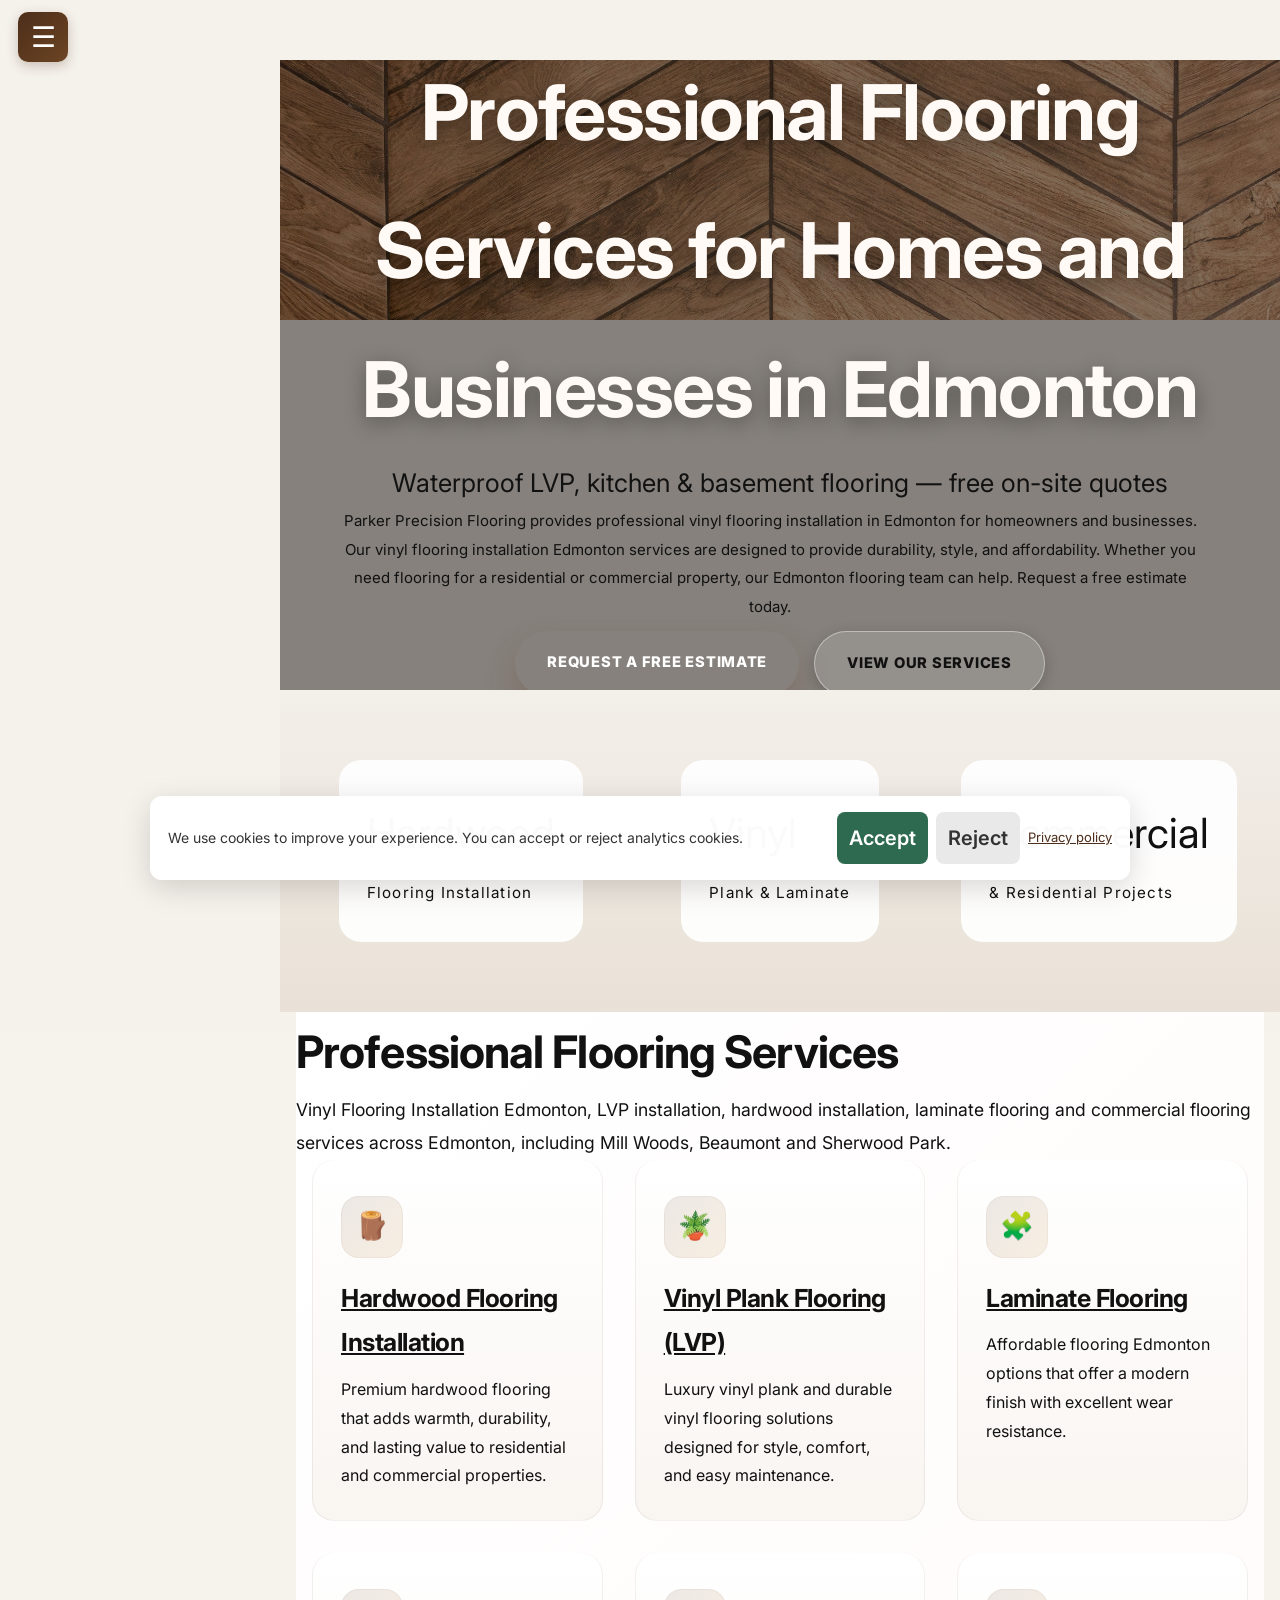
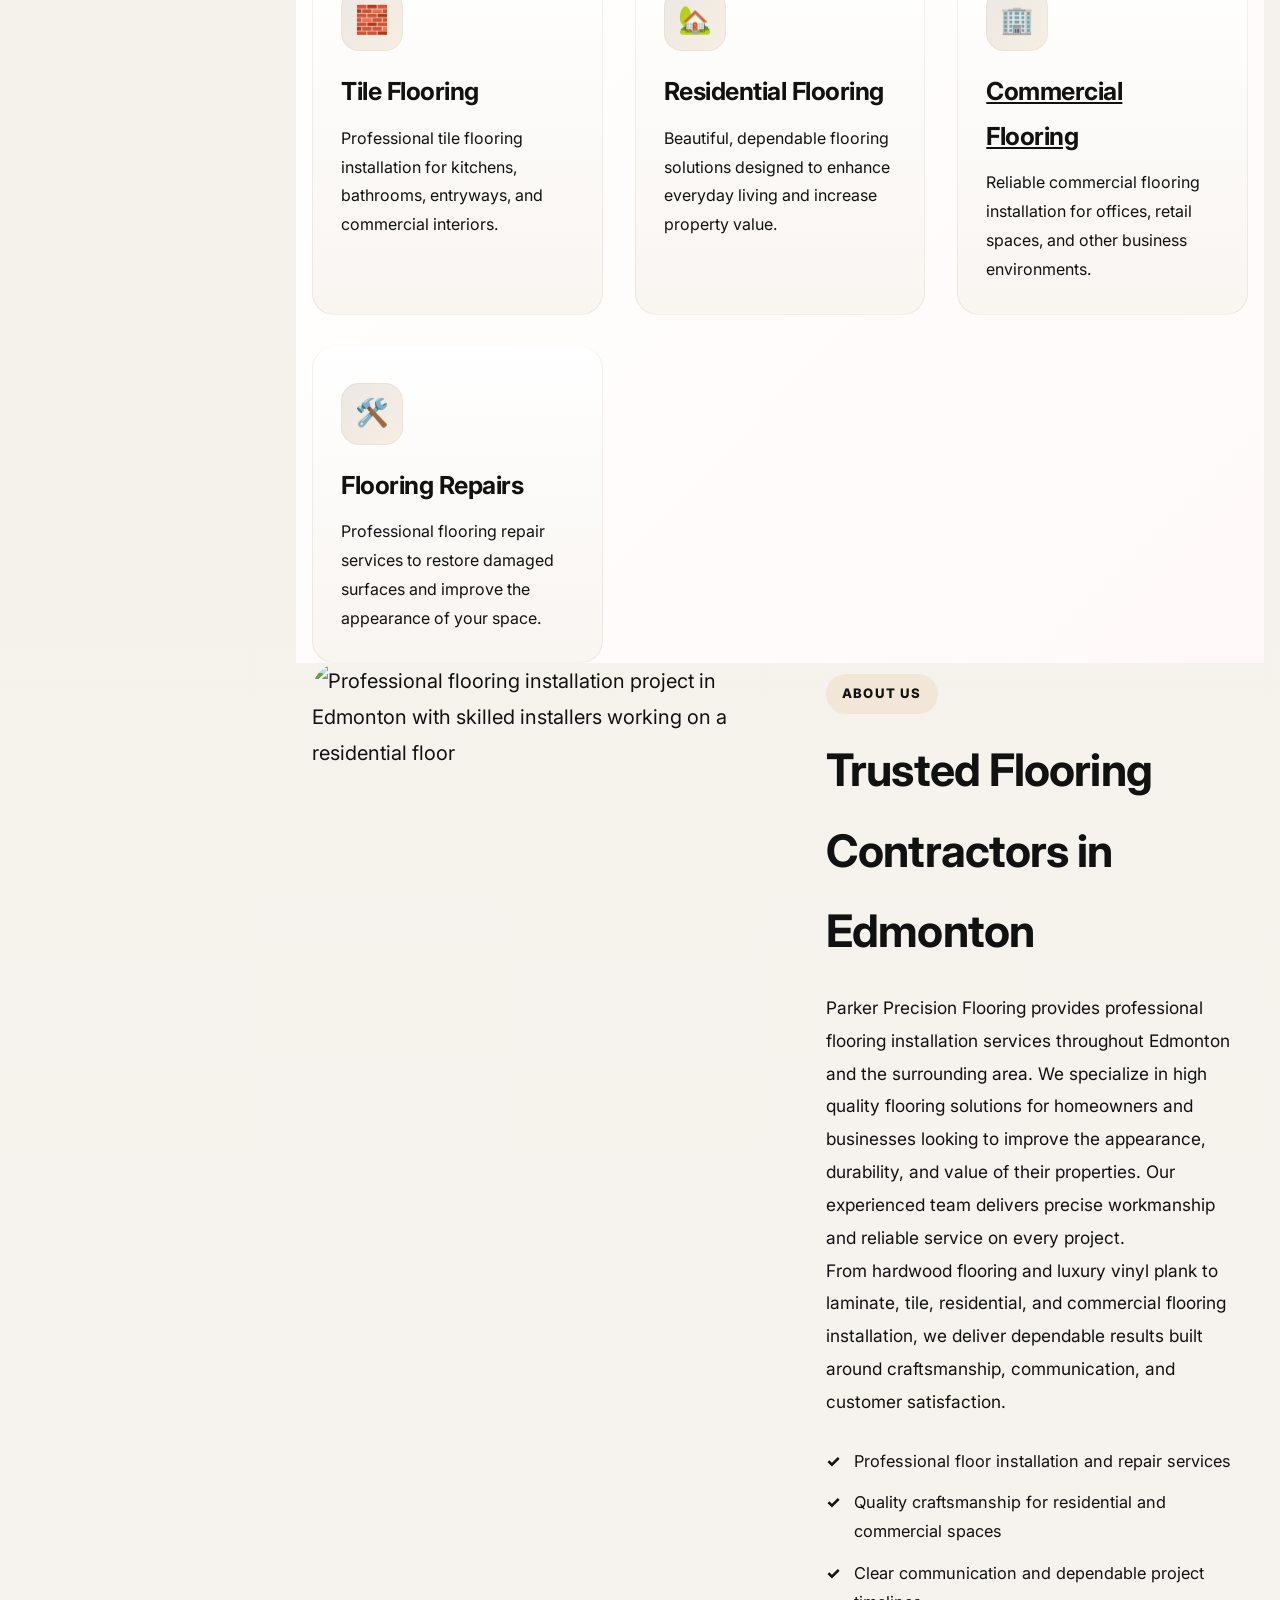
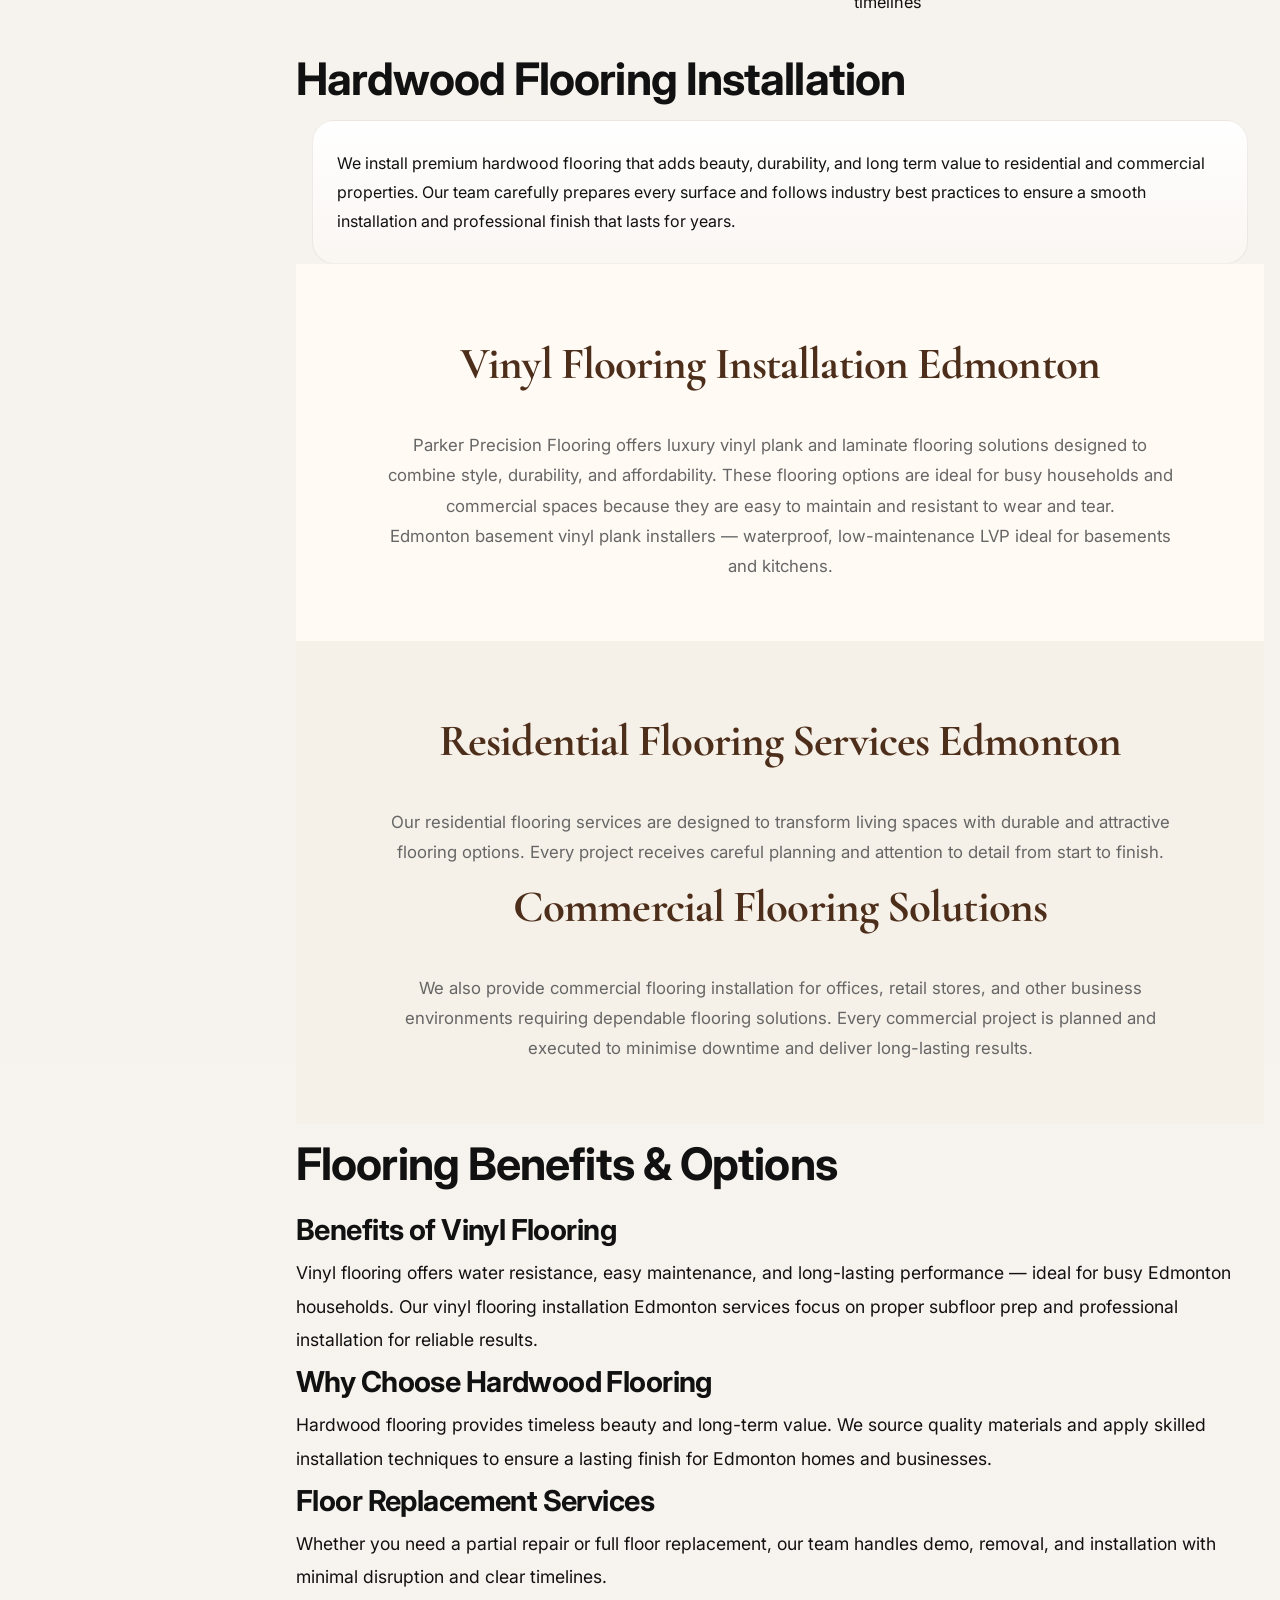
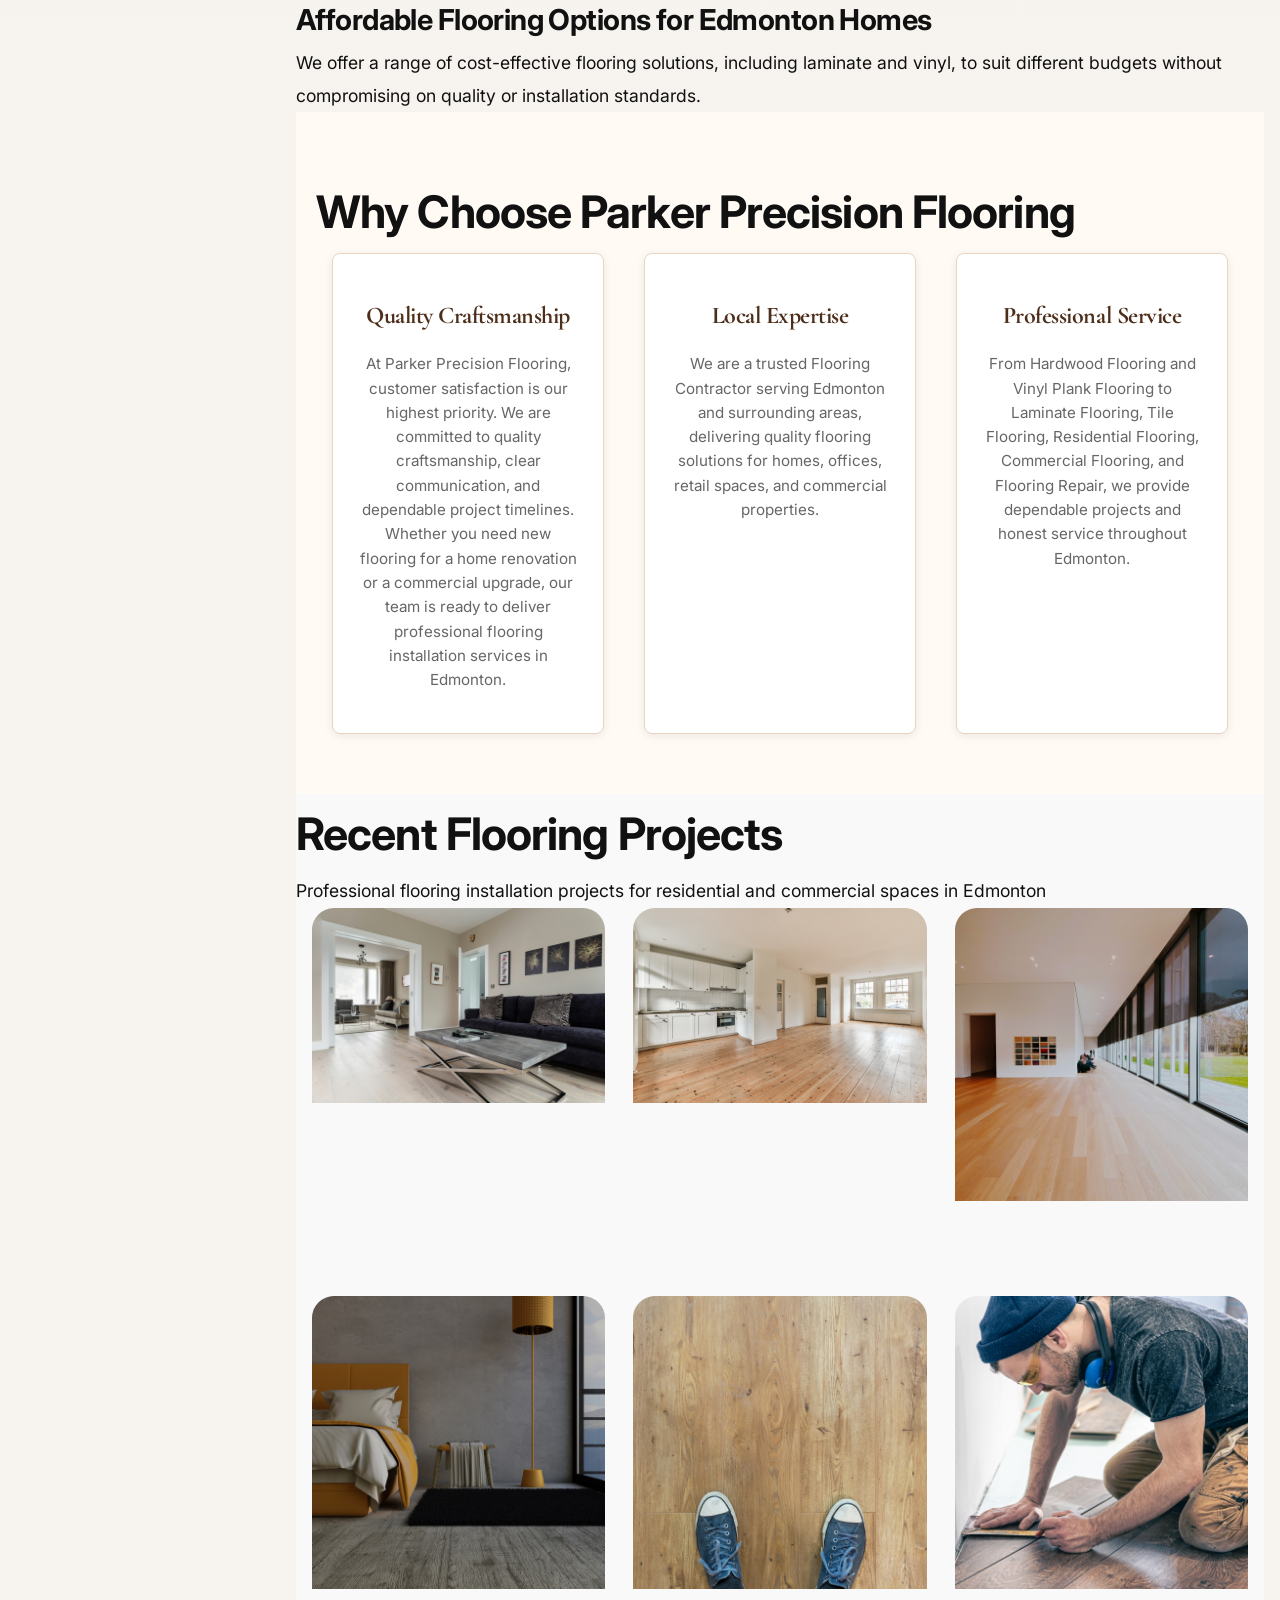
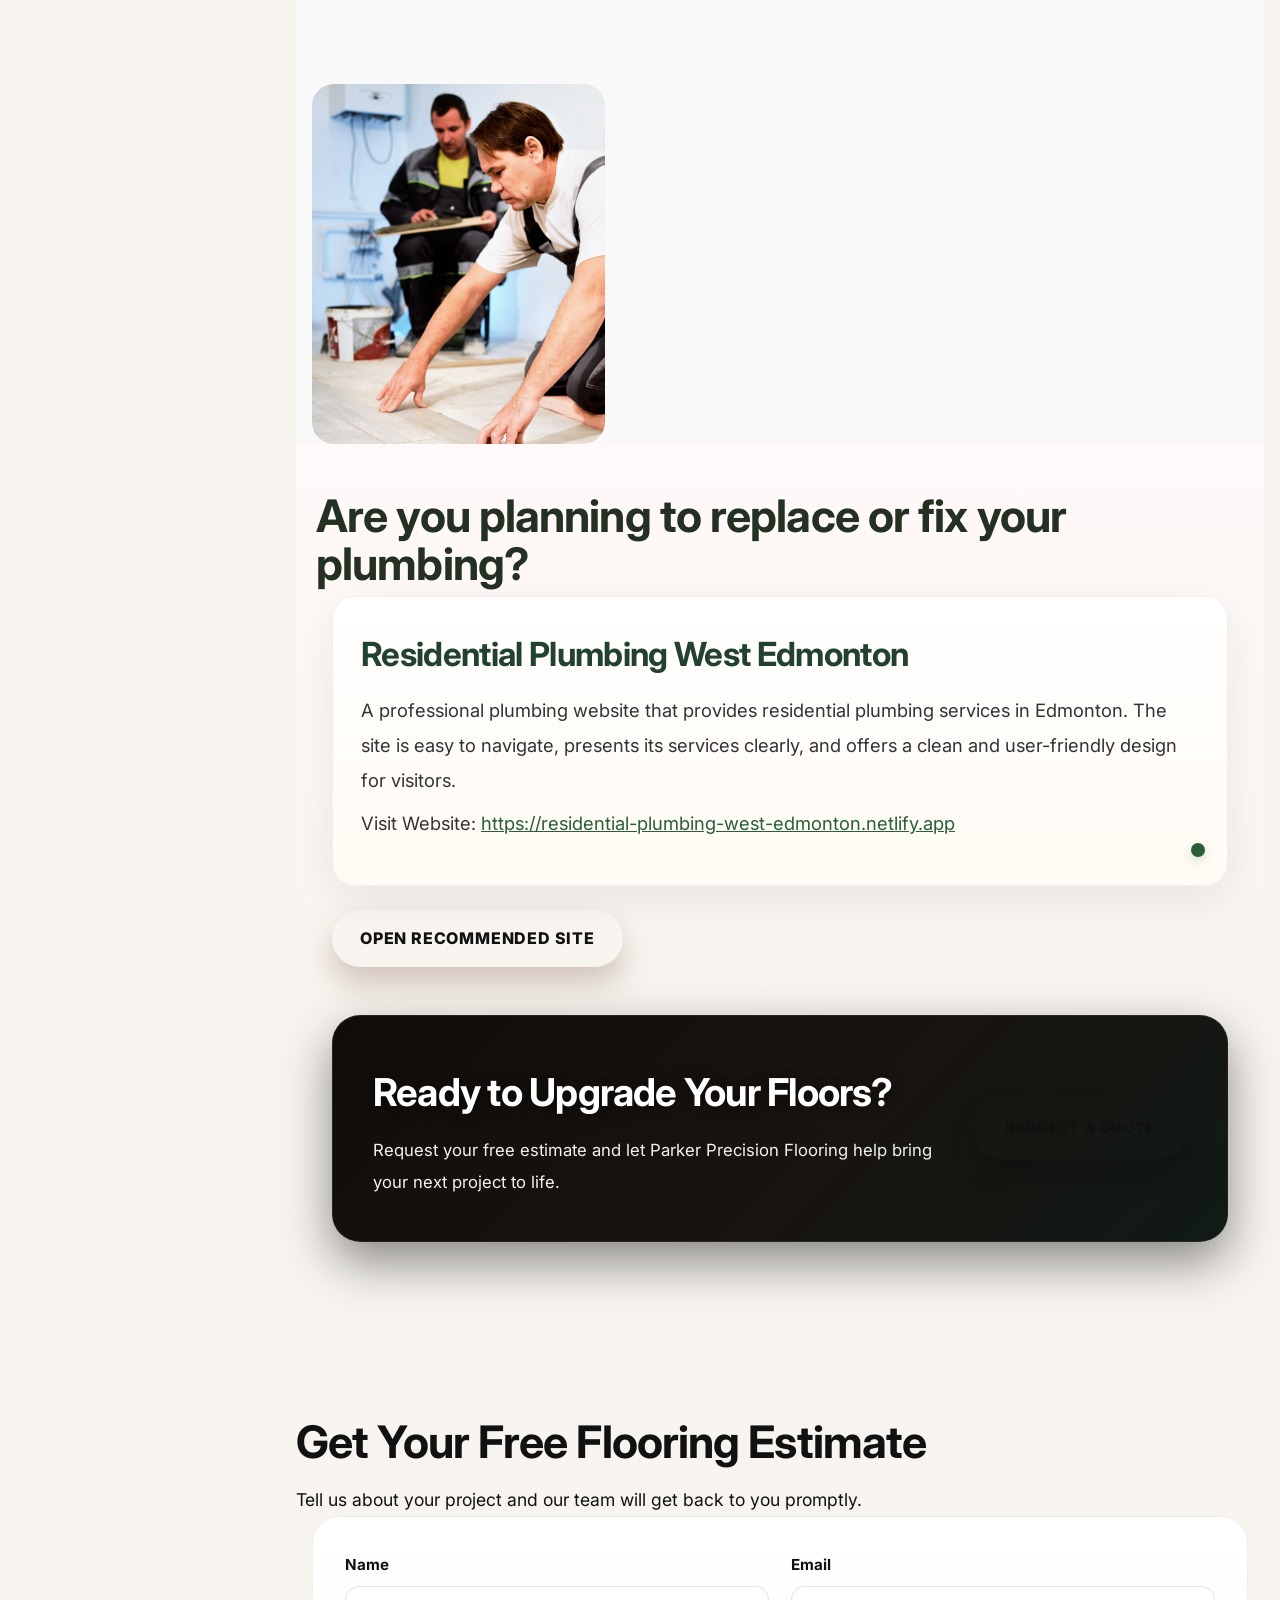
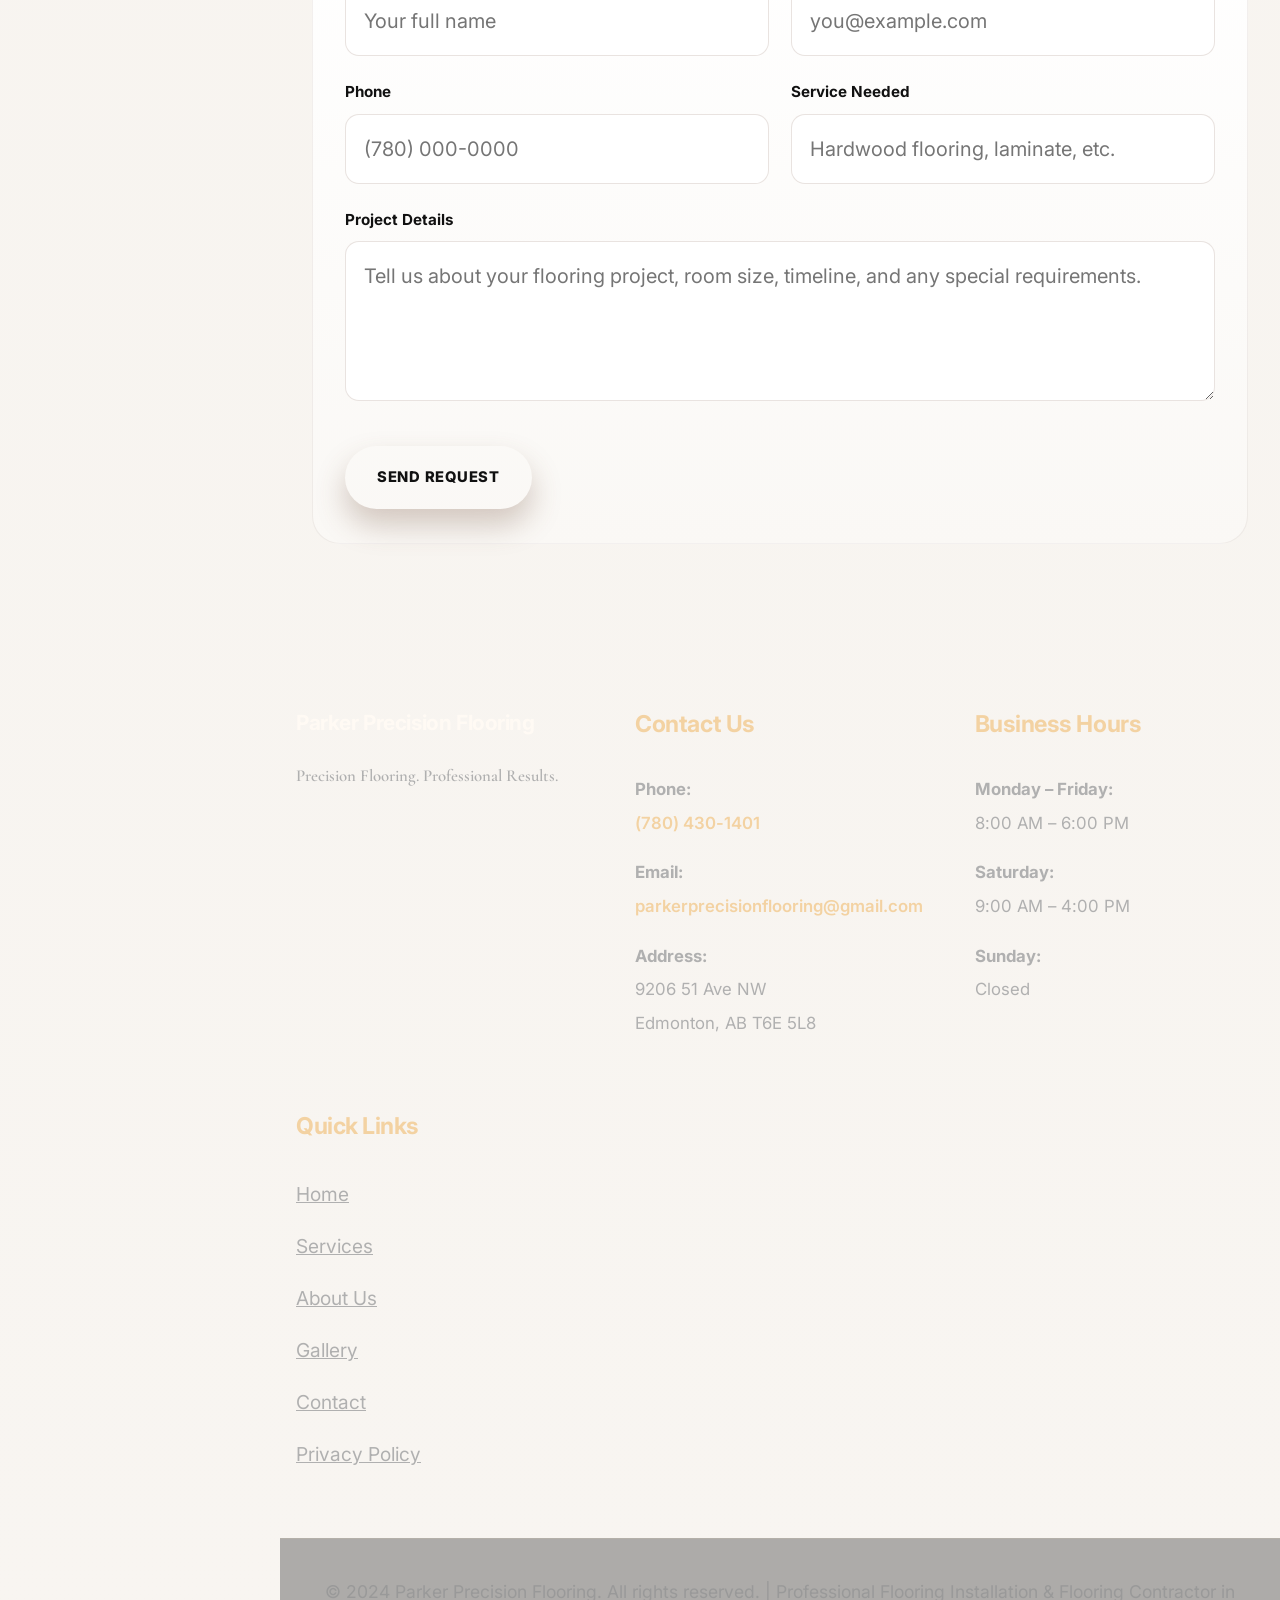
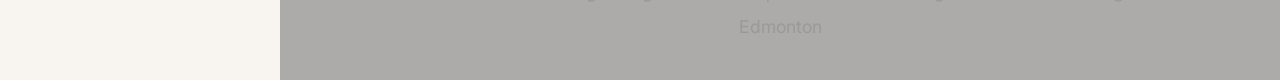
==== index.html @ 373ec856 "Add recommended plumbing bubble, shorten nav label, update styles" ====
<!doctype html>
<html lang="en">

<head>
<script type="text/javascript" src="https://embeds.iubenda.com/widgets/1cbe2969-758f-450b-9b8e-8d5d1c553f10.js"></script>
	<meta charset="utf-8" />
	<title>Vinyl Flooring Installation Edmonton | Hardwood & Laminate Flooring Services</title>
	<meta name="description" content="FlooringYEG provides vinyl flooring installation, hardwood flooring installation, laminate flooring, floor replacement, and residential flooring services throughout Edmonton."/>
	<meta name="keywords" content="Vinyl Flooring Installation Edmonton, Hardwood Flooring Installation Edmonton, Laminate Flooring Contractor Edmonton, Residential Flooring Services Edmonton, Commercial Flooring Installation Edmonton, Floor Replacement Services Edmonton"/>
	<meta name="viewport" content="width=device-width, initial-scale=1.0">

	<link rel="preconnect" href="https://fonts.googleapis.com">
	<link rel="preconnect" href="https://fonts.gstatic.com" crossorigin>
	<link href="https://fonts.googleapis.com/css2?family=Cormorant+Garamond:wght@500;600;700&family=Inter:wght@400;500;600;700&display=swap" rel="stylesheet">

	<link rel="stylesheet" href="css/reset.css"> 
	<link rel="stylesheet" href="css/styles.css" media="screen" />
	<link rel="stylesheet" href="css/print.css" media="print" />

	<!--[if IE]><script src="http://html5shiv.googlecode.com/svn/trunk/html5.js"></script><![endif]-->

	<meta name="ga4-id" content="G-PMEV0LKLM7" />
	<meta name="google-site-verification" content="UKL_VUlLW7dFwVHr0GNR82x8xkZ03nysQN-nO2WwaJU" />
</head>

<body>
	<!-- Navigation Sidebar -->
	<nav class="w3-sidebar w3-bar-block w3-card w3-top w3-animate-left" id="mySidebar">
		<div class="sidebar-brand">
			<p class="sidebar-brand-text">Parker<br>Precision<br>Flooring</p>
		</div>
		<div class="sidebar-divider"></div>
		<a href="#home" onclick="w3_close()" class="w3-bar-item w3-button">Home</a>
		<a href="#services" onclick="w3_close()" class="w3-bar-item w3-button">Services</a>
		<a href="#why-choose" onclick="w3_close()" class="w3-bar-item w3-button">About Us</a>
		<a href="#gallery" onclick="w3_close()" class="w3-bar-item w3-button">Gallery</a>
		<a href="#recommended" onclick="w3_close()" class="w3-bar-item w3-button">Are you planning to replace or fix your plumbing?</a>
		<a href="#contact" onclick="w3_close()" class="w3-bar-item w3-button">Contact</a>
		<div class="sidebar-divider"></div>
		<a href="tel:+17804301401" class="cta-button-sidebar">Get a Free Quote</a>
	</nav>

	<!-- Top menu -->
	<div class="w3-top">
  		<div class="hamburger-position">
    		<button class="w3-button w3-padding-16 hamburger-btn" onclick="w3_open()" aria-label="Open navigation menu">&#9776;</button>
  		</div>
	</div>

	<!-- Hero Section -->
	<header id="home" class="hero-section">
		<div class="hero-overlay"></div>
		<img class="hero-bg-image" src="img/professional-flooring-installation-edmonton.jpg" alt="Professional flooring installation contractor working on residential and commercial floors in Edmonton" onerror="this.src='img/chevron-wood-flooring-1920x500.jpg'">
		<div class="hero-content">
			<h1 class="hero-title">Professional Flooring Services for Homes and Businesses in Edmonton</h1>
			<p class="hero-tagline">Waterproof LVP, kitchen & basement flooring — free on-site quotes</p>
			<p class="hero-description">Parker Precision Flooring provides professional vinyl flooring installation in Edmonton for homeowners and businesses. Our vinyl flooring installation Edmonton services are designed to provide durability, style, and affordability. Whether you need flooring for a residential or commercial property, our Edmonton flooring team can help. Request a free estimate today.</p>
			<div class="hero-cta-buttons">
				<a href="#contact" class="cta-button cta-primary">Request a Free Estimate</a>
				<a href="#services" class="cta-button cta-secondary">View Our Services</a>
			</div>
  		</div>
	</header>
	
	<!-- Statistics Section -->
	<section class="stats-section">
		<div class="stats-container">
			<div class="stat-card">
				<div class="stat-number">Hardwood</div>
				<div class="stat-label">Flooring Installation</div>
			</div>
			<div class="stat-card">
				<div class="stat-number">Vinyl</div>
				<div class="stat-label">Plank & Laminate</div>
			</div>
			<div class="stat-card">
				<div class="stat-number">Commercial</div>
				<div class="stat-label">& Residential Projects</div>
			</div>
		</div>
	</section>

	<main>
		<!-- Services Section -->
		<section id="services" class="services-section">
			<div class="section-header">
				<h2>Professional Flooring Services</h2>
				<p>Vinyl Flooring Installation Edmonton, LVP installation, hardwood installation, laminate flooring and commercial flooring services across Edmonton, including Mill Woods, Beaumont and Sherwood Park.</p>
			</div>
			<div class="services-container">
					<div class="service-card">
						<div class="service-icon">🪵</div>
						<h3><a href="hardwood-installation-edmonton/index.html">Hardwood Flooring Installation</a></h3>
						<p>Premium hardwood flooring that adds warmth, durability, and lasting value to residential and commercial properties.</p>
					</div>
				<div class="service-card">
					<div class="service-icon">🪴</div>
					<h3><a href="lvp-installation-edmonton/index.html">Vinyl Plank Flooring (LVP)</a></h3>
					<p>Luxury vinyl plank and durable vinyl flooring solutions designed for style, comfort, and easy maintenance.</p>
				</div>
				<div class="service-card">
					<div class="service-icon">🧩</div>
					<h3><a href="laminate-flooring-edmonton/index.html">Laminate Flooring</a></h3>
					<p>Affordable flooring Edmonton options that offer a modern finish with excellent wear resistance.</p>
				</div>
				<div class="service-card">
					<div class="service-icon">🧱</div>
					<h3>Tile Flooring</h3>
					<p>Professional tile flooring installation for kitchens, bathrooms, entryways, and commercial interiors.</p>
				</div>
				<div class="service-card">
					<div class="service-icon">🏡</div>
					<h3>Residential Flooring</h3>
					<p>Beautiful, dependable flooring solutions designed to enhance everyday living and increase property value.</p>
				</div>
				<div class="service-card">
					<div class="service-icon">🏢</div>
					<h3><a href="commercial-flooring-edmonton/index.html">Commercial Flooring</a></h3>
					<p>Reliable commercial flooring installation for offices, retail spaces, and other business environments.</p>
				</div>
				<div class="service-card">
					<div class="service-icon">🛠️</div>
					<h3>Flooring Repairs</h3>
					<p>Professional flooring repair services to restore damaged surfaces and improve the appearance of your space.</p>
				</div>
			</div>
		</section>

		<!-- About Us -->
		<section id="about-us" class="about-section">
			<div class="about-image-wrap">
				<img src="img/professional-flooring-installation-edmonton.jpg" alt="Professional flooring installation project in Edmonton with skilled installers working on a residential floor">
			</div>
			<div class="about-content">
				<span class="section-kicker">About Us</span>
				<h2>Trusted Flooring Contractors in Edmonton</h2>
				<p>Parker Precision Flooring provides professional flooring installation services throughout Edmonton and the surrounding area. We specialize in high quality flooring solutions for homeowners and businesses looking to improve the appearance, durability, and value of their properties. Our experienced team delivers precise workmanship and reliable service on every project.</p>
				<p>From hardwood flooring and luxury vinyl plank to laminate, tile, residential, and commercial flooring installation, we deliver dependable results built around craftsmanship, communication, and customer satisfaction.</p>
				<ul class="about-checks">
					<li>Professional floor installation and repair services</li>
					<li>Quality craftsmanship for residential and commercial spaces</li>
					<li>Clear communication and dependable project timelines</li>
				</ul>
			</div>
		</section>

		<!-- Hardwood Flooring Installation -->
		<section id="why-choose" class="why-choose-section">
			<div class="section-header">
				<h2>Hardwood Flooring Installation</h2>
			</div>
			<div class="benefits-grid">
				<div class="benefit-item" style="grid-column: 1 / -1;">
					<p>We install premium hardwood flooring that adds beauty, durability, and long term value to residential and commercial properties. Our team carefully prepares every surface and follows industry best practices to ensure a smooth installation and professional finish that lasts for years.</p>
				</div>
			</div>
		</section>

		<!-- Vinyl Plank and Laminate Flooring -->
		<section class="flooring-services-section">
			<div class="service-content-wrapper">
				<h2>Vinyl Flooring Installation Edmonton</h2>
				<p>Parker Precision Flooring offers luxury vinyl plank and laminate flooring solutions designed to combine style, durability, and affordability. These flooring options are ideal for busy households and commercial spaces because they are easy to maintain and resistant to wear and tear.</p>
				<p>Edmonton basement vinyl plank installers — waterproof, low-maintenance LVP ideal for basements and kitchens.</p>
			</div>
		</section>

		<!-- Commercial and Residential Flooring Services -->
		<section class="serving-edmonton-section">
			<div class="service-content-wrapper">
				<h2>Residential Flooring Services Edmonton</h2>
				<p>Our residential flooring services are designed to transform living spaces with durable and attractive flooring options. Every project receives careful planning and attention to detail from start to finish.</p>
				<h2>Commercial Flooring Solutions</h2>
				<p>We also provide commercial flooring installation for offices, retail stores, and other business environments requiring dependable flooring solutions. Every commercial project is planned and executed to minimise downtime and deliver long-lasting results.</p>
			</div>
		</section>

		<!-- Benefits, Replacement & Affordable Options -->
		<section class="benefits-and-options">
			<div class="section-header">
				<h2>Flooring Benefits & Options</h2>
			</div>
			<div class="benefit-list">
				<h3>Benefits of Vinyl Flooring</h3>
				<p>Vinyl flooring offers water resistance, easy maintenance, and long-lasting performance — ideal for busy Edmonton households. Our vinyl flooring installation Edmonton services focus on proper subfloor prep and professional installation for reliable results.</p>
				<h3>Why Choose Hardwood Flooring</h3>
				<p>Hardwood flooring provides timeless beauty and long-term value. We source quality materials and apply skilled installation techniques to ensure a lasting finish for Edmonton homes and businesses.</p>
				<h3>Floor Replacement Services</h3>
				<p>Whether you need a partial repair or full floor replacement, our team handles demo, removal, and installation with minimal disruption and clear timelines.</p>
				<h3>Affordable Flooring Options for Edmonton Homes</h3>
				<p>We offer a range of cost-effective flooring solutions, including laminate and vinyl, to suit different budgets without compromising on quality or installation standards.</p>
			</div>
		</section>

		<!-- Why Choose Parker Precision Flooring -->
		<section class="features-section">
			<div class="section-header">
				<h2>Why Choose Parker Precision Flooring</h2>
			</div>
			<div class="features-grid">
				<div class="feature-box">
					<h3>Quality Craftsmanship</h3>
					<p>At Parker Precision Flooring, customer satisfaction is our highest priority. We are committed to quality craftsmanship, clear communication, and dependable project timelines. Whether you need new flooring for a home renovation or a commercial upgrade, our team is ready to deliver professional flooring installation services in Edmonton.</p>
				</div>
				<div class="feature-box">
					<h3>Local Expertise</h3>
					<p>We are a trusted Flooring Contractor serving Edmonton and surrounding areas, delivering quality flooring solutions for homes, offices, retail spaces, and commercial properties.</p>
				</div>
				<div class="feature-box">
					<h3>Professional Service</h3>
					<p>From Hardwood Flooring and Vinyl Plank Flooring to Laminate Flooring, Tile Flooring, Residential Flooring, Commercial Flooring, and Flooring Repair, we provide dependable projects and honest service throughout Edmonton.</p>
				</div>
			</div>
		</section>

		<!-- Gallery Section -->
		<section id="gallery" class="gallery-section">
			<div class="section-header">
				<h2>Recent Flooring Projects</h2>
				<p>Professional flooring installation projects for residential and commercial spaces in Edmonton</p>
			</div>
			<div class="gallery-grid">
				<div class="gallery-item">
					<img src="img/vinyl-flooring-installation-edmonton.jpg" alt="Vinyl flooring installation completed in Edmonton home" title="Vinyl Flooring Installation Edmonton">
					<div class="gallery-overlay">
						<p>Vinyl Flooring Installation</p>
					</div>
				</div>
				<div class="gallery-item">
					<img src="img/modern-kitchen-hardwood-flooring.jpg" alt="Professional hardwood flooring installation in a modern Edmonton kitchen">
					<div class="gallery-overlay">
						<p>Hardwood Flooring</p>
					</div>
				</div>
				<div class="gallery-item">
					<img src="img/modern-hardwood-floor-showroom-2400x2400.jpg" alt="Finished hardwood flooring showroom installation in Edmonton">
					<div class="gallery-overlay">
						<p>Hardwood Flooring</p>
					</div>
				</div>
				<div class="gallery-item">
					<img src="img/modern-bedroom-interior-2400x2400.jpg" alt="Luxury vinyl plank flooring installation in a finished bedroom in Edmonton">
					<div class="gallery-overlay">
						<p>Vinyl Plank Flooring</p>
					</div>
				</div>
				<div class="gallery-item">
					<img src="img/hardwood-floor-closeup-2400x2400.jpg" alt="Close-up detail of premium hardwood flooring finish and texture">
					<div class="gallery-overlay">
						<p>Floor Finish</p>
					</div>
				</div>
				<div class="gallery-item">
					<img src="img/laminate-floor-installation-2400x2400.jpg" alt="Professional laminate flooring installation project completed in Edmonton">
					<div class="gallery-overlay">
						<p>Laminate Flooring</p>
					</div>
				</div>
				<div class="gallery-item">
					<img src="img/professional-tile-floor-installation.jpg" alt="Finished tile flooring installation for a residential and commercial project in Edmonton">
					<div class="gallery-overlay">
						<p>Tile Flooring</p>
					</div>
				</div>
			</div>
		</section>

		<!-- Recommended Website -->
		<section id="recommended" class="recommended-section">
			<div class="section-header">
				<h2>Are you planning to replace or fix your plumbing?</h2>
			</div>
			<div class="recommended-content">
				<div class="recommended-bubble">
					<h3>Residential Plumbing West Edmonton</h3>
					<p>A professional plumbing website that provides residential plumbing services in Edmonton. The site is easy to navigate, presents its services clearly, and offers a clean and user-friendly design for visitors.</p>
					<p class="recommended-visit">Visit Website: <a href="https://residential-plumbing-west-edmonton.netlify.app" target="_blank" rel="noopener noreferrer">https://residential-plumbing-west-edmonton.netlify.app</a></p>
				</div>
				<div class="recommended-cta">
					<a class="cta-button cta-primary" href="https://residential-plumbing-west-edmonton.netlify.app" target="_blank" rel="noopener noreferrer">Open Recommended Site</a>
				</div>
			</div>
		</section>

		<!-- CTA Strip -->
		<section class="cta-strip">
			<div class="cta-strip-inner">
				<div class="cta-strip-content">
					<h2>Ready to Upgrade Your Floors?</h2>
					<p>Request your free estimate and let Parker Precision Flooring help bring your next project to life.</p>
				</div>
				<a href="#contact" class="cta-button cta-primary">Request a Quote</a>
			</div>
		</section>

		<!-- Contact Section -->
		<section id="contact" class="contact-section">
			<div class="section-header">
				<h2>Get Your Free Flooring Estimate</h2>
				<p>Tell us about your project and our team will get back to you promptly.</p>
			</div>
			<div class="contact-form-wrap">
				<form class="contact-form">
					<div>
						<label for="name">Name</label>
						<input id="name" type="text" name="name" placeholder="Your full name">
					</div>
					<div>
						<label for="email">Email</label>
						<input id="email" type="email" name="email" placeholder="you@example.com">
					</div>
					<div>
						<label for="phone">Phone</label>
						<input id="phone" type="tel" name="phone" placeholder="(780) 000-0000">
					</div>
					<div>
						<label for="service">Service Needed</label>
						<input id="service" type="text" name="service" placeholder="Hardwood flooring, laminate, etc.">
					</div>
					<div class="full-width">
						<label for="message">Project Details</label>
						<textarea id="message" name="message" placeholder="Tell us about your flooring project, room size, timeline, and any special requirements."></textarea>
					</div>
					<div class="contact-submit">
						<button type="submit" class="cta-button cta-primary">Send Request</button>
					</div>
				</form>
			</div>
		</section>

	</main>

	<!-- Footer -->
	<footer class="footer-section">
		<div class="footer-content">
			<div class="footer-column">
				<h3>Parker Precision Flooring</h3>
				<p class="footer-tagline">Precision Flooring. Professional Results.</p>
			</div>
			<div class="footer-column">
				<h4>Contact Us</h4>
				<p><strong>Phone:</strong><br><a href="tel:+17804301401">(780) 430-1401</a></p>
				<p><strong>Email:</strong><br><a href="mailto:parkerprecisionflooring@gmail.com">parkerprecisionflooring@gmail.com</a></p>
				<p><strong>Address:</strong><br>9206 51 Ave NW<br>Edmonton, AB T6E 5L8</p>
			</div>
			<div class="footer-column">
				<h4>Business Hours</h4>
				<p><strong>Monday – Friday:</strong><br>8:00 AM – 6:00 PM</p>
				<p><strong>Saturday:</strong><br>9:00 AM – 4:00 PM</p>
				<p><strong>Sunday:</strong><br>Closed</p>
			</div>
			<div class="footer-column">
				<h4>Quick Links</h4>
				<ul class="footer-links">
					<li><a href="#home">Home</a></li>
					<li><a href="#services">Services</a></li>
					<li><a href="#why-choose">About Us</a></li>
					<li><a href="#gallery">Gallery</a></li>
					<li><a href="#contact">Contact</a></li>
					<li><a href="privacy.txt">Privacy Policy</a></li>
				</ul>
			</div>
		</div>
		<div class="footer-bottom">
			<p>&copy; 2024 Parker Precision Flooring. All rights reserved. | Professional Flooring Installation & Flooring Contractor in Edmonton</p>
		</div>
	</footer>

	<script>
	// Script to open and close sidebar
	function w3_open() {
		document.getElementById("mySidebar").classList.add("open");
	}
 
	function w3_close() {
		document.getElementById("mySidebar").classList.remove("open");
	}

	// Close sidebar when clicking outside
	document.addEventListener('click', function(event) {
		const sidebar = document.getElementById("mySidebar");
		const hamburger = document.querySelector('.hamburger-position');
		if (!sidebar.contains(event.target) && !hamburger.contains(event.target)) {
			w3_close();
		}
	});

	// Smooth scrolling
	document.querySelectorAll('a[href^="#"]').forEach(anchor => {
		anchor.addEventListener('click', function (e) {
			e.preventDefault();
			const target = document.querySelector(this.getAttribute('href'));
			if (target) {
				target.scrollIntoView({ behavior: 'smooth' });
			}
		});
	});
	</script>
</body>
</html>

<script src="js/cookie-consent.js"></script>
---- css/styles.css ----
/* ===================================
   PARKER PRECISION FLOORING - STYLES
   Professional Flooring Contractor
   ==================================== */

/* --- Base Styles --- */
* {
	box-sizing: border-box;
}

html {
	scroll-behavior: smooth;
}

body {
	font-family: 'Inter', sans-serif;
	color: #333;
	font-size: 20px;
	line-height: 1.8;
	margin: 0;
	padding: 0;
	background: linear-gradient(180deg, #f5f1eb 0%, #f8f5f1 100%);
}

/* Desktop layout fix: offset content from the fixed sidebar so the page fills the available width cleanly */
@media (min-width: 901px) {
    body {
        padding-left: 280px;
    }
}

main {
    width: min(1400px, calc(100% - 32px));
    margin: 0 auto;
    padding: 0 0 100px;
}

.services-section,
.why-choose-section,
.gallery-section,
.testimonials-section,
.features-section,
.flooring-services-section,
.serving-edmonton-section,
.contact-section,
.about-section,
.cta-strip,
.stats-section,
.hero-section,
.footer-section {
    width: 100%;
}

.services-container,
.gallery-grid,
.features-grid,
.benefits-grid,
.footer-content,
.cta-strip-inner,
.contact-form-wrap,
.about-section,
.stats-container {
    width: min(1400px, calc(100% - 32px));
    margin-left: auto;
    margin-right: auto;
}

.w3-top {
    left: 0;
}

h1, h2, h3, h4, h5, h6 {
    letter-spacing: -0.02em;
}

h1 {
    font-size: clamp(3.2rem, 5vw, 5rem);
}

h2 {
    font-size: clamp(2.8rem, 3vw, 3rem);
}

h3 {
    font-size: clamp(1.8rem, 2vw, 2.2rem);
}

p {
    font-size: 1.1rem;
    line-height: 1.9;
}

/* --- Navigation Sidebar --- */
.w3-sidebar {
    height: 100%;
    width: 280px;
    background: linear-gradient(135deg, #fffdf9 0%, #f9f5f0 100%);
    position: fixed !important;
    left: 0;
    top: 0;
    z-index: 30;
    overflow-y: auto;
    transform: translateX(-110%);
    transition: transform 0.3s ease;
    box-shadow: 0 10px 40px rgba(0, 0, 0, 0.15);
    border-right: 2px solid #e8dcc9;
    padding-top: 0;
}

.w3-sidebar.open {
    transform: translateX(0);
}

.sidebar-brand {
    padding: 30px 20px;
    border-bottom: 2px solid #e8dcc9;
    text-align: center;
    background: linear-gradient(135deg, #f5efe8 0%, #fffdf9 100%);
}

.sidebar-brand-text {
    font-family: 'Cormorant Garamond', serif;
    font-size: 1.8rem;
    font-weight: 700;
    color: #4d2e1a;
    line-height: 1.2;
    margin: 0;
    letter-spacing: 0.05em;
}

.sidebar-divider {
    height: 1px;
    background: linear-gradient(90deg, transparent, #e8dcc9, transparent);
    margin: 20px 0;
}

.w3-bar-block {
    display: flex;
    flex-direction: column;
    padding: 0;
    background: transparent;
}

.w3-bar-item {
    padding: 10px 12px 10px 14px;
    width:100%;
    border:none;
    display:block;
    outline:0;
    white-space:normal;
    font-size: 12px;
    font-weight: 600;
    color: #4d2e1a;
    letter-spacing: 0.02em;
    margin: 0;
    text-align: left;
}

/* --- Hamburger Menu --- */
.w3-top {
    position: fixed;
    width: 100%;
    top: 0;
    z-index: 40;
    background: rgba(255, 255, 255, 0.95);
    box-shadow: 0 2px 8px rgba(0, 0, 0, 0.1);
}

.hamburger-position {
    position: fixed;
    top: 12px;
    left: 18px;
    z-index: 41;
}

.hamburger-btn {
    background: linear-gradient(135deg, #4d2e1a, #6b4423) !important;
    color: #fff !important;
    border: none !important;
    width: 50px !important;
    height: 50px !important;
    border-radius: 10px !important;
    display: flex !important;
    align-items: center !important;
    justify-content: center !important;
    font-size: 28px !important;
    box-shadow: 0 4px 12px rgba(77, 46, 26, 0.25) !important;
    cursor: pointer;
    transition: all 0.3s ease;
    padding: 0 !important;
}

.hamburger-btn:hover {
    background: linear-gradient(135deg, #6b4423, #8b5a36) !important;
    box-shadow: 0 6px 16px rgba(77, 46, 26, 0.35) !important;
    transform: translateY(-2px);
}

/* --- Hero Section --- */
.hero-section {
    position: relative;
    height: 70vh;
    min-height: 600px;
    display: flex;
    align-items: center;
    justify-content: center;
    margin-top: 60px;
    overflow: hidden;
}

.hero-bg-image {
    position: absolute;
    top: 0;
    left: 0;
    width: 100%;
    height: 100%;
    object-fit: cover;
    z-index: 1;
}

.hero-overlay {
    position: absolute;
    top: 0;
    left: 0;
    width: 100%;
    height: 100%;
    background: rgba(25, 18, 14, 0.5);
    z-index: 2;
}

.hero-content {
    position: relative;
    z-index: 3;
    text-align: center;
    color: #fff;
    max-width: 920px;
    padding: 40px 20px;
    animation: fadeInUp 0.8s ease;
}

@keyframes fadeInUp {
    from {
        opacity: 0;
        transform: translateY(30px);
    }
    to {
        opacity: 1;
        transform: translateY(0);
    }
}

.hero-title {
    font-size: clamp(3rem, 6vw, 6rem);
    color: #fffaf5;
    text-shadow: 0 5px 20px rgba(0,0,0,0.35);
}

.hero-tagline {
    font-size: clamp(1.35rem, 2vw, 2rem);
}

.hero-description {
    font-size: 15px;
    line-height: 1.9;
    max-width: 860px;
}

.hero-cta-buttons {
    display: flex;
    flex-wrap: wrap;
    justify-content: center;
    gap: 15px;
    padding: 10px 0;
}

.cta-button {
    display: inline-block;
    padding: 18px 32px;
    font-size: 0.92rem;
    border-radius: 999px;
    font-weight: 800;
    transition: all 0.3s ease;
    text-transform: uppercase;
    letter-spacing: 0.05em;
    box-shadow: 0 4px 15px rgba(0, 0, 0, 0.2);
    cursor: pointer;
    border: none;
    text-decoration: none;
}

.cta-primary {
    background: linear-gradient(135deg, var(--wood) 0%, var(--gold) 100%);
    box-shadow: 0 16px 30px rgba(106, 71, 50, 0.28);
    color: var(--wood-dark);
}

.cta-primary:hover {
    background: linear-gradient(135deg, #6b8a76, #7a9a85);
    transform: translateY(-3px);
    box-shadow: 0 6px 20px rgba(85, 119, 99, 0.35);
}

.cta-secondary {
    background: rgba(255, 255, 255, 0.12);
    border: 1px solid rgba(255, 255, 255, 0.4);
}

.cta-secondary:hover {
    background: rgba(255, 255, 255, 0.25);
    border-color: rgba(255, 255, 255, 0.6);
    transform: translateY(-3px);
}

.cta-footer {
    background: #557763;
    color: #fff;
    display: block;
    text-align: center;
    margin-top: 20px;
    padding: 12px 24px;
    font-size: 0.95rem;
}

.cta-footer:hover {
    background: #6b8a76;
}

/* --- Statistics Section --- */
.stats-section {
    background: linear-gradient(180deg, #f3efe9 0%, #e9e1d7 100%);
    padding: 70px 20px;
}

.stats-container {
    max-width: 1400px;
    margin: 0 auto;
    display: grid;
    grid-template-columns: repeat(3, 1fr);
    gap: 30px;
    justify-items: center;
}

.stat-card {
    background: rgba(255,255,255,0.92);
    border-radius: 22px;
    padding: 36px 28px;
    box-shadow: var(--shadow-soft);
    border-top: 4px solid var(--gold);
}

.stat-card:hover {
    transform: translateY(-5px);
    box-shadow: 0 8px 25px rgba(0, 0, 0, 0.12);
}

.stat-number {
    font-size: 2.6rem;
    margin-bottom: 8px;
}

.stat-label {
    font-size: 0.95rem;
    letter-spacing: 0.08em;
}

/* --- Services Section --- */
.services-section {
    background: linear-gradient(135deg, #fff, #fffaf9);
}

.services-container {
    display: grid;
    grid-template-columns: repeat(3, minmax(0, 1fr));
    gap: 32px;
    max-width: 1400px;
    margin: 0 auto;
}

.service-card {
    background: linear-gradient(180deg, #fff 0%, #f9f5f1 100%);
    border-radius: 22px;
    padding: 36px 28px 30px;
    box-shadow: var(--shadow-soft);
    border: 1px solid rgba(106,71,50,0.08);
    border-top: 5px solid var(--wood);
    position: relative;
}

.service-icon {
    display: inline-flex;
    align-items: center;
    justify-content: center;
    width: 62px;
    height: 62px;
    background: linear-gradient(135deg, rgba(106,71,50,0.12), rgba(217,176,109,0.18));
    border-radius: 18px;
    font-size: 1.7rem;
    margin-bottom: 18px;
    box-shadow: inset 0 0 0 1px rgba(106,71,50,0.05);
}

/* Cookie consent banner */
.cookie-popup {
	position: fixed;
	left: 20px;
	right: 20px;
	bottom: 20px;
	z-index: 9999;
	display: flex;
	justify-content: center;
}
.cookie-popup .cookie-inner {
	background: rgba(255,255,255,0.98);
	border-radius: 12px;
	padding: 16px 18px;
	box-shadow: 0 8px 30px rgba(0,0,0,0.15);
	max-width: 980px;
	width: 100%;
	display: flex;
	align-items: center;
	gap: 12px;
}
.cookie-popup p {
	margin: 0;
	font-size: 14px;
	color: #333;
	flex: 1 1 auto;
}
.cookie-actions {
	display: flex;
	gap: 8px;
	align-items: center;
}
.btn-accept, .btn-reject {
	padding: 8px 12px;
	border-radius: 8px;
	border: none;
	cursor: pointer;
	font-weight: 600;
}
.btn-accept { background: #2d6a4f; color: #fff; }
.btn-reject { background: #e9e9e9; color: #333; }
.cookie-link { font-size: 13px; color: #4d2e1a; text-decoration: underline; }

/* ===================================
   PARKER PRECISION FLOORING - STYLES
   Professional Flooring Contractor
   ==================================== */

/* --- Base Styles --- */
* {
	box-sizing: border-box;
}

html {
	scroll-behavior: smooth;
}

body {
	font-family: 'Inter', sans-serif;
	color: #333;
	font-size: 20px;
	line-height: 1.8;
	margin: 0;
	padding: 0;
	background: linear-gradient(180deg, #f5f1eb 0%, #f8f5f1 100%);
}

/* Desktop layout fix: offset content from the fixed sidebar so the page fills the available width cleanly */
@media (min-width: 901px) {
	body {
		padding-left: 280px;
	}
}

main {
	width: min(1400px, calc(100% - 32px));
	margin: 0 auto;
	padding: 0 0 100px;
}

.services-section,
.why-choose-section,
.gallery-section,
.testimonials-section,
.features-section,
.flooring-services-section,
.serving-edmonton-section,
.contact-section,
.about-section,
.cta-strip,
.stats-section,
.hero-section,
.footer-section {
	width: 100%;
}

.services-container,
.gallery-grid,
.features-grid,
.benefits-grid,
.footer-content,
.cta-strip-inner,
.contact-form-wrap,
.about-section,
.stats-container {
	width: min(1400px, calc(100% - 32px));
	margin-left: auto;
	margin-right: auto;
}

.w3-top {
	left: 0;
}

h1, h2, h3, h4, h5, h6 {
	letter-spacing: -0.02em;
}

h1 {
	font-size: clamp(3.2rem, 5vw, 5rem);
}

h2 {
	font-size: clamp(2.8rem, 3vw, 3rem);
}

h3 {
	font-size: clamp(1.8rem, 2vw, 2.2rem);
}

p {
	font-size: 1.1rem;
	line-height: 1.9;
}

/* --- Navigation Sidebar --- */
.w3-sidebar {
	height: 100%;
	width: 280px;
	background: linear-gradient(135deg, #fffdf9 0%, #f9f5f0 100%);
	position: fixed !important;
	left: 0;
	top: 0;
	z-index: 30;
	overflow-y: auto;
	transform: translateX(-110%);
	transition: transform 0.3s ease;
	box-shadow: 0 10px 40px rgba(0, 0, 0, 0.15);
	border-right: 2px solid #e8dcc9;
	padding-top: 0;
}

.w3-sidebar.open {
	transform: translateX(0);
}

.sidebar-brand {
	padding: 30px 20px;
	border-bottom: 2px solid #e8dcc9;
	text-align: center;
	background: linear-gradient(135deg, #f5efe8 0%, #fffdf9 100%);
}

.sidebar-brand-text {
	font-family: 'Cormorant Garamond', serif;
	font-size: 1.8rem;
	font-weight: 700;
	color: #4d2e1a;
	line-height: 1.2;
	margin: 0;
	letter-spacing: 0.05em;
}

.sidebar-divider {
	height: 1px;
	background: linear-gradient(90deg, transparent, #e8dcc9, transparent);
	margin: 20px 0;
}

.w3-bar-block {
	display: flex;
	flex-direction: column;
	padding: 0;
	background: transparent;
}

.w3-bar-item {
	padding: 10px 12px 10px 14px;
	width:100%;
	border:none;
	display:block;
	outline:0;
	white-space:normal;
	font-size: 12px;
	font-weight: 600;
	color: #4d2e1a;
	letter-spacing: 0.02em;
	margin: 0;
	text-align: left;
}

/* --- Hamburger Menu --- */
.w3-top {
	position: fixed;
	width: 100%;
	top: 0;
	z-index: 40;
	background: rgba(255, 255, 255, 0.95);
	box-shadow: 0 2px 8px rgba(0, 0, 0, 0.1);
}

.hamburger-position {
	position: fixed;
	top: 12px;
	left: 18px;
	z-index: 41;
}

.hamburger-btn {
	background: linear-gradient(135deg, #4d2e1a, #6b4423) !important;
	color: #fff !important;
	border: none !important;
	width: 50px !important;
	height: 50px !important;
	border-radius: 10px !important;
	display: flex !important;
	align-items: center !important;
	justify-content: center !important;
	font-size: 28px !important;
	box-shadow: 0 4px 12px rgba(77, 46, 26, 0.25) !important;
	cursor: pointer;
	transition: all 0.3s ease;
	padding: 0 !important;
}

.hamburger-btn:hover {
	background: linear-gradient(135deg, #6b4423, #8b5a36) !important;
	box-shadow: 0 6px 16px rgba(77, 46, 26, 0.35) !important;
	transform: translateY(-2px);
}

/* --- Hero Section --- */
.hero-section {
	position: relative;
	height: 70vh;
	min-height: 600px;
	display: flex;
	align-items: center;
	justify-content: center;
	margin-top: 60px;
	overflow: hidden;
}

.hero-bg-image {
	position: absolute;
	top: 0;
	left: 0;
	width: 100%;
	height: 100%;
	object-fit: cover;
	z-index: 1;
}

.hero-overlay {
	position: absolute;
	top: 0;
	left: 0;
	width: 100%;
	height: 100%;
	background: rgba(25, 18, 14, 0.5);
	z-index: 2;
}

.hero-content {
	position: relative;
	z-index: 3;
	text-align: center;
	color: #fff;
	max-width: 920px;
	padding: 40px 20px;
	animation: fadeInUp 0.8s ease;
}

@keyframes fadeInUp {
	from {
		opacity: 0;
		transform: translateY(30px);
	}
	to {
		opacity: 1;
		transform: translateY(0);
	}
}

.hero-title {
	font-size: clamp(3rem, 6vw, 6rem);
	color: #fffaf5;
	text-shadow: 0 5px 20px rgba(0,0,0,0.35);
}

.hero-tagline {
	font-size: clamp(1.35rem, 2vw, 2rem);
}

.hero-description {
	font-size: 15px;
	line-height: 1.9;
	max-width: 860px;
}

.hero-cta-buttons {
	display: flex;
	flex-wrap: wrap;
	justify-content: center;
	gap: 15px;
	padding: 10px 0;
}

.cta-button {
	display: inline-block;
	padding: 18px 32px;
	font-size: 0.92rem;
	border-radius: 999px;
	font-weight: 800;
	transition: all 0.3s ease;
	text-transform: uppercase;
	letter-spacing: 0.05em;
	box-shadow: 0 4px 15px rgba(0, 0, 0, 0.2);
	cursor: pointer;
	border: none;
	text-decoration: none;
}

.cta-primary {
	background: linear-gradient(135deg, var(--wood) 0%, var(--gold) 100%);
	box-shadow: 0 16px 30px rgba(106, 71, 50, 0.28);
	color: var(--wood-dark);
}

.cta-primary:hover {
	background: linear-gradient(135deg, #6b8a76, #7a9a85);
	transform: translateY(-3px);
	box-shadow: 0 6px 20px rgba(85, 119, 99, 0.35);
}

.cta-secondary {
	background: rgba(255, 255, 255, 0.12);
	border: 1px solid rgba(255, 255, 255, 0.4);
}

.cta-secondary:hover {
	background: rgba(255, 255, 255, 0.25);
	border-color: rgba(255, 255, 255, 0.6);
	transform: translateY(-3px);
}

.cta-footer {
	background: #557763;
	color: #fff;
	display: block;
	text-align: center;
	margin-top: 20px;
	padding: 12px 24px;
	font-size: 0.95rem;
}

.cta-footer:hover {
	background: #6b8a76;
}

/* --- Statistics Section --- */
.stats-section {
	background: linear-gradient(180deg, #f3efe9 0%, #e9e1d7 100%);
	padding: 70px 20px;
}

.stats-container {
	max-width: 1400px;
	margin: 0 auto;
	display: grid;
	grid-template-columns: repeat(3, 1fr);
	gap: 30px;
	justify-items: center;
}

.stat-card {
	background: rgba(255,255,255,0.92);
	border-radius: 22px;
	padding: 36px 28px;
	box-shadow: var(--shadow-soft);
	border-top: 4px solid var(--gold);
}

.stat-card:hover {
	transform: translateY(-5px);
	box-shadow: 0 8px 25px rgba(0, 0, 0, 0.12);
}

.stat-number {
	font-size: 2.6rem;
	margin-bottom: 8px;
}

.stat-label {
	font-size: 0.95rem;
	letter-spacing: 0.08em;
}

/* --- Services Section --- */
.services-section {
	background: linear-gradient(135deg, #fff, #fffaf9);
}

.services-container {
	display: grid;
	grid-template-columns: repeat(3, minmax(0, 1fr));
	gap: 32px;
	max-width: 1400px;
	margin: 0 auto;
}

.service-card {
	background: linear-gradient(180deg, #fff 0%, #f9f5f1 100%);
	border-radius: 22px;
	padding: 36px 28px 30px;
	box-shadow: var(--shadow-soft);
	border: 1px solid rgba(106,71,50,0.08);
	border-top: 5px solid var(--wood);
	position: relative;
}

.service-icon {
	display: inline-flex;
	align-items: center;
	justify-content: center;
	width: 62px;
	height: 62px;
	background: linear-gradient(135deg, rgba(106,71,50,0.12), rgba(217,176,109,0.18));
	border-radius: 18px;
	font-size: 1.7rem;
	margin-bottom: 18px;
	box-shadow: inset 0 0 0 1px rgba(106,71,50,0.05);
}

.service-card h3 {
	font-size: 1.55rem;
	margin-bottom: 10px;
}

.service-card p {
	font-size: 1rem;
	line-height: 1.8;
}

.service-card:hover {
	transform: translateY(-8px);
	box-shadow: var(--shadow-strong);
}

/* --- Why Choose Us Section --- */
.benefits-grid {
	display: grid;
	grid-template-columns: repeat(3, minmax(0, 1fr));
	gap: 26px;
	max-width: 1400px;
	margin: 0 auto;
}

.benefit-item {
	background: linear-gradient(180deg, #fff 0%, #faf6f2 100%);
	border-radius: 22px;
	padding: 28px 24px;
	box-shadow: var(--shadow-soft);
	border: 1px solid rgba(106,71,50,0.09);
	transition: all 0.3s ease;
}

.benefit-item:hover {
	transform: translateY(-8px);
	box-shadow: var(--shadow-strong);
}

.benefit-item h3 {
	margin-bottom: 12px;
	font-size: 1.5rem;
}

.benefit-item p {
	font-size: 1rem;
	line-height: 1.8;
}

/* --- Gallery Section --- */
.gallery-section {
	background: #f9f9f9;
}

.gallery-grid {
	display: grid;
	grid-template-columns: repeat(3, minmax(0, 1fr));
	gap: 28px;
	max-width: 1400px;
	margin: 0 auto;
}

.gallery-item {
	height: 360px;
	border-radius: 22px;
	box-shadow: var(--shadow-soft);
	position: relative;
	overflow: hidden;
}

.gallery-item img {
	width: 100%;
	height: 100%;
	object-fit: cover;
	transition: transform 0.4s ease;
	display: block;
}

.gallery-overlay {
	background: linear-gradient(180deg, rgba(29,35,40,0.18) 0%, rgba(29,35,40,0.7) 100%);
	position: absolute;
	top: 0;
	left: 0;
	width: 100%;
	height: 100%;
	display: flex;
	align-items: center;
	justify-content: center;
	opacity: 0;
	transition: opacity 0.4s ease;
	z-index: 2;
}

.gallery-overlay p {
	color: #fffaf4;
	font-size: 1.2rem;
	font-weight: 700;
	margin: 0;
}

.gallery-item:hover img {
	transform: scale(1.1);
}

.gallery-item:hover .gallery-overlay {
	opacity: 1;
}

/* --- Testimonials Section --- */
.testimonials-section {
	background: linear-gradient(135deg, #f5f5f5, #efefef);
}

.testimonials-grid {
	display: grid;
	grid-template-columns: repeat(3, minmax(0, 1fr));
	gap: 30px;
	max-width: 1400px;
	margin: 0 auto;
}

.testimonial-card {
	background: #fff;
	padding: 35px;
	border-radius: 12px;
	box-shadow: 0 4px 15px rgba(0, 0, 0, 0.08);
	transition: all 0.3s ease;
	border-left: 5px solid #557763;
	position: relative;
}

.testimonial-card::before {
	content: '"';
	position: absolute;
	top: 10px;
	left: 15px;
	font-size: 3rem;
	color: rgba(85, 119, 99, 0.1);
	font-family: Georgia, serif;
	line-height: 1;
}

.testimonial-card:hover {
	transform: translateY(-5px);
	box-shadow: 0 8px 25px rgba(0, 0, 0, 0.12);
}

.star-rating {
	font-size: 1.3rem;
	color: #ffc107;
	margin-bottom: 15px;
	letter-spacing: 0.1em;
}

.testimonial-text {
	color: #333;
	font-style: italic;
	line-height: 1.8;
	margin-bottom: 15px;
	font-size: 0.95rem;
}

.testimonial-author {
	color: #4d2e1a;
	font-weight: 700;
	margin: 0;
	font-size: 0.9rem;
}

/* --- Footer Section --- */
.footer-section {
	padding-top: 60px;
}

.footer-content {
	max-width: 1400px;
	margin: 0 auto;
	display: grid;
	grid-template-columns: repeat(auto-fit, minmax(280px, 1fr));
	gap: 50px;
	margin-bottom: 50px;
}

.footer-column h3 {
	color: #fffaf4;
	margin-bottom: 18px;
	font-size: 1.3rem;
	font-weight: 700;
}

.footer-column h4 {
	color: #f3d2a2;
	margin-bottom: 28px;
	font-size: 1.45rem;
	font-weight: 700;
}

.footer-tagline {
	font-family: 'Cormorant Garamond', serif;
	color: #d4a574;
	font-weight: 600;
	margin-bottom: 30px;
	font-size: 1.2rem;
}

.footer-column p {
	color: #b0b0b0;
	line-height: 2;
	margin-bottom: 16px;
	font-size: 1.05rem;
}

.footer-column a {
	color: #f3d2a2;
	transition: all 0.3s ease;
	font-size: 1.05rem;
}

.footer-column a:hover {
	color: #fffaf4;
}

.social-links {
	display: flex;
	gap: 15px;
	margin-top: 15px;
}

.social-icon {
	display: inline-flex;
	align-items: center;
	justify-content: center;
	width: 45px;
	height: 45px;
	background: rgba(243, 210, 162, 0.1);
	border-radius: 50%;
	color: #f3d2a2;
	font-weight: 700;
	font-size: 1.1rem;
	transition: all 0.3s ease;
	border: 2px solid transparent;
}

.social-icon:hover {
	background: rgba(243, 210, 162, 0.2);
	border-color: #f3d2a2;
	transform: translateY(-3px);
}

.footer-links {
	list-style: none;
	padding: 0;
	margin: 0;
}

.footer-links li {
	margin-bottom: 16px;
}

.footer-links a {
	color: #b0b0b0;
	font-size: 1.2rem;
}

.footer-links a:hover {
	color: #f3d2a2;
	padding-left: 5px;
}

.footer-column a[href^="tel:"],
.footer-column a[href^="mailto:"] {
	color: #f3d2a2;
	font-size: 1.05rem;
	text-decoration: none;
	transition: all 0.3s ease;
	font-weight: 600;
}

.footer-column a[href^="tel:"]:hover,
.footer-column a[href^="mailto:"]:hover {
	text-decoration: underline;
	color: #fffaf4;
}

.footer-bottom {
	background: rgba(0, 0, 0, 0.3);
	padding: 35px 20px;
	text-align: center;
	border-top: 1px solid rgba(243, 210, 162, 0.1);
}

.footer-bottom p {
	color: #999;
	font-size: 1.1rem;
	margin: 0;
	line-height: 2;
}

/* --- Responsive Design --- */
@media (max-width: 900px) {
	.about-section {
		grid-template-columns: 1fr;
	}

	.cta-strip-inner {
		flex-direction: column;
		text-align: center;
	}
}

@media (max-width: 768px) {
	.contact-form {
		grid-template-columns: 1fr;
	}

	.services-container,
	.gallery-grid,
	.features-grid,
	.benefits-grid {
		grid-template-columns: 1fr;
	}

	.hero-section {
		height: 68vh;
		min-height: 560px;
	}

	.hero-description {
		font-size: 15px;
	}
}

@media (max-width: 480px) {
	body {
		font-size: 14px;
	}

	.hero-section {
		height: 60vh;
		min-height: 500px;
		margin-top: 70px;
	}

	.hero-title {
		font-size: 1.8rem;
	}

	.hero-tagline {
		font-size: 1rem;
	}

	.hero-description {
		font-size: 0.9rem;
		margin-bottom: 20px;
	}

	.cta-button {
		padding: 12px 24px;
		font-size: 0.9rem;
	}

	.stat-card {
		padding: 30px 20px;
	}

	.stat-number {
		font-size: 2rem;
	}

	.section-header h2 {
		font-size: 1.5rem;
	}

	.service-card,
	.benefit-item,
	.testimonial-card {
		padding: 25px 20px;
	}

	.gallery-item {
		height: 200px;
	}
}

/* --- Accessibility --- */
@media (prefers-reduced-motion: reduce) {
	* {
		animation-duration: 0.01ms !important;
		animation-iteration-count: 1 !important;
		transition-duration: 0.01ms !important;
	}
}

/* --- Print Styles --- */
@media print {
	.w3-sidebar,
	.w3-top,
	.hero-cta-buttons,
	.footer-section {
		display: none;
	}

	body {
		padding-left: 0 !important;
	}

	main,
	.services-container,
	.gallery-grid,
	.features-grid,
	.benefits-grid,
	.footer-content,
	.contact-form-wrap,
	.about-section,
	.stats-container {
		width: 100% !important;
		max-width: 100% !important;
	}
}

/* --- About Us Section --- */
.about-section {
	display: grid;
	grid-template-columns: 1.1fr 1fr;
	gap: 50px;
	align-items: center;
	max-width: 1400px;
	margin: 0 auto;
}

.about-image-wrap {
	overflow: hidden;
	border-radius: 28px;
	box-shadow: var(--shadow-soft);
	height: 100%;
	min-height: 420px;
}

.about-image-wrap img {
	width: 100%;
	height: 100%;
	object-fit: cover;
	display: block;
}

.about-content {
	padding: 10px 0;
}

.section-kicker {
	display: inline-block;
	margin-bottom: 16px;
	padding: 8px 16px;
	background: rgba(217,176,109,0.16);
	color: var(--wood-dark);
	border-radius: 999px;
	font-size: 0.82rem;
	font-weight: 800;
	letter-spacing: 0.09em;
	text-transform: uppercase;
}

.about-content h2 {
	margin-bottom: 20px;
}

.about-content p {
	font-size: 1.08rem;
	line-height: 1.9;
	color: var(--muted);
}

.about-checks {
	list-style: none;
	padding: 0;
	margin: 28px 0 0;
}

.about-checks li {
	position: relative;
	padding-left: 28px;
	margin-bottom: 12px;
	font-size: 1.02rem;
	color: var(--charcoal);
}

.about-checks li::before {
	content: "✓";
	position: absolute;
	left: 0;
	top: 0;
	color: var(--olive);
	font-weight: 800;
}

/* --- CTA Strip --- */
.cta-strip {
	padding: 0 20px 80px;
}

.cta-strip-inner {
	max-width: 1400px;
	margin: 0 auto;
	background: linear-gradient(135deg, #0f0c0a 0%, #19130f 50%, #111a16 100%);
	border: 1px solid rgba(255, 255, 255, 0.08);
	border-radius: 28px;
	padding: 42px 40px;
	display: flex;
	align-items: center;
	justify-content: space-between;
	gap: 28px;
	box-shadow: 0 20px 50px rgba(0, 0, 0, 0.45);
}

.cta-strip-content {
	color: #fff;
}

.cta-strip-content h2 {
	color: #ffffff;
	font-size: clamp(2rem, 3vw, 3rem);
	margin: 0 0 8px;
	text-shadow: 0 2px 12px rgba(0, 0, 0, 0.55);
}

.cta-strip-content p {
	margin: 0;
	color: #f2f2f2;
	font-size: 1.05rem;
}

.cta-strip .cta-primary {
	white-space: nowrap;
	background: linear-gradient(135deg, #f1d29d 0%, var(--gold) 100%);
	color: var(--wood-dark);
	box-shadow: 0 14px 28px rgba(0,0,0,0.2);
}

/* --- Contact Form Styles --- */
.contact-section {
	padding-top: 80px;
}

.contact-form-wrap {
	max-width: 1400px;
	margin: 0 auto;
	background: linear-gradient(180deg, #fff 0%, #faf8f5 100%);
	border: 1px solid rgba(106,71,50,0.08);
	border-radius: 28px;
	padding: 34px 32px;
	box-shadow: var(--shadow-soft);
}

.contact-form {
	display: grid;
	grid-template-columns: repeat(2, minmax(0, 1fr));
	gap: 22px;
}

.contact-form .full-width {
	grid-column: 1 / -1;
}

.contact-form label {
	display: block;
	margin-bottom: 8px;
	font-size: 0.95rem;
	font-weight: 700;
	color: var(--wood-dark);
}

.contact-form input,
.contact-form textarea {
	width: 100%;
	padding: 16px 18px;
	border-radius: 14px;
	border: 1px solid rgba(106,71,50,0.15);
	background: #fff;
	font: inherit;
	color: var(--charcoal);
	transition: all 0.2s ease;
}

.contact-form input:focus,
.contact-form textarea:focus {
	outline: none;
	border-color: var(--gold);
	box-shadow: 0 0 0 4px rgba(217,176,109,0.18);
}

.contact-form textarea {
	min-height: 160px;
	resize: vertical;
}

.contact-submit {
	grid-column: 1 / -1;
	justify-self: start;
	margin-top: 12px;
}

.contact-submit .cta-button {
	border: none;
}

/* --- Flooring Services Section --- */
.flooring-services-section {
	background-color: #fffaf4;
	padding: 60px 20px;
	text-align: center;
}

.flooring-services-section h2 {
	color: #4d2e1a;
	font-family: 'Cormorant Garamond', serif;
	font-size: clamp(1.8rem, 5vw, 2.8rem);
	margin-bottom: 25px;
	font-weight: 700;
}

.flooring-services-section p {
	color: #666;
	font-size: 1.05rem;
	line-height: 1.8;
	max-width: 800px;
	margin: 0 auto;
	font-family: 'Inter', sans-serif;
}

/* --- Serving Edmonton Section --- */
.serving-edmonton-section {
	background-color: #f5f0e8;
	padding: 60px 20px;
	text-align: center;
}

.serving-edmonton-section h2 {
	color: #4d2e1a;
	font-family: 'Cormorant Garamond', serif;
	font-size: clamp(1.8rem, 5vw, 2.8rem);
	margin-bottom: 25px;
	font-weight: 700;
}

.serving-edmonton-section p {
	color: #666;
	font-size: 1.05rem;
	line-height: 1.8;
	max-width: 800px;
	margin: 0 auto;
	font-family: 'Inter', sans-serif;
}

.service-content-wrapper {
	max-width: 1000px;
	margin: 0 auto;
}

/* --- Features Section --- */
.features-section {
	background-color: #fffaf4;
	padding: 60px 20px;
}

.features-grid {
	max-width: 1400px;
	margin: 0 auto;
	display: grid;
	grid-template-columns: repeat(3, minmax(0, 1fr));
	gap: 40px;
}

.feature-box {
	background-color: white;
	border: 1px solid #e8d5c4;
	border-radius: 8px;
	padding: 40px 25px;
	text-align: center;
	transition: all 0.3s ease;
	box-shadow: 0 2px 8px rgba(0, 0, 0, 0.08);
}

.feature-box:hover {
	transform: translateY(-5px);
	box-shadow: 0 8px 16px rgba(0, 0, 0, 0.12);
	border-color: #557763;
}

.feature-box h3 {
	color: #4d2e1a;
	font-family: 'Cormorant Garamond', serif;
	font-size: 1.5rem;
	margin-bottom: 15px;
	font-weight: 700;
}

.feature-box p {
	color: #666;
	font-size: 0.95rem;
	line-height: 1.6;
	font-family: 'Inter', sans-serif;
}

/* === Accessibility & Performance Enhancements === */

/* Skip link visible on keyboard focus */
.skip-link {
	position: absolute;
	left: -999px;
	top: auto;
	width: 1px;
	height: 1px;
	overflow: hidden;
}
.skip-link:focus {
	left: 10px;
	top: 10px;
	width: auto;
	height: auto;
	background: #111;
	color: #fff;
	padding: 8px 12px;
	z-index: 10000;
	border-radius: 6px;
}

/* Clear, visible focus outlines for keyboard users */
:focus {
	outline: 3px solid #ffbf47;
	outline-offset: 2px;
}

/* Improve image responsiveness and lazy-loading behavior */
.gallery-item img,
.hero-bg-image,
.about-image-wrap img {
	max-width: 100%;
	height: auto;
	display: block;
}

/* Slight contrast adjustments for better readability */
body, h1, h2, h3, p, a {
	color: #111;
}

/* Reduce motion for sensitive users already handled above with prefers-reduced-motion */


/* --- Recommended Website Section --- */
.recommended-section {
	background: linear-gradient(180deg, #fffaf9 0%, #f7f3ee 100%);
	padding: 48px 20px;
}
.recommended-content {
	width: min(1100px, calc(100% - 32px));
	margin: 0 auto;
	max-width: 1100px;
	display: flex;
	flex-direction: column;
	gap: 12px;
}
.recommended-content p {
	font-size: 1.12rem;
	color: #333;
}
.recommended-section h2 {
	/* Match global h2 size used elsewhere (e.g. "Professional Flooring Services") */
	font-size: clamp(2.8rem, 3vw, 3rem);
	line-height: 1.08;
	color: #243022;
	margin-bottom: 8px;
}

.recommended-bubble {
	background: linear-gradient(180deg, #ffffff 0%, #fffaf3 100%);
	border-radius: 22px;
	padding: 28px;
	box-shadow: 0 14px 40px rgba(35, 35, 35, 0.07);
	border: 1px solid rgba(38, 28, 19, 0.06);
	max-width: 1100px;
}
.recommended-bubble::after {
	content: '';
	width: 14px;
	height: 14px;
	background: #2a5d3a;
	border-radius: 50%;
	position: relative;
	float: right;
	margin-top: -6px;
	margin-right: -6px;
	box-shadow: 0 3px 10px rgba(42,93,58,0.18);
}
.recommended-bubble h3 {
	font-size: clamp(1.6rem, 2.6vw, 2.4rem);
	margin: 0 0 8px 0;
	color: #23422e;
}
.recommended-bubble p { margin: 0 0 8px 0; font-size: 1.15rem; color: #333; }
.recommended-visit a { color: #1f5a36; text-decoration: underline; }
.recommended-cta { margin-top: 14px; }
.recommended-cta .cta-button { padding: 16px 32px; font-size: 1rem; }
.recommended-visit a {
	color: #2a5d3a;
	text-decoration: underline;
}
.recommended-cta { margin-top: 12px; }
.recommended-cta .cta-button { padding: 14px 28px; }
---- css/print.css ----
body { 
  color : #000000; 
  background : #ffffff; 
  font-family : "Times New Roman", Times, serif;
  font-size : 12pt; 
}

a { 
  text-decoration : underline; 
  color : #0000ff; 
}

a:link:after, a:visited:after {
content: " (" attr(href) ") ";
font-size: 70%;
}

nav, sidebar, footer, header, aside { 
  display : none; 
}
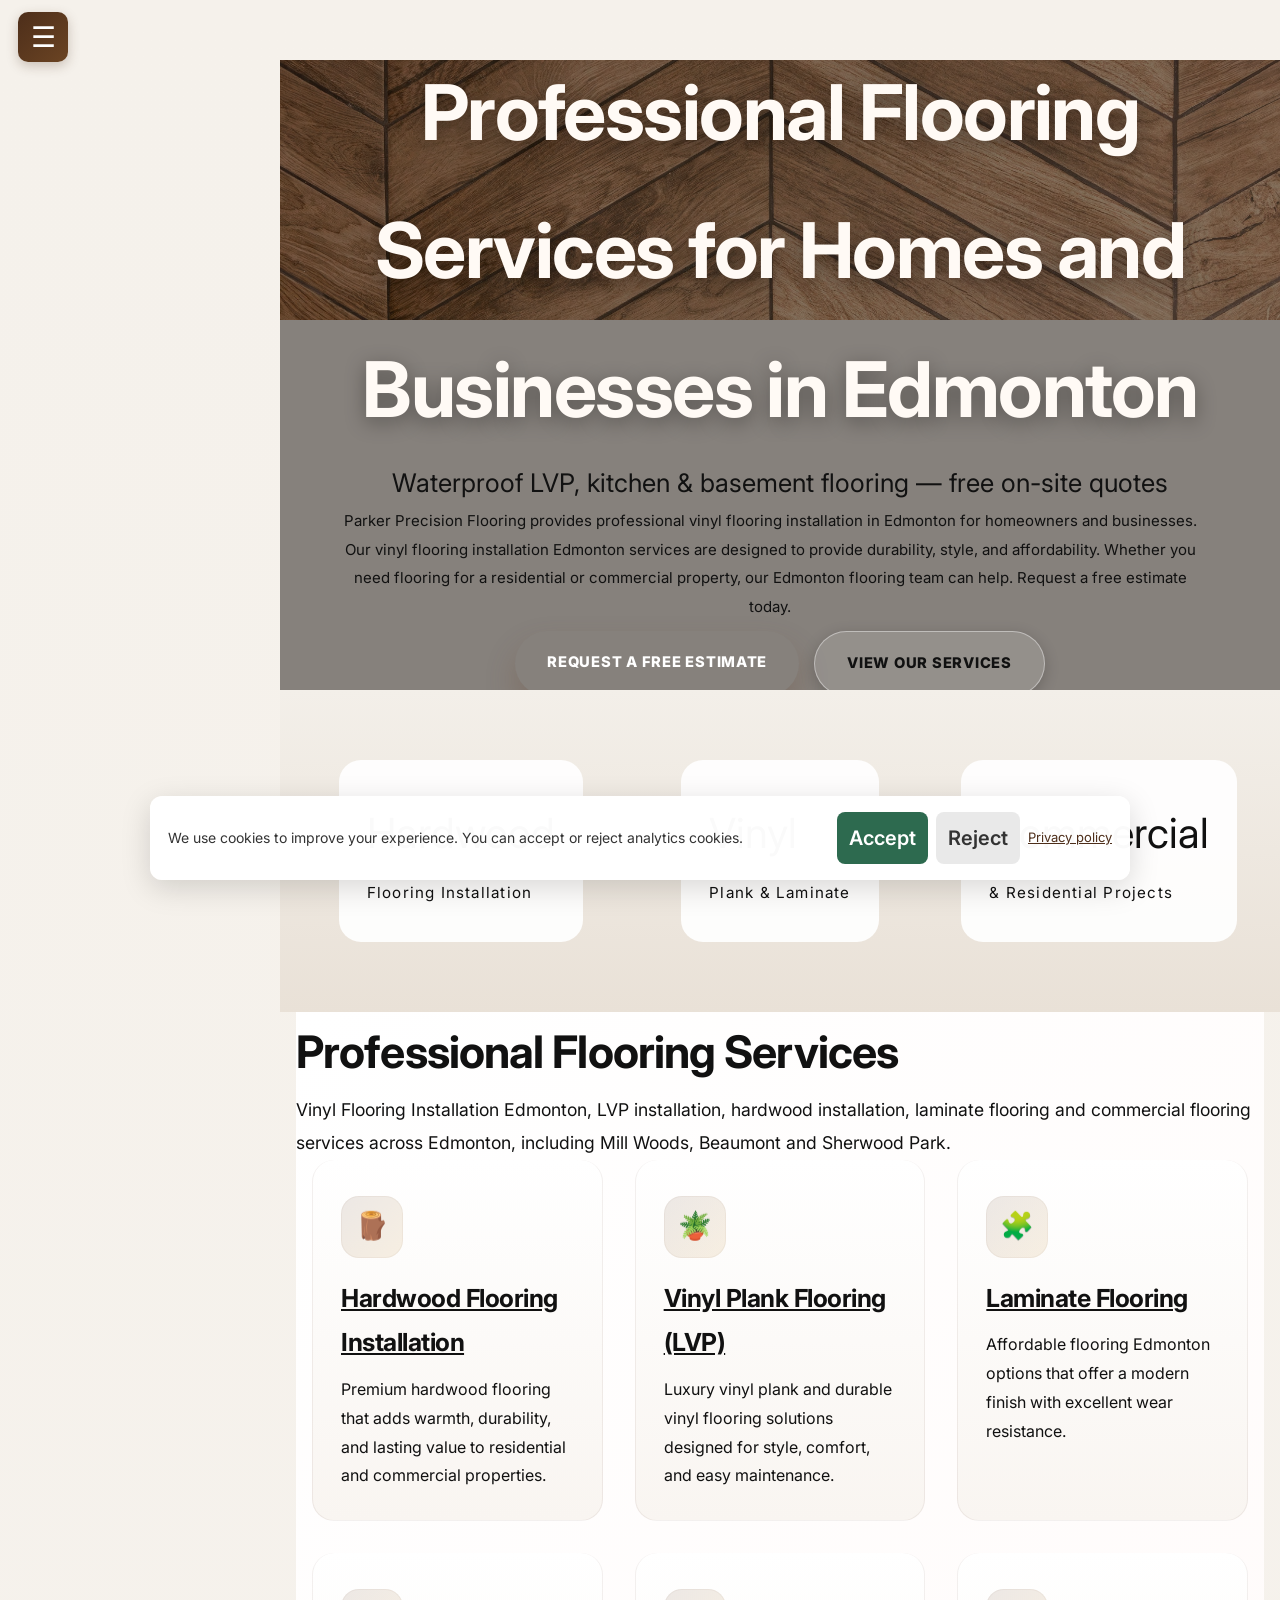
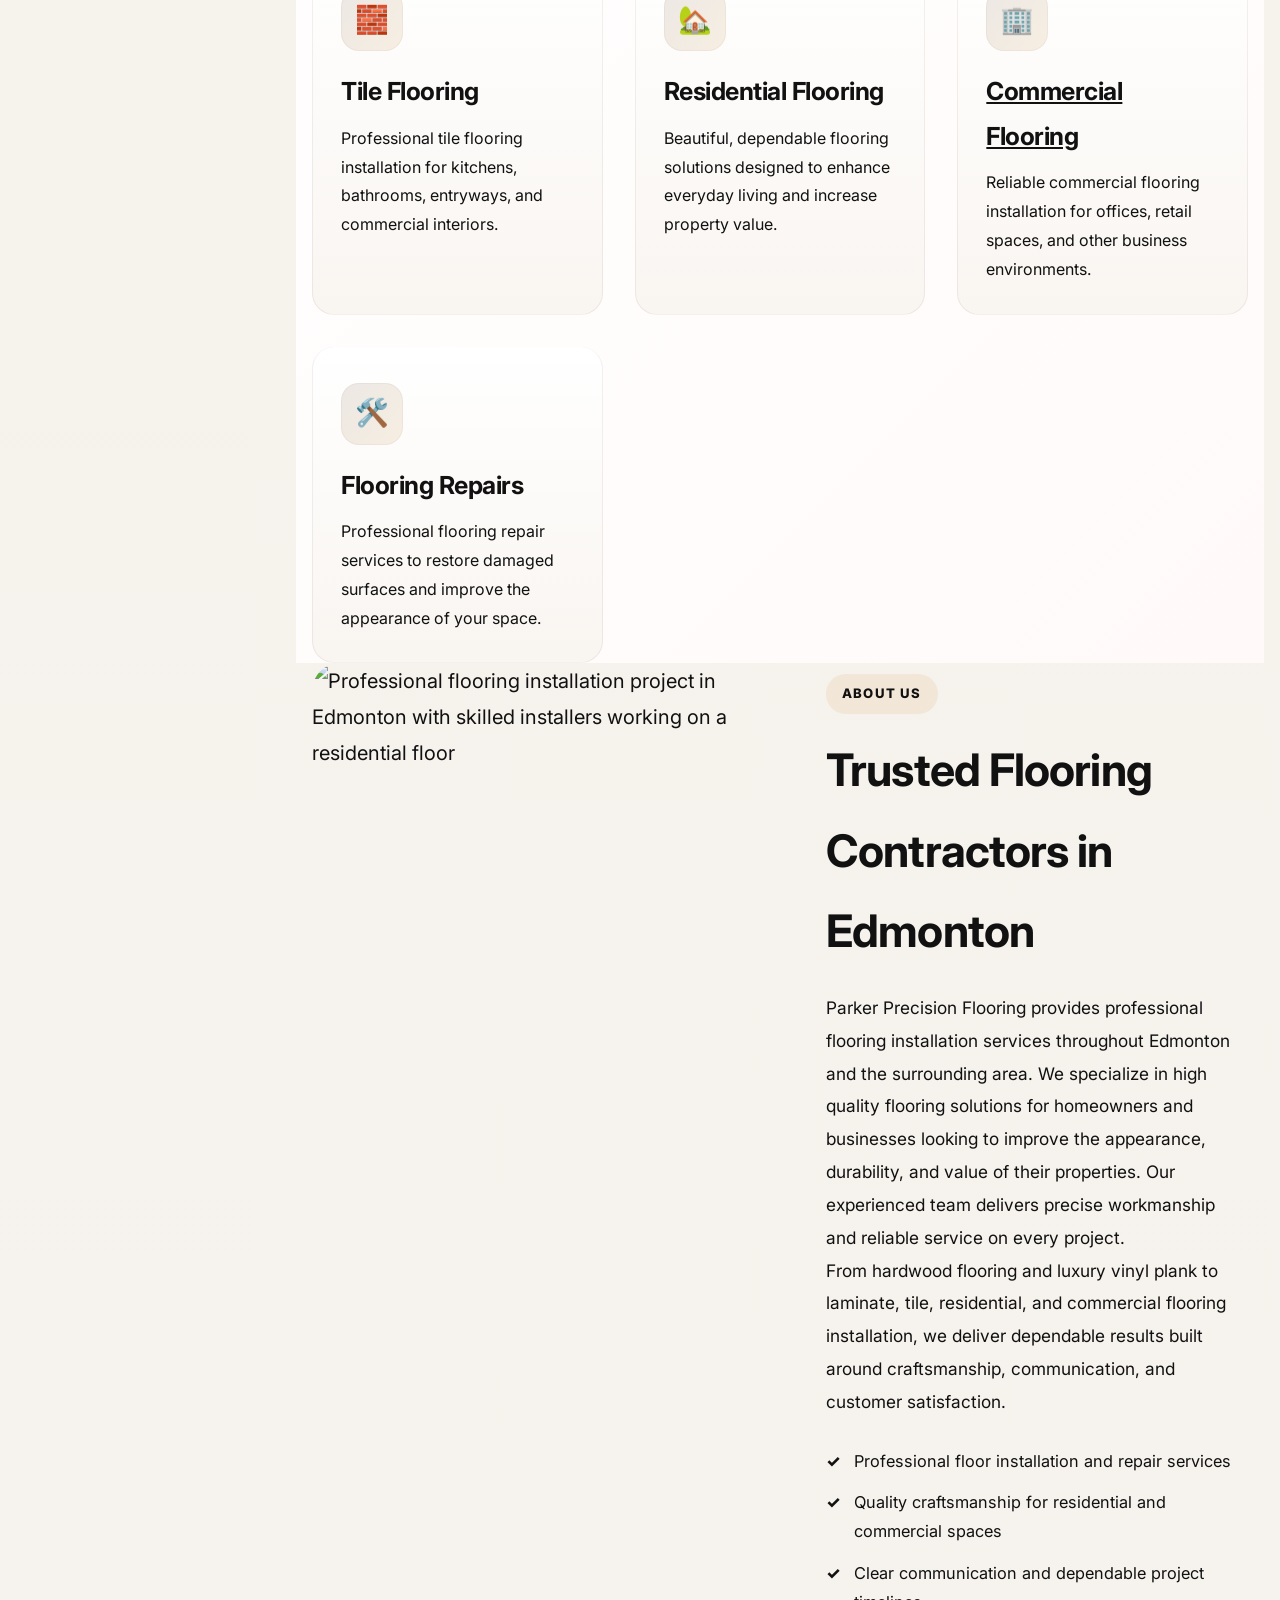
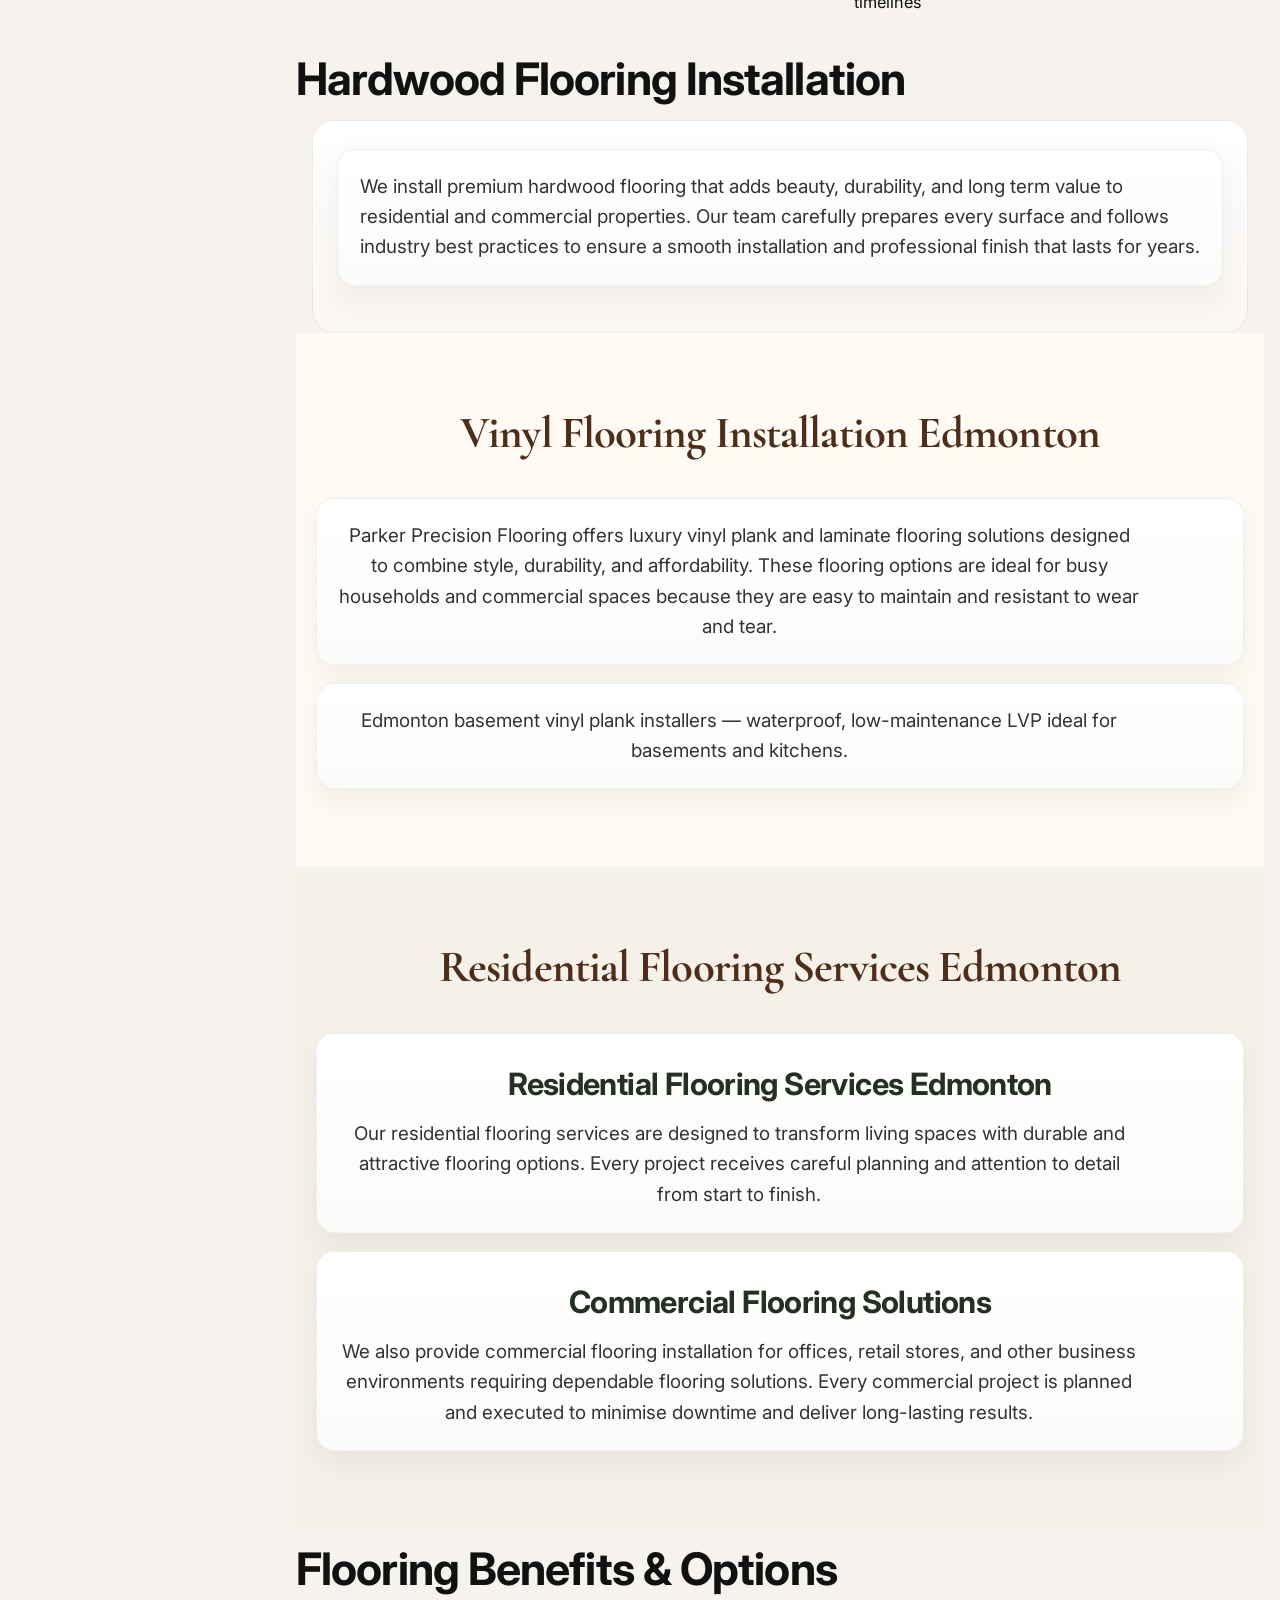
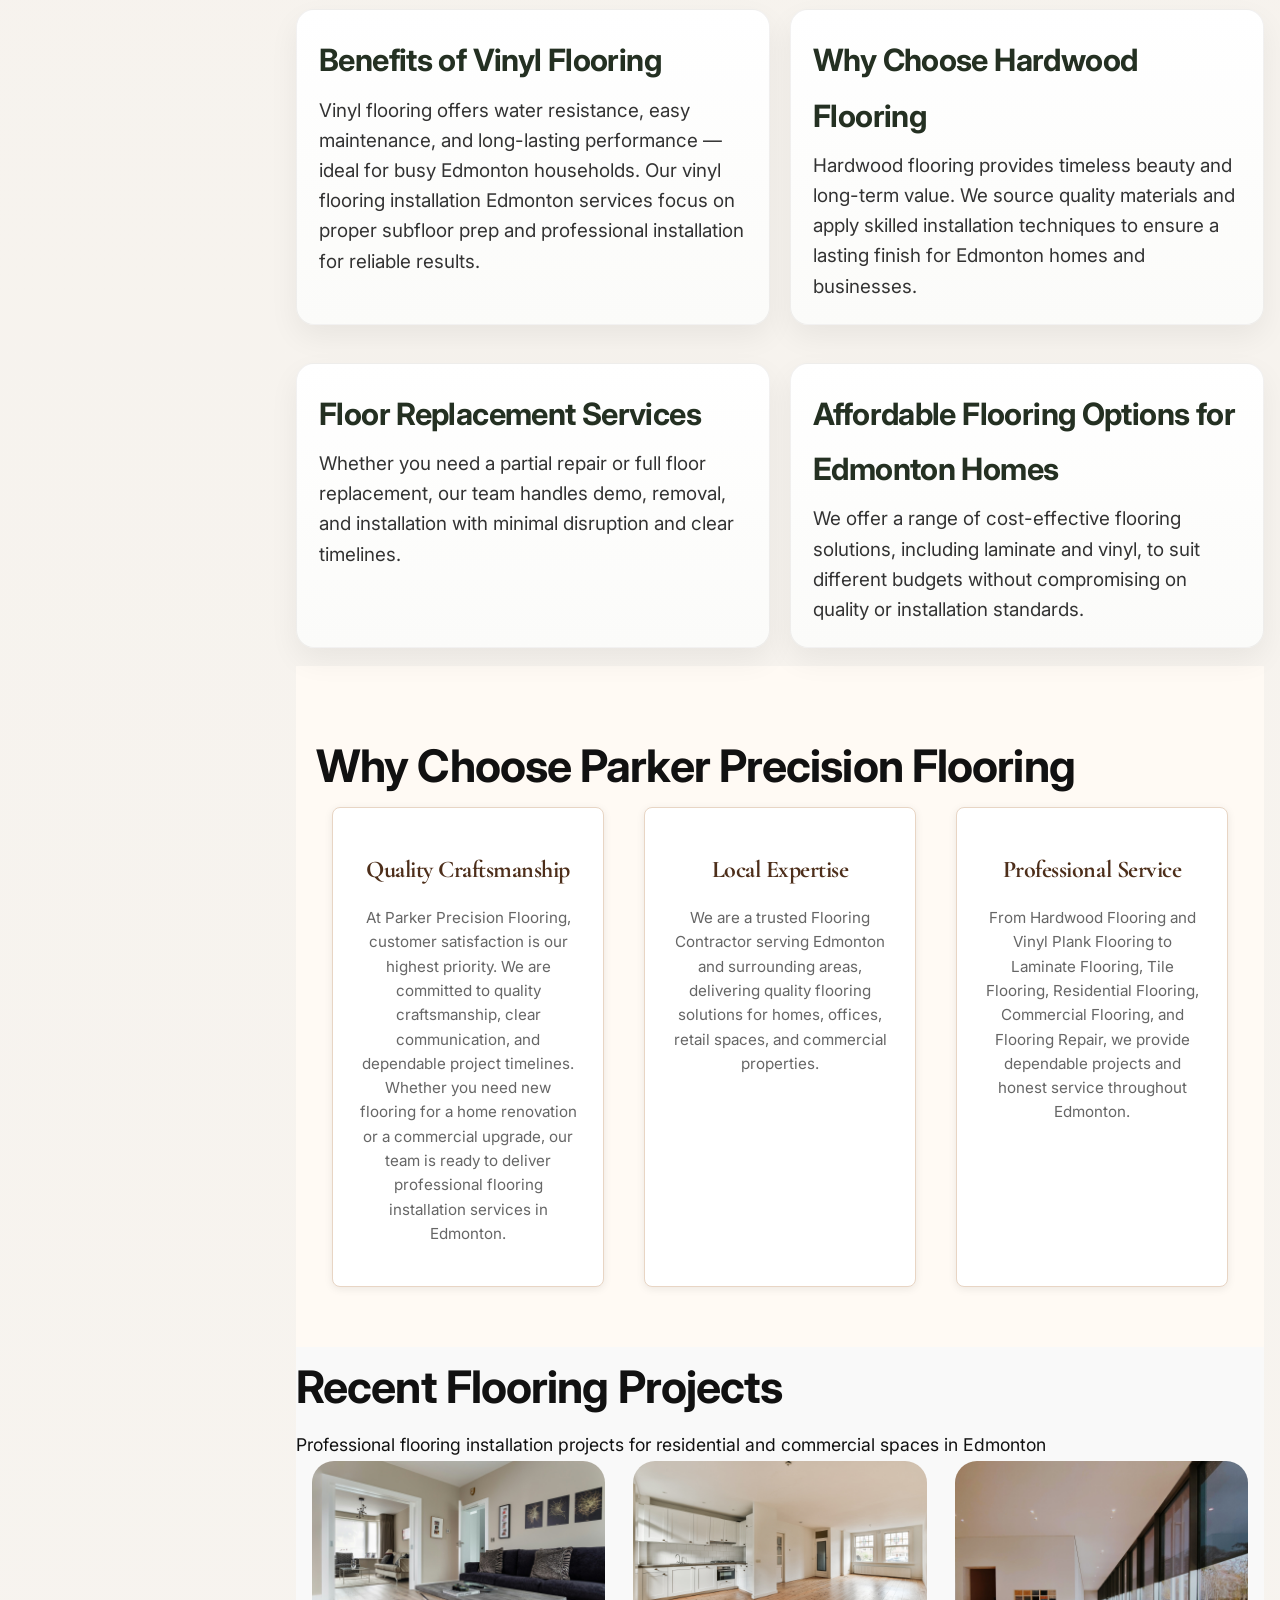
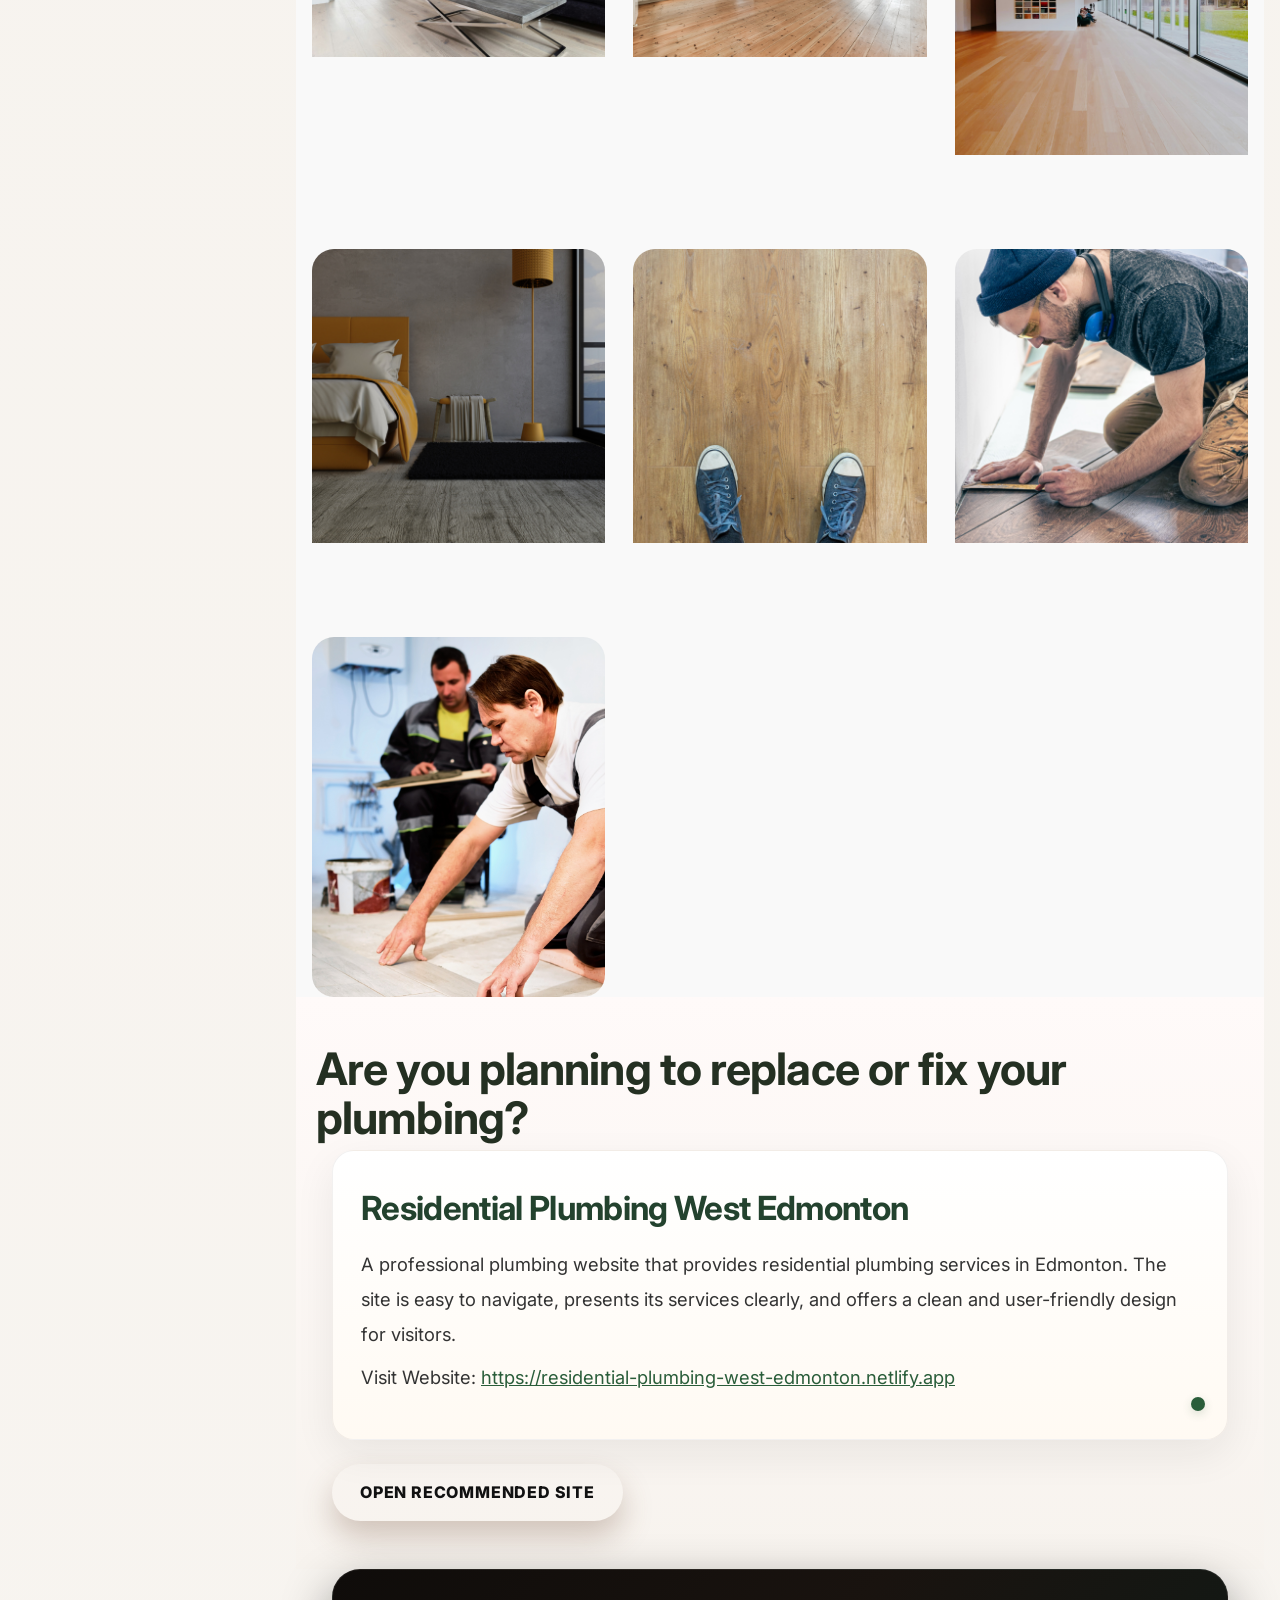
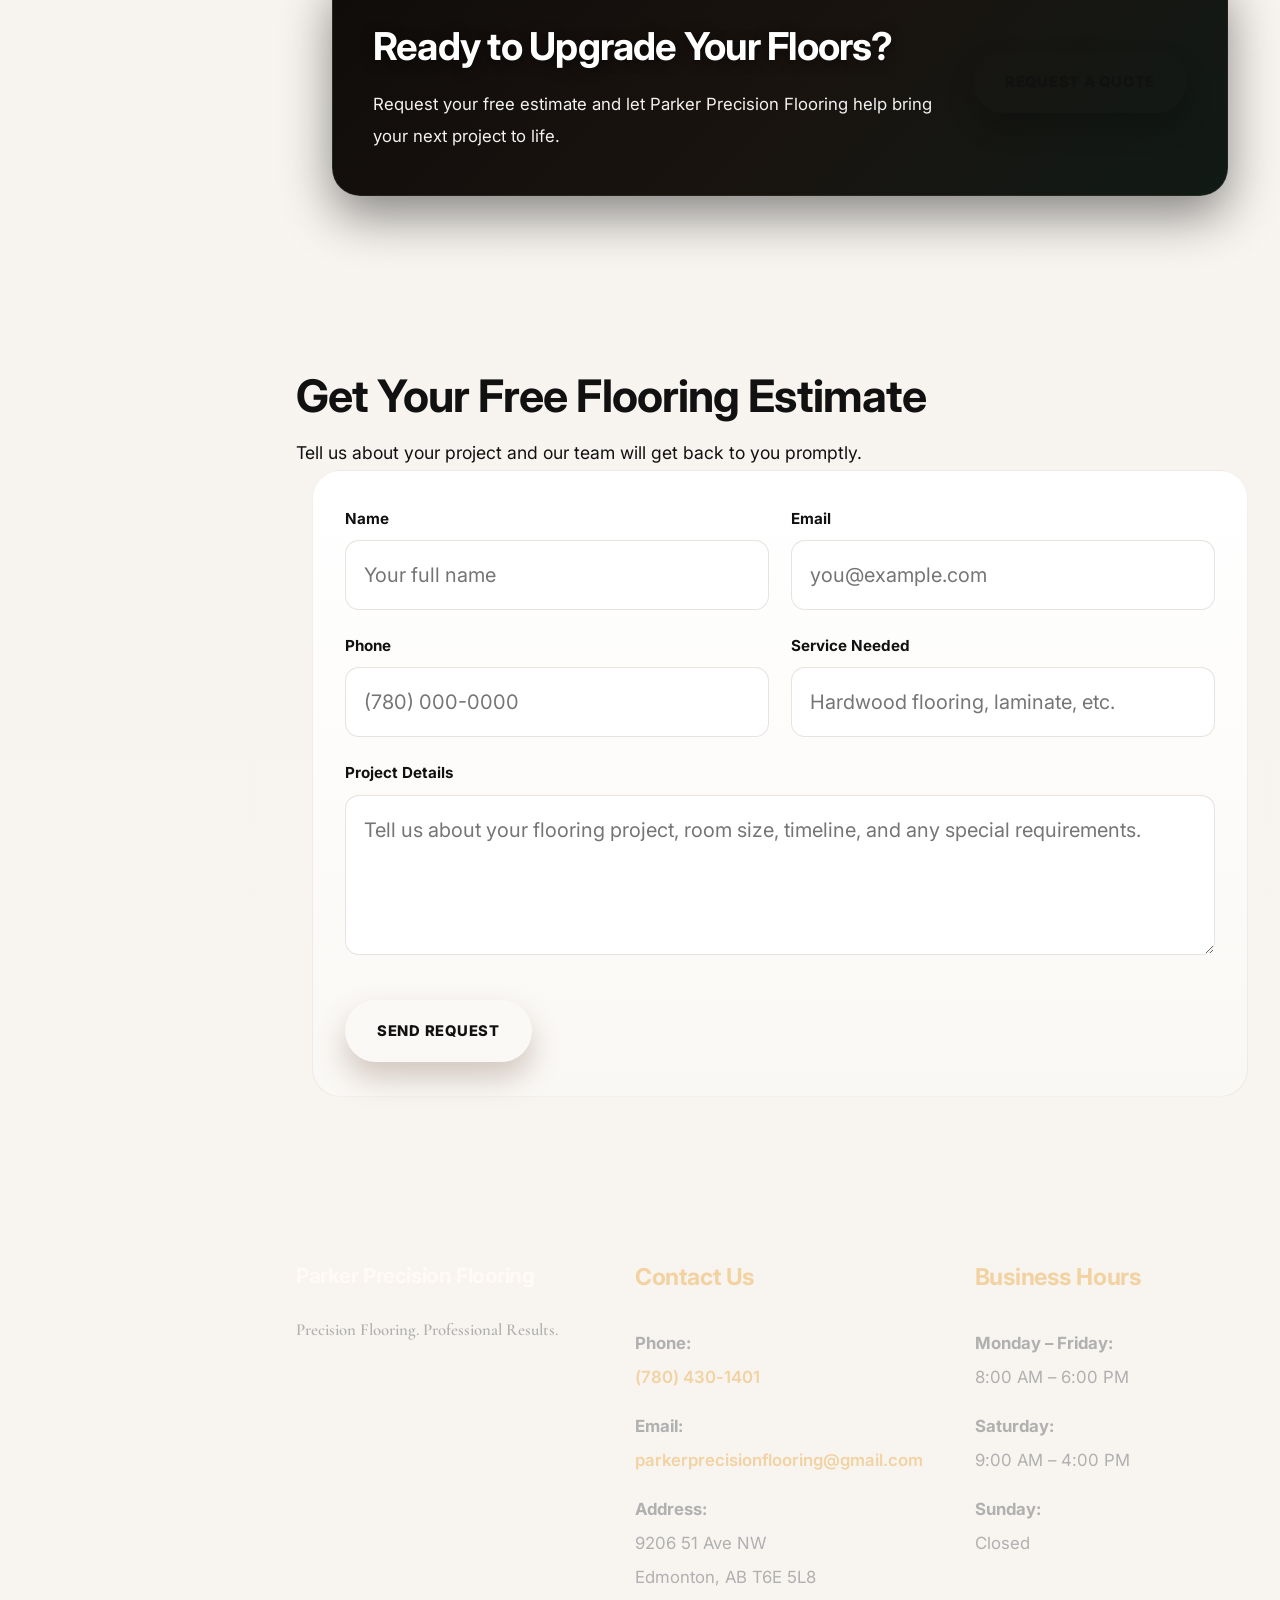
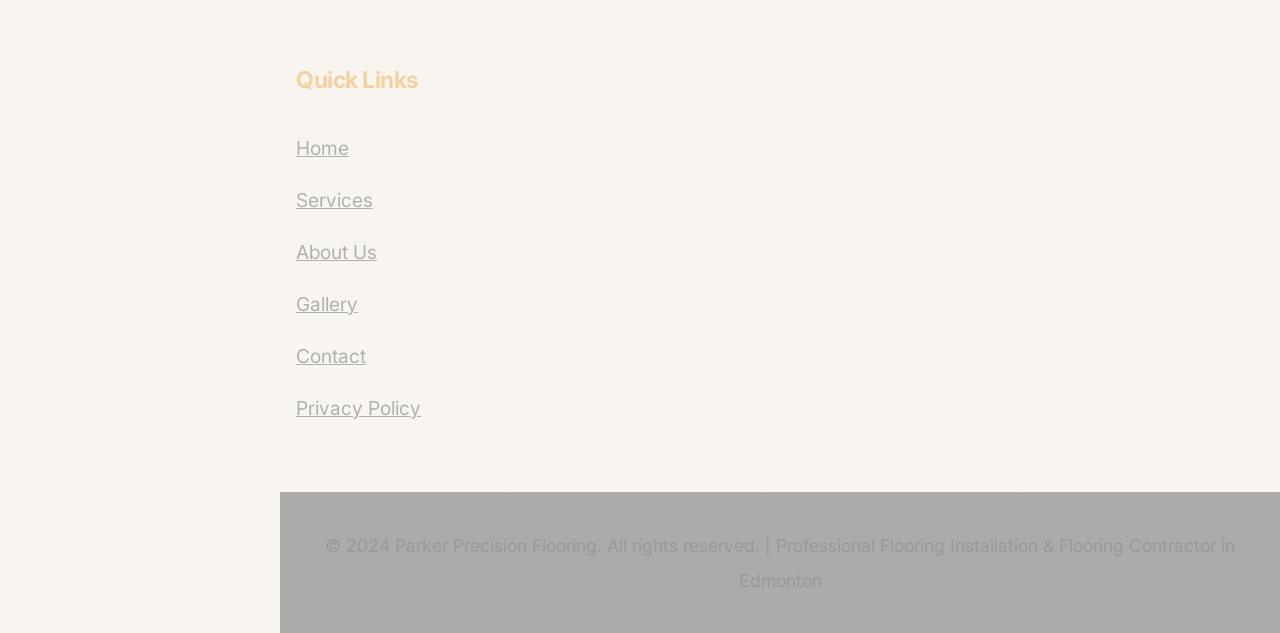
==== commit 62654a8c: "Style service/benefit text as info-bubbles; larger font and responsive grid" ====
--- a/index.html
+++ b/index.html
@@ -151,7 +151,9 @@
 			</div>
 			<div class="benefits-grid">
 				<div class="benefit-item" style="grid-column: 1 / -1;">
-					<p>We install premium hardwood flooring that adds beauty, durability, and long term value to residential and commercial properties. Our team carefully prepares every surface and follows industry best practices to ensure a smooth installation and professional finish that lasts for years.</p>
+					<div class="info-bubble">
+						<p>We install premium hardwood flooring that adds beauty, durability, and long term value to residential and commercial properties. Our team carefully prepares every surface and follows industry best practices to ensure a smooth installation and professional finish that lasts for years.</p>
+					</div>
 				</div>
 			</div>
 		</section>
@@ -160,8 +162,12 @@
 		<section class="flooring-services-section">
 			<div class="service-content-wrapper">
 				<h2>Vinyl Flooring Installation Edmonton</h2>
-				<p>Parker Precision Flooring offers luxury vinyl plank and laminate flooring solutions designed to combine style, durability, and affordability. These flooring options are ideal for busy households and commercial spaces because they are easy to maintain and resistant to wear and tear.</p>
-				<p>Edmonton basement vinyl plank installers — waterproof, low-maintenance LVP ideal for basements and kitchens.</p>
+				<div class="info-bubble">
+					<p>Parker Precision Flooring offers luxury vinyl plank and laminate flooring solutions designed to combine style, durability, and affordability. These flooring options are ideal for busy households and commercial spaces because they are easy to maintain and resistant to wear and tear.</p>
+				</div>
+				<div class="info-bubble">
+					<p>Edmonton basement vinyl plank installers — waterproof, low-maintenance LVP ideal for basements and kitchens.</p>
+				</div>
 			</div>
 		</section>
 
@@ -169,9 +175,14 @@
 		<section class="serving-edmonton-section">
 			<div class="service-content-wrapper">
 				<h2>Residential Flooring Services Edmonton</h2>
-				<p>Our residential flooring services are designed to transform living spaces with durable and attractive flooring options. Every project receives careful planning and attention to detail from start to finish.</p>
-				<h2>Commercial Flooring Solutions</h2>
-				<p>We also provide commercial flooring installation for offices, retail stores, and other business environments requiring dependable flooring solutions. Every commercial project is planned and executed to minimise downtime and deliver long-lasting results.</p>
+				<div class="info-bubble">
+					<h3>Residential Flooring Services Edmonton</h3>
+					<p>Our residential flooring services are designed to transform living spaces with durable and attractive flooring options. Every project receives careful planning and attention to detail from start to finish.</p>
+				</div>
+				<div class="info-bubble">
+					<h3>Commercial Flooring Solutions</h3>
+					<p>We also provide commercial flooring installation for offices, retail stores, and other business environments requiring dependable flooring solutions. Every commercial project is planned and executed to minimise downtime and deliver long-lasting results.</p>
+				</div>
 			</div>
 		</section>
 
@@ -181,14 +192,22 @@
 				<h2>Flooring Benefits & Options</h2>
 			</div>
 			<div class="benefit-list">
-				<h3>Benefits of Vinyl Flooring</h3>
-				<p>Vinyl flooring offers water resistance, easy maintenance, and long-lasting performance — ideal for busy Edmonton households. Our vinyl flooring installation Edmonton services focus on proper subfloor prep and professional installation for reliable results.</p>
-				<h3>Why Choose Hardwood Flooring</h3>
-				<p>Hardwood flooring provides timeless beauty and long-term value. We source quality materials and apply skilled installation techniques to ensure a lasting finish for Edmonton homes and businesses.</p>
-				<h3>Floor Replacement Services</h3>
-				<p>Whether you need a partial repair or full floor replacement, our team handles demo, removal, and installation with minimal disruption and clear timelines.</p>
-				<h3>Affordable Flooring Options for Edmonton Homes</h3>
-				<p>We offer a range of cost-effective flooring solutions, including laminate and vinyl, to suit different budgets without compromising on quality or installation standards.</p>
+				<div class="info-bubble">
+					<h3>Benefits of Vinyl Flooring</h3>
+					<p>Vinyl flooring offers water resistance, easy maintenance, and long-lasting performance — ideal for busy Edmonton households. Our vinyl flooring installation Edmonton services focus on proper subfloor prep and professional installation for reliable results.</p>
+				</div>
+				<div class="info-bubble">
+					<h3>Why Choose Hardwood Flooring</h3>
+					<p>Hardwood flooring provides timeless beauty and long-term value. We source quality materials and apply skilled installation techniques to ensure a lasting finish for Edmonton homes and businesses.</p>
+				</div>
+				<div class="info-bubble">
+					<h3>Floor Replacement Services</h3>
+					<p>Whether you need a partial repair or full floor replacement, our team handles demo, removal, and installation with minimal disruption and clear timelines.</p>
+				</div>
+				<div class="info-bubble">
+					<h3>Affordable Flooring Options for Edmonton Homes</h3>
+					<p>We offer a range of cost-effective flooring solutions, including laminate and vinyl, to suit different budgets without compromising on quality or installation standards.</p>
+				</div>
 			</div>
 		</section>
 
--- a/css/styles.css
+++ b/css/styles.css
@@ -1645,6 +1645,40 @@
 .recommended-visit a { color: #1f5a36; text-decoration: underline; }
 .recommended-cta { margin-top: 14px; }
 .recommended-cta .cta-button { padding: 16px 32px; font-size: 1rem; }
+
+/* --- Info bubble styles for service/benefit paragraphs --- */
+.info-bubble {
+	background: linear-gradient(180deg, #ffffff 0%, #fbfbf9 100%);
+	border: 1px solid rgba(38,28,19,0.06);
+	border-radius: 18px;
+	padding: 22px;
+	margin-bottom: 18px;
+	box-shadow: 0 12px 30px rgba(20,20,20,0.06);
+}
+.info-bubble h3 {
+	margin: 0 0 8px 0;
+	font-size: clamp(1.6rem, 2.4vw, 2rem);
+	color: #243022;
+}
+.info-bubble p {
+	margin: 0;
+	font-size: 1.18rem;
+	line-height: 1.6;
+	color: #333;
+}
+
+/* Grid: show two bubbles side-by-side on larger screens */
+@media (min-width: 900px) {
+	.benefit-list {
+		display: grid;
+		grid-template-columns: repeat(2, 1fr);
+		gap: 20px;
+	}
+	.service-content-wrapper .info-bubble,
+	.serving-edmonton-section .info-bubble {
+		max-width: none;
+	}
+}
 .recommended-visit a {
 	color: #2a5d3a;
 	text-decoration: underline;
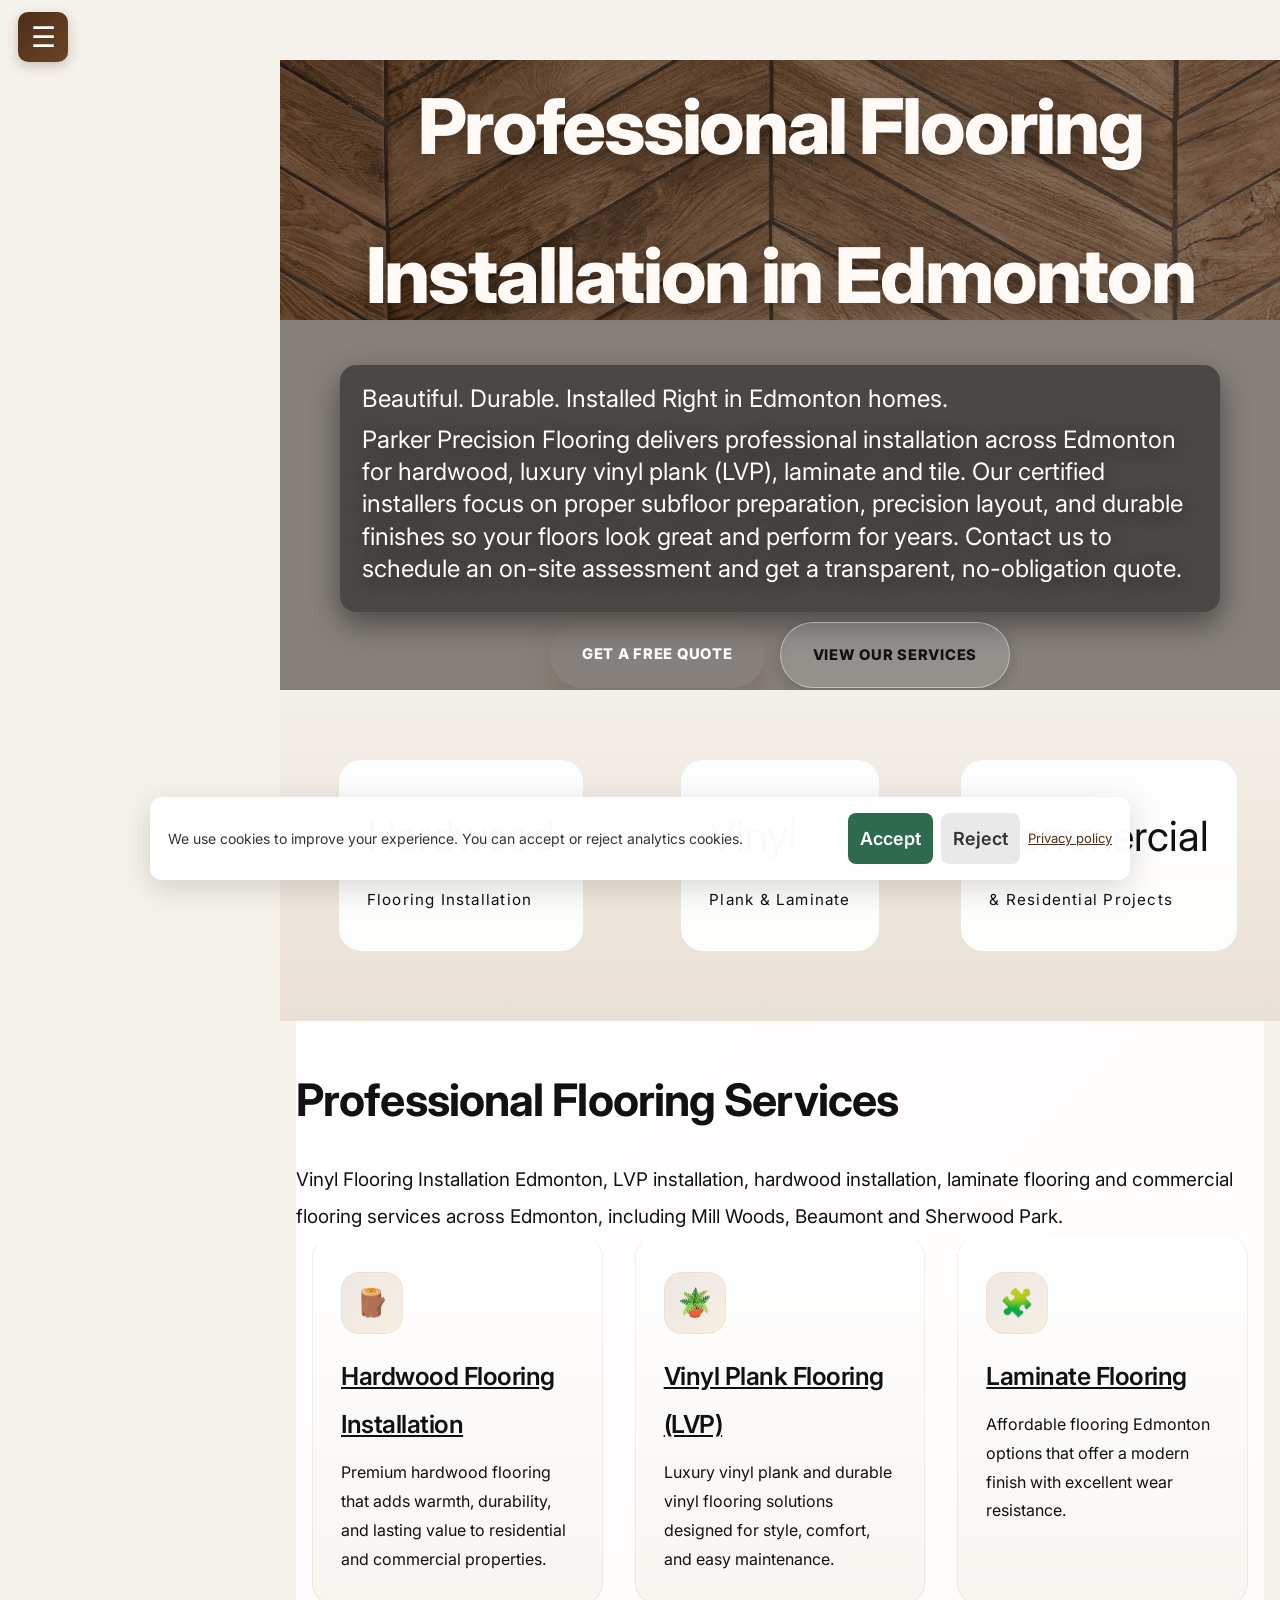
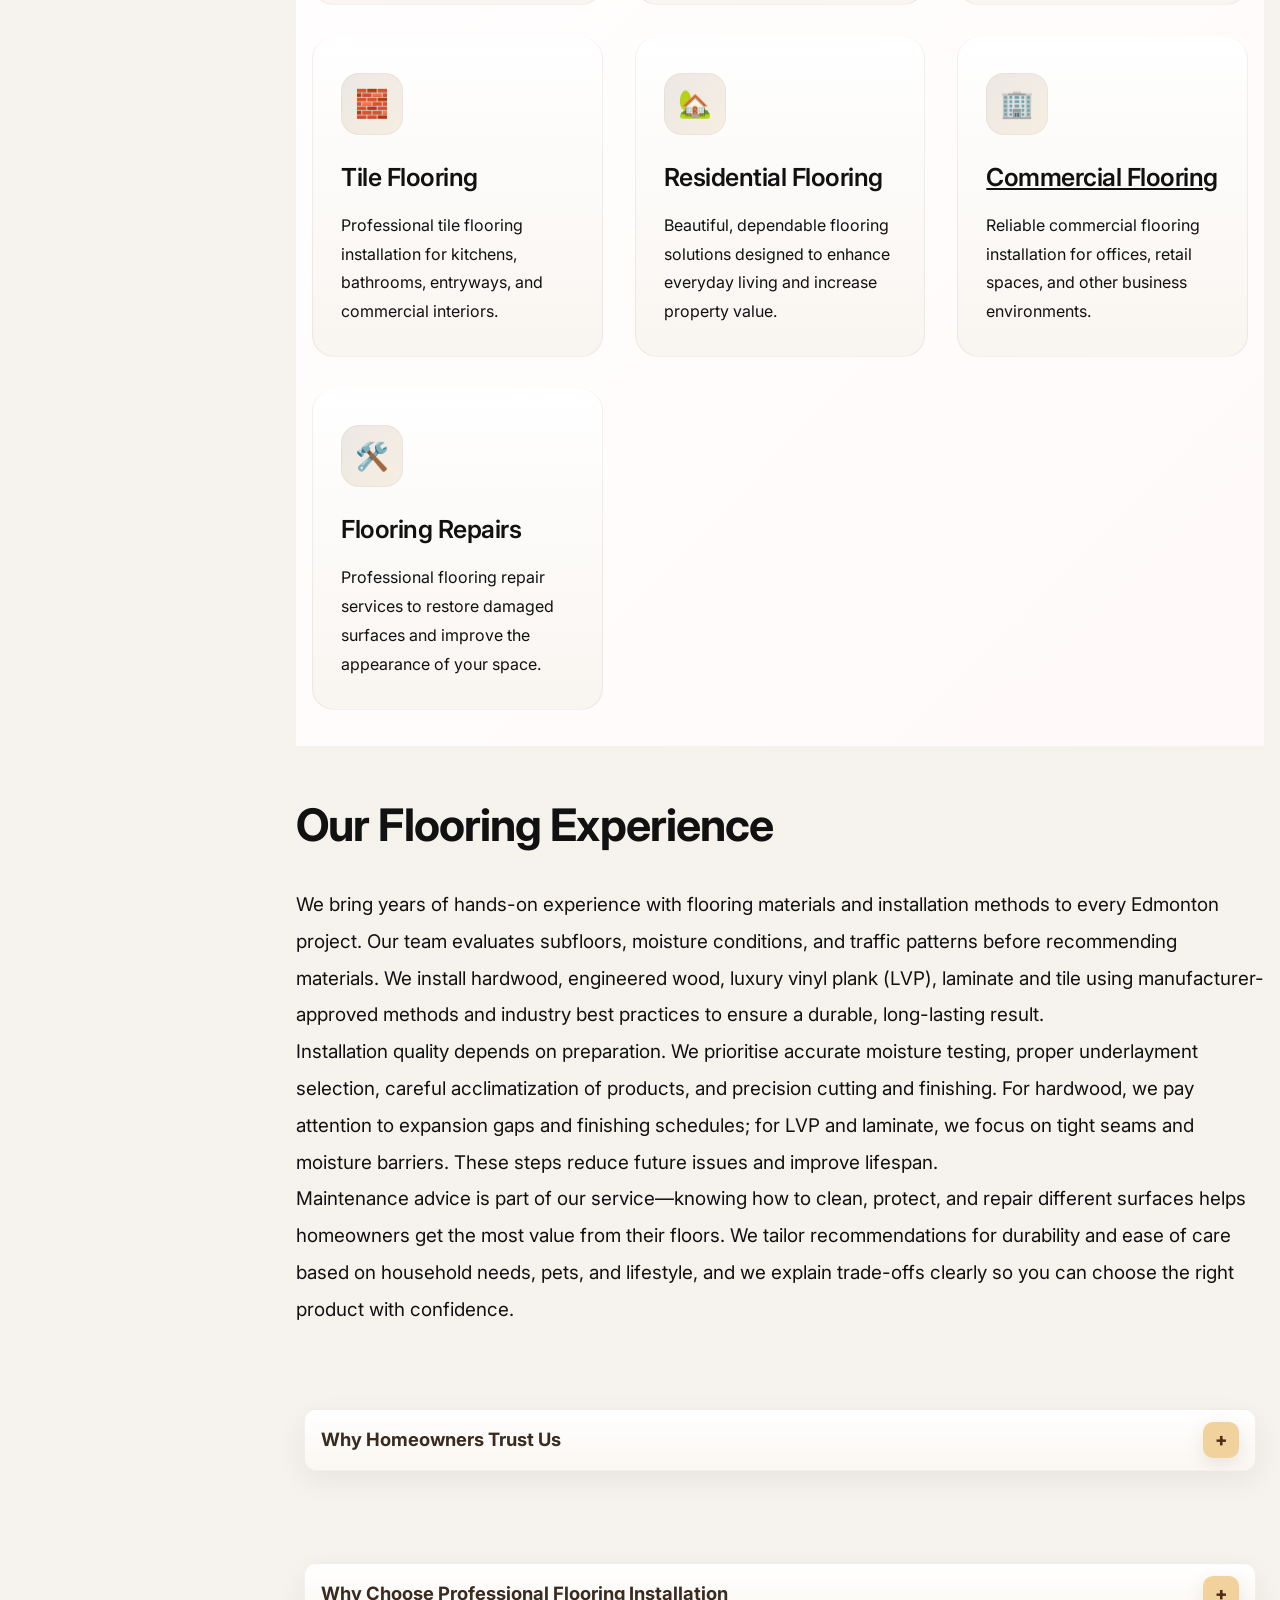
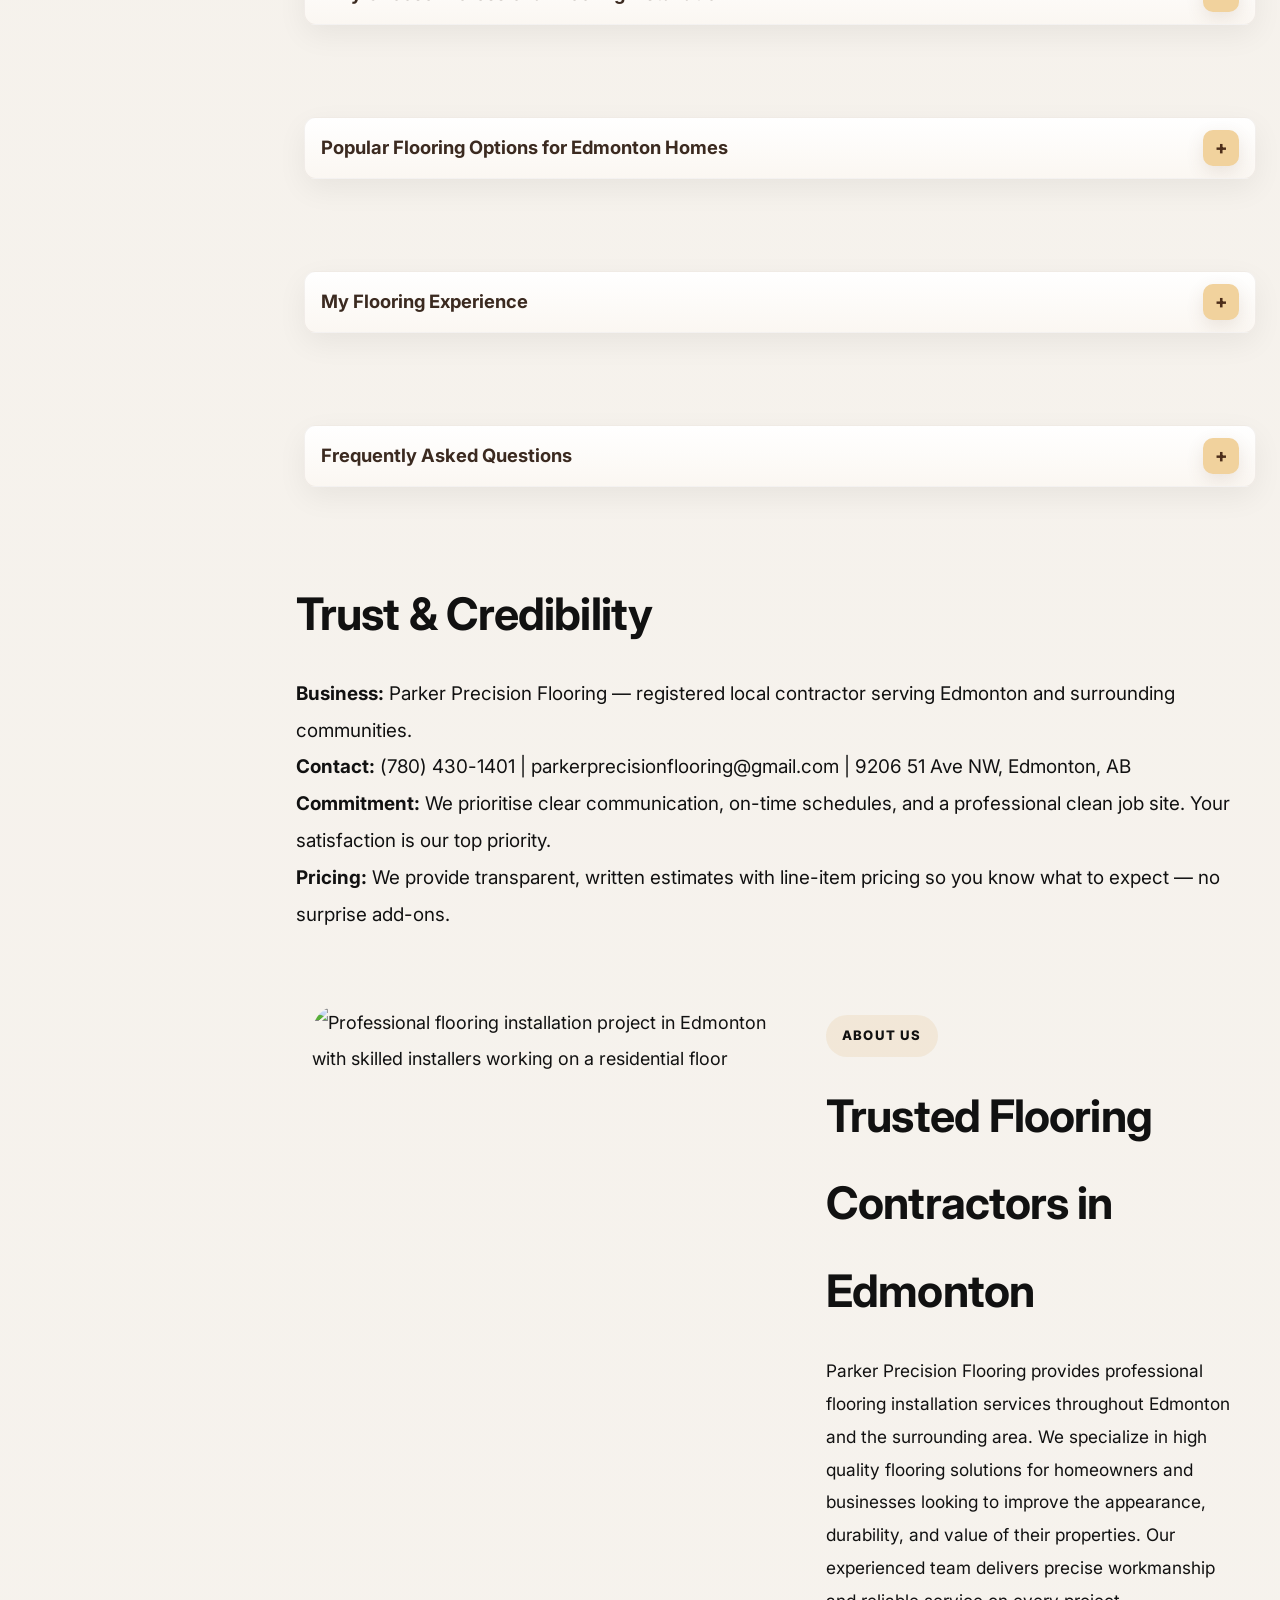
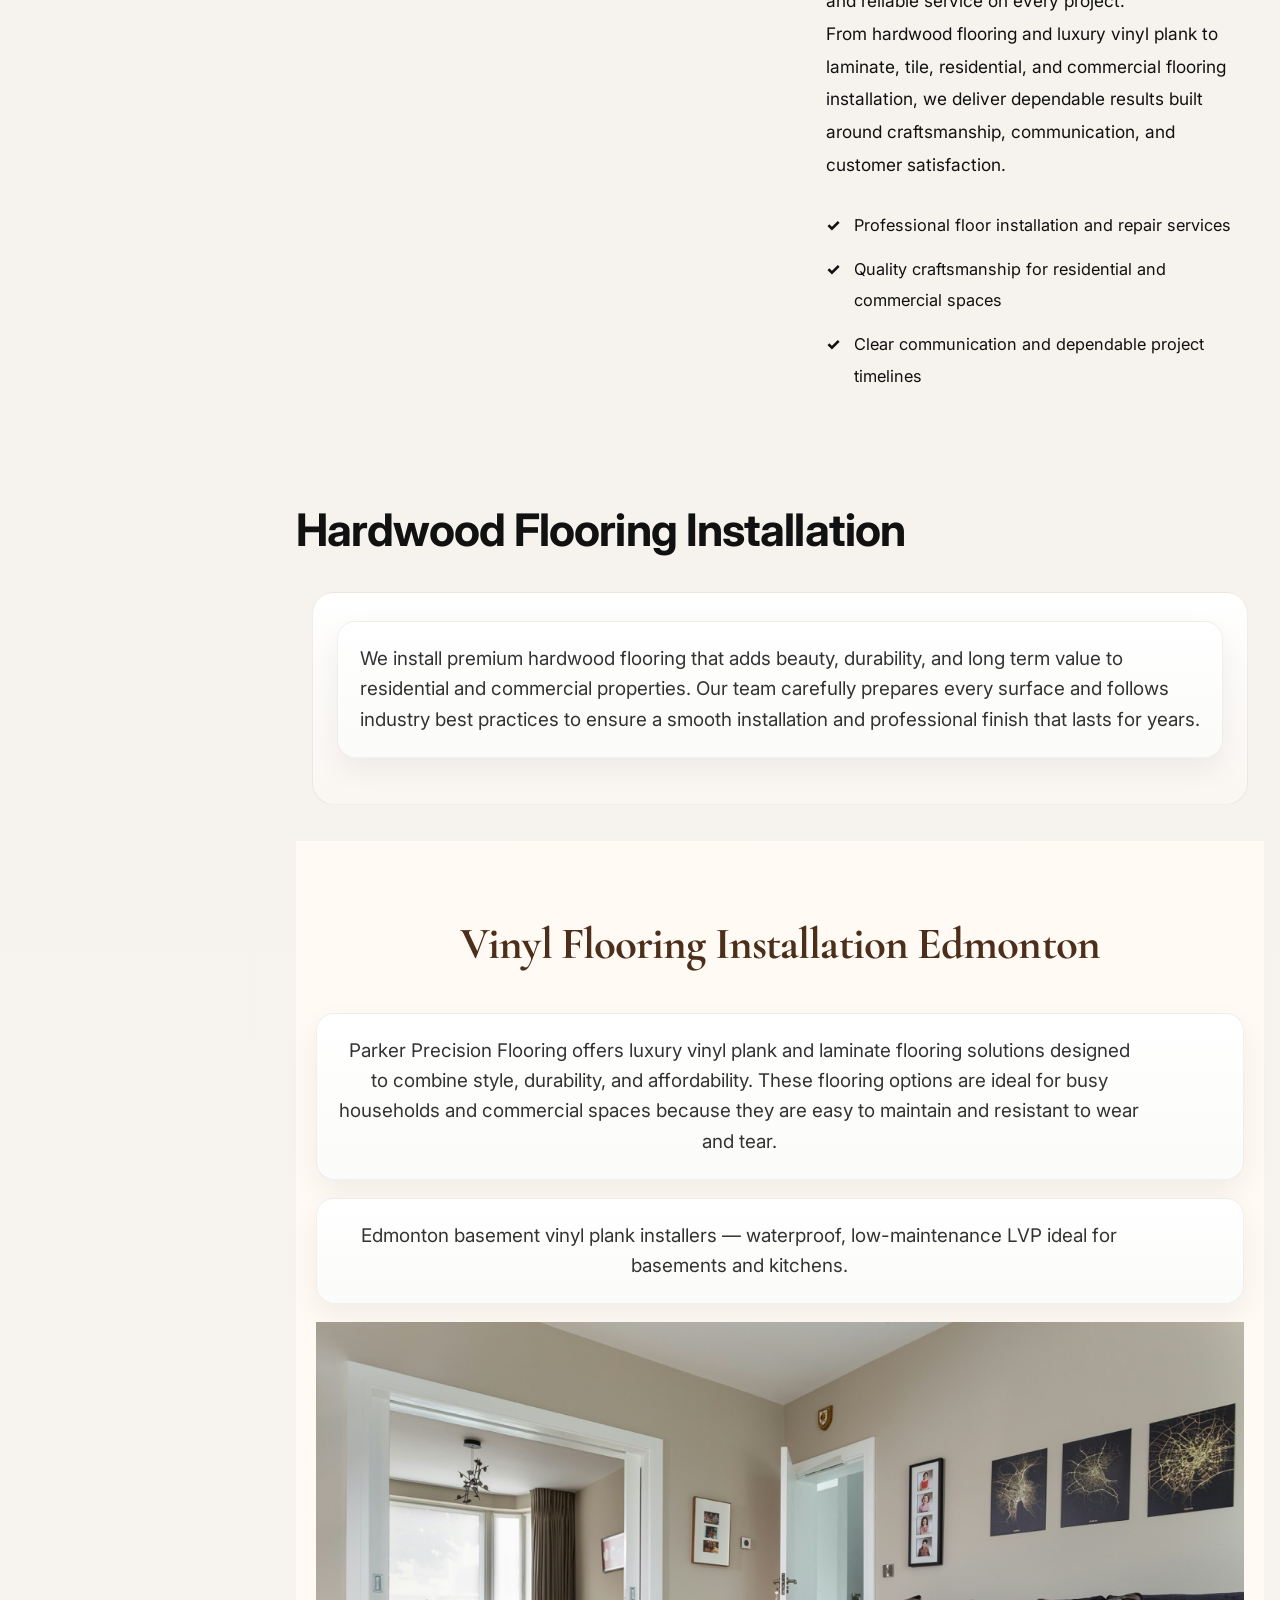
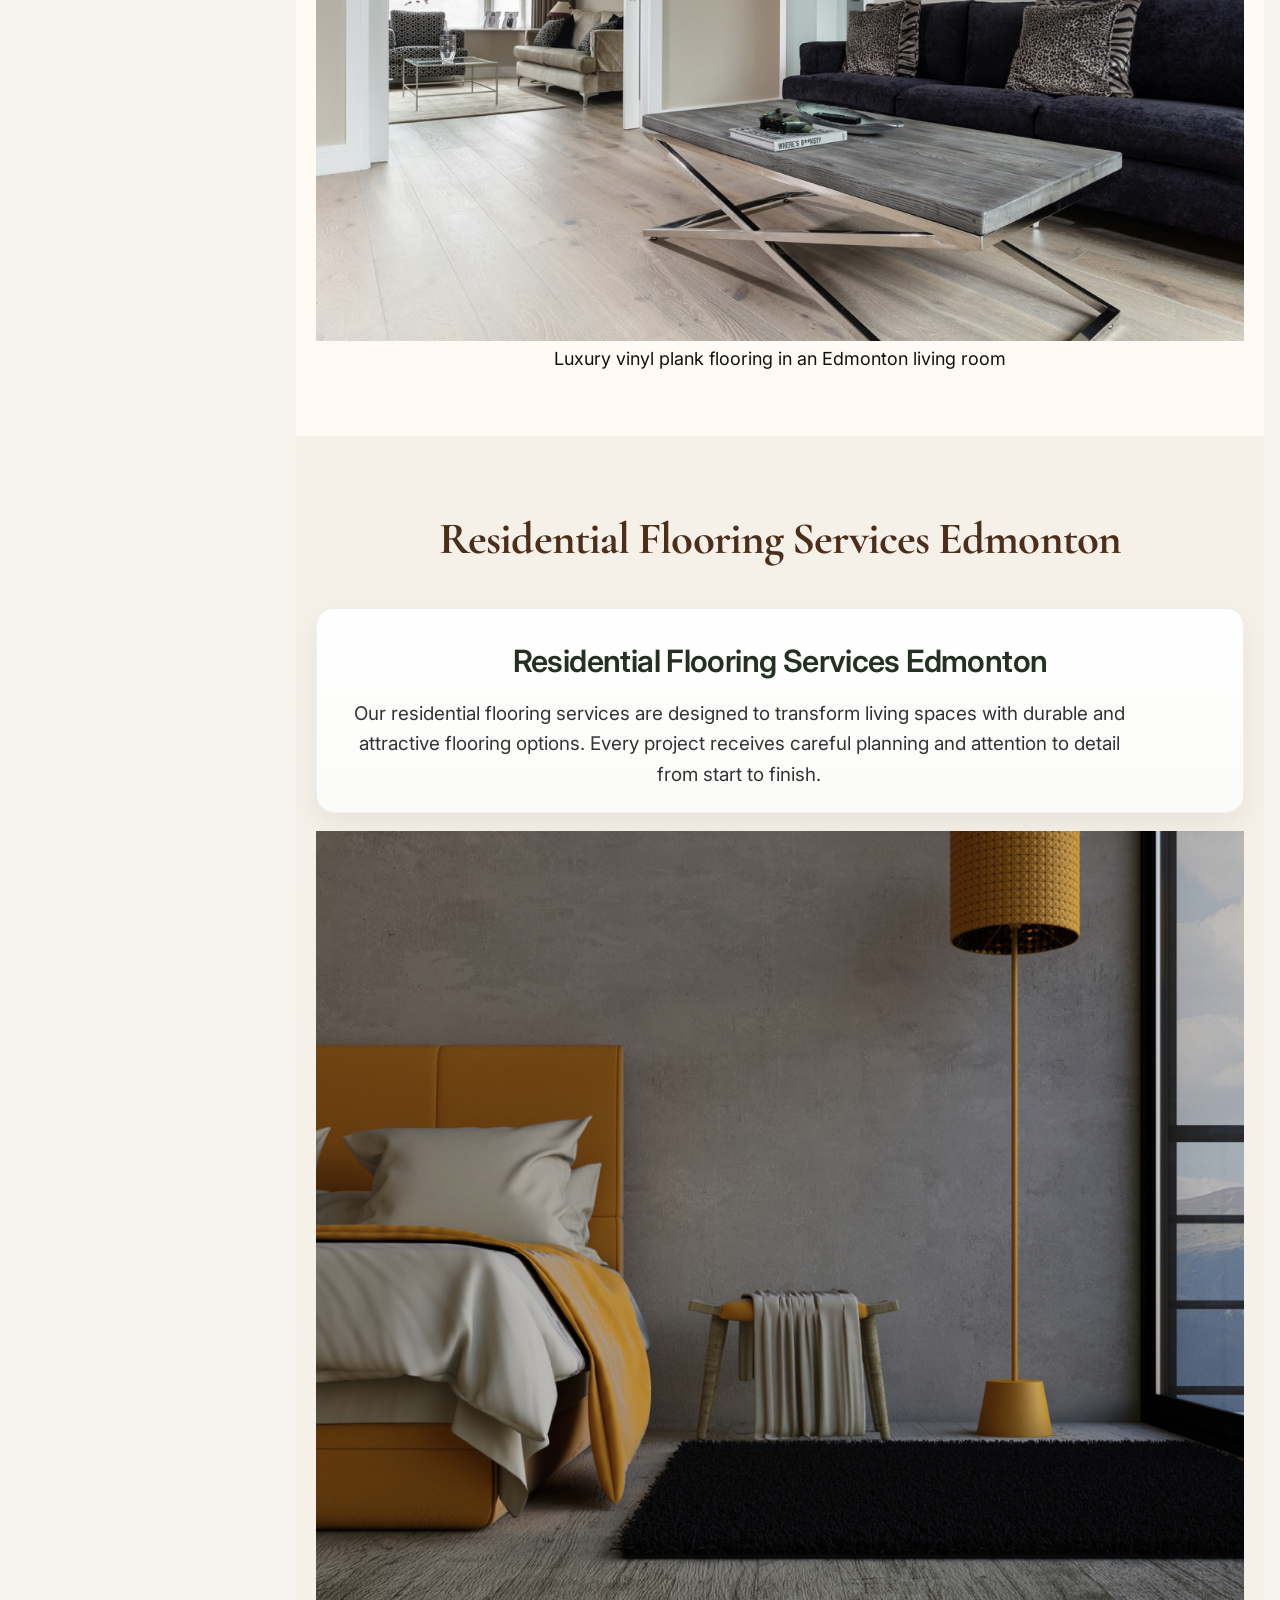
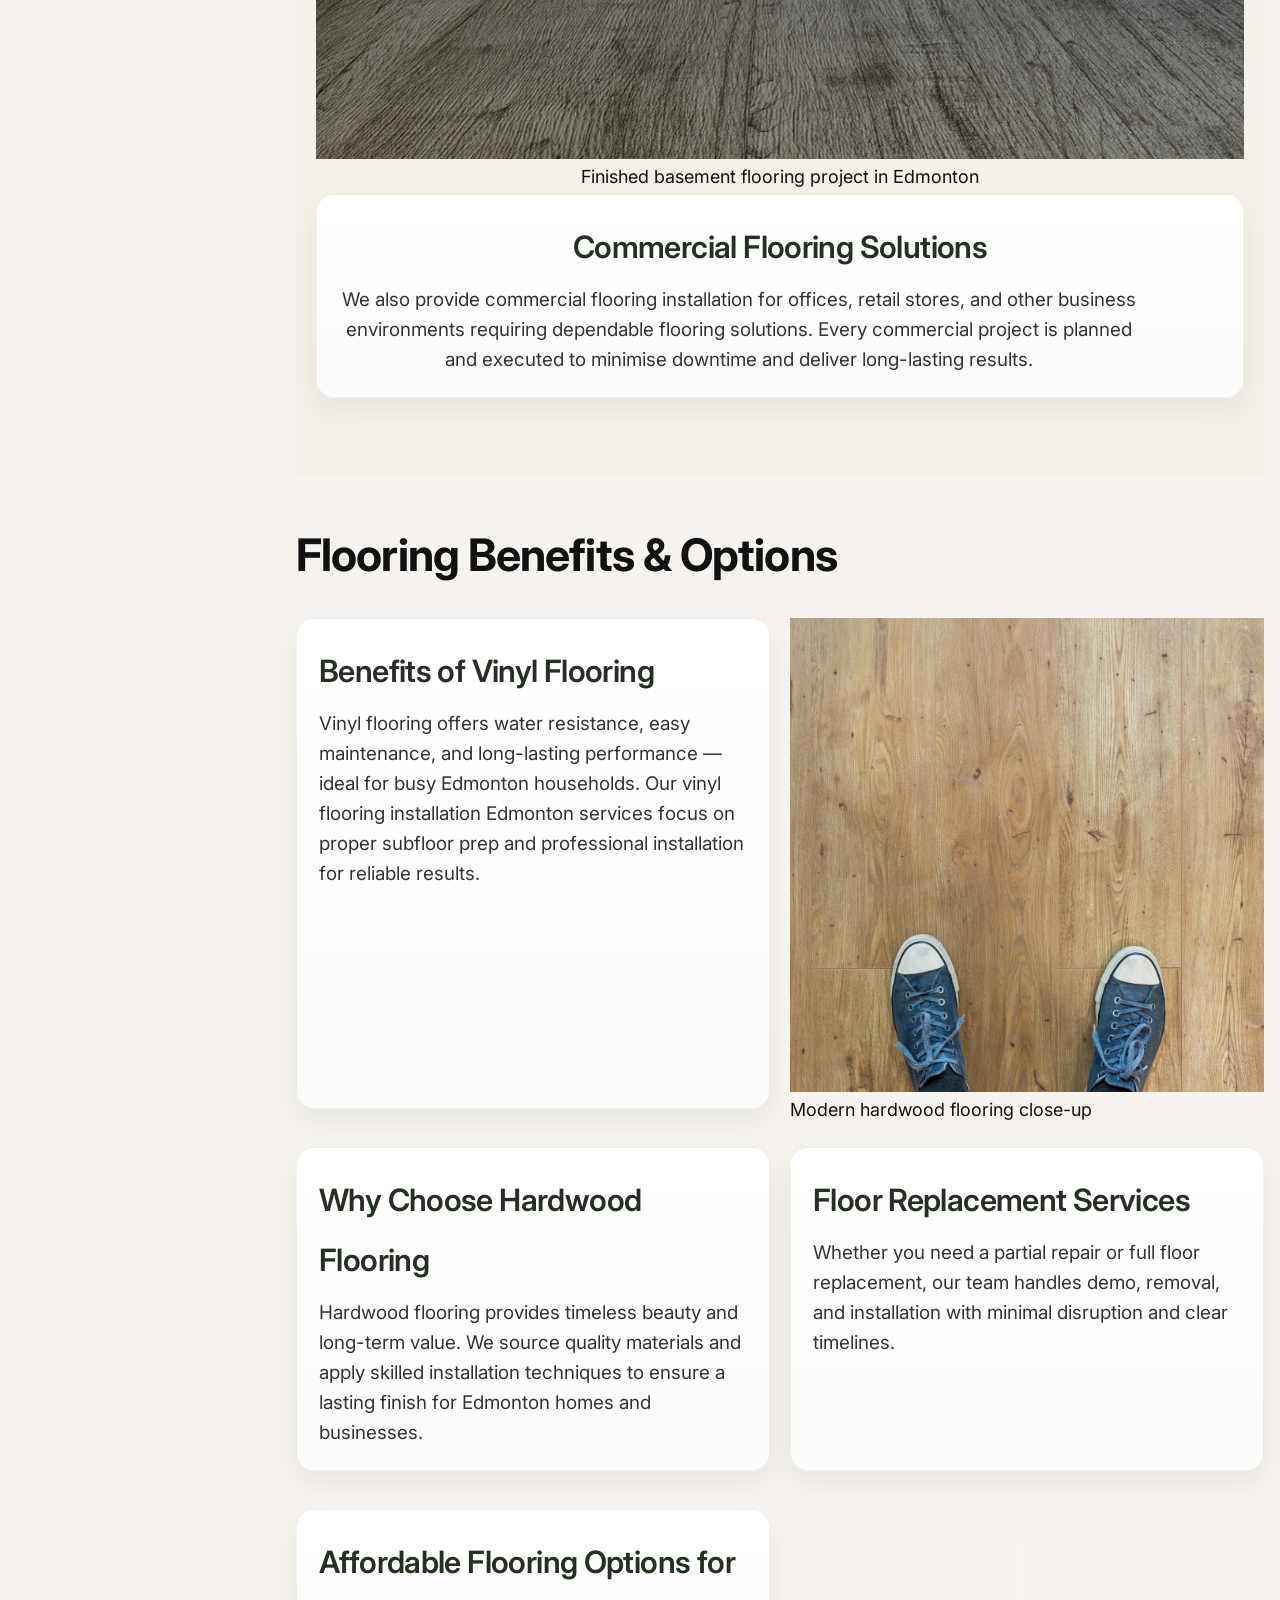
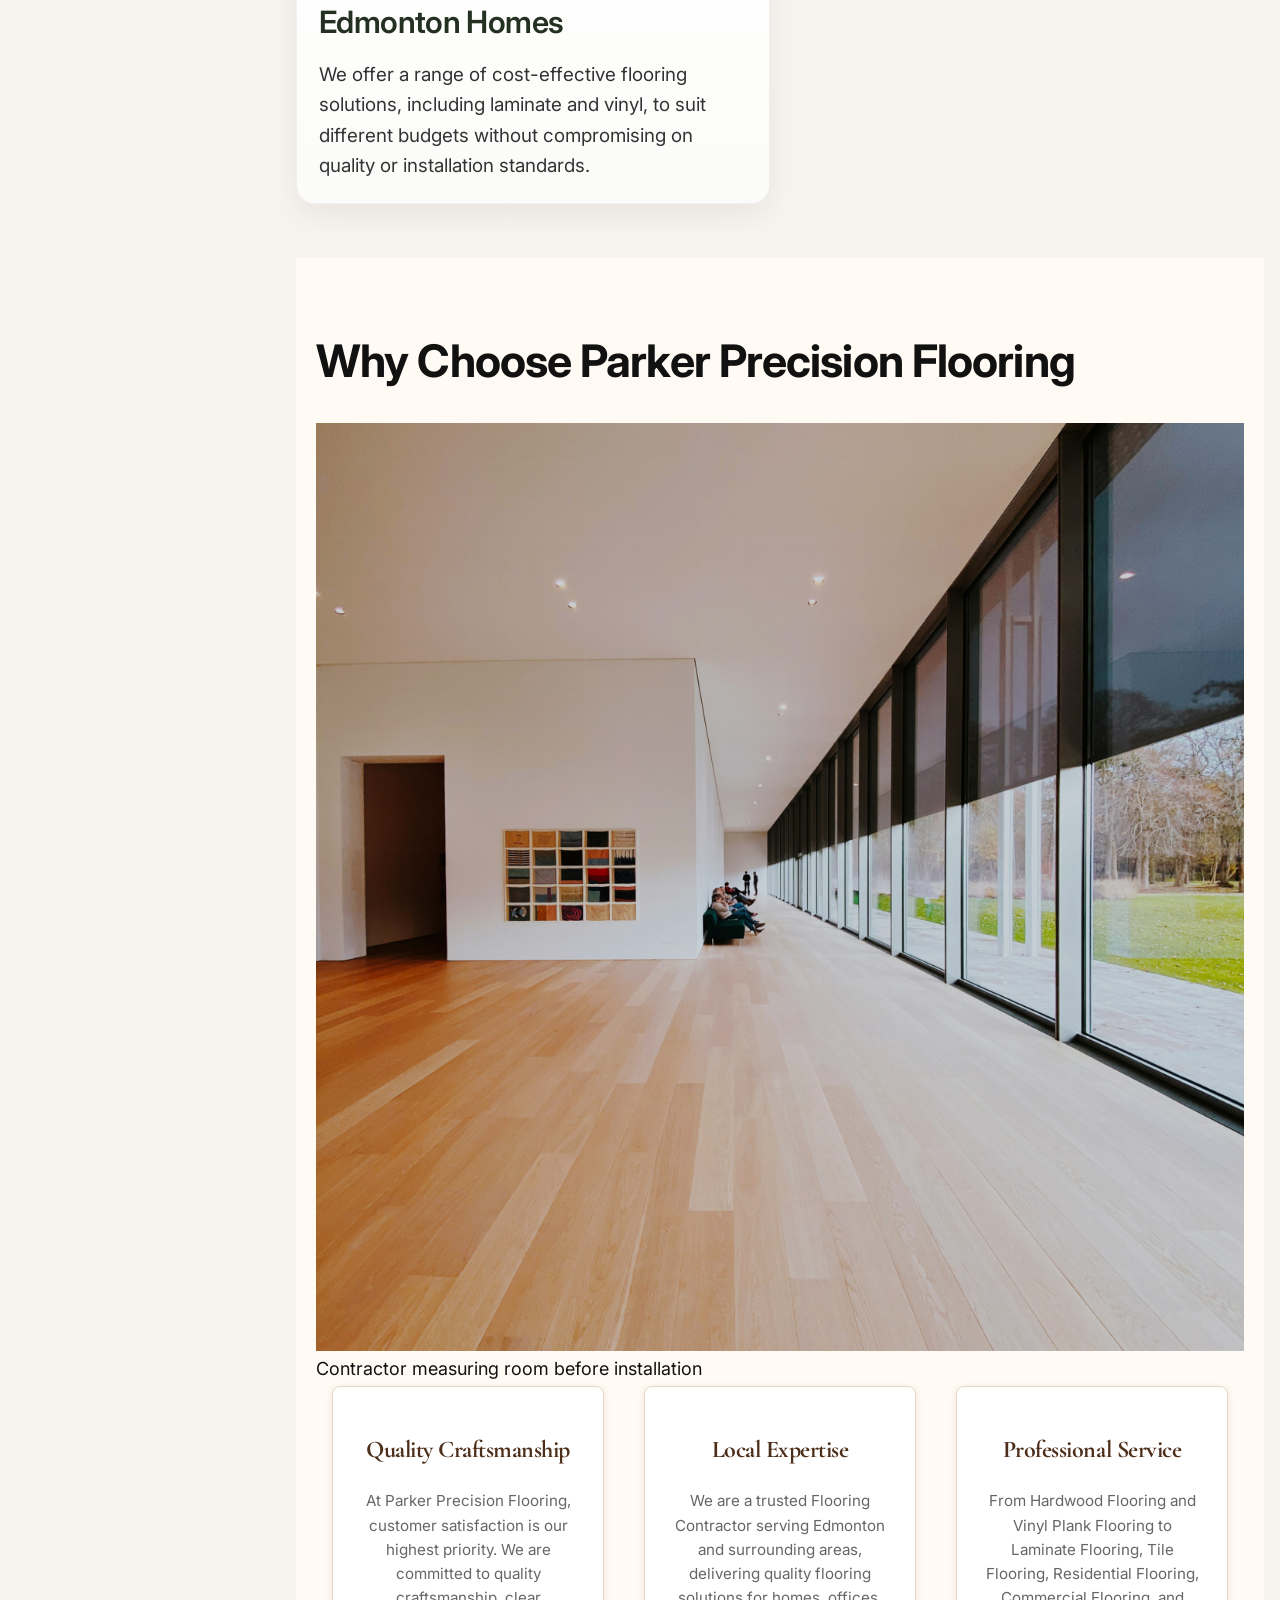
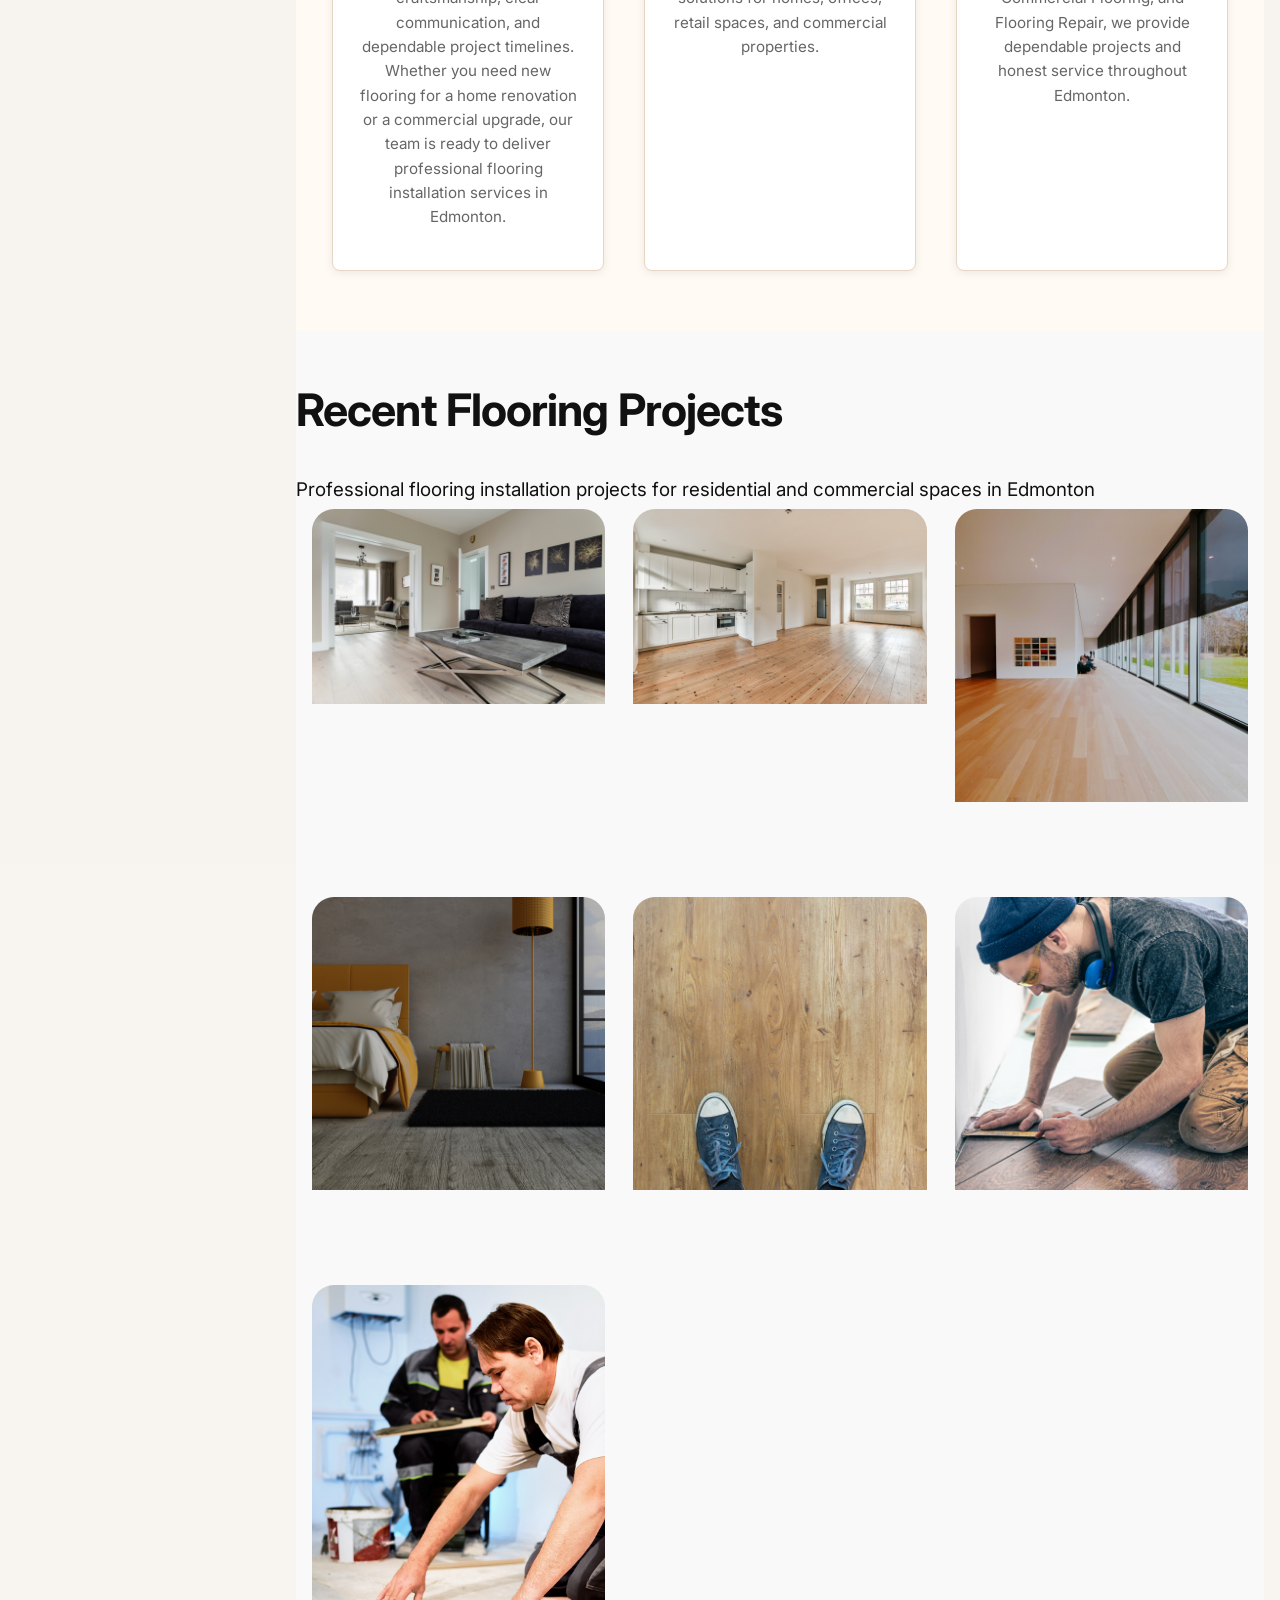
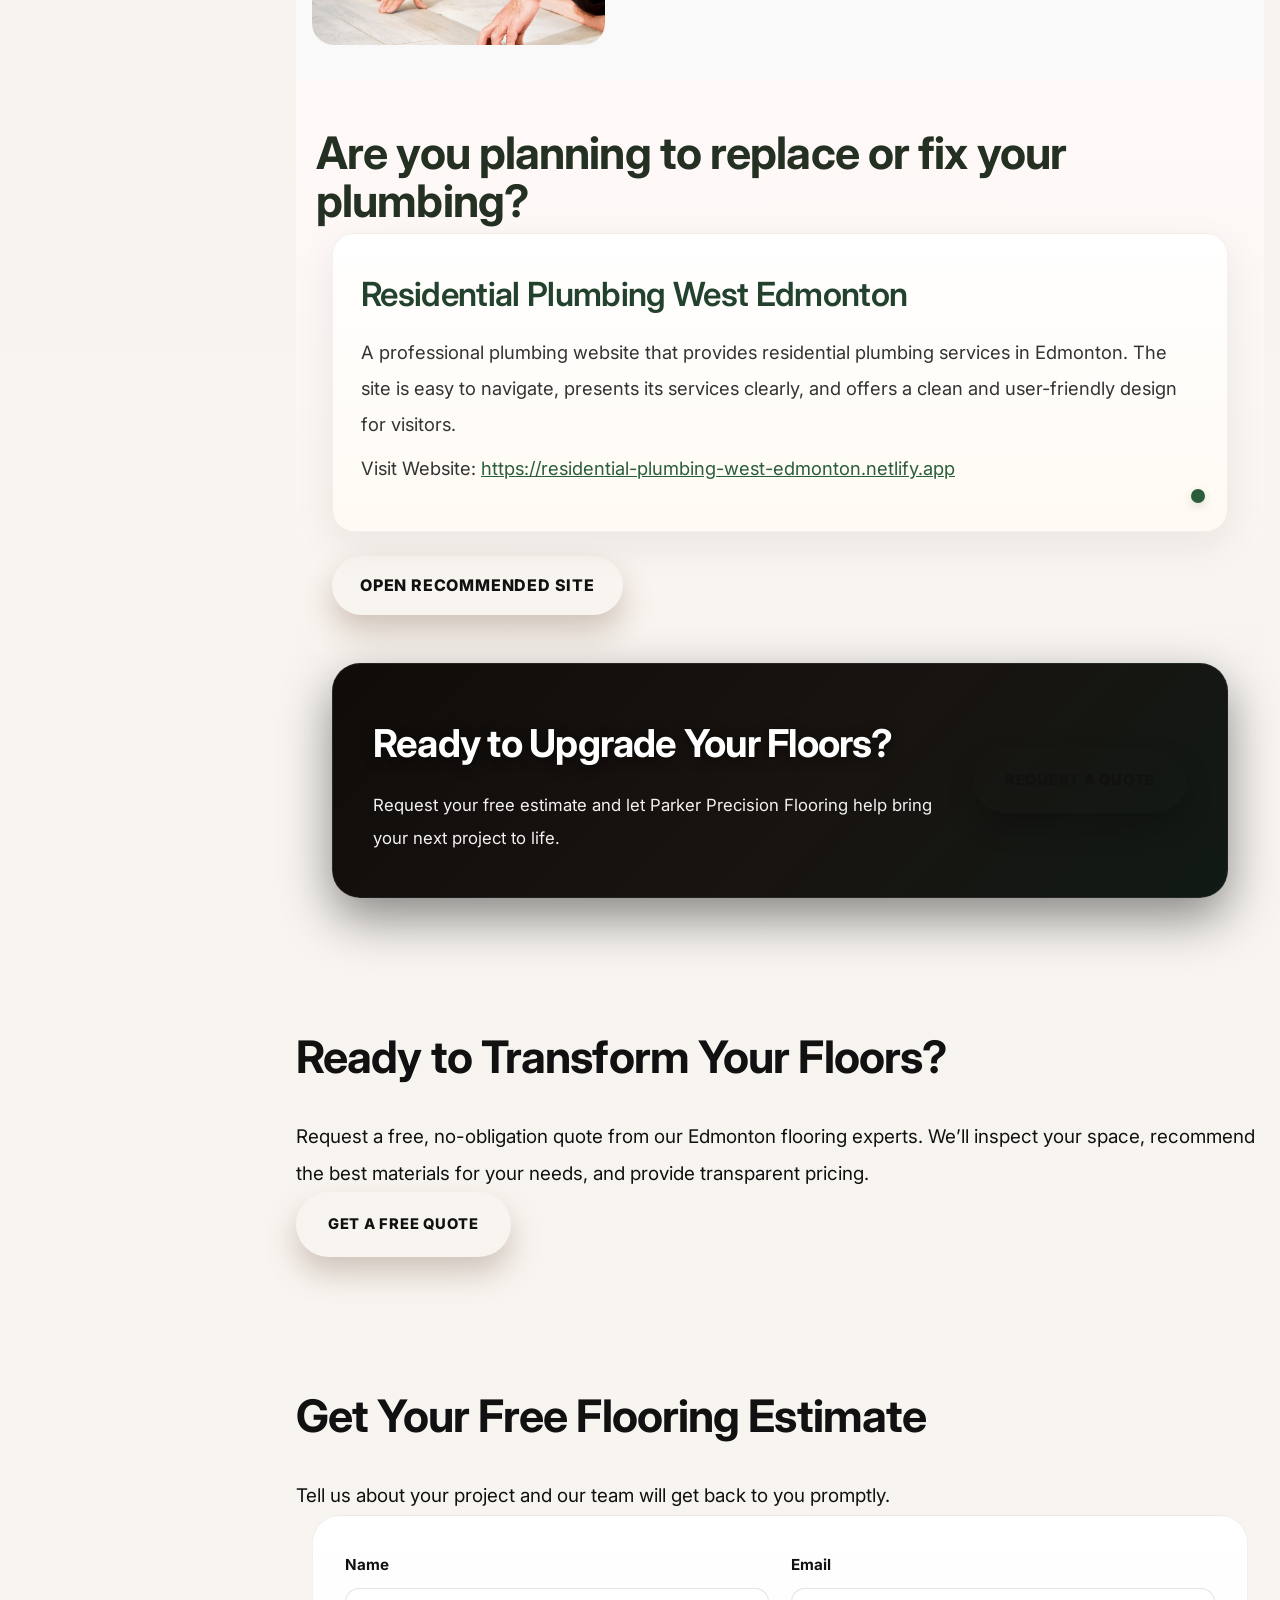
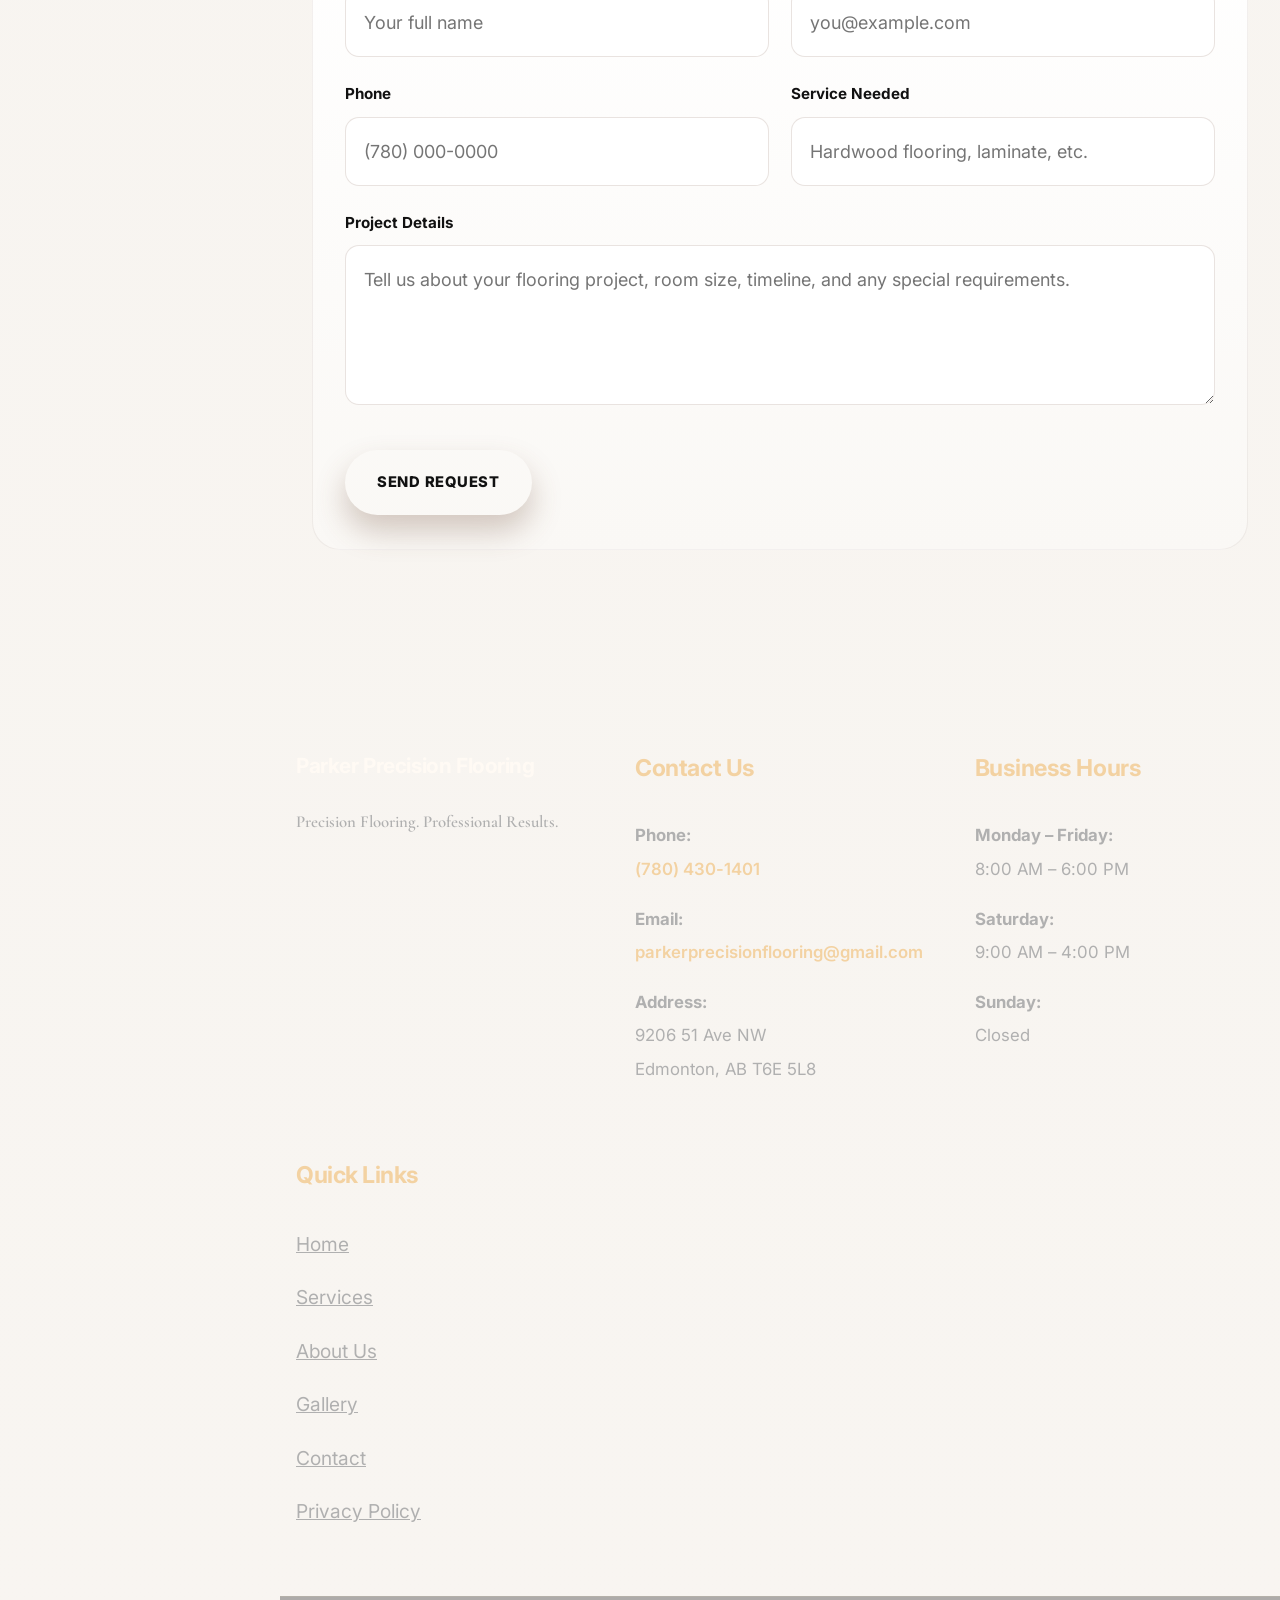
==== commit 0c1ec940: "Website: improve hero, accordions, typography, spacing, accessibility" ====
--- a/index.html
+++ b/index.html
@@ -50,13 +50,15 @@
 	<!-- Hero Section -->
 	<header id="home" class="hero-section">
 		<div class="hero-overlay"></div>
-		<img class="hero-bg-image" src="img/professional-flooring-installation-edmonton.jpg" alt="Professional flooring installation contractor working on residential and commercial floors in Edmonton" onerror="this.src='img/chevron-wood-flooring-1920x500.jpg'">
+		<img class="hero-bg-image" src="img/professional-flooring-installation-edmonton.jpg" alt="Luxury vinyl plank flooring installed in an Edmonton living room" onerror="this.src='img/chevron-wood-flooring-1920x500.jpg'">
 		<div class="hero-content">
-			<h1 class="hero-title">Professional Flooring Services for Homes and Businesses in Edmonton</h1>
-			<p class="hero-tagline">Waterproof LVP, kitchen & basement flooring — free on-site quotes</p>
-			<p class="hero-description">Parker Precision Flooring provides professional vinyl flooring installation in Edmonton for homeowners and businesses. Our vinyl flooring installation Edmonton services are designed to provide durability, style, and affordability. Whether you need flooring for a residential or commercial property, our Edmonton flooring team can help. Request a free estimate today.</p>
+			<h1 class="hero-title">Professional Flooring Installation in Edmonton</h1>
+			<div class="hero-bubble" aria-hidden="false">
+				<p class="hero-tagline">Beautiful. Durable. Installed Right in Edmonton homes.</p>
+				<p class="hero-description">Parker Precision Flooring delivers professional installation across Edmonton for hardwood, luxury vinyl plank (LVP), laminate and tile. Our certified installers focus on proper subfloor preparation, precision layout, and durable finishes so your floors look great and perform for years. Contact us to schedule an on-site assessment and get a transparent, no-obligation quote.</p>
+			</div>
 			<div class="hero-cta-buttons">
-				<a href="#contact" class="cta-button cta-primary">Request a Free Estimate</a>
+				<a href="#contact" class="cta-button cta-primary">Get a Free Quote</a>
 				<a href="#services" class="cta-button cta-secondary">View Our Services</a>
 			</div>
   		</div>
@@ -125,6 +127,114 @@
 				</div>
 			</div>
 		</section>
+
+		<!-- Our Flooring Experience -->
+		<section id="our-experience" class="experience-section">
+			<div class="section-header">
+				<h2>Our Flooring Experience</h2>
+			</div>
+			<div class="section-body">
+				<p>We bring years of hands-on experience with flooring materials and installation methods to every Edmonton project. Our team evaluates subfloors, moisture conditions, and traffic patterns before recommending materials. We install hardwood, engineered wood, luxury vinyl plank (LVP), laminate and tile using manufacturer-approved methods and industry best practices to ensure a durable, long-lasting result.</p>
+				<p>Installation quality depends on preparation. We prioritise accurate moisture testing, proper underlayment selection, careful acclimatization of products, and precision cutting and finishing. For hardwood, we pay attention to expansion gaps and finishing schedules; for LVP and laminate, we focus on tight seams and moisture barriers. These steps reduce future issues and improve lifespan.</p>
+				<p>Maintenance advice is part of our service—knowing how to clean, protect, and repair different surfaces helps homeowners get the most value from their floors. We tailor recommendations for durability and ease of care based on household needs, pets, and lifestyle, and we explain trade-offs clearly so you can choose the right product with confidence.</p>
+			</div>
+		</section>
+
+		<!-- Why Homeowners Trust Us -->
+		<section id="why-trust" class="trust-section-extended">
+			<div class="accordion" aria-label="Why Homeowners Trust Us accordion">
+				<div class="accordion-item">
+					<button class="accordion-header" aria-expanded="false" aria-controls="panel-why-trust" id="acc-why-trust">
+						<span class="accordion-title">Why Homeowners Trust Us</span>
+						<span class="accordion-icon" aria-hidden="true">+</span>
+					</button>
+					<div id="panel-why-trust" role="region" aria-labelledby="acc-why-trust" class="accordion-panel" hidden>
+						<p><strong>Business information:</strong> Parker Precision Flooring is a registered Edmonton contractor with a local team that understands Alberta climates and construction practices. We are fully insured and committed to safe, professional work on every job.</p>
+						<p><strong>Commitment to customer satisfaction:</strong> We believe clear, timely communication and clean job sites are essential. We provide written estimates, realistic timelines, and keep you informed at every step so there are no surprises.</p>
+						<p><strong>Transparent communication:</strong> Our quotes include line-item breakdowns for materials and labour. We explain product warranties and maintenance expectations so you can compare options and make informed choices.</p>
+						<p><strong>Contact & free estimates:</strong> Call (780) 430-1401 or email parkerprecisionflooring@gmail.com to arrange a free, no-obligation on-site estimate. We’ll assess your space, discuss material choices, and provide a transparent written quote tailored to your needs.</p>
+						<p>Homeowners trust us because we combine technical knowledge with respectful service. We stand behind our workmanship and offer clear warranty details and follow-up support to ensure your floors perform as expected for years to come.</p>
+					</div>
+				</div>
+			</div>
+		</section>
+
+		<!-- New Informational Sections for SEO, E-E-A-T and Homeowner Guidance -->
+		<section id="why-professional" class="info-section">
+			<div class="accordion" aria-label="Why Choose Professional Flooring Installation accordion">
+				<div class="accordion-item">
+					<button class="accordion-header" aria-expanded="false" aria-controls="panel-why-professional" id="acc-why-professional">
+						<span class="accordion-title">Why Choose Professional Flooring Installation</span>
+						<span class="accordion-icon" aria-hidden="true">+</span>
+					</button>
+					<div id="panel-why-professional" role="region" aria-labelledby="acc-why-professional" class="accordion-panel" hidden>
+						<p>Choosing professional installers protects your investment. Trained contractors follow industry best practices: accurate moisture testing, subfloor preparation, acclimatization of materials, correct adhesive and fastener selection, and precision finishing. These steps reduce callbacks and extend the life of your floor.</p>
+					</div>
+				</div>
+			</div>
+		</section>
+
+		<section id="popular-options" class="info-section">
+			<div class="accordion" aria-label="Popular Flooring Options accordion">
+				<div class="accordion-item">
+					<button class="accordion-header" aria-expanded="false" aria-controls="panel-popular-options" id="acc-popular-options">
+						<span class="accordion-title">Popular Flooring Options for Edmonton Homes</span>
+						<span class="accordion-icon" aria-hidden="true">+</span>
+					</button>
+					<div id="panel-popular-options" role="region" aria-labelledby="acc-popular-options" class="accordion-panel" hidden>
+						<p>Edmonton homeowners commonly choose hardwood for lasting value, luxury vinyl plank (LVP) for waterproof durability, laminate for budget-friendly style, and tile for wet areas. Each option has trade-offs: hardwood offers timeless beauty but requires careful moisture control, while LVP provides water resistance and easy maintenance for basements and kitchens.</p>
+					</div>
+				</div>
+			</div>
+		</section>
+
+
+
+		<section id="experience" class="info-section">
+			<div class="accordion" aria-label="My Flooring Experience accordion">
+				<div class="accordion-item">
+					<button class="accordion-header" aria-expanded="false" aria-controls="panel-exp" id="acc-exp">
+						<span class="accordion-title">My Flooring Experience</span>
+						<span class="accordion-icon" aria-hidden="true">+</span>
+					</button>
+					<div id="panel-exp" role="region" aria-labelledby="acc-exp" class="accordion-panel" hidden>
+						<p>I began researching flooring solutions years ago while renovating my own home in Edmonton. I learned to compare materials not just for looks, but for installation methods, substrate preparation, and long-term durability. I studied manufacturer installation guides, shadowed experienced installers, and evaluated how different products perform in basements, kitchens, and high-traffic family rooms. That hands-on exploration taught me to prioritize moisture control, correct acclimatization, and the subtle but crucial steps that separate a short-lived install from a decades-long finish. My experience helps me recommend realistic options that match a homeowner’s lifestyle, budget, and maintenance preferences.</p>
+					</div>
+				</div>
+			</div>
+		</section>
+
+		<section id="faq" class="info-section">
+			<div class="accordion" aria-label="Frequently Asked Questions accordion">
+				<div class="accordion-item">
+					<button class="accordion-header" aria-expanded="false" aria-controls="panel-faq" id="acc-faq">
+						<span class="accordion-title">Frequently Asked Questions</span>
+						<span class="accordion-icon" aria-hidden="true">+</span>
+					</button>
+					<div id="panel-faq" role="region" aria-labelledby="acc-faq" class="accordion-panel" hidden>
+						<p><strong>Q:</strong> How long does installation take?<br>
+						<strong>A:</strong> Most residential rooms are completed in 1–3 days depending on scope and subfloor prep. We provide timelines during the estimate.</p>
+						<p><strong>Q:</strong> Do I need to move furniture?<br>
+						<strong>A:</strong> We can move many items for you; large items should be cleared before installation to speed the process.</p>
+						<p><strong>Q:</strong> Are your installations guaranteed?<br>
+						<strong>A:</strong> Yes — we stand behind our workmanship and offer clear warranty information on every project.</p>
+					</div>
+				</div>
+			</div>
+		</section>
+
+		<section id="trust" class="trust-section">
+			<div class="section-header">
+				<h2>Trust & Credibility</h2>
+			</div>
+			<div class="section-body">
+				<p><strong>Business:</strong> Parker Precision Flooring — registered local contractor serving Edmonton and surrounding communities.</p>
+				<p><strong>Contact:</strong> (780) 430-1401 | parkerprecisionflooring@gmail.com | 9206 51 Ave NW, Edmonton, AB</p>
+				<p><strong>Commitment:</strong> We prioritise clear communication, on-time schedules, and a professional clean job site. Your satisfaction is our top priority.</p>
+				<p><strong>Pricing:</strong> We provide transparent, written estimates with line-item pricing so you know what to expect — no surprise add-ons.</p>
+			</div>
+		</section>
+
 
 		<!-- About Us -->
 		<section id="about-us" class="about-section">
@@ -168,6 +278,10 @@
 				<div class="info-bubble">
 					<p>Edmonton basement vinyl plank installers — waterproof, low-maintenance LVP ideal for basements and kitchens.</p>
 				</div>
+				<figure class="section-image">
+					<img src="img/vinyl-flooring-installation-edmonton.jpg" alt="Luxury vinyl plank flooring installed in an Edmonton living room">
+					<figcaption class="visually-hidden">Luxury vinyl plank flooring in an Edmonton living room</figcaption>
+				</figure>
 			</div>
 		</section>
 
@@ -179,6 +293,10 @@
 					<h3>Residential Flooring Services Edmonton</h3>
 					<p>Our residential flooring services are designed to transform living spaces with durable and attractive flooring options. Every project receives careful planning and attention to detail from start to finish.</p>
 				</div>
+				<figure class="section-image">
+					<img src="img/modern-bedroom-interior-2400x2400.jpg" alt="Finished basement flooring project in Edmonton">
+					<figcaption class="visually-hidden">Finished basement flooring project in Edmonton</figcaption>
+				</figure>
 				<div class="info-bubble">
 					<h3>Commercial Flooring Solutions</h3>
 					<p>We also provide commercial flooring installation for offices, retail stores, and other business environments requiring dependable flooring solutions. Every commercial project is planned and executed to minimise downtime and deliver long-lasting results.</p>
@@ -196,6 +314,10 @@
 					<h3>Benefits of Vinyl Flooring</h3>
 					<p>Vinyl flooring offers water resistance, easy maintenance, and long-lasting performance — ideal for busy Edmonton households. Our vinyl flooring installation Edmonton services focus on proper subfloor prep and professional installation for reliable results.</p>
 				</div>
+				<figure class="section-image">
+					<img src="img/hardwood-floor-closeup-2400x2400.jpg" alt="Modern hardwood flooring in a residential home">
+					<figcaption class="visually-hidden">Modern hardwood flooring close-up</figcaption>
+				</figure>
 				<div class="info-bubble">
 					<h3>Why Choose Hardwood Flooring</h3>
 					<p>Hardwood flooring provides timeless beauty and long-term value. We source quality materials and apply skilled installation techniques to ensure a lasting finish for Edmonton homes and businesses.</p>
@@ -216,6 +338,10 @@
 			<div class="section-header">
 				<h2>Why Choose Parker Precision Flooring</h2>
 			</div>
+			<figure class="section-image">
+				<img src="img/modern-hardwood-floor-showroom-2400x2400.jpg" alt="Professional flooring contractor measuring a room before installation">
+				<figcaption class="visually-hidden">Contractor measuring room before installation</figcaption>
+			</figure>
 			<div class="features-grid">
 				<div class="feature-box">
 					<h3>Quality Craftsmanship</h3>
@@ -240,25 +366,25 @@
 			</div>
 			<div class="gallery-grid">
 				<div class="gallery-item">
-					<img src="img/vinyl-flooring-installation-edmonton.jpg" alt="Vinyl flooring installation completed in Edmonton home" title="Vinyl Flooring Installation Edmonton">
+					<img src="img/vinyl-flooring-installation-edmonton.jpg" alt="Luxury vinyl plank flooring installed in an Edmonton living room" title="Vinyl Flooring Installation Edmonton">
 					<div class="gallery-overlay">
 						<p>Vinyl Flooring Installation</p>
 					</div>
 				</div>
 				<div class="gallery-item">
-					<img src="img/modern-kitchen-hardwood-flooring.jpg" alt="Professional hardwood flooring installation in a modern Edmonton kitchen">
+					<img src="img/modern-kitchen-hardwood-flooring.jpg" alt="Modern hardwood flooring in a residential home">
 					<div class="gallery-overlay">
 						<p>Hardwood Flooring</p>
 					</div>
 				</div>
 				<div class="gallery-item">
-					<img src="img/modern-hardwood-floor-showroom-2400x2400.jpg" alt="Finished hardwood flooring showroom installation in Edmonton">
+					<img src="img/modern-hardwood-floor-showroom-2400x2400.jpg" alt="Professional flooring contractor measuring a room before installation">
 					<div class="gallery-overlay">
 						<p>Hardwood Flooring</p>
 					</div>
 				</div>
 				<div class="gallery-item">
-					<img src="img/modern-bedroom-interior-2400x2400.jpg" alt="Luxury vinyl plank flooring installation in a finished bedroom in Edmonton">
+					<img src="img/modern-bedroom-interior-2400x2400.jpg" alt="Finished basement flooring project in Edmonton">
 					<div class="gallery-overlay">
 						<p>Vinyl Plank Flooring</p>
 					</div>
@@ -270,7 +396,7 @@
 					</div>
 				</div>
 				<div class="gallery-item">
-					<img src="img/laminate-floor-installation-2400x2400.jpg" alt="Professional laminate flooring installation project completed in Edmonton">
+					<img src="img/laminate-floor-installation-2400x2400.jpg" alt="Laminate flooring installation process">
 					<div class="gallery-overlay">
 						<p>Laminate Flooring</p>
 					</div>
@@ -309,6 +435,17 @@
 					<p>Request your free estimate and let Parker Precision Flooring help bring your next project to life.</p>
 				</div>
 				<a href="#contact" class="cta-button cta-primary">Request a Quote</a>
+			</div>
+		</section>
+
+		<!-- Bottom CTA -->
+		<section id="bottom-cta" class="bottom-cta">
+			<div class="section-header">
+				<h2>Ready to Transform Your Floors?</h2>
+			</div>
+			<div class="section-body">
+				<p>Request a free, no-obligation quote from our Edmonton flooring experts. We’ll inspect your space, recommend the best materials for your needs, and provide transparent pricing.</p>
+				<a href="#contact" class="cta-button cta-primary cta-large">Get a Free Quote</a>
 			</div>
 		</section>
 
@@ -414,6 +551,72 @@
 			}
 		});
 	});
+
+// Accordion behavior for improved UX
+(function() {
+	const headers = document.querySelectorAll('.accordion-header');
+	if (!headers.length) return;
+
+	function closePanel(header, panel) {
+		header.setAttribute('aria-expanded', 'false');
+		panel.style.maxHeight = panel.scrollHeight + 'px';
+		// force reflow
+		panel.getBoundingClientRect();
+		panel.style.maxHeight = '0px';
+		panel.classList.remove('open');
+		panel.setAttribute('hidden', '');
+		const icon = header.querySelector('.accordion-icon');
+		if (icon) icon.textContent = '+';
+	}
+
+	function openPanel(header, panel) {
+		header.setAttribute('aria-expanded', 'true');
+		panel.removeAttribute('hidden');
+		panel.classList.add('open');
+		panel.style.maxHeight = panel.scrollHeight + 'px';
+		const icon = header.querySelector('.accordion-icon');
+		if (icon) icon.textContent = '−';
+		// after transition allow auto height
+		panel.addEventListener('transitionend', function handler() {
+			if (header.getAttribute('aria-expanded') === 'true') {
+				panel.style.maxHeight = 'none';
+			}
+			panel.removeEventListener('transitionend', handler);
+		});
+	}
+
+	headers.forEach(header => {
+		const panelId = header.getAttribute('aria-controls');
+		const panel = document.getElementById(panelId);
+		// initialize
+		header.setAttribute('aria-expanded', 'false');
+		if (panel) panel.setAttribute('hidden', '');
+
+		header.addEventListener('click', function () {
+			const expanded = this.getAttribute('aria-expanded') === 'true';
+			if (!panel) return;
+			if (expanded) {
+				closePanel(this, panel);
+			} else {
+				openPanel(this, panel);
+			}
+		});
+
+		header.addEventListener('keydown', function (e) {
+			if (e.key === 'Enter' || e.key === ' ') {
+				e.preventDefault();
+				this.click();
+			}
+		});
+	});
+
+	// keep heights correct on resize for any open panels
+	window.addEventListener('resize', function () {
+		document.querySelectorAll('.accordion-panel.open').forEach(panel => {
+			panel.style.maxHeight = panel.scrollHeight + 'px';
+		});
+	});
+})();
 	</script>
 </body>
 </html>
--- a/css/styles.css
+++ b/css/styles.css
@@ -219,13 +219,14 @@
 }
 
 .hero-overlay {
-    position: absolute;
-    top: 0;
-    left: 0;
-    width: 100%;
-    height: 100%;
-    background: rgba(25, 18, 14, 0.5);
-    z-index: 2;
+	position: absolute;
+	top: 0;
+	left: 0;
+	width: 100%;
+	height: 100%;
+	/* darker overlay for improved contrast on hero text */
+	background: linear-gradient(180deg, rgba(6,4,3,0.62) 0%, rgba(6,4,3,0.62) 100%);
+	z-index: 2;
 }
 
 .hero-content {
@@ -233,8 +234,8 @@
     z-index: 3;
     text-align: center;
     color: #fff;
-    max-width: 920px;
-    padding: 40px 20px;
+	max-width: 920px;
+	padding: 48px 24px;
     animation: fadeInUp 0.8s ease;
 }
 
@@ -260,9 +261,36 @@
 }
 
 .hero-description {
-    font-size: 15px;
-    line-height: 1.9;
-    max-width: 860px;
+	font-size: clamp(1.05rem, 1.6vw, 1.2rem);
+	line-height: 1.95;
+	max-width: 860px;
+	text-shadow: 0 3px 18px rgba(0,0,0,0.45);
+}
+
+/* Hero bubble styling for tagline + description */
+.hero-bubble {
+	display: inline-block;
+	background: rgba(0,0,0,0.45);
+	padding: 18px 22px;
+	border-radius: 16px;
+	box-shadow: 0 12px 30px rgba(6,4,3,0.45);
+	margin-top: 14px;
+	max-width: 920px;
+	text-align: left;
+}
+.hero-bubble .hero-tagline,
+.hero-bubble .hero-description {
+	color: #ffffff !important;
+	font-size: 18pt; /* user requested size */
+	line-height: 1.35;
+	margin: 0 0 8px 0;
+}
+.hero-bubble .hero-description { font-size: 18pt; }
+
+@media (max-width: 700px) {
+	.hero-bubble { padding: 14px 16px; }
+	.hero-bubble .hero-tagline,
+	.hero-bubble .hero-description { font-size: 16px; }
 }
 
 .hero-cta-buttons {
@@ -399,6 +427,96 @@
     box-shadow: inset 0 0 0 1px rgba(106,71,50,0.05);
 }
 
+/* --- Accordion Component (modern, rounded, accessible) --- */
+.accordion {
+	max-width: 1100px;
+	margin: 8px auto 6px auto;
+	padding: 0 8px;
+}
+.accordion-item {
+	background: linear-gradient(180deg,#fff,#fbf7f2);
+	border-radius: 12px;
+	box-shadow: 0 10px 30px rgba(17,12,8,0.06);
+	margin-bottom: 12px; /* compact gap between items */
+	overflow: hidden;
+	border: 1px solid rgba(77,46,26,0.06);
+}
+.accordion-item:hover {
+	transform: translateY(-3px);
+	box-shadow: 0 14px 34px rgba(17,12,8,0.08);
+}
+.accordion-header {
+	display: flex;
+	align-items: center;
+	justify-content: space-between;
+	width: 100%;
+	padding: 12px 16px; /* reduced padding for compactness */
+	background: transparent;
+	border: 0;
+	cursor: pointer;
+	font-size: 1.15rem; /* larger, easier to read titles */
+	font-weight: 700;
+	color: #3b2a20;
+}
+.accordion-header:hover {
+	background: linear-gradient(90deg, rgba(241,210,157,0.05), rgba(241,210,157,0.02));
+}
+.accordion-header:focus {
+	outline: 3px solid rgba(241,210,157,0.25);
+	outline-offset: 2px;
+}
+.accordion-title {
+	display: inline-block;
+	font-size: 1.15rem;
+}
+.accordion-icon {
+	display: inline-flex;
+	align-items: center;
+	justify-content: center;
+	min-width: 36px;
+	height: 36px;
+	border-radius: 10px;
+	background: #f1d29d;
+	color: #4d2e1a;
+	font-weight: 800;
+	box-shadow: 0 6px 18px rgba(106,71,50,0.12);
+	transition: transform 0.25s ease, background 0.25s ease;
+}
+.accordion-header[aria-expanded="true"] .accordion-icon {
+	background: #4d2e1a;
+	color: #fff;
+	transform: rotate(180deg);
+}
+.accordion-header[aria-expanded="true"] { box-shadow: inset 0 -2px 0 rgba(0,0,0,0.03); }
+.accordion-panel {
+	max-height: 0;
+	overflow: hidden;
+	padding: 0 16px;
+	transition: max-height 0.34s cubic-bezier(.2,.8,.2,1), padding 0.24s ease;
+	background: transparent;
+}
+.accordion-panel.open {
+	padding: 12px 16px 16px;
+}
+.accordion-panel p,
+.accordion-panel ul,
+.accordion-panel li {
+	font-size: 1rem;
+	line-height: 1.8;
+	color: #42322a;
+}
+.accordion-panel a { color: #4d2e1a; text-decoration: underline; }
+
+@media (max-width: 700px) {
+	.accordion-header { padding: 14px 16px; font-size: 1.05rem; }
+	.accordion-panel { padding-left: 16px; padding-right: 16px; }
+}
+
+@media (prefers-reduced-motion: reduce) {
+	.accordion-panel { transition: none; }
+	.accordion-icon { transition: none; }
+}
+
 /* Cookie consent banner */
 .cookie-popup {
 	position: fixed;
@@ -458,9 +576,9 @@
 
 body {
 	font-family: 'Inter', sans-serif;
-	color: #333;
-	font-size: 20px;
-	line-height: 1.8;
+	color: #2f2722;
+	font-size: 18px;
+	line-height: 1.95;
 	margin: 0;
 	padding: 0;
 	background: linear-gradient(180deg, #f5f1eb 0%, #f8f5f1 100%);
@@ -530,8 +648,29 @@
 }
 
 p {
-	font-size: 1.1rem;
-	line-height: 1.9;
+	font-size: 1.18rem;
+	line-height: 1.95;
+	color: #3b2f2a;
+}
+
+/* compact spacing between major sections for a professional layout */
+main > section {
+	padding: 36px 0;
+}
+
+/* stronger visual hierarchy for headings */
+h1 {
+	font-weight: 800;
+	letter-spacing: -0.03em;
+}
+
+h2 {
+	font-weight: 700;
+	margin-bottom: 18px;
+}
+
+h3 {
+	font-weight: 600;
 }
 
 /* --- Navigation Sidebar --- */
@@ -1165,38 +1304,24 @@
 	}
 
 	.hero-section {
-		height: 68vh;
-		min-height: 560px;
+		height: 60vh;
+		min-height: 420px;
 	}
 
 	.hero-description {
-		font-size: 15px;
-	}
+		font-size: 1.05rem;
+	}
+
+	main > section { padding: 48px 0; }
 }
 
 @media (max-width: 480px) {
-	body {
-		font-size: 14px;
-	}
-
-	.hero-section {
-		height: 60vh;
-		min-height: 500px;
-		margin-top: 70px;
-	}
-
-	.hero-title {
-		font-size: 1.8rem;
-	}
-
-	.hero-tagline {
-		font-size: 1rem;
-	}
-
-	.hero-description {
-		font-size: 0.9rem;
-		margin-bottom: 20px;
-	}
+	body { font-size: 16px; }
+	.hero-section { height: 56vh; min-height: 360px; margin-top: 62px; }
+	.hero-title { font-size: clamp(1.8rem, 6vw, 2.8rem); }
+	.hero-tagline { font-size: 1rem; }
+	.hero-description { font-size: 1rem; margin-bottom: 14px; }
+	main > section { padding: 36px 0; }
 
 	.cta-button {
 		padding: 12px 24px;
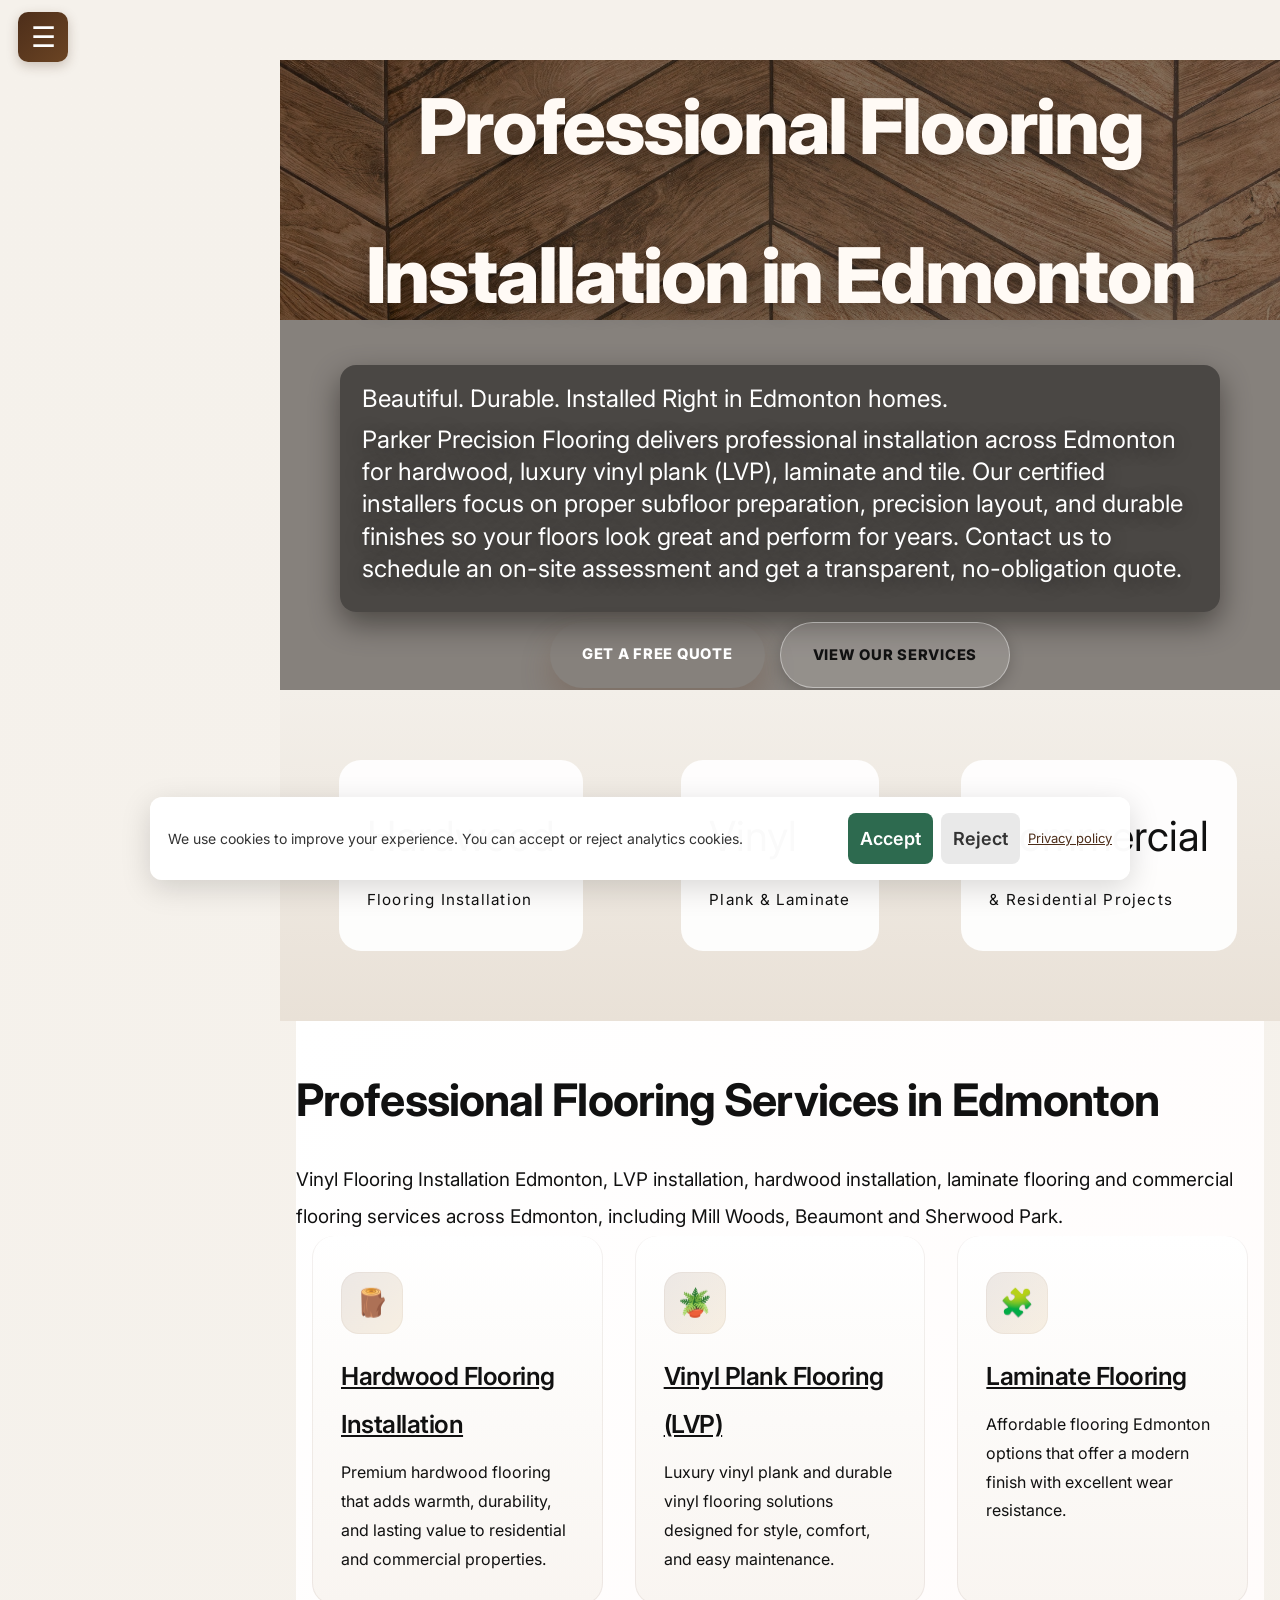
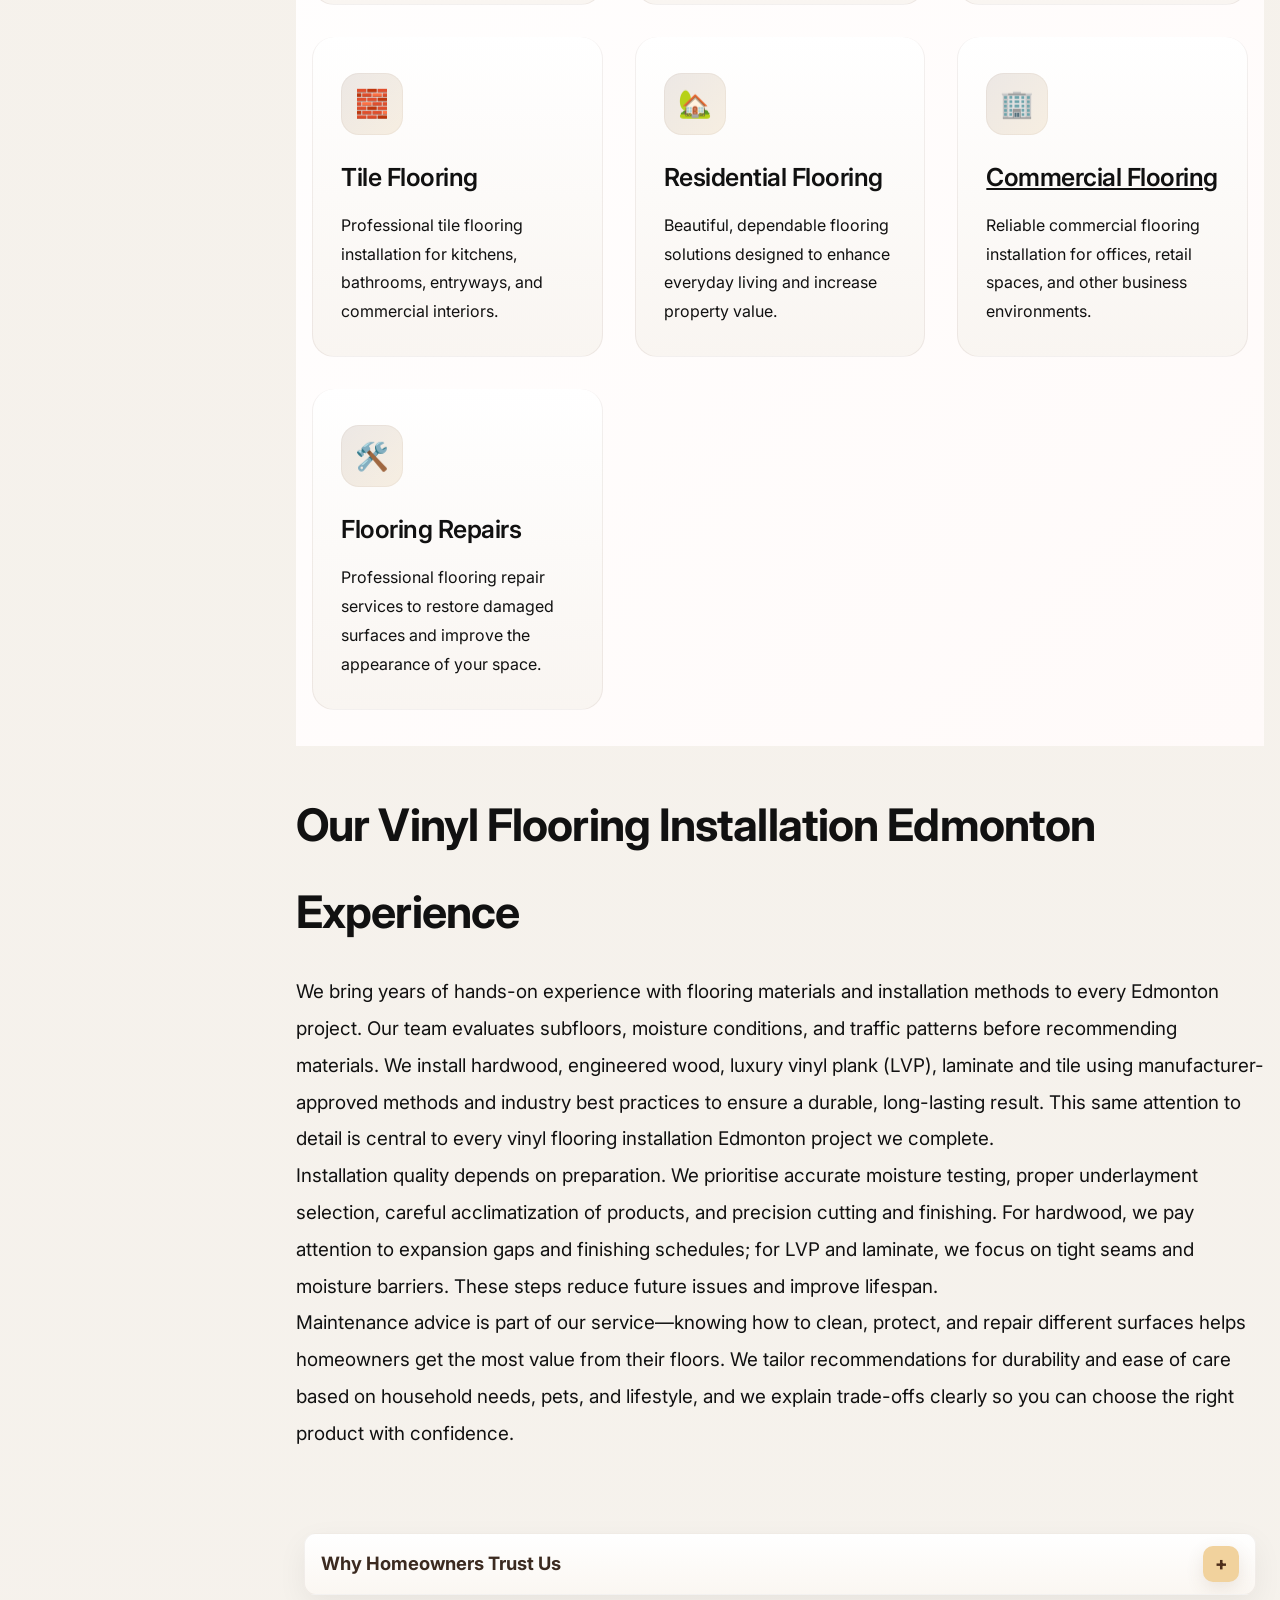
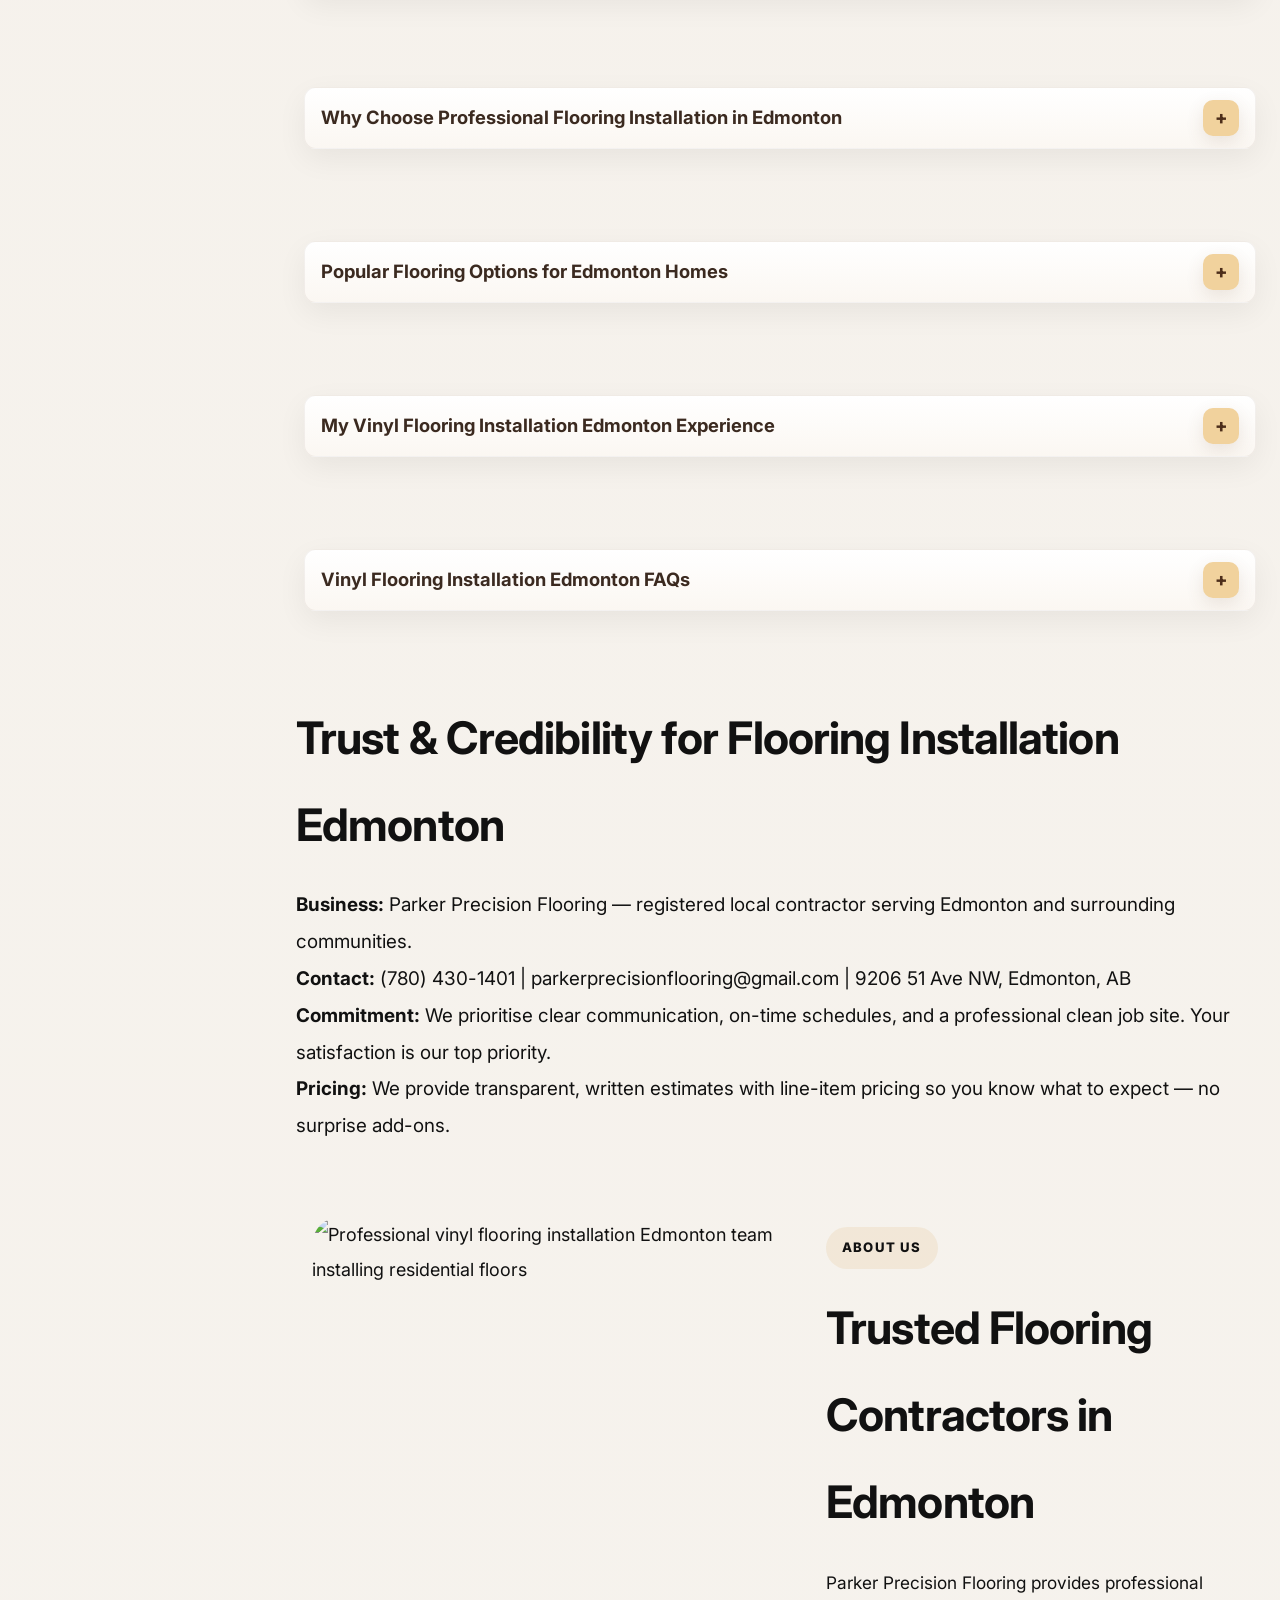
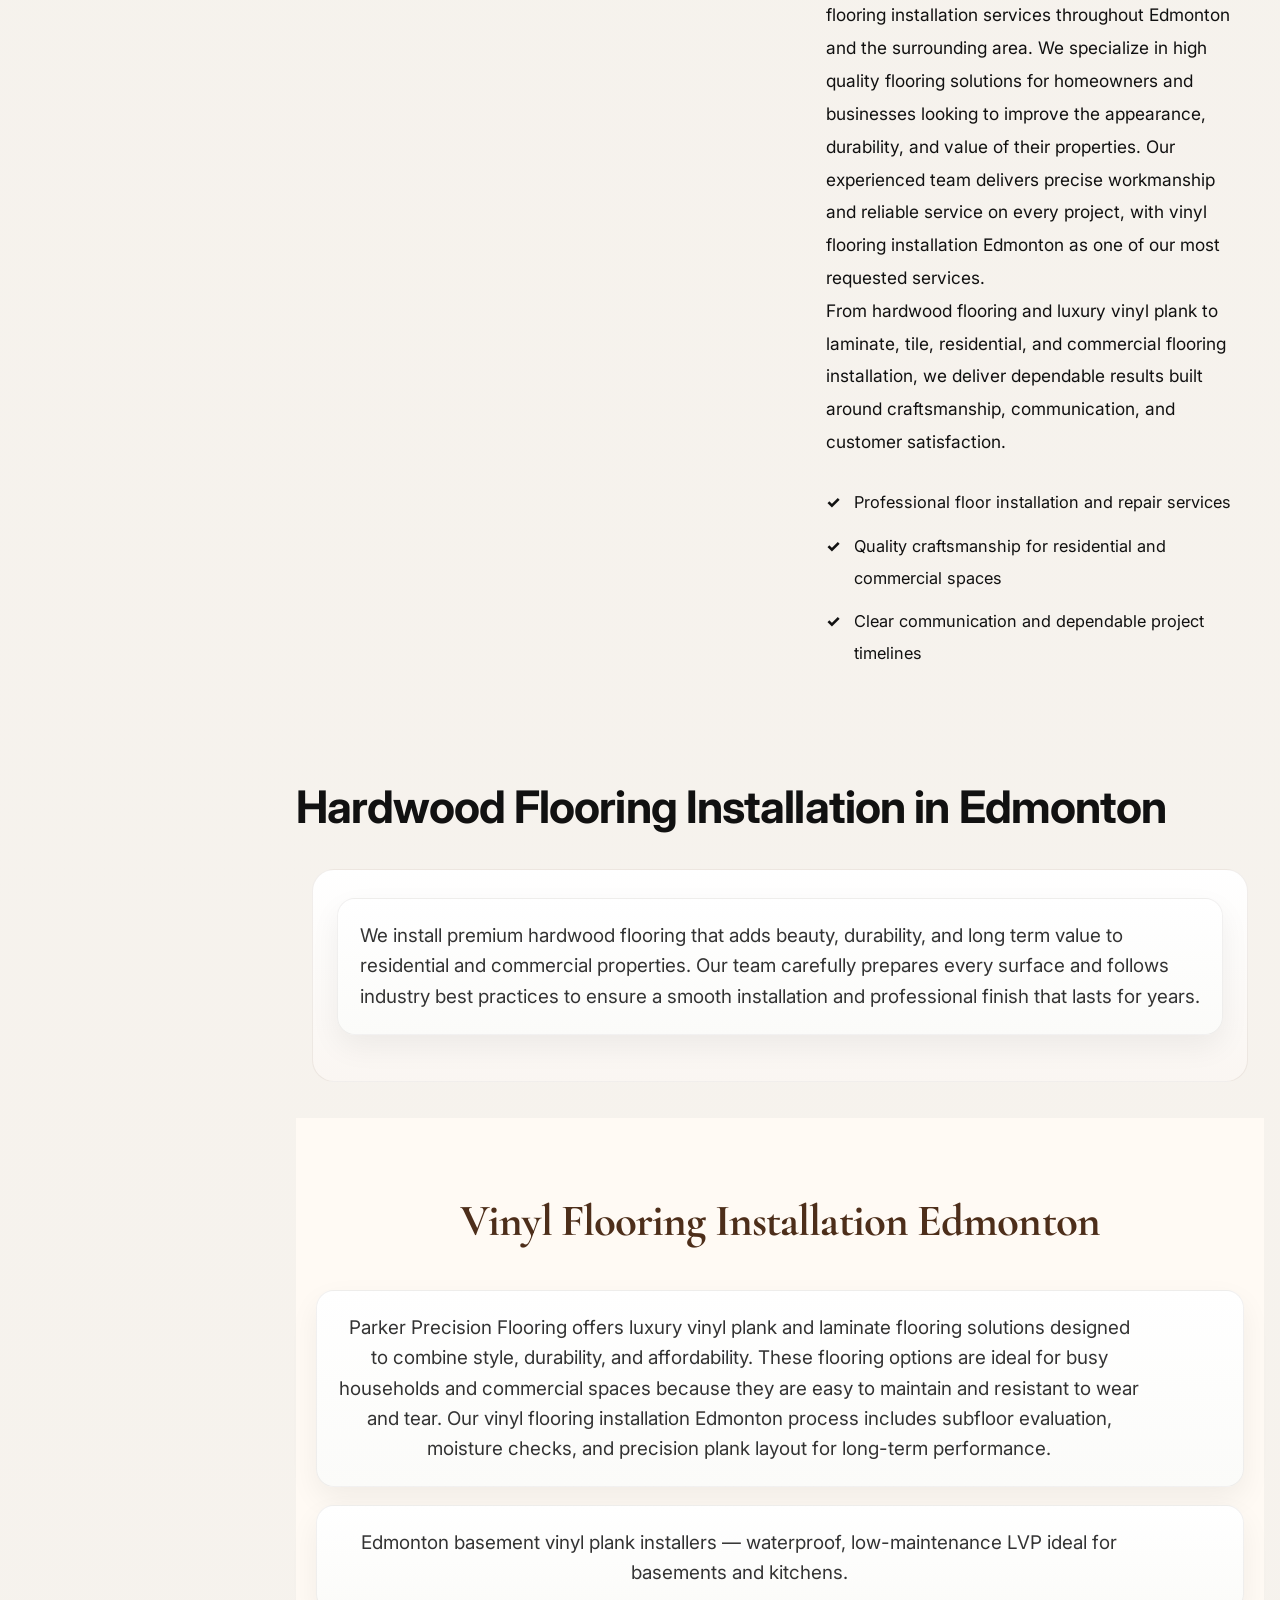
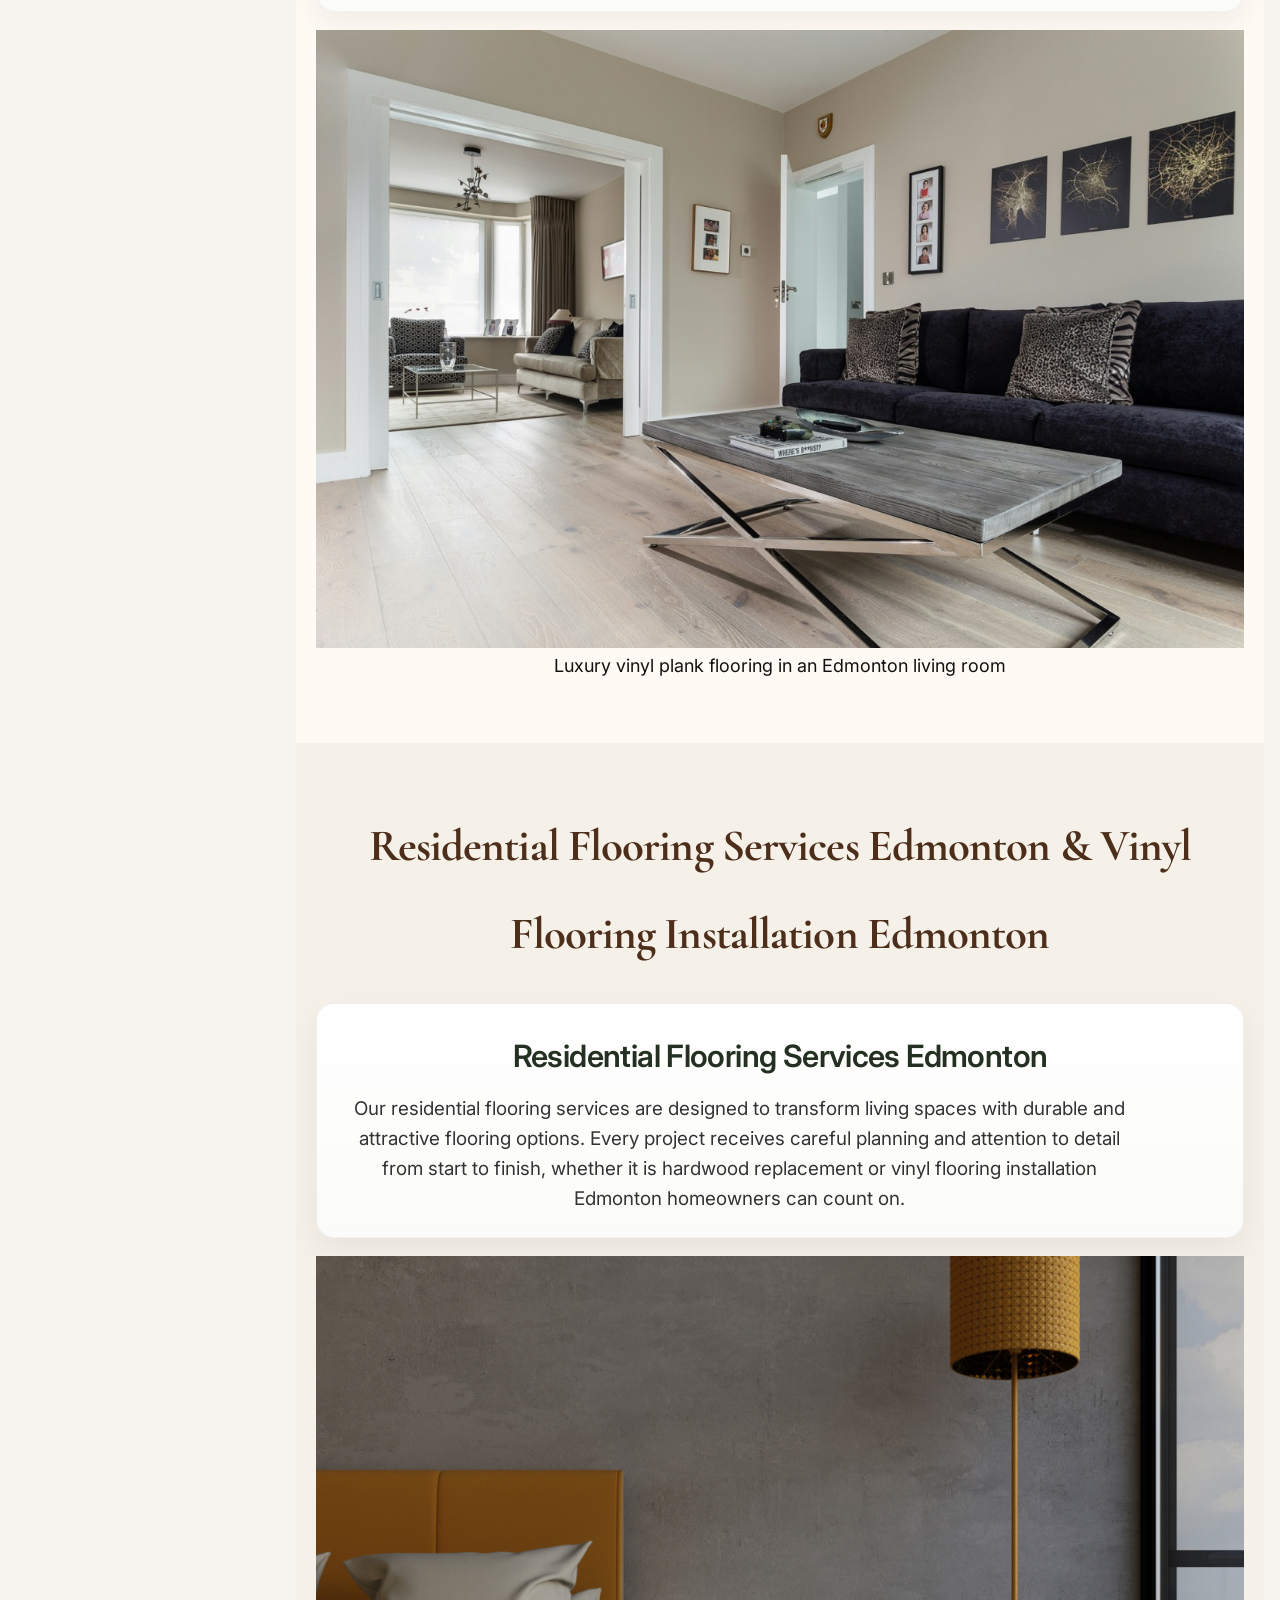
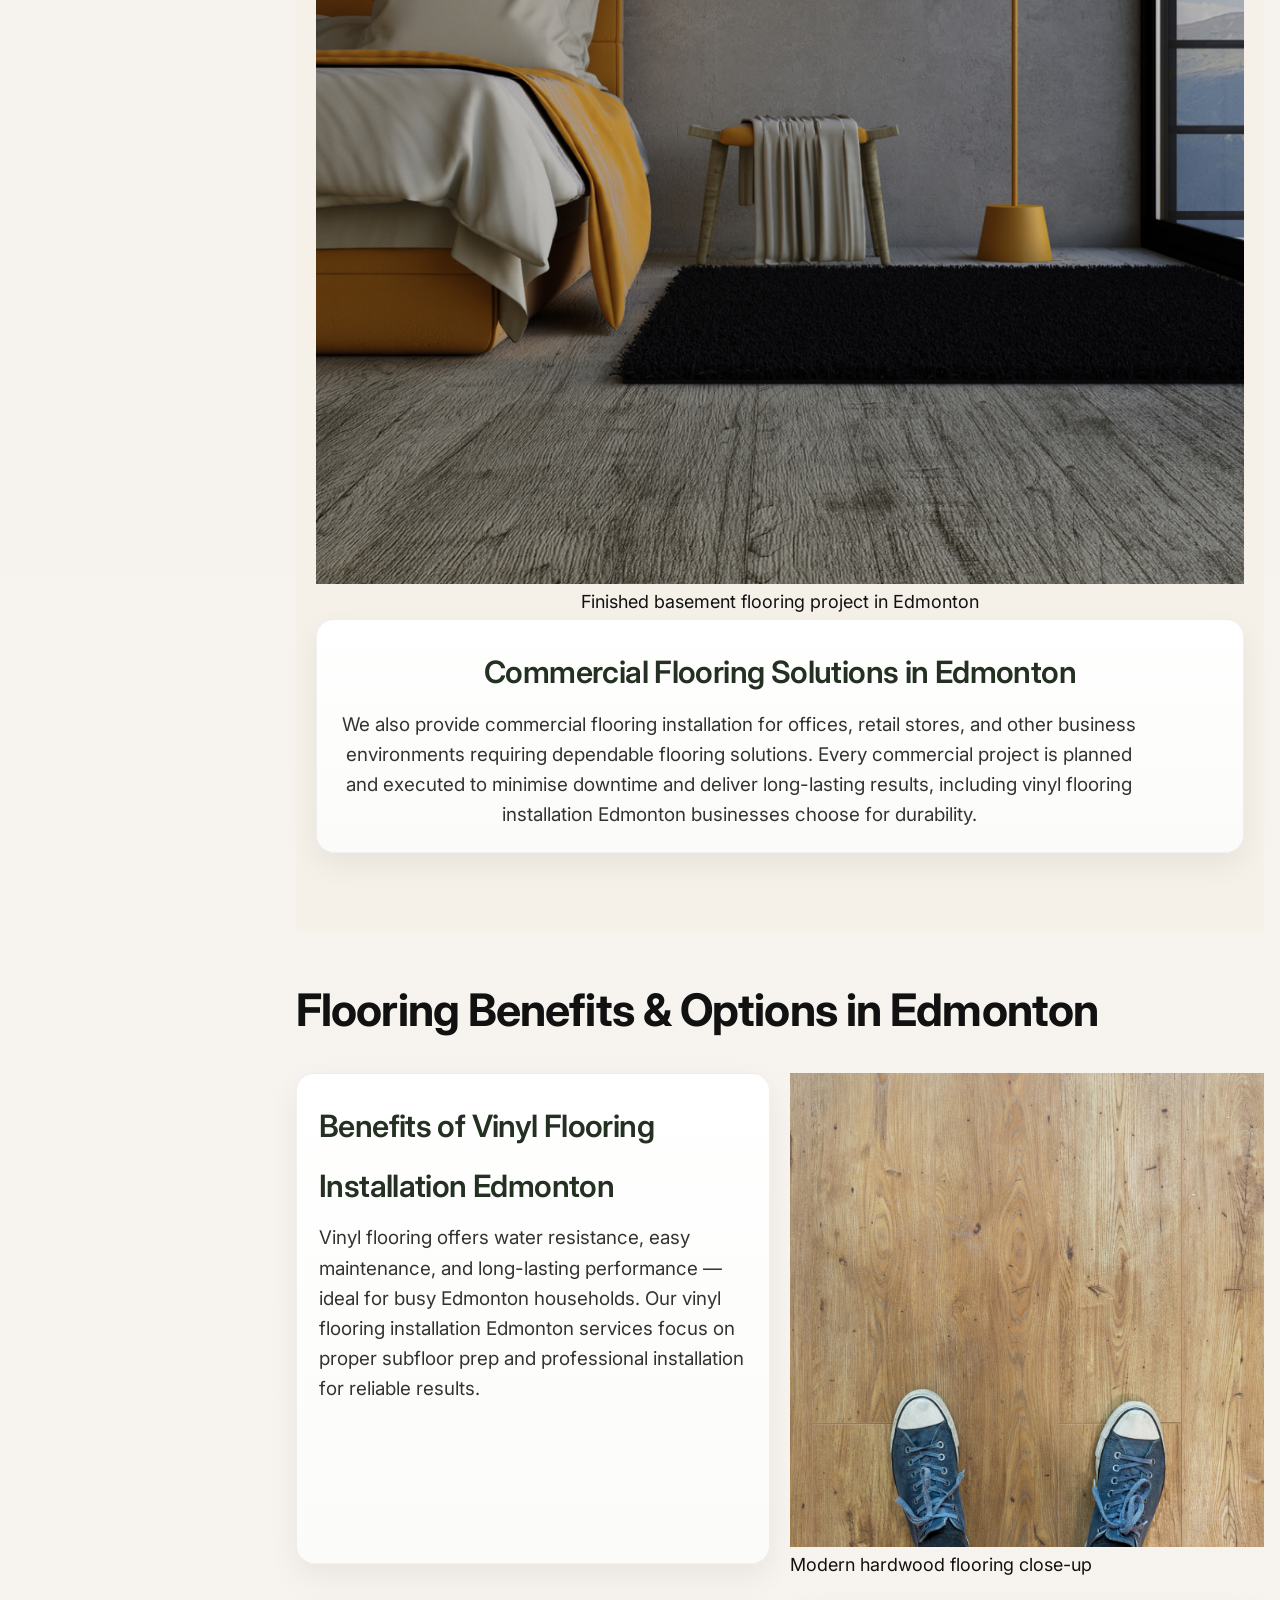
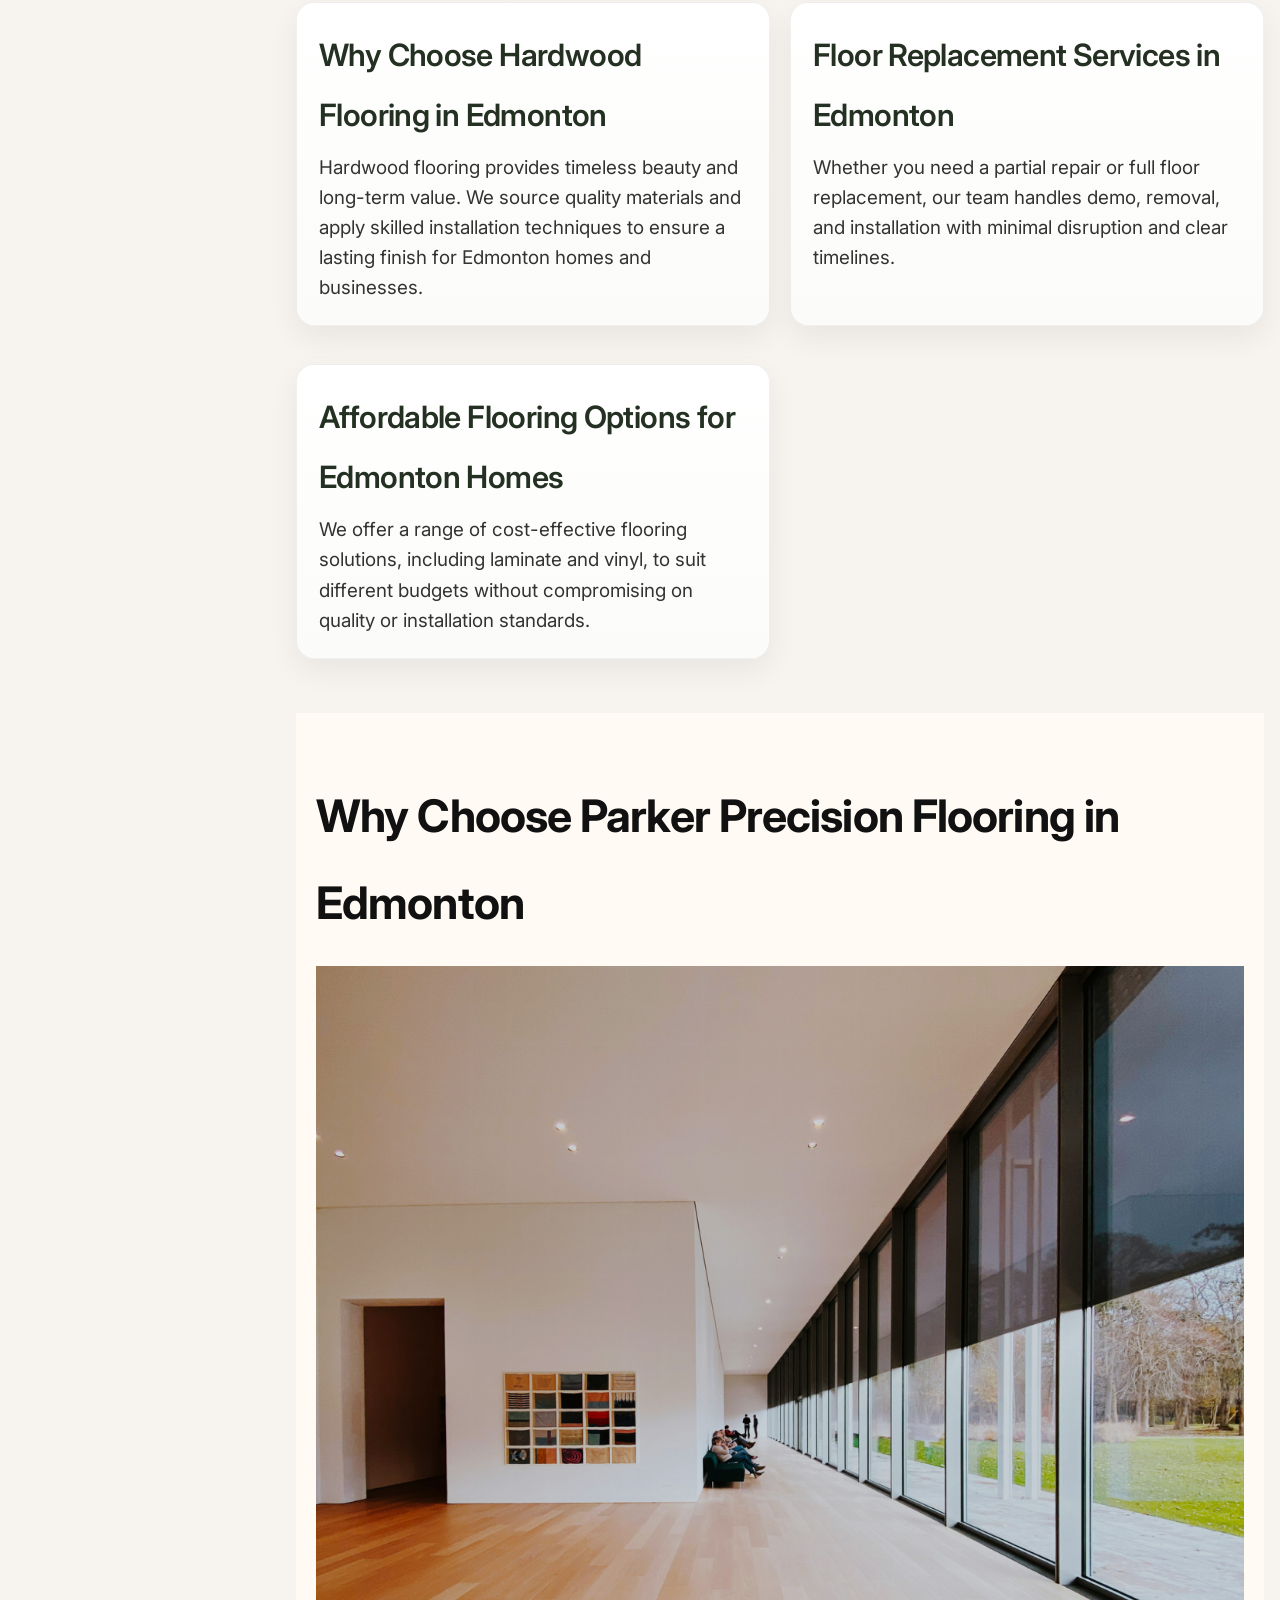
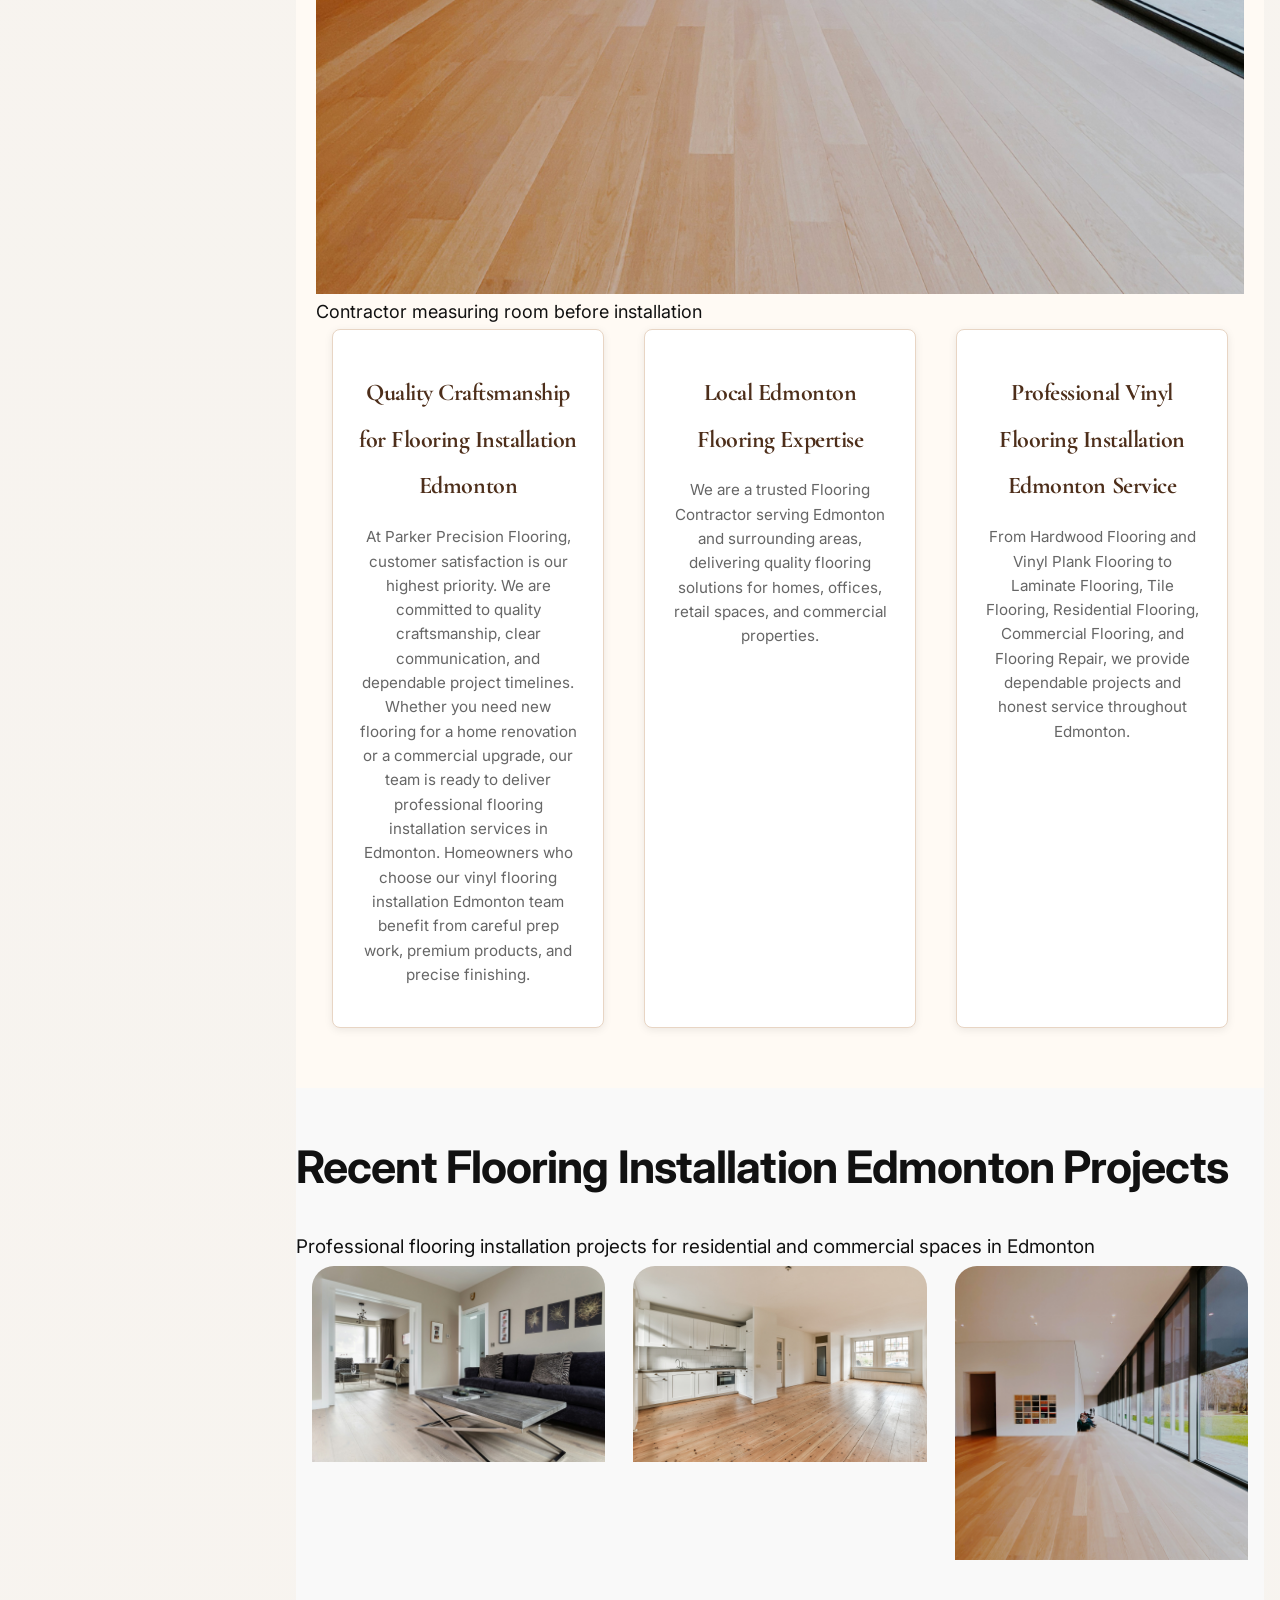
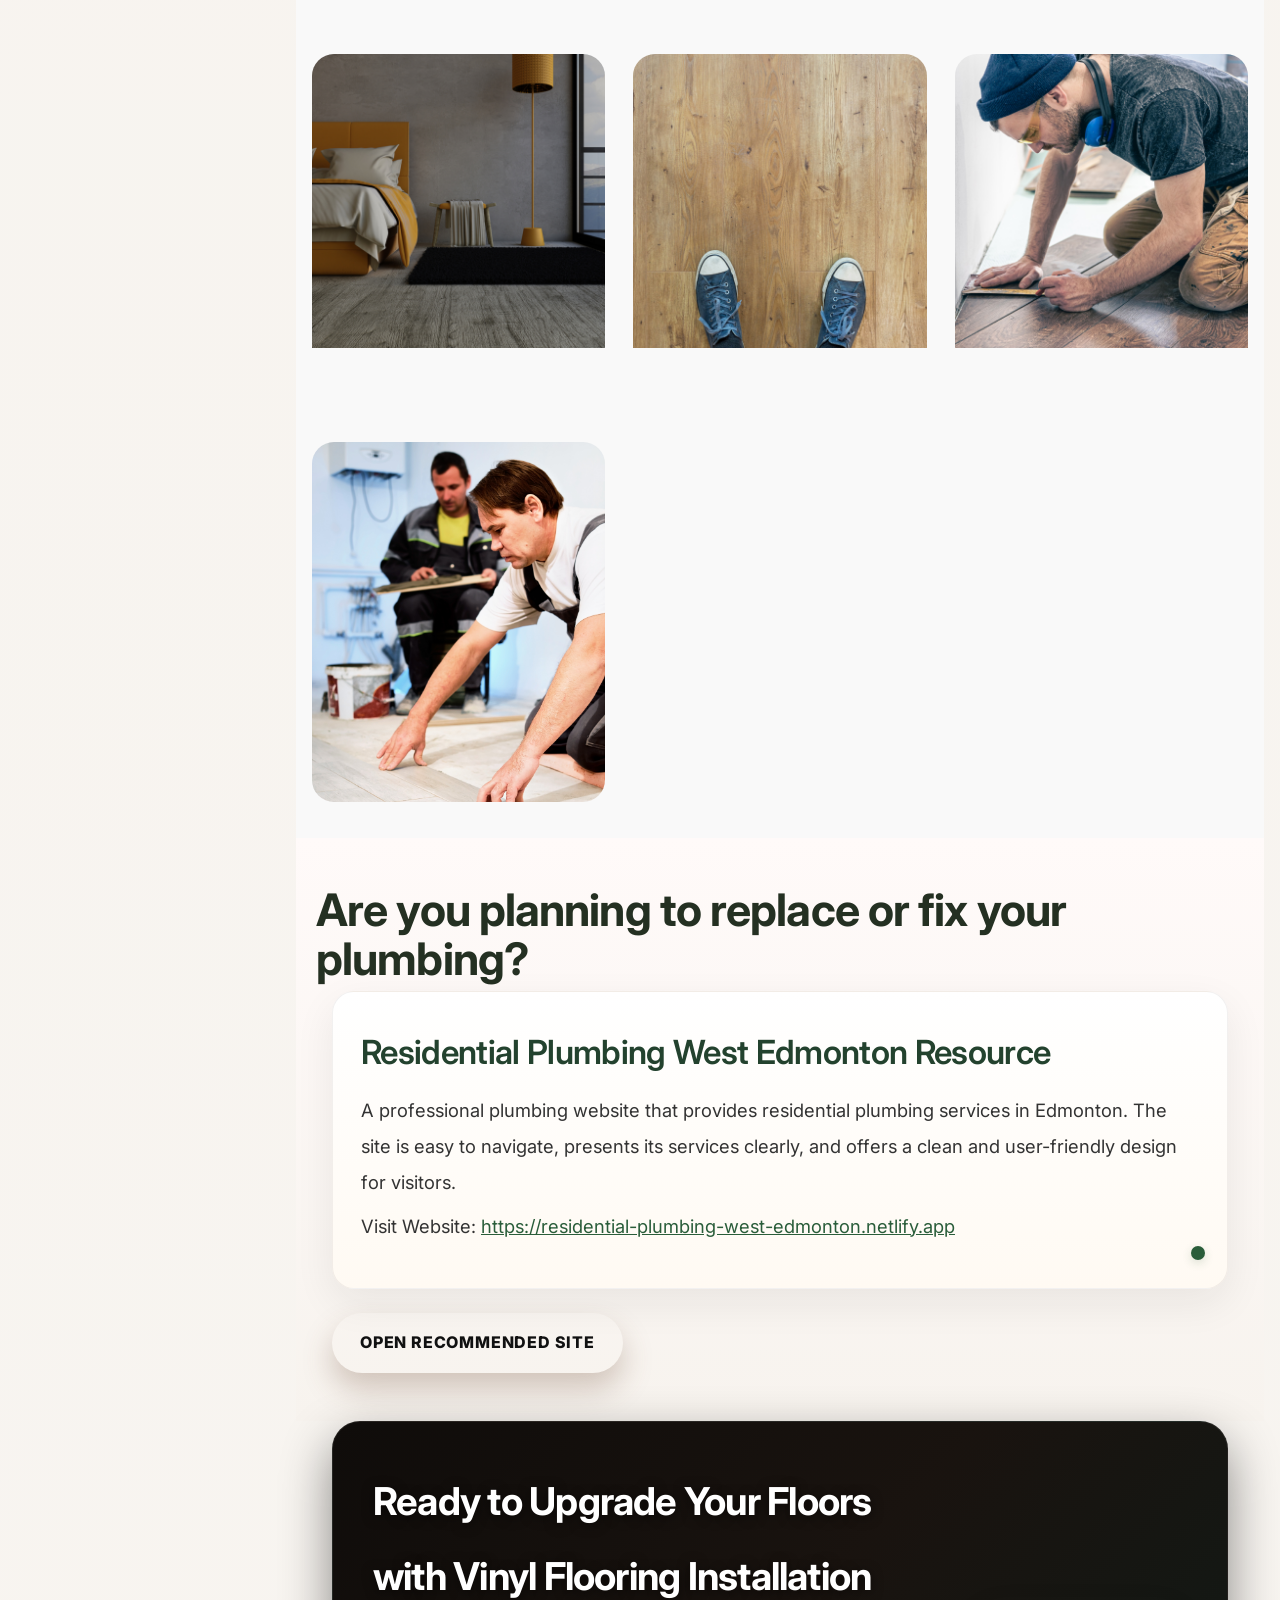
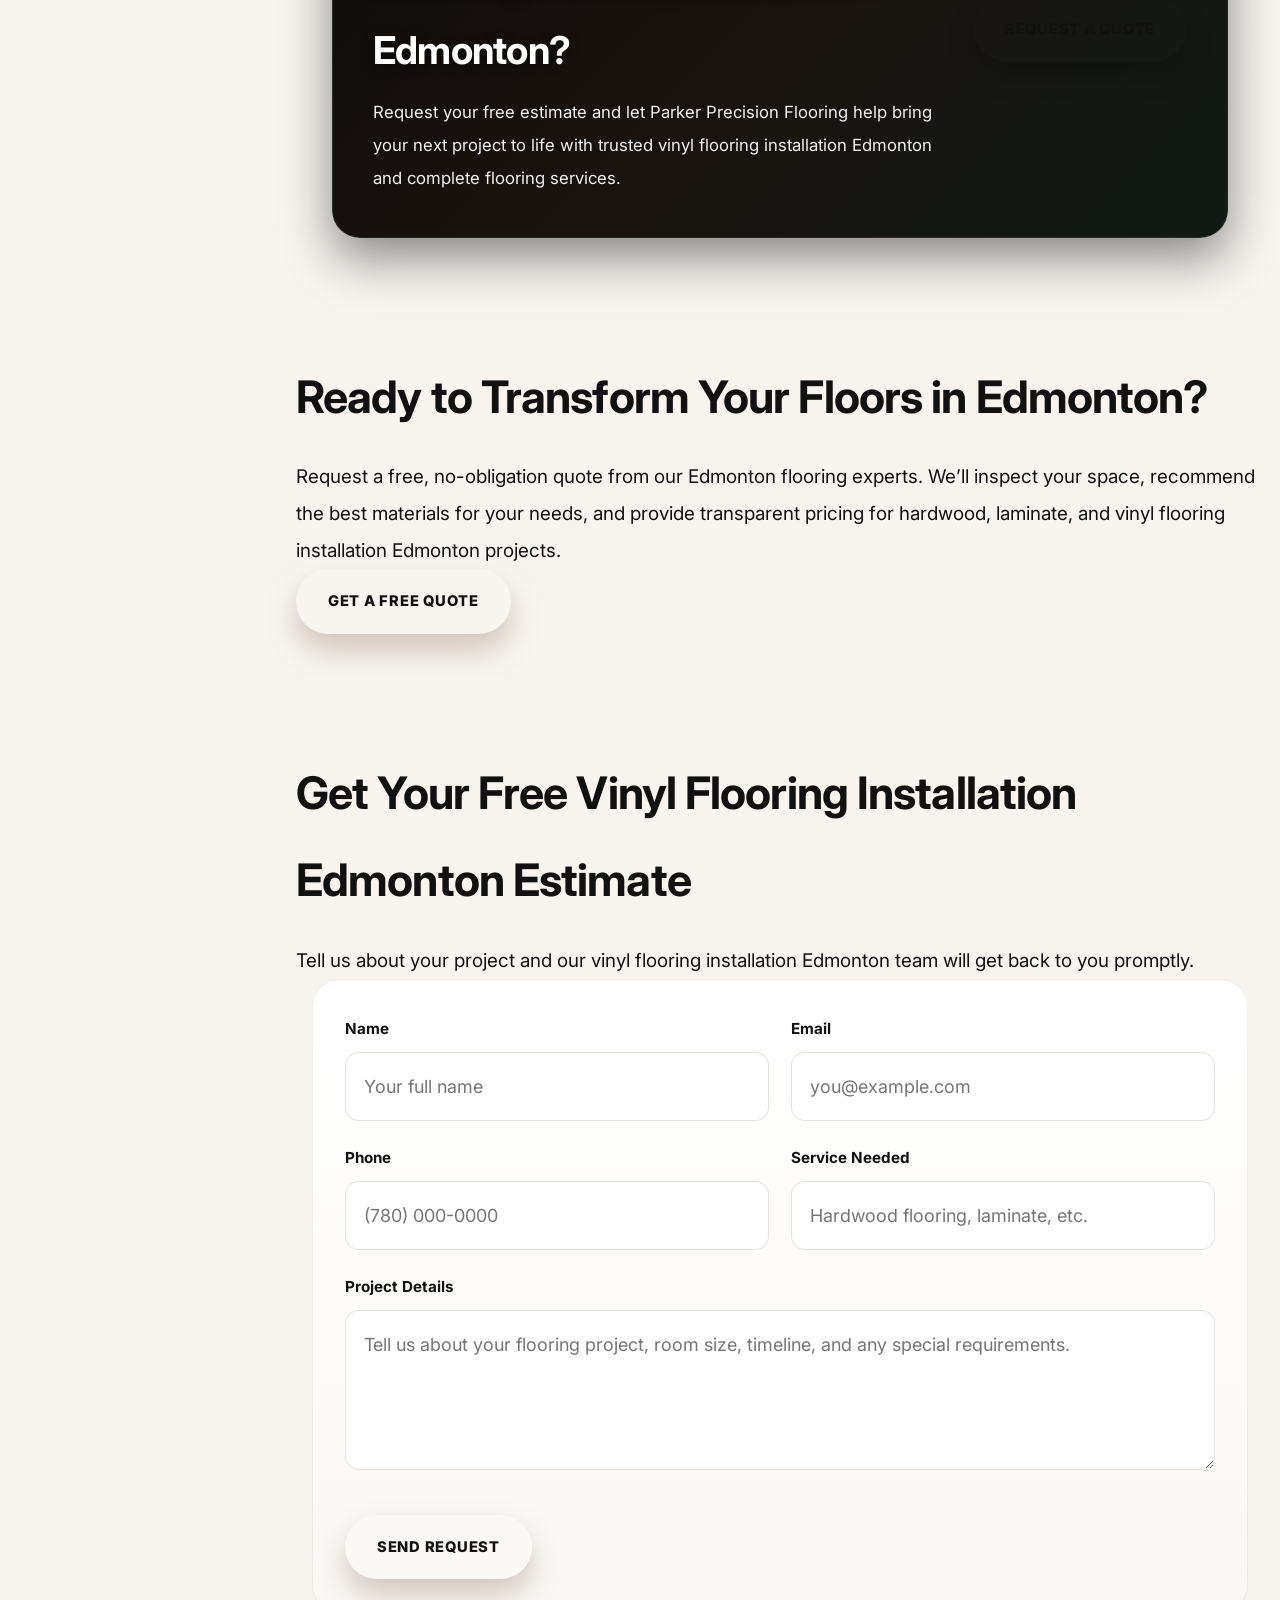
==== commit f6aae4ce: "Update site pages and add flooring images" ====
--- a/index.html
+++ b/index.html
@@ -50,7 +50,7 @@
 	<!-- Hero Section -->
 	<header id="home" class="hero-section">
 		<div class="hero-overlay"></div>
-		<img class="hero-bg-image" src="img/professional-flooring-installation-edmonton.jpg" alt="Luxury vinyl plank flooring installed in an Edmonton living room" onerror="this.src='img/chevron-wood-flooring-1920x500.jpg'">
+		<img class="hero-bg-image" src="img/professional-flooring-installation-edmonton.jpg" alt="Vinyl flooring installation Edmonton project in a modern Edmonton living room" title="Vinyl Flooring Installation Edmonton" onerror="this.src='img/chevron-wood-flooring-1920x500.jpg'">
 		<div class="hero-content">
 			<h1 class="hero-title">Professional Flooring Installation in Edmonton</h1>
 			<div class="hero-bubble" aria-hidden="false">
@@ -86,7 +86,7 @@
 		<!-- Services Section -->
 		<section id="services" class="services-section">
 			<div class="section-header">
-				<h2>Professional Flooring Services</h2>
+				<h2>Professional Flooring Services in Edmonton</h2>
 				<p>Vinyl Flooring Installation Edmonton, LVP installation, hardwood installation, laminate flooring and commercial flooring services across Edmonton, including Mill Woods, Beaumont and Sherwood Park.</p>
 			</div>
 			<div class="services-container">
@@ -131,10 +131,10 @@
 		<!-- Our Flooring Experience -->
 		<section id="our-experience" class="experience-section">
 			<div class="section-header">
-				<h2>Our Flooring Experience</h2>
+				<h2>Our Vinyl Flooring Installation Edmonton Experience</h2>
 			</div>
 			<div class="section-body">
-				<p>We bring years of hands-on experience with flooring materials and installation methods to every Edmonton project. Our team evaluates subfloors, moisture conditions, and traffic patterns before recommending materials. We install hardwood, engineered wood, luxury vinyl plank (LVP), laminate and tile using manufacturer-approved methods and industry best practices to ensure a durable, long-lasting result.</p>
+				<p>We bring years of hands-on experience with flooring materials and installation methods to every Edmonton project. Our team evaluates subfloors, moisture conditions, and traffic patterns before recommending materials. We install hardwood, engineered wood, luxury vinyl plank (LVP), laminate and tile using manufacturer-approved methods and industry best practices to ensure a durable, long-lasting result. This same attention to detail is central to every vinyl flooring installation Edmonton project we complete.</p>
 				<p>Installation quality depends on preparation. We prioritise accurate moisture testing, proper underlayment selection, careful acclimatization of products, and precision cutting and finishing. For hardwood, we pay attention to expansion gaps and finishing schedules; for LVP and laminate, we focus on tight seams and moisture barriers. These steps reduce future issues and improve lifespan.</p>
 				<p>Maintenance advice is part of our service—knowing how to clean, protect, and repair different surfaces helps homeowners get the most value from their floors. We tailor recommendations for durability and ease of care based on household needs, pets, and lifestyle, and we explain trade-offs clearly so you can choose the right product with confidence.</p>
 			</div>
@@ -149,7 +149,7 @@
 						<span class="accordion-icon" aria-hidden="true">+</span>
 					</button>
 					<div id="panel-why-trust" role="region" aria-labelledby="acc-why-trust" class="accordion-panel" hidden>
-						<p><strong>Business information:</strong> Parker Precision Flooring is a registered Edmonton contractor with a local team that understands Alberta climates and construction practices. We are fully insured and committed to safe, professional work on every job.</p>
+						<p><strong>Business information:</strong> Parker Precision Flooring is a registered Edmonton contractor with a local team that understands Alberta climates and construction practices. We are fully insured and committed to safe, professional work on every job, including full-service vinyl flooring installation Edmonton projects.</p>
 						<p><strong>Commitment to customer satisfaction:</strong> We believe clear, timely communication and clean job sites are essential. We provide written estimates, realistic timelines, and keep you informed at every step so there are no surprises.</p>
 						<p><strong>Transparent communication:</strong> Our quotes include line-item breakdowns for materials and labour. We explain product warranties and maintenance expectations so you can compare options and make informed choices.</p>
 						<p><strong>Contact & free estimates:</strong> Call (780) 430-1401 or email parkerprecisionflooring@gmail.com to arrange a free, no-obligation on-site estimate. We’ll assess your space, discuss material choices, and provide a transparent written quote tailored to your needs.</p>
@@ -164,11 +164,11 @@
 			<div class="accordion" aria-label="Why Choose Professional Flooring Installation accordion">
 				<div class="accordion-item">
 					<button class="accordion-header" aria-expanded="false" aria-controls="panel-why-professional" id="acc-why-professional">
-						<span class="accordion-title">Why Choose Professional Flooring Installation</span>
+						<span class="accordion-title">Why Choose Professional Flooring Installation in Edmonton</span>
 						<span class="accordion-icon" aria-hidden="true">+</span>
 					</button>
 					<div id="panel-why-professional" role="region" aria-labelledby="acc-why-professional" class="accordion-panel" hidden>
-						<p>Choosing professional installers protects your investment. Trained contractors follow industry best practices: accurate moisture testing, subfloor preparation, acclimatization of materials, correct adhesive and fastener selection, and precision finishing. These steps reduce callbacks and extend the life of your floor.</p>
+						<p>Choosing professional installers protects your investment. Trained contractors follow industry best practices: accurate moisture testing, subfloor preparation, acclimatization of materials, correct adhesive and fastener selection, and precision finishing. These steps reduce callbacks and extend the life of your floor, especially for vinyl flooring installation Edmonton homes rely on in high-moisture areas.</p>
 					</div>
 				</div>
 			</div>
@@ -182,7 +182,7 @@
 						<span class="accordion-icon" aria-hidden="true">+</span>
 					</button>
 					<div id="panel-popular-options" role="region" aria-labelledby="acc-popular-options" class="accordion-panel" hidden>
-						<p>Edmonton homeowners commonly choose hardwood for lasting value, luxury vinyl plank (LVP) for waterproof durability, laminate for budget-friendly style, and tile for wet areas. Each option has trade-offs: hardwood offers timeless beauty but requires careful moisture control, while LVP provides water resistance and easy maintenance for basements and kitchens.</p>
+						<p>Edmonton homeowners commonly choose hardwood for lasting value, luxury vinyl plank (LVP) for waterproof durability, laminate for budget-friendly style, and tile for wet areas. Each option has trade-offs: hardwood offers timeless beauty but requires careful moisture control, while LVP provides water resistance and easy maintenance for basements and kitchens. For many families, vinyl flooring installation Edmonton offers the best balance of durability, style, and cost.</p>
 					</div>
 				</div>
 			</div>
@@ -194,7 +194,7 @@
 			<div class="accordion" aria-label="My Flooring Experience accordion">
 				<div class="accordion-item">
 					<button class="accordion-header" aria-expanded="false" aria-controls="panel-exp" id="acc-exp">
-						<span class="accordion-title">My Flooring Experience</span>
+						<span class="accordion-title">My Vinyl Flooring Installation Edmonton Experience</span>
 						<span class="accordion-icon" aria-hidden="true">+</span>
 					</button>
 					<div id="panel-exp" role="region" aria-labelledby="acc-exp" class="accordion-panel" hidden>
@@ -208,7 +208,7 @@
 			<div class="accordion" aria-label="Frequently Asked Questions accordion">
 				<div class="accordion-item">
 					<button class="accordion-header" aria-expanded="false" aria-controls="panel-faq" id="acc-faq">
-						<span class="accordion-title">Frequently Asked Questions</span>
+						<span class="accordion-title">Vinyl Flooring Installation Edmonton FAQs</span>
 						<span class="accordion-icon" aria-hidden="true">+</span>
 					</button>
 					<div id="panel-faq" role="region" aria-labelledby="acc-faq" class="accordion-panel" hidden>
@@ -225,7 +225,7 @@
 
 		<section id="trust" class="trust-section">
 			<div class="section-header">
-				<h2>Trust & Credibility</h2>
+				<h2>Trust & Credibility for Flooring Installation Edmonton</h2>
 			</div>
 			<div class="section-body">
 				<p><strong>Business:</strong> Parker Precision Flooring — registered local contractor serving Edmonton and surrounding communities.</p>
@@ -239,12 +239,12 @@
 		<!-- About Us -->
 		<section id="about-us" class="about-section">
 			<div class="about-image-wrap">
-				<img src="img/professional-flooring-installation-edmonton.jpg" alt="Professional flooring installation project in Edmonton with skilled installers working on a residential floor">
+				<img src="img/professional-flooring-installation-edmonton.jpg" alt="Professional vinyl flooring installation Edmonton team installing residential floors" title="Professional Flooring Installation Edmonton">
 			</div>
 			<div class="about-content">
 				<span class="section-kicker">About Us</span>
 				<h2>Trusted Flooring Contractors in Edmonton</h2>
-				<p>Parker Precision Flooring provides professional flooring installation services throughout Edmonton and the surrounding area. We specialize in high quality flooring solutions for homeowners and businesses looking to improve the appearance, durability, and value of their properties. Our experienced team delivers precise workmanship and reliable service on every project.</p>
+				<p>Parker Precision Flooring provides professional flooring installation services throughout Edmonton and the surrounding area. We specialize in high quality flooring solutions for homeowners and businesses looking to improve the appearance, durability, and value of their properties. Our experienced team delivers precise workmanship and reliable service on every project, with vinyl flooring installation Edmonton as one of our most requested services.</p>
 				<p>From hardwood flooring and luxury vinyl plank to laminate, tile, residential, and commercial flooring installation, we deliver dependable results built around craftsmanship, communication, and customer satisfaction.</p>
 				<ul class="about-checks">
 					<li>Professional floor installation and repair services</li>
@@ -257,7 +257,7 @@
 		<!-- Hardwood Flooring Installation -->
 		<section id="why-choose" class="why-choose-section">
 			<div class="section-header">
-				<h2>Hardwood Flooring Installation</h2>
+				<h2>Hardwood Flooring Installation in Edmonton</h2>
 			</div>
 			<div class="benefits-grid">
 				<div class="benefit-item" style="grid-column: 1 / -1;">
@@ -273,13 +273,13 @@
 			<div class="service-content-wrapper">
 				<h2>Vinyl Flooring Installation Edmonton</h2>
 				<div class="info-bubble">
-					<p>Parker Precision Flooring offers luxury vinyl plank and laminate flooring solutions designed to combine style, durability, and affordability. These flooring options are ideal for busy households and commercial spaces because they are easy to maintain and resistant to wear and tear.</p>
+					<p>Parker Precision Flooring offers luxury vinyl plank and laminate flooring solutions designed to combine style, durability, and affordability. These flooring options are ideal for busy households and commercial spaces because they are easy to maintain and resistant to wear and tear. Our vinyl flooring installation Edmonton process includes subfloor evaluation, moisture checks, and precision plank layout for long-term performance.</p>
 				</div>
 				<div class="info-bubble">
 					<p>Edmonton basement vinyl plank installers — waterproof, low-maintenance LVP ideal for basements and kitchens.</p>
 				</div>
 				<figure class="section-image">
-					<img src="img/vinyl-flooring-installation-edmonton.jpg" alt="Luxury vinyl plank flooring installed in an Edmonton living room">
+					<img src="img/vinyl-flooring-installation-edmonton.jpg" alt="Luxury vinyl plank vinyl flooring installation Edmonton project in a living room" title="Luxury Vinyl Flooring Installation Edmonton">
 					<figcaption class="visually-hidden">Luxury vinyl plank flooring in an Edmonton living room</figcaption>
 				</figure>
 			</div>
@@ -288,18 +288,18 @@
 		<!-- Commercial and Residential Flooring Services -->
 		<section class="serving-edmonton-section">
 			<div class="service-content-wrapper">
-				<h2>Residential Flooring Services Edmonton</h2>
+				<h2>Residential Flooring Services Edmonton & Vinyl Flooring Installation Edmonton</h2>
 				<div class="info-bubble">
 					<h3>Residential Flooring Services Edmonton</h3>
-					<p>Our residential flooring services are designed to transform living spaces with durable and attractive flooring options. Every project receives careful planning and attention to detail from start to finish.</p>
+					<p>Our residential flooring services are designed to transform living spaces with durable and attractive flooring options. Every project receives careful planning and attention to detail from start to finish, whether it is hardwood replacement or vinyl flooring installation Edmonton homeowners can count on.</p>
 				</div>
 				<figure class="section-image">
-					<img src="img/modern-bedroom-interior-2400x2400.jpg" alt="Finished basement flooring project in Edmonton">
+					<img src="img/finished-basement-flooring-edmonton.jpg" alt="Finished basement vinyl flooring installation Edmonton project" title="Finished Basement Flooring Edmonton">
 					<figcaption class="visually-hidden">Finished basement flooring project in Edmonton</figcaption>
 				</figure>
 				<div class="info-bubble">
-					<h3>Commercial Flooring Solutions</h3>
-					<p>We also provide commercial flooring installation for offices, retail stores, and other business environments requiring dependable flooring solutions. Every commercial project is planned and executed to minimise downtime and deliver long-lasting results.</p>
+					<h3>Commercial Flooring Solutions in Edmonton</h3>
+					<p>We also provide commercial flooring installation for offices, retail stores, and other business environments requiring dependable flooring solutions. Every commercial project is planned and executed to minimise downtime and deliver long-lasting results, including vinyl flooring installation Edmonton businesses choose for durability.</p>
 				</div>
 			</div>
 		</section>
@@ -307,23 +307,23 @@
 		<!-- Benefits, Replacement & Affordable Options -->
 		<section class="benefits-and-options">
 			<div class="section-header">
-				<h2>Flooring Benefits & Options</h2>
+				<h2>Flooring Benefits & Options in Edmonton</h2>
 			</div>
 			<div class="benefit-list">
 				<div class="info-bubble">
-					<h3>Benefits of Vinyl Flooring</h3>
+					<h3>Benefits of Vinyl Flooring Installation Edmonton</h3>
 					<p>Vinyl flooring offers water resistance, easy maintenance, and long-lasting performance — ideal for busy Edmonton households. Our vinyl flooring installation Edmonton services focus on proper subfloor prep and professional installation for reliable results.</p>
 				</div>
 				<figure class="section-image">
-					<img src="img/hardwood-floor-closeup-2400x2400.jpg" alt="Modern hardwood flooring in a residential home">
+					<img src="img/hardwood-floor-finish-closeup-edmonton.jpg" alt="Close-up of hardwood floor finish after professional flooring installation Edmonton service" title="Hardwood Floor Finish Edmonton">
 					<figcaption class="visually-hidden">Modern hardwood flooring close-up</figcaption>
 				</figure>
 				<div class="info-bubble">
-					<h3>Why Choose Hardwood Flooring</h3>
+					<h3>Why Choose Hardwood Flooring in Edmonton</h3>
 					<p>Hardwood flooring provides timeless beauty and long-term value. We source quality materials and apply skilled installation techniques to ensure a lasting finish for Edmonton homes and businesses.</p>
 				</div>
 				<div class="info-bubble">
-					<h3>Floor Replacement Services</h3>
+					<h3>Floor Replacement Services in Edmonton</h3>
 					<p>Whether you need a partial repair or full floor replacement, our team handles demo, removal, and installation with minimal disruption and clear timelines.</p>
 				</div>
 				<div class="info-bubble">
@@ -336,23 +336,23 @@
 		<!-- Why Choose Parker Precision Flooring -->
 		<section class="features-section">
 			<div class="section-header">
-				<h2>Why Choose Parker Precision Flooring</h2>
+				<h2>Why Choose Parker Precision Flooring in Edmonton</h2>
 			</div>
 			<figure class="section-image">
-				<img src="img/modern-hardwood-floor-showroom-2400x2400.jpg" alt="Professional flooring contractor measuring a room before installation">
+				<img src="img/hardwood-flooring-showroom-edmonton.jpg" alt="Professional flooring contractor measuring a room before vinyl flooring installation Edmonton project" title="Flooring Contractor Edmonton">
 				<figcaption class="visually-hidden">Contractor measuring room before installation</figcaption>
 			</figure>
 			<div class="features-grid">
 				<div class="feature-box">
-					<h3>Quality Craftsmanship</h3>
-					<p>At Parker Precision Flooring, customer satisfaction is our highest priority. We are committed to quality craftsmanship, clear communication, and dependable project timelines. Whether you need new flooring for a home renovation or a commercial upgrade, our team is ready to deliver professional flooring installation services in Edmonton.</p>
+					<h3>Quality Craftsmanship for Flooring Installation Edmonton</h3>
+					<p>At Parker Precision Flooring, customer satisfaction is our highest priority. We are committed to quality craftsmanship, clear communication, and dependable project timelines. Whether you need new flooring for a home renovation or a commercial upgrade, our team is ready to deliver professional flooring installation services in Edmonton. Homeowners who choose our vinyl flooring installation Edmonton team benefit from careful prep work, premium products, and precise finishing.</p>
 				</div>
 				<div class="feature-box">
-					<h3>Local Expertise</h3>
+					<h3>Local Edmonton Flooring Expertise</h3>
 					<p>We are a trusted Flooring Contractor serving Edmonton and surrounding areas, delivering quality flooring solutions for homes, offices, retail spaces, and commercial properties.</p>
 				</div>
 				<div class="feature-box">
-					<h3>Professional Service</h3>
+					<h3>Professional Vinyl Flooring Installation Edmonton Service</h3>
 					<p>From Hardwood Flooring and Vinyl Plank Flooring to Laminate Flooring, Tile Flooring, Residential Flooring, Commercial Flooring, and Flooring Repair, we provide dependable projects and honest service throughout Edmonton.</p>
 				</div>
 			</div>
@@ -361,7 +361,7 @@
 		<!-- Gallery Section -->
 		<section id="gallery" class="gallery-section">
 			<div class="section-header">
-				<h2>Recent Flooring Projects</h2>
+				<h2>Recent Flooring Installation Edmonton Projects</h2>
 				<p>Professional flooring installation projects for residential and commercial spaces in Edmonton</p>
 			</div>
 			<div class="gallery-grid">
@@ -372,37 +372,37 @@
 					</div>
 				</div>
 				<div class="gallery-item">
-					<img src="img/modern-kitchen-hardwood-flooring.jpg" alt="Modern hardwood flooring in a residential home">
+					<img src="img/modern-kitchen-hardwood-flooring.jpg" alt="Modern hardwood flooring installed in an Edmonton residential kitchen" title="Hardwood Flooring Installation Edmonton">
 					<div class="gallery-overlay">
 						<p>Hardwood Flooring</p>
 					</div>
 				</div>
 				<div class="gallery-item">
-					<img src="img/modern-hardwood-floor-showroom-2400x2400.jpg" alt="Professional flooring contractor measuring a room before installation">
+					<img src="img/hardwood-flooring-showroom-edmonton.jpg" alt="Professional Edmonton flooring contractor measuring a room before installation" title="Edmonton Flooring Contractor">
 					<div class="gallery-overlay">
 						<p>Hardwood Flooring</p>
 					</div>
 				</div>
 				<div class="gallery-item">
-					<img src="img/modern-bedroom-interior-2400x2400.jpg" alt="Finished basement flooring project in Edmonton">
+					<img src="img/finished-basement-flooring-edmonton.jpg" alt="Finished basement vinyl flooring installation Edmonton project" title="Basement Flooring Edmonton">
 					<div class="gallery-overlay">
 						<p>Vinyl Plank Flooring</p>
 					</div>
 				</div>
 				<div class="gallery-item">
-					<img src="img/hardwood-floor-closeup-2400x2400.jpg" alt="Close-up detail of premium hardwood flooring finish and texture">
+					<img src="img/hardwood-floor-finish-closeup-edmonton.jpg" alt="Close-up detail of premium hardwood flooring finish after Edmonton installation" title="Hardwood Floor Finish Detail">
 					<div class="gallery-overlay">
 						<p>Floor Finish</p>
 					</div>
 				</div>
 				<div class="gallery-item">
-					<img src="img/laminate-floor-installation-2400x2400.jpg" alt="Laminate flooring installation process">
+					<img src="img/laminate-flooring-installation-edmonton.jpg" alt="Laminate flooring installation Edmonton process in progress" title="Laminate Flooring Installation Edmonton">
 					<div class="gallery-overlay">
 						<p>Laminate Flooring</p>
 					</div>
 				</div>
 				<div class="gallery-item">
-					<img src="img/professional-tile-floor-installation.jpg" alt="Finished tile flooring installation for a residential and commercial project in Edmonton">
+					<img src="img/professional-tile-floor-installation.jpg" alt="Finished tile flooring installation in Edmonton for residential and commercial spaces" title="Tile Flooring Installation Edmonton">
 					<div class="gallery-overlay">
 						<p>Tile Flooring</p>
 					</div>
@@ -417,7 +417,7 @@
 			</div>
 			<div class="recommended-content">
 				<div class="recommended-bubble">
-					<h3>Residential Plumbing West Edmonton</h3>
+					<h3>Residential Plumbing West Edmonton Resource</h3>
 					<p>A professional plumbing website that provides residential plumbing services in Edmonton. The site is easy to navigate, presents its services clearly, and offers a clean and user-friendly design for visitors.</p>
 					<p class="recommended-visit">Visit Website: <a href="https://residential-plumbing-west-edmonton.netlify.app" target="_blank" rel="noopener noreferrer">https://residential-plumbing-west-edmonton.netlify.app</a></p>
 				</div>
@@ -431,8 +431,8 @@
 		<section class="cta-strip">
 			<div class="cta-strip-inner">
 				<div class="cta-strip-content">
-					<h2>Ready to Upgrade Your Floors?</h2>
-					<p>Request your free estimate and let Parker Precision Flooring help bring your next project to life.</p>
+					<h2>Ready to Upgrade Your Floors with Vinyl Flooring Installation Edmonton?</h2>
+					<p>Request your free estimate and let Parker Precision Flooring help bring your next project to life with trusted vinyl flooring installation Edmonton and complete flooring services.</p>
 				</div>
 				<a href="#contact" class="cta-button cta-primary">Request a Quote</a>
 			</div>
@@ -441,10 +441,10 @@
 		<!-- Bottom CTA -->
 		<section id="bottom-cta" class="bottom-cta">
 			<div class="section-header">
-				<h2>Ready to Transform Your Floors?</h2>
+				<h2>Ready to Transform Your Floors in Edmonton?</h2>
 			</div>
 			<div class="section-body">
-				<p>Request a free, no-obligation quote from our Edmonton flooring experts. We’ll inspect your space, recommend the best materials for your needs, and provide transparent pricing.</p>
+				<p>Request a free, no-obligation quote from our Edmonton flooring experts. We’ll inspect your space, recommend the best materials for your needs, and provide transparent pricing for hardwood, laminate, and vinyl flooring installation Edmonton projects.</p>
 				<a href="#contact" class="cta-button cta-primary cta-large">Get a Free Quote</a>
 			</div>
 		</section>
@@ -452,8 +452,8 @@
 		<!-- Contact Section -->
 		<section id="contact" class="contact-section">
 			<div class="section-header">
-				<h2>Get Your Free Flooring Estimate</h2>
-				<p>Tell us about your project and our team will get back to you promptly.</p>
+				<h2>Get Your Free Vinyl Flooring Installation Edmonton Estimate</h2>
+				<p>Tell us about your project and our vinyl flooring installation Edmonton team will get back to you promptly.</p>
 			</div>
 			<div class="contact-form-wrap">
 				<form class="contact-form">
@@ -512,8 +512,9 @@
 					<li><a href="#services">Services</a></li>
 					<li><a href="#why-choose">About Us</a></li>
 					<li><a href="#gallery">Gallery</a></li>
-					<li><a href="#contact">Contact</a></li>
+					<li><a href="#contact">Contact Us</a></li>
 					<li><a href="privacy.txt">Privacy Policy</a></li>
+					<li><a href="license.txt">Licenses</a></li>
 				</ul>
 			</div>
 		</div>
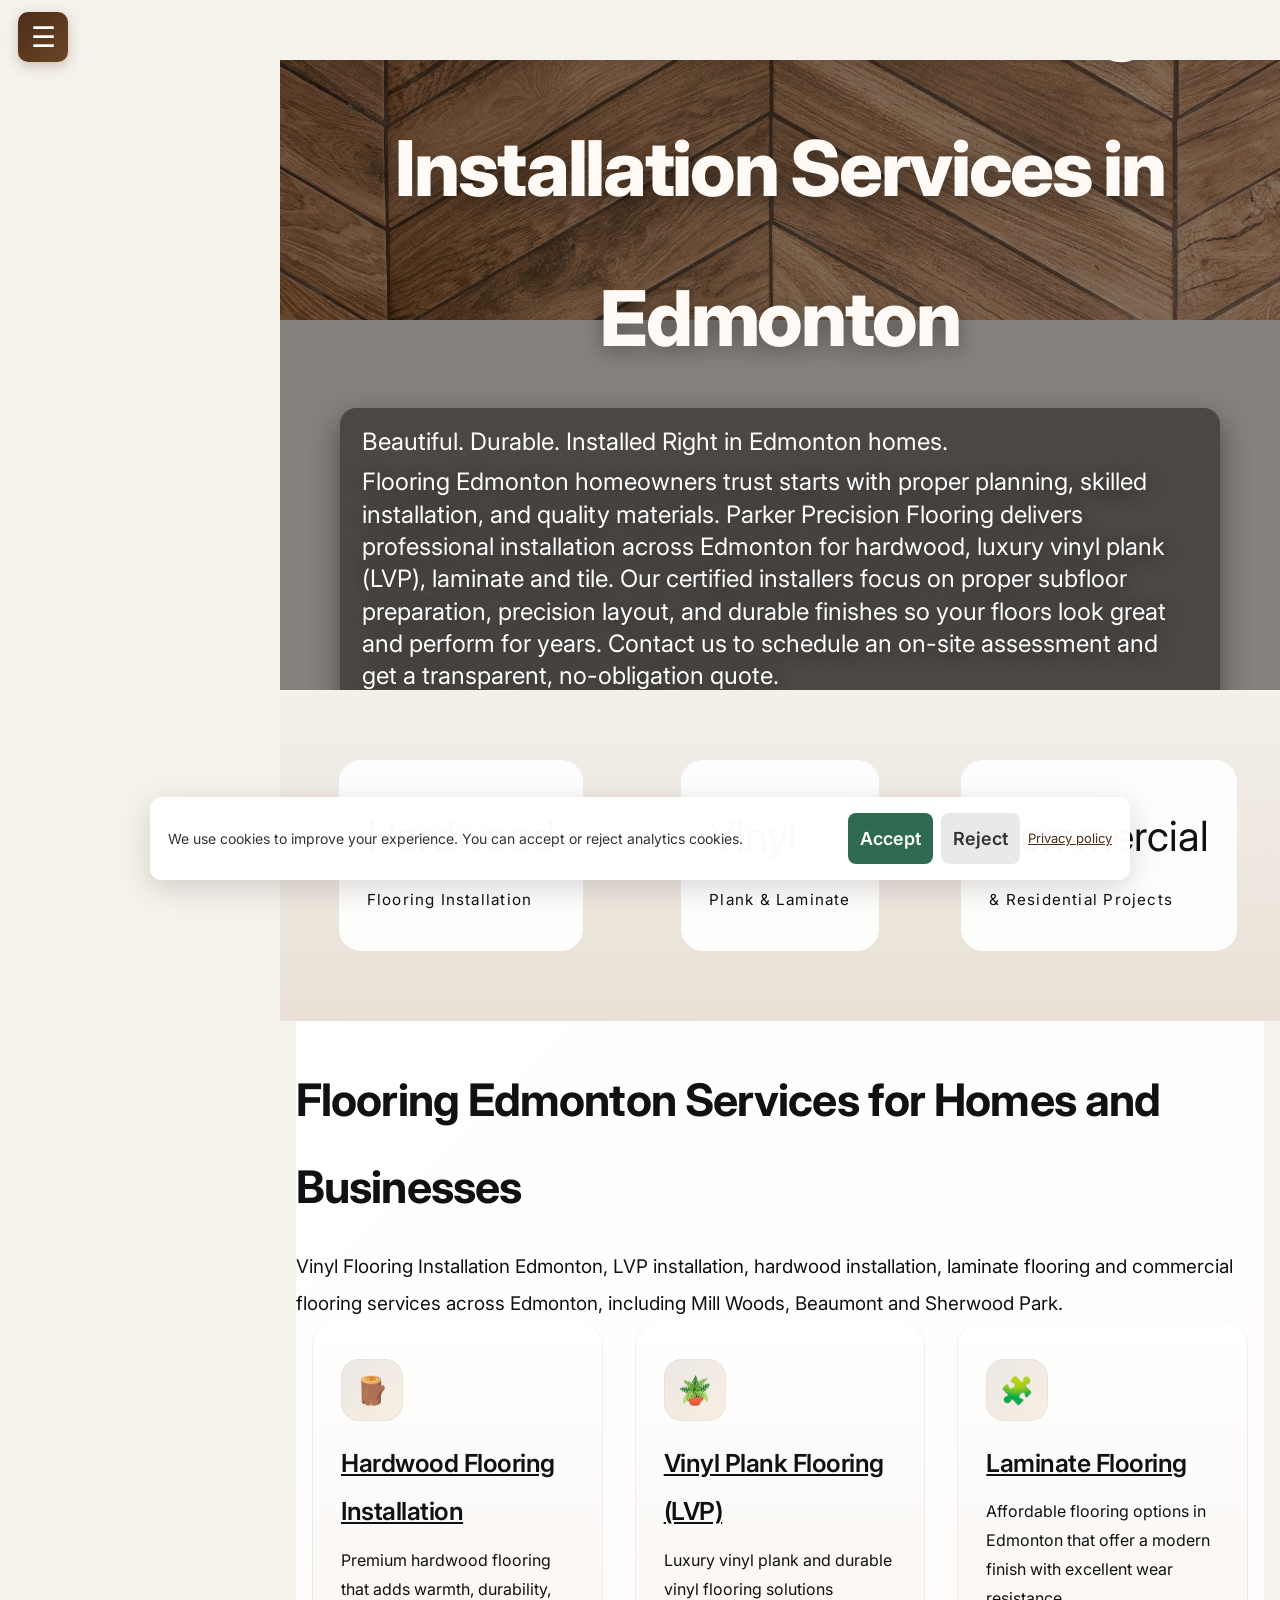
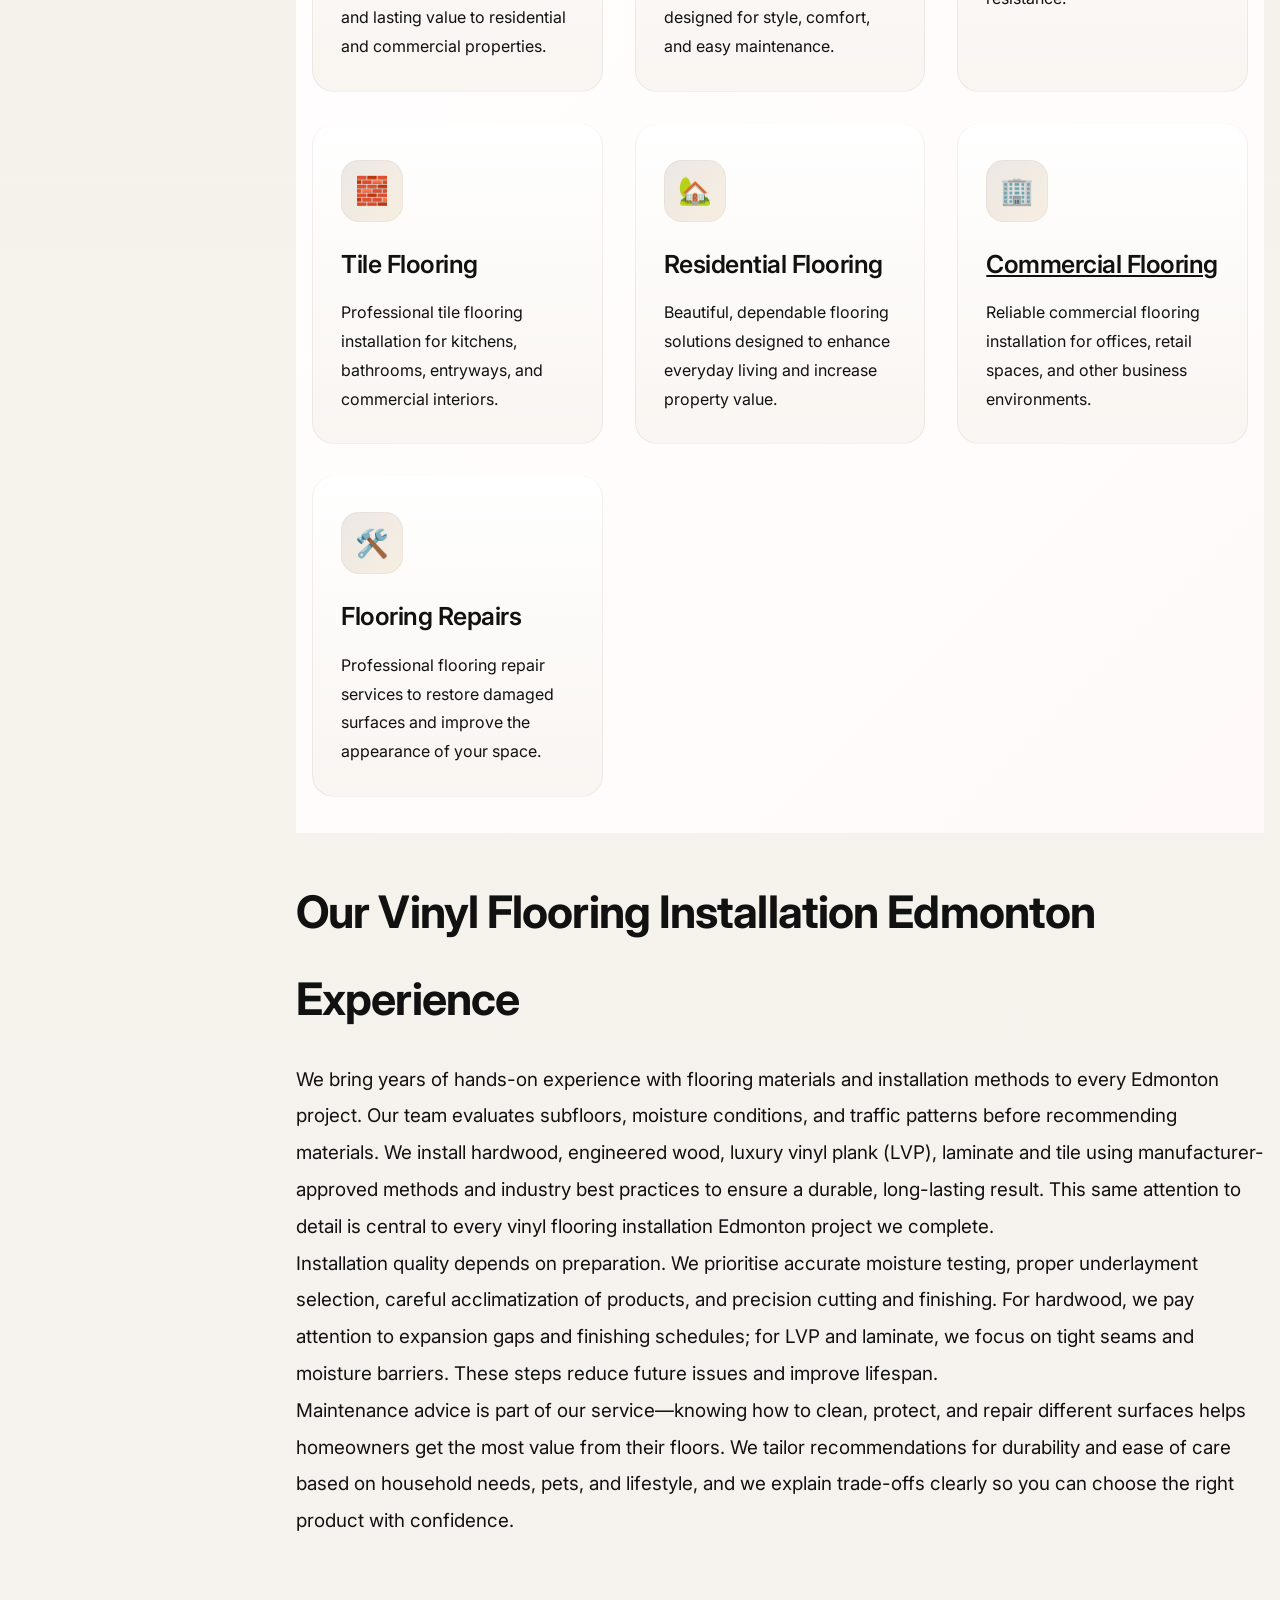
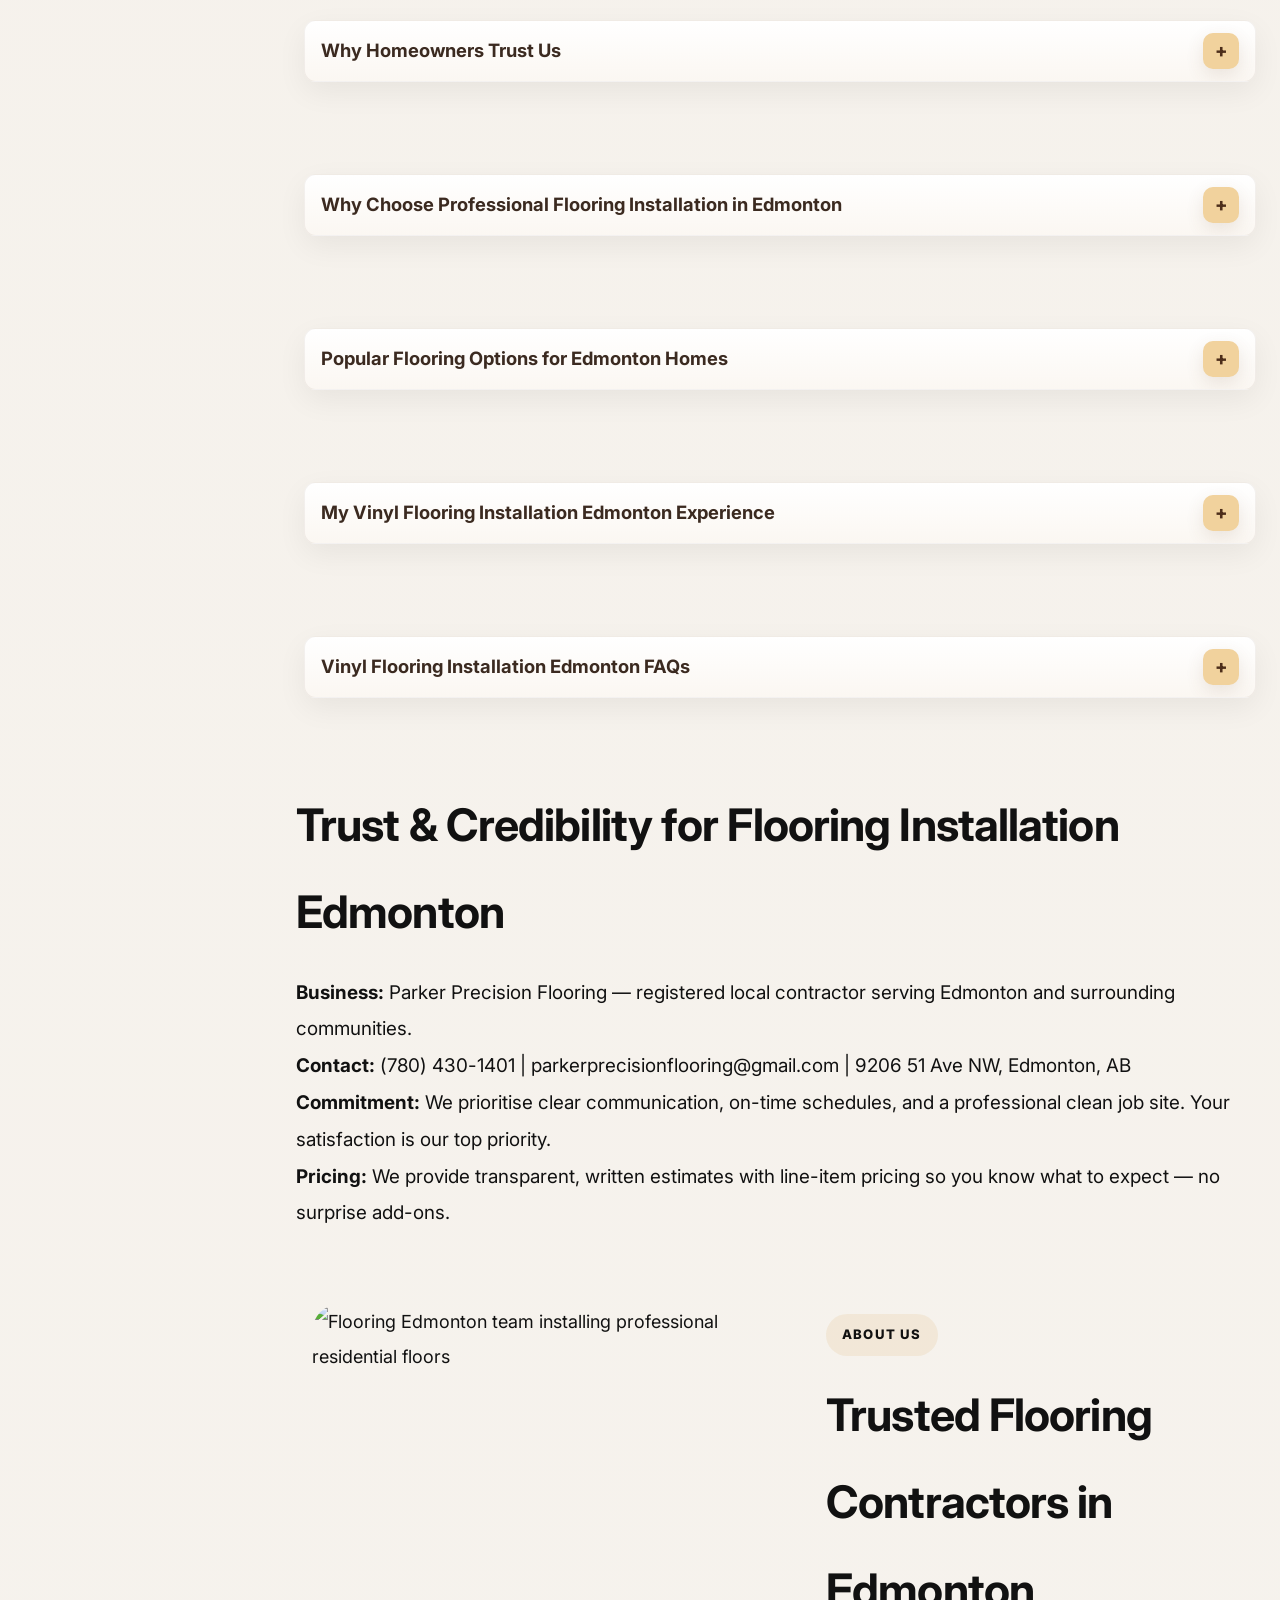
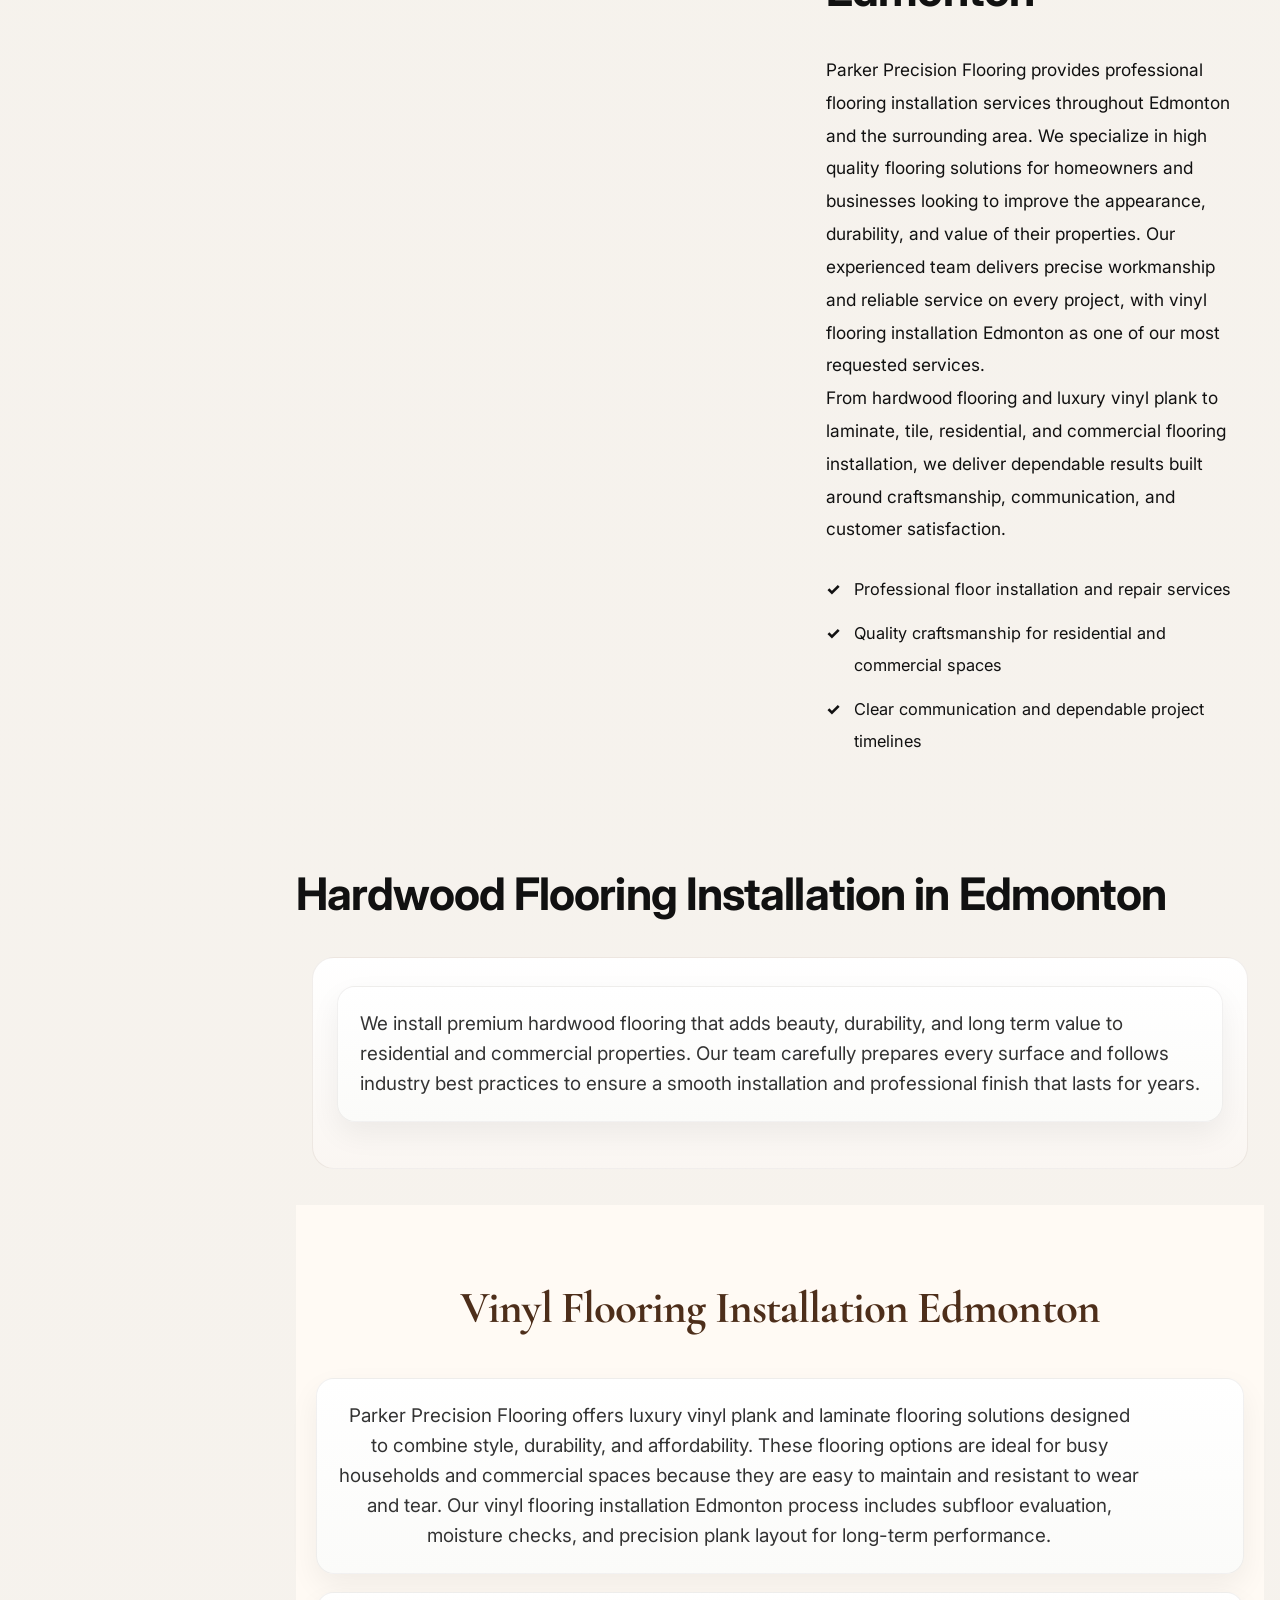
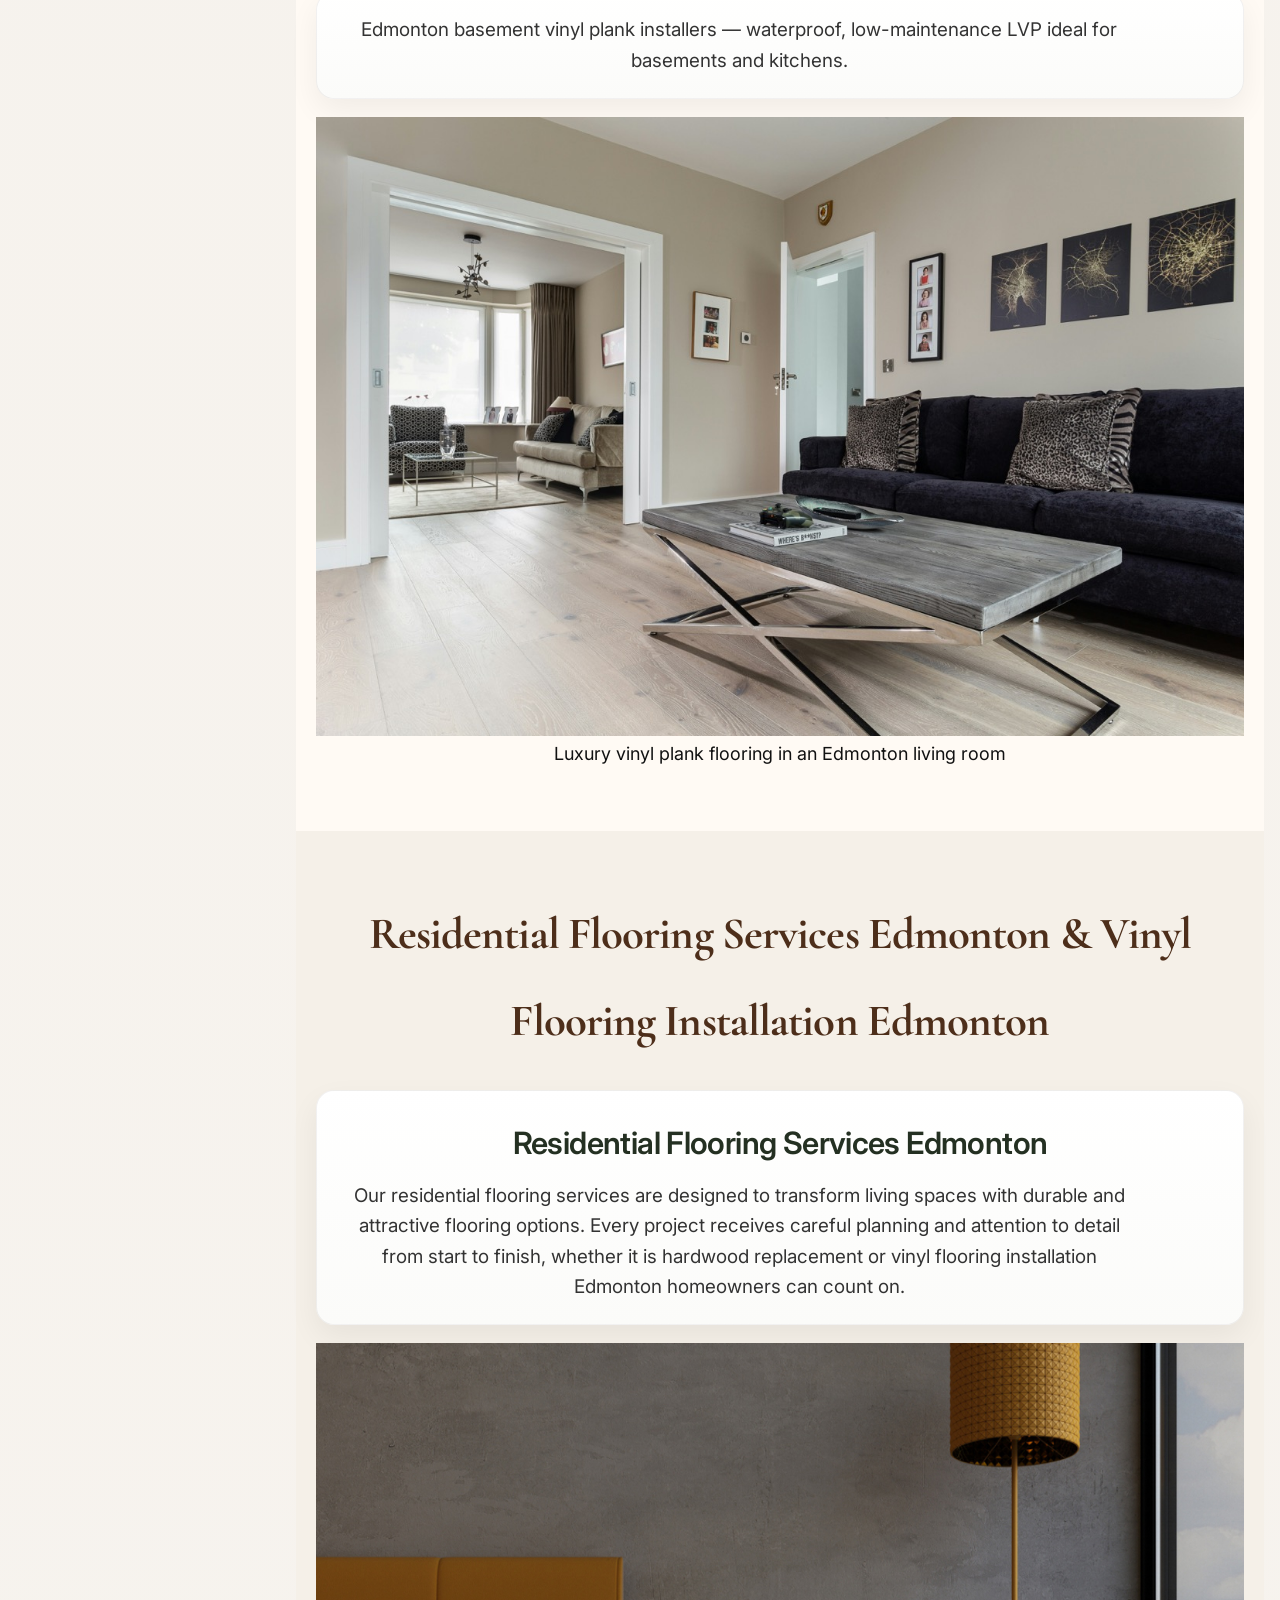
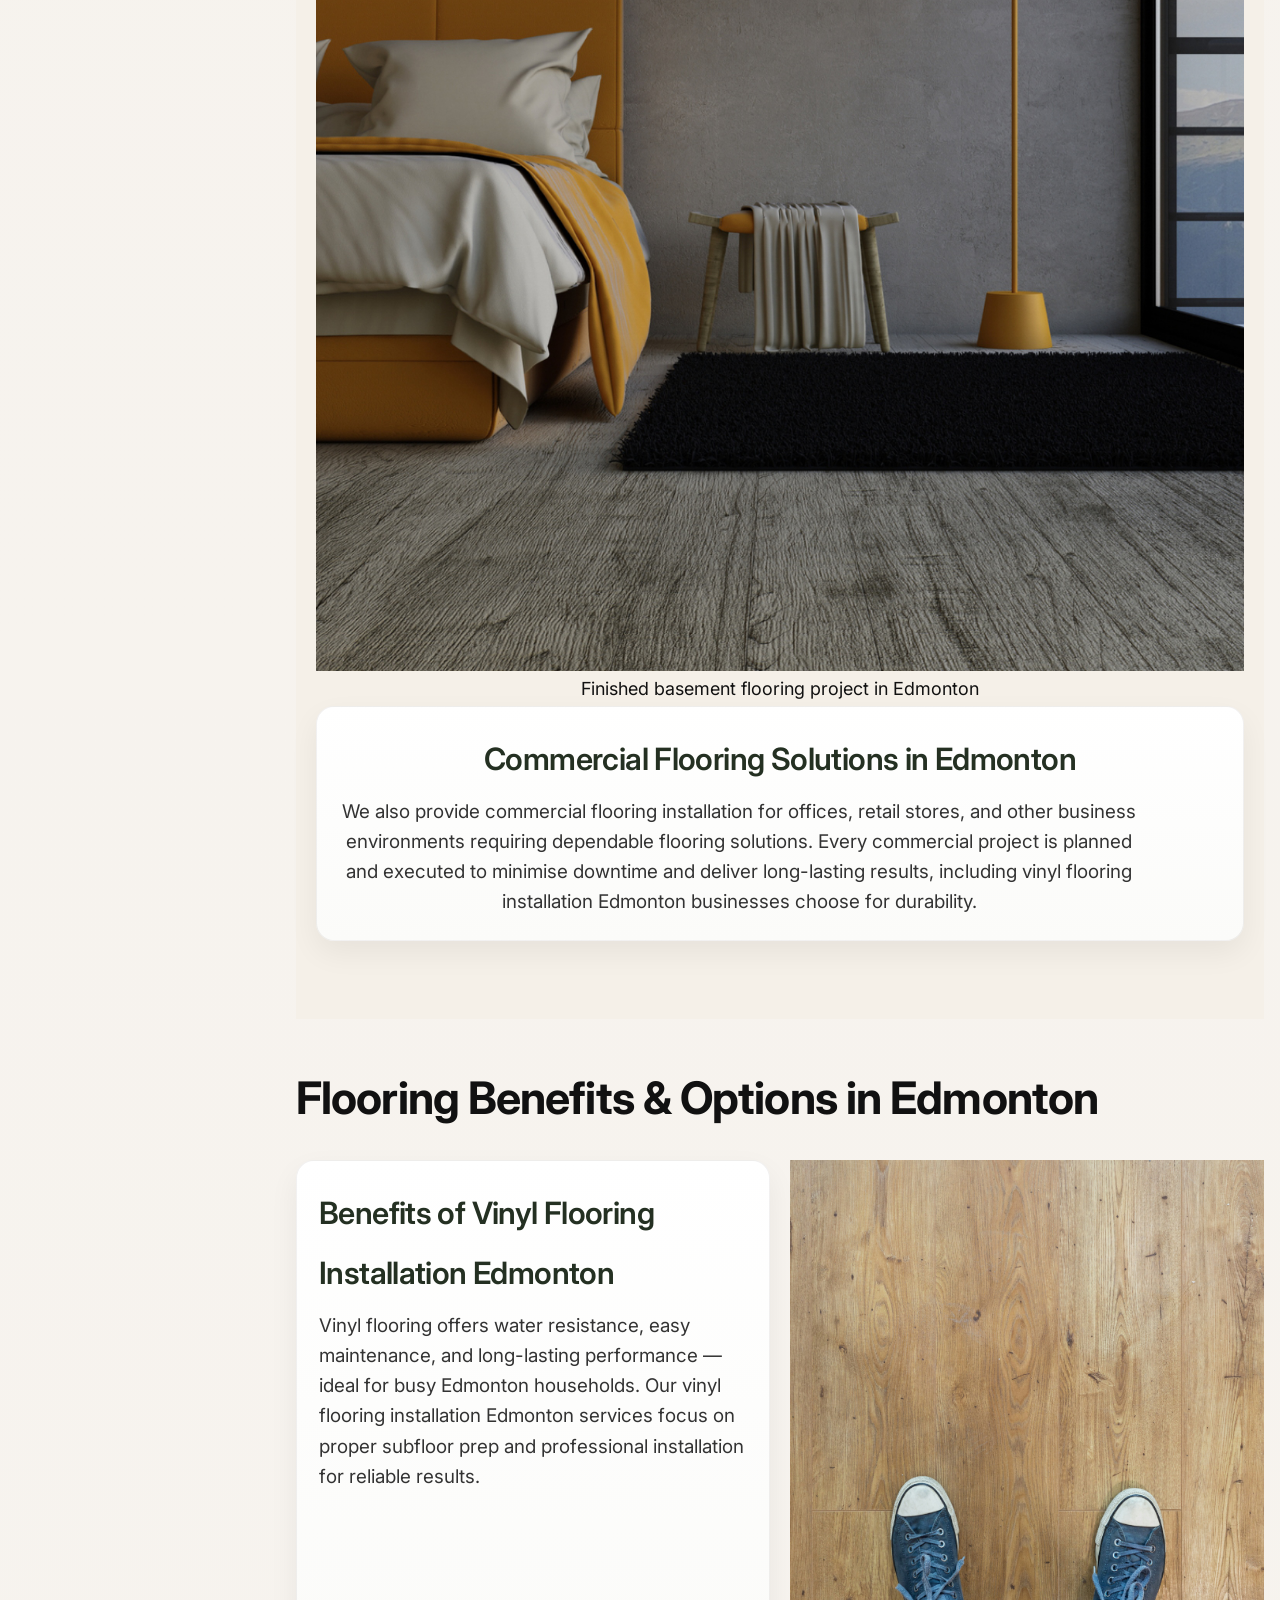
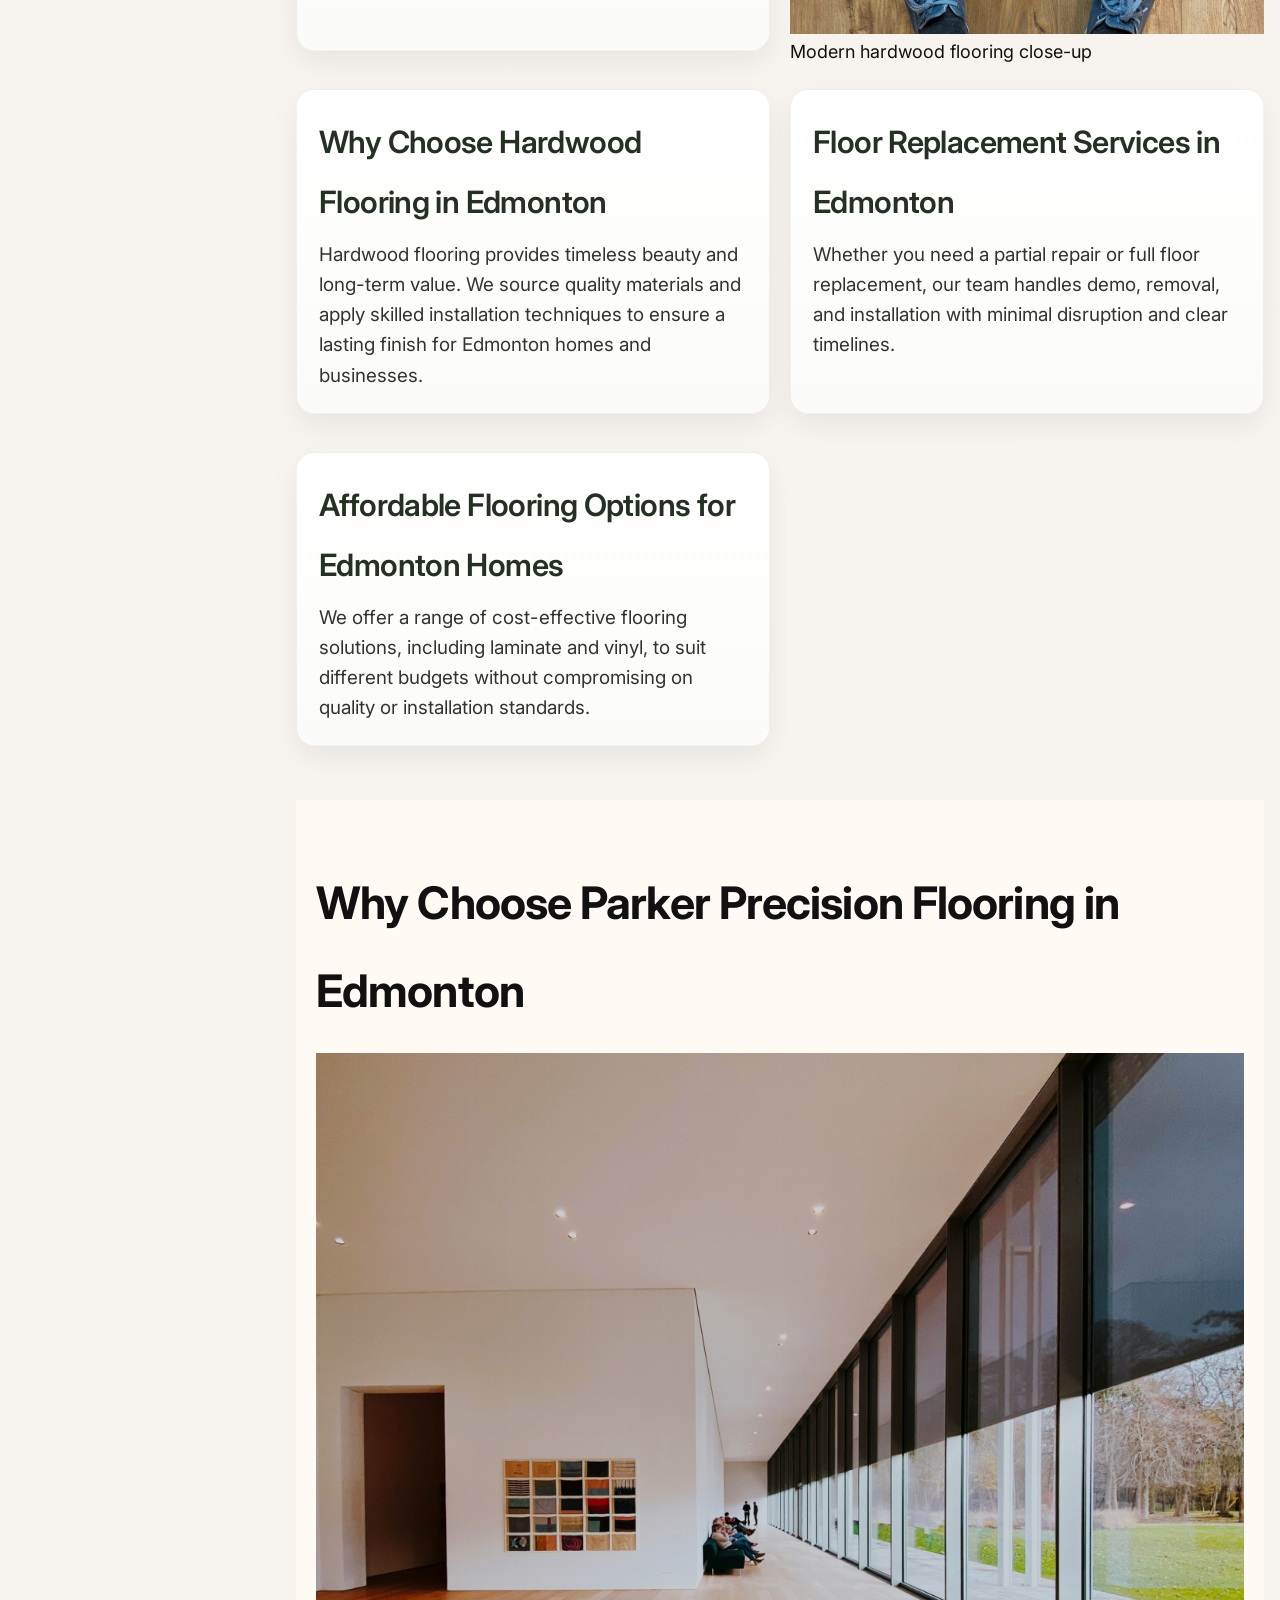
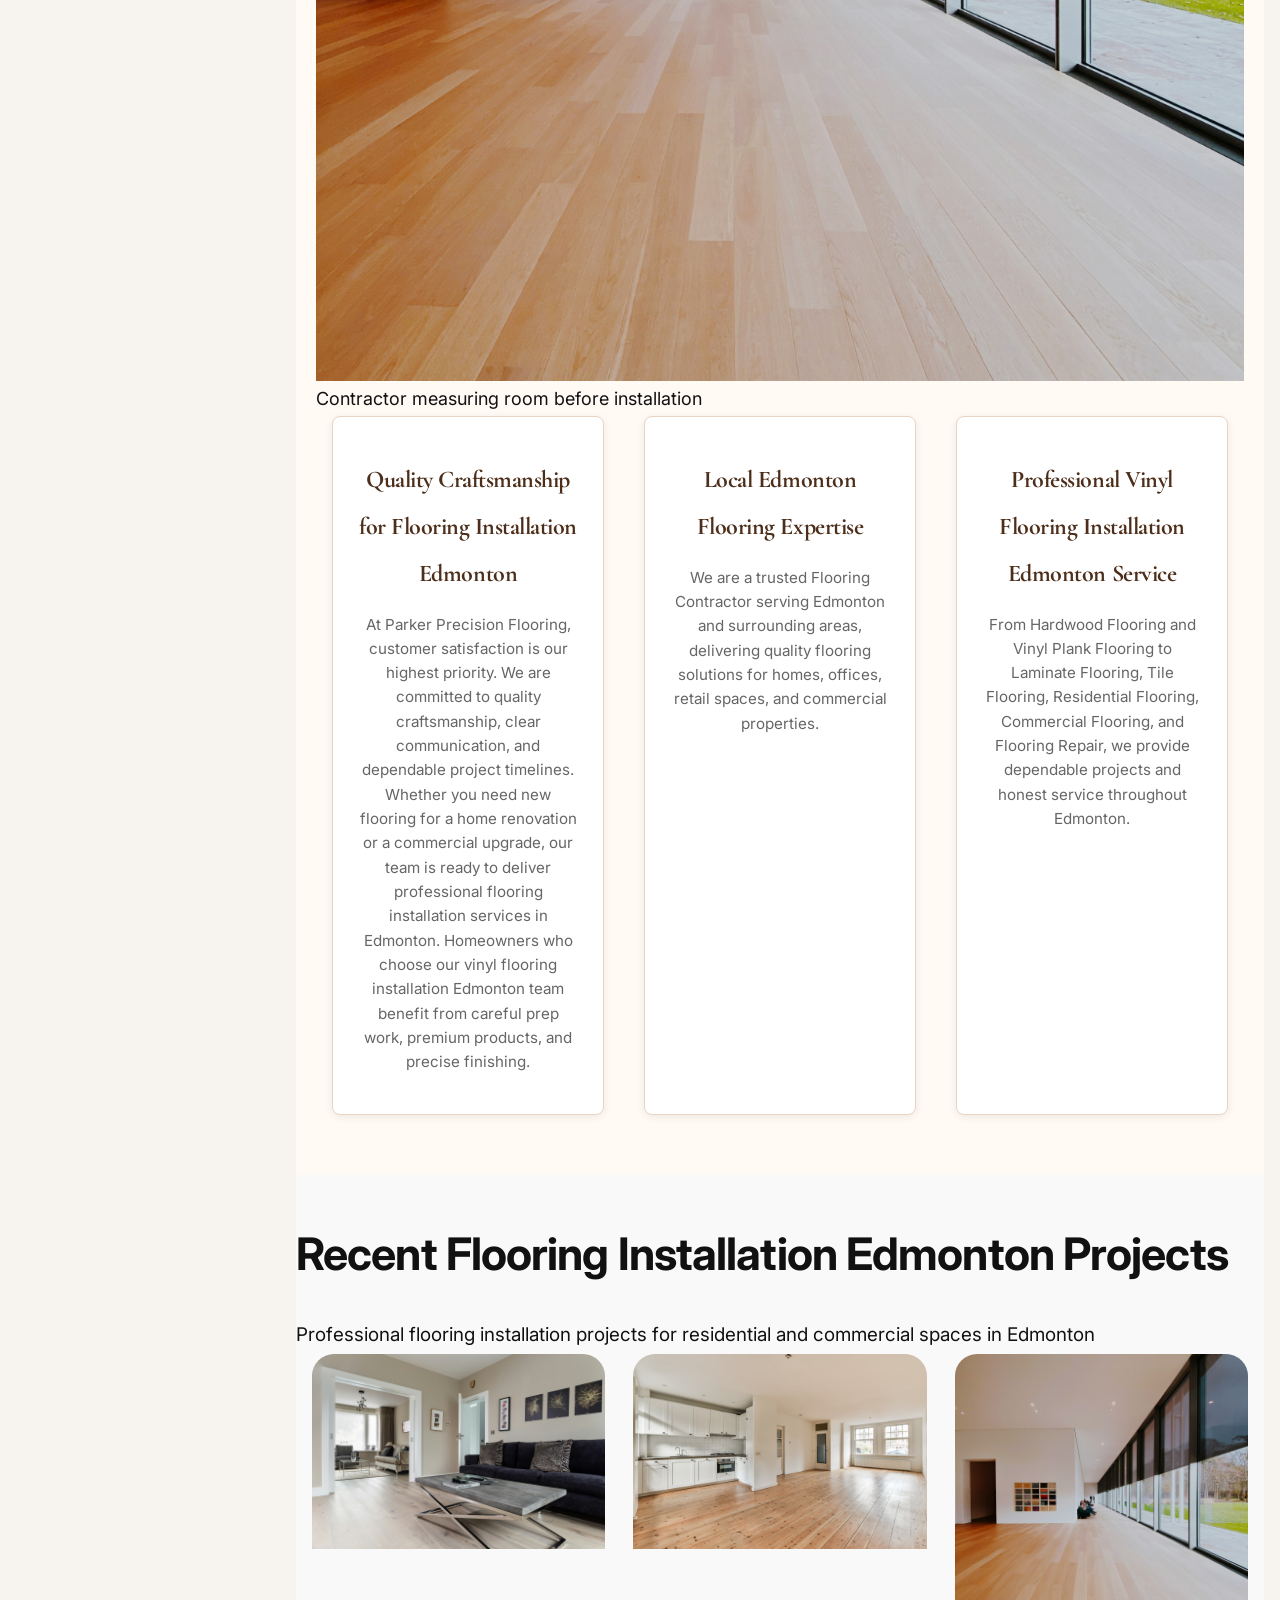
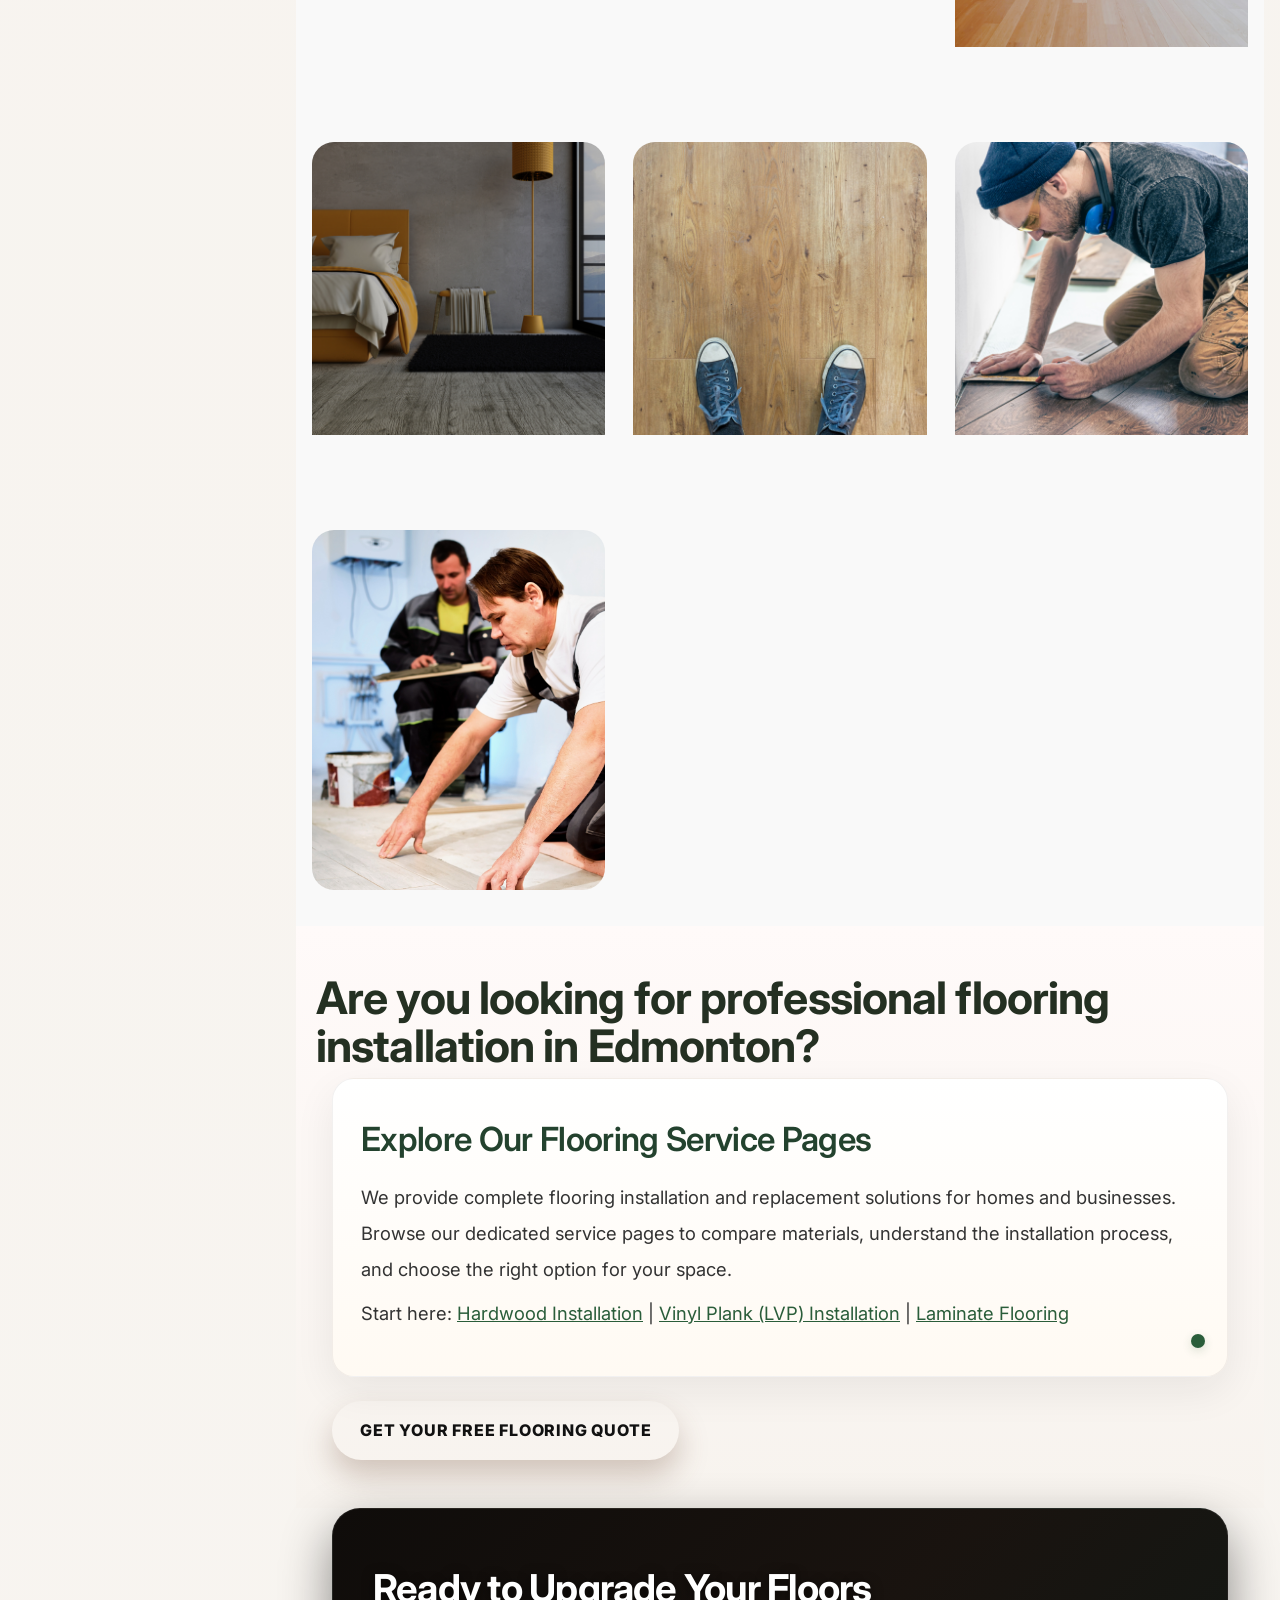
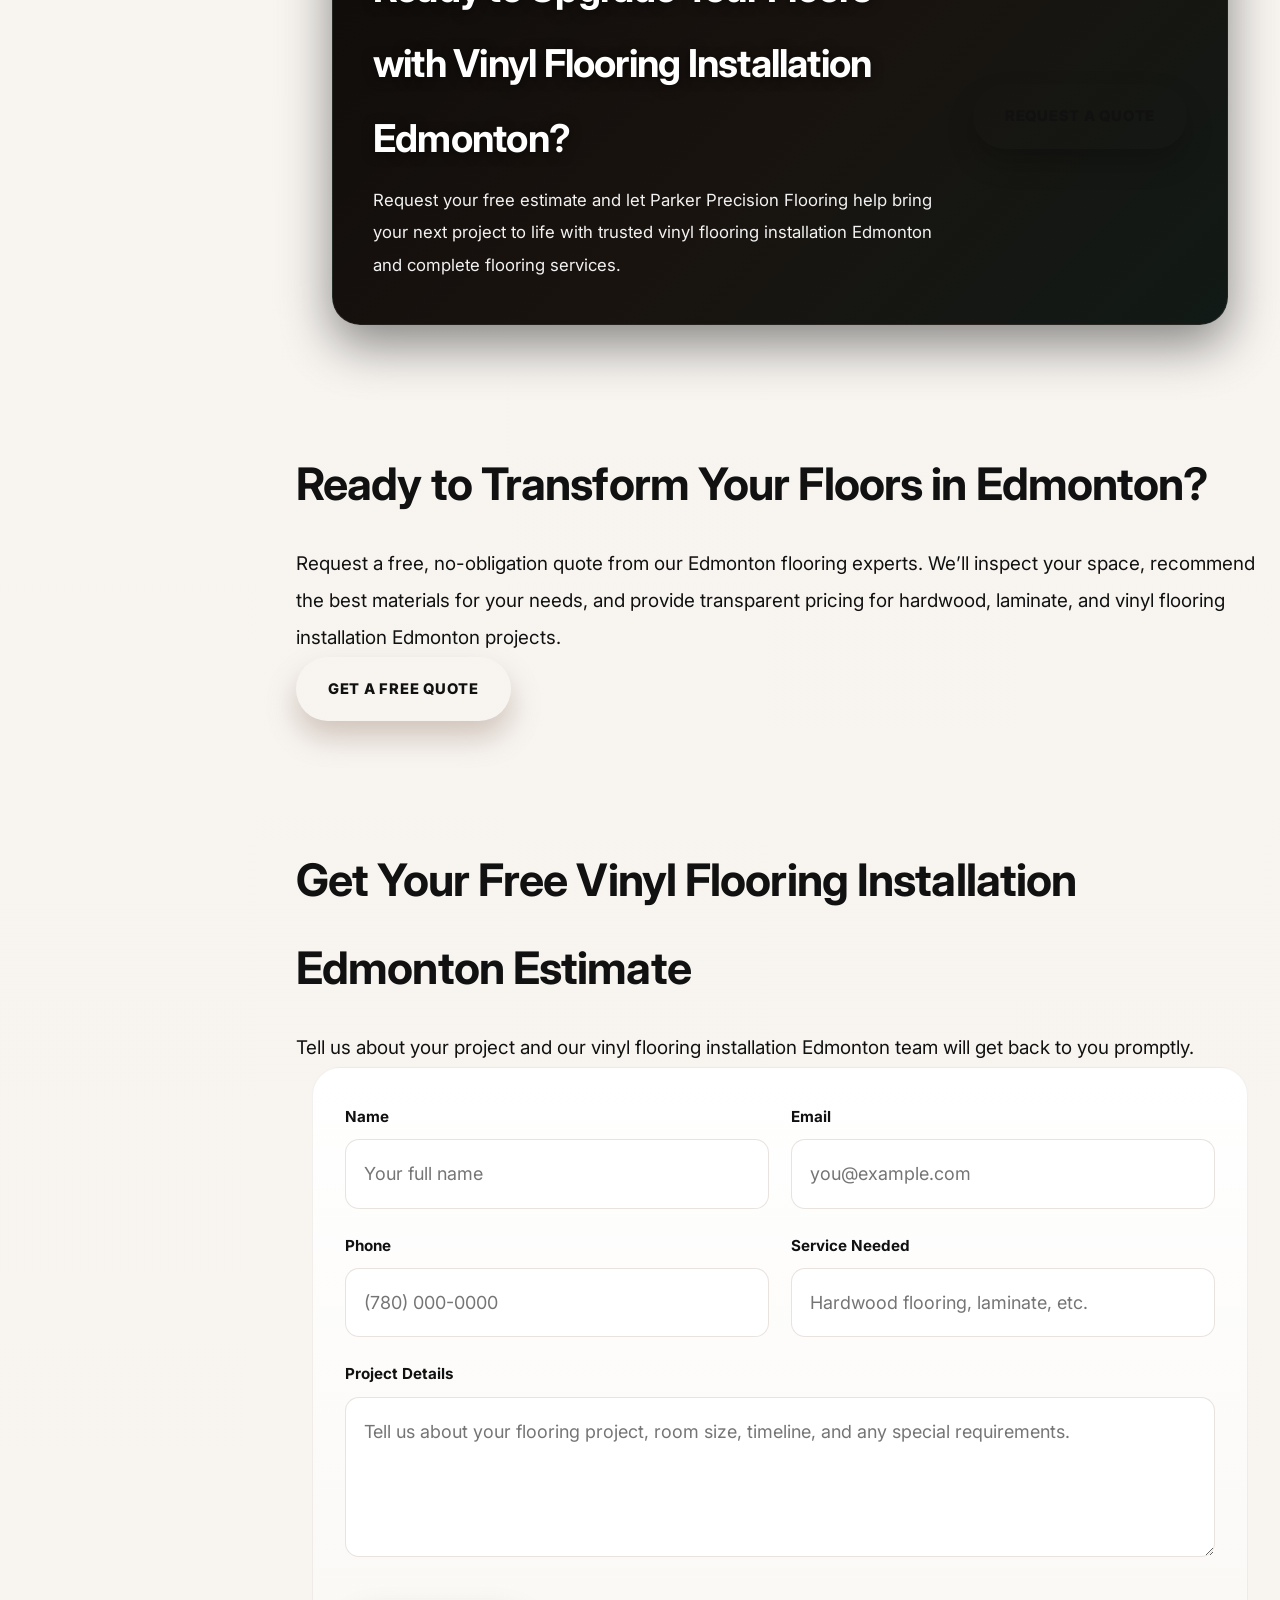
==== commit 420c7215: "Update homepage H1 wording" ====
--- a/index.html
+++ b/index.html
@@ -4,8 +4,8 @@
 <head>
 <script type="text/javascript" src="https://embeds.iubenda.com/widgets/1cbe2969-758f-450b-9b8e-8d5d1c553f10.js"></script>
 	<meta charset="utf-8" />
-	<title>Vinyl Flooring Installation Edmonton | Hardwood & Laminate Flooring Services</title>
-	<meta name="description" content="FlooringYEG provides vinyl flooring installation, hardwood flooring installation, laminate flooring, floor replacement, and residential flooring services throughout Edmonton."/>
+	<title>Flooring Edmonton | Vinyl, Hardwood & Laminate Flooring Installation</title>
+	<meta name="description" content="Flooring Edmonton services by Parker Precision Flooring include vinyl, hardwood, and laminate installation, floor replacement, and residential and commercial flooring solutions."/>
 	<meta name="keywords" content="Vinyl Flooring Installation Edmonton, Hardwood Flooring Installation Edmonton, Laminate Flooring Contractor Edmonton, Residential Flooring Services Edmonton, Commercial Flooring Installation Edmonton, Floor Replacement Services Edmonton"/>
 	<meta name="viewport" content="width=device-width, initial-scale=1.0">
 
@@ -34,7 +34,7 @@
 		<a href="#services" onclick="w3_close()" class="w3-bar-item w3-button">Services</a>
 		<a href="#why-choose" onclick="w3_close()" class="w3-bar-item w3-button">About Us</a>
 		<a href="#gallery" onclick="w3_close()" class="w3-bar-item w3-button">Gallery</a>
-		<a href="#recommended" onclick="w3_close()" class="w3-bar-item w3-button">Are you planning to replace or fix your plumbing?</a>
+		<a href="#recommended" onclick="w3_close()" class="w3-bar-item w3-button">Are you looking for professional flooring installation in Edmonton?</a>
 		<a href="#contact" onclick="w3_close()" class="w3-bar-item w3-button">Contact</a>
 		<div class="sidebar-divider"></div>
 		<a href="tel:+17804301401" class="cta-button-sidebar">Get a Free Quote</a>
@@ -52,10 +52,10 @@
 		<div class="hero-overlay"></div>
 		<img class="hero-bg-image" src="img/professional-flooring-installation-edmonton.jpg" alt="Vinyl flooring installation Edmonton project in a modern Edmonton living room" title="Vinyl Flooring Installation Edmonton" onerror="this.src='img/chevron-wood-flooring-1920x500.jpg'">
 		<div class="hero-content">
-			<h1 class="hero-title">Professional Flooring Installation in Edmonton</h1>
+			<h1 class="hero-title">Professional Flooring Installation Services in Edmonton</h1>
 			<div class="hero-bubble" aria-hidden="false">
 				<p class="hero-tagline">Beautiful. Durable. Installed Right in Edmonton homes.</p>
-				<p class="hero-description">Parker Precision Flooring delivers professional installation across Edmonton for hardwood, luxury vinyl plank (LVP), laminate and tile. Our certified installers focus on proper subfloor preparation, precision layout, and durable finishes so your floors look great and perform for years. Contact us to schedule an on-site assessment and get a transparent, no-obligation quote.</p>
+				<p class="hero-description">Flooring Edmonton homeowners trust starts with proper planning, skilled installation, and quality materials. Parker Precision Flooring delivers professional installation across Edmonton for hardwood, luxury vinyl plank (LVP), laminate and tile. Our certified installers focus on proper subfloor preparation, precision layout, and durable finishes so your floors look great and perform for years. Contact us to schedule an on-site assessment and get a transparent, no-obligation quote.</p>
 			</div>
 			<div class="hero-cta-buttons">
 				<a href="#contact" class="cta-button cta-primary">Get a Free Quote</a>
@@ -86,7 +86,7 @@
 		<!-- Services Section -->
 		<section id="services" class="services-section">
 			<div class="section-header">
-				<h2>Professional Flooring Services in Edmonton</h2>
+				<h2>Flooring Edmonton Services for Homes and Businesses</h2>
 				<p>Vinyl Flooring Installation Edmonton, LVP installation, hardwood installation, laminate flooring and commercial flooring services across Edmonton, including Mill Woods, Beaumont and Sherwood Park.</p>
 			</div>
 			<div class="services-container">
@@ -103,7 +103,7 @@
 				<div class="service-card">
 					<div class="service-icon">🧩</div>
 					<h3><a href="laminate-flooring-edmonton/index.html">Laminate Flooring</a></h3>
-					<p>Affordable flooring Edmonton options that offer a modern finish with excellent wear resistance.</p>
+					<p>Affordable flooring options in Edmonton that offer a modern finish with excellent wear resistance.</p>
 				</div>
 				<div class="service-card">
 					<div class="service-icon">🧱</div>
@@ -239,7 +239,7 @@
 		<!-- About Us -->
 		<section id="about-us" class="about-section">
 			<div class="about-image-wrap">
-				<img src="img/professional-flooring-installation-edmonton.jpg" alt="Professional vinyl flooring installation Edmonton team installing residential floors" title="Professional Flooring Installation Edmonton">
+				<img src="img/professional-flooring-installation-edmonton.jpg" alt="Flooring Edmonton team installing professional residential floors" title="Professional Flooring Installation Edmonton">
 			</div>
 			<div class="about-content">
 				<span class="section-kicker">About Us</span>
@@ -294,7 +294,7 @@
 					<p>Our residential flooring services are designed to transform living spaces with durable and attractive flooring options. Every project receives careful planning and attention to detail from start to finish, whether it is hardwood replacement or vinyl flooring installation Edmonton homeowners can count on.</p>
 				</div>
 				<figure class="section-image">
-					<img src="img/finished-basement-flooring-edmonton.jpg" alt="Finished basement vinyl flooring installation Edmonton project" title="Finished Basement Flooring Edmonton">
+					<img src="img/finished-basement-flooring-edmonton.jpg" alt="Finished basement vinyl flooring installation Edmonton project" title="Finished Basement Floors in Edmonton">
 					<figcaption class="visually-hidden">Finished basement flooring project in Edmonton</figcaption>
 				</figure>
 				<div class="info-bubble">
@@ -384,7 +384,7 @@
 					</div>
 				</div>
 				<div class="gallery-item">
-					<img src="img/finished-basement-flooring-edmonton.jpg" alt="Finished basement vinyl flooring installation Edmonton project" title="Basement Flooring Edmonton">
+					<img src="img/finished-basement-flooring-edmonton.jpg" alt="Finished basement vinyl flooring installation Edmonton project" title="Basement Flooring in Edmonton">
 					<div class="gallery-overlay">
 						<p>Vinyl Plank Flooring</p>
 					</div>
@@ -413,16 +413,16 @@
 		<!-- Recommended Website -->
 		<section id="recommended" class="recommended-section">
 			<div class="section-header">
-				<h2>Are you planning to replace or fix your plumbing?</h2>
+				<h2>Are you looking for professional flooring installation in Edmonton?</h2>
 			</div>
 			<div class="recommended-content">
 				<div class="recommended-bubble">
-					<h3>Residential Plumbing West Edmonton Resource</h3>
-					<p>A professional plumbing website that provides residential plumbing services in Edmonton. The site is easy to navigate, presents its services clearly, and offers a clean and user-friendly design for visitors.</p>
-					<p class="recommended-visit">Visit Website: <a href="https://residential-plumbing-west-edmonton.netlify.app" target="_blank" rel="noopener noreferrer">https://residential-plumbing-west-edmonton.netlify.app</a></p>
+					<h3>Explore Our Flooring Service Pages</h3>
+					<p>We provide complete flooring installation and replacement solutions for homes and businesses. Browse our dedicated service pages to compare materials, understand the installation process, and choose the right option for your space.</p>
+					<p class="recommended-visit">Start here: <a href="hardwood-installation-edmonton/index.html">Hardwood Installation</a> | <a href="lvp-installation-edmonton/index.html">Vinyl Plank (LVP) Installation</a> | <a href="laminate-flooring-edmonton/index.html">Laminate Flooring</a></p>
 				</div>
 				<div class="recommended-cta">
-					<a class="cta-button cta-primary" href="https://residential-plumbing-west-edmonton.netlify.app" target="_blank" rel="noopener noreferrer">Open Recommended Site</a>
+					<a class="cta-button cta-primary" href="#contact">Get Your Free Flooring Quote</a>
 				</div>
 			</div>
 		</section>
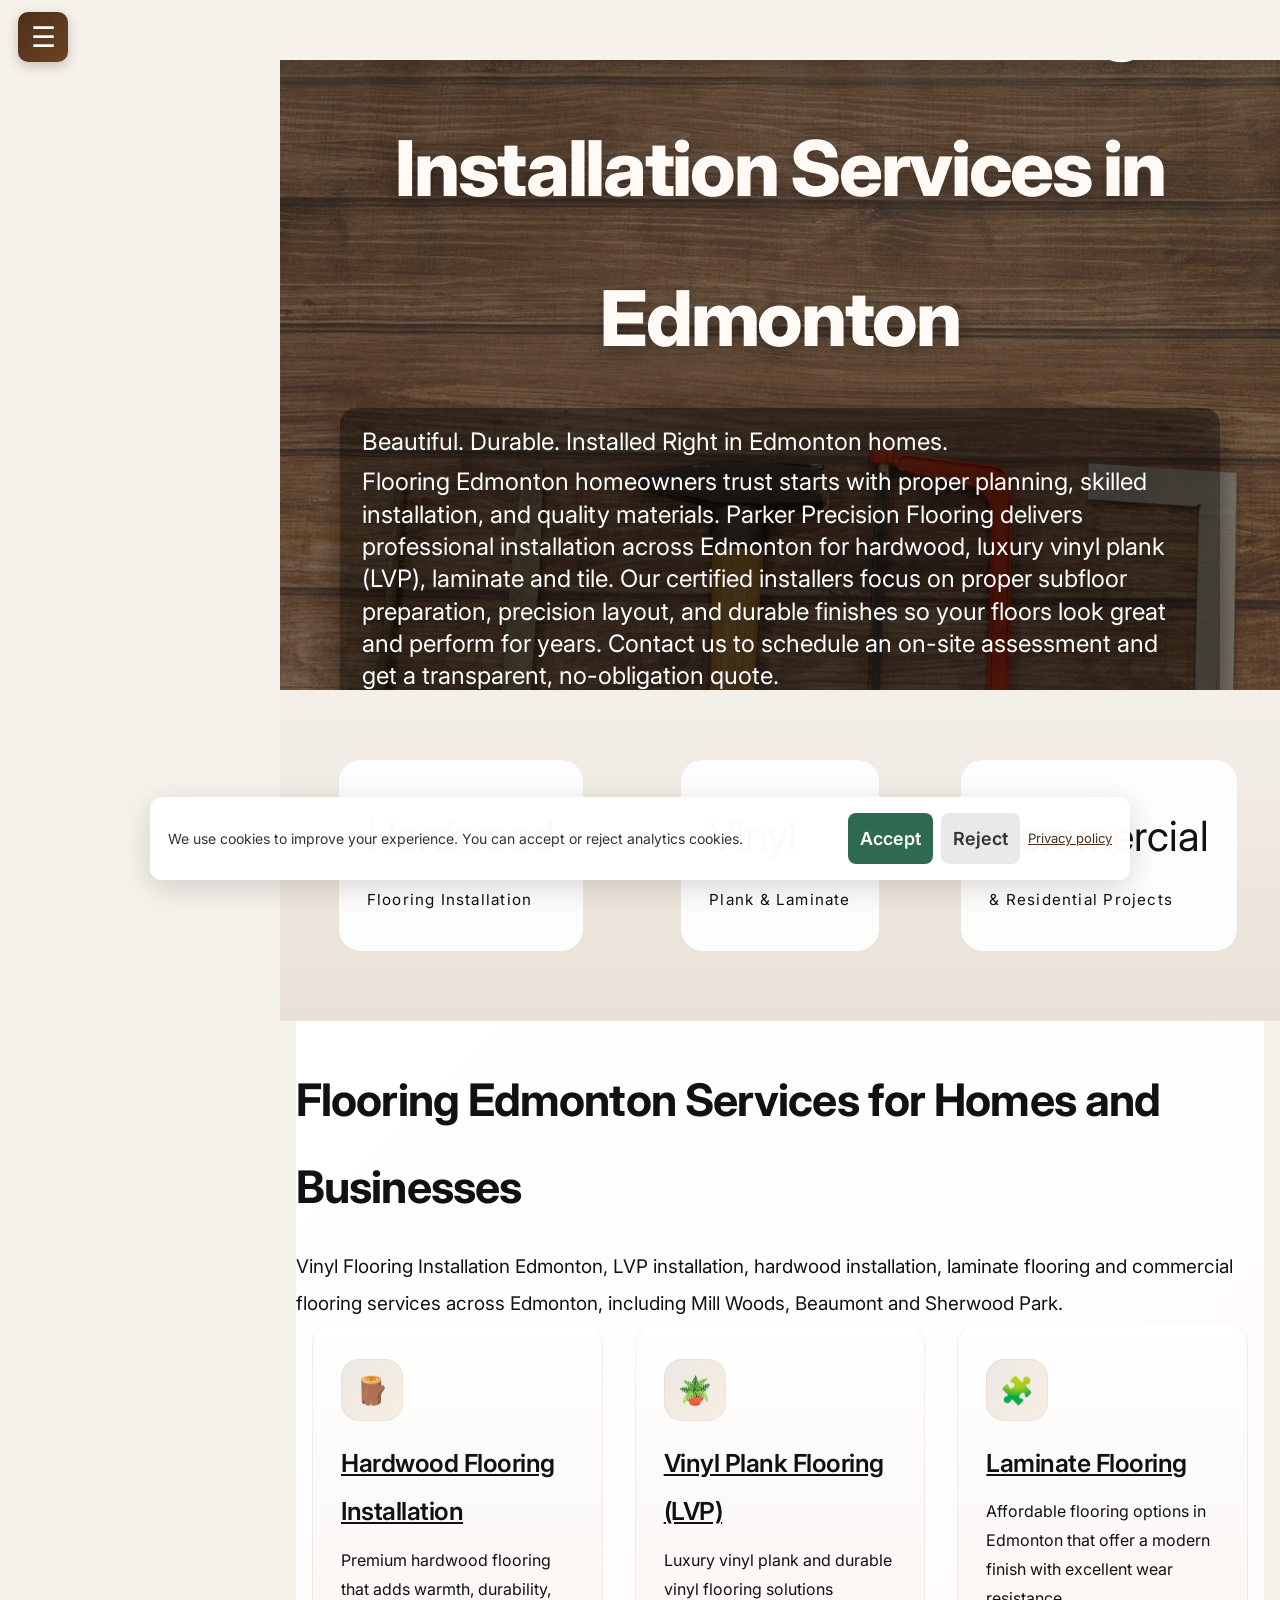
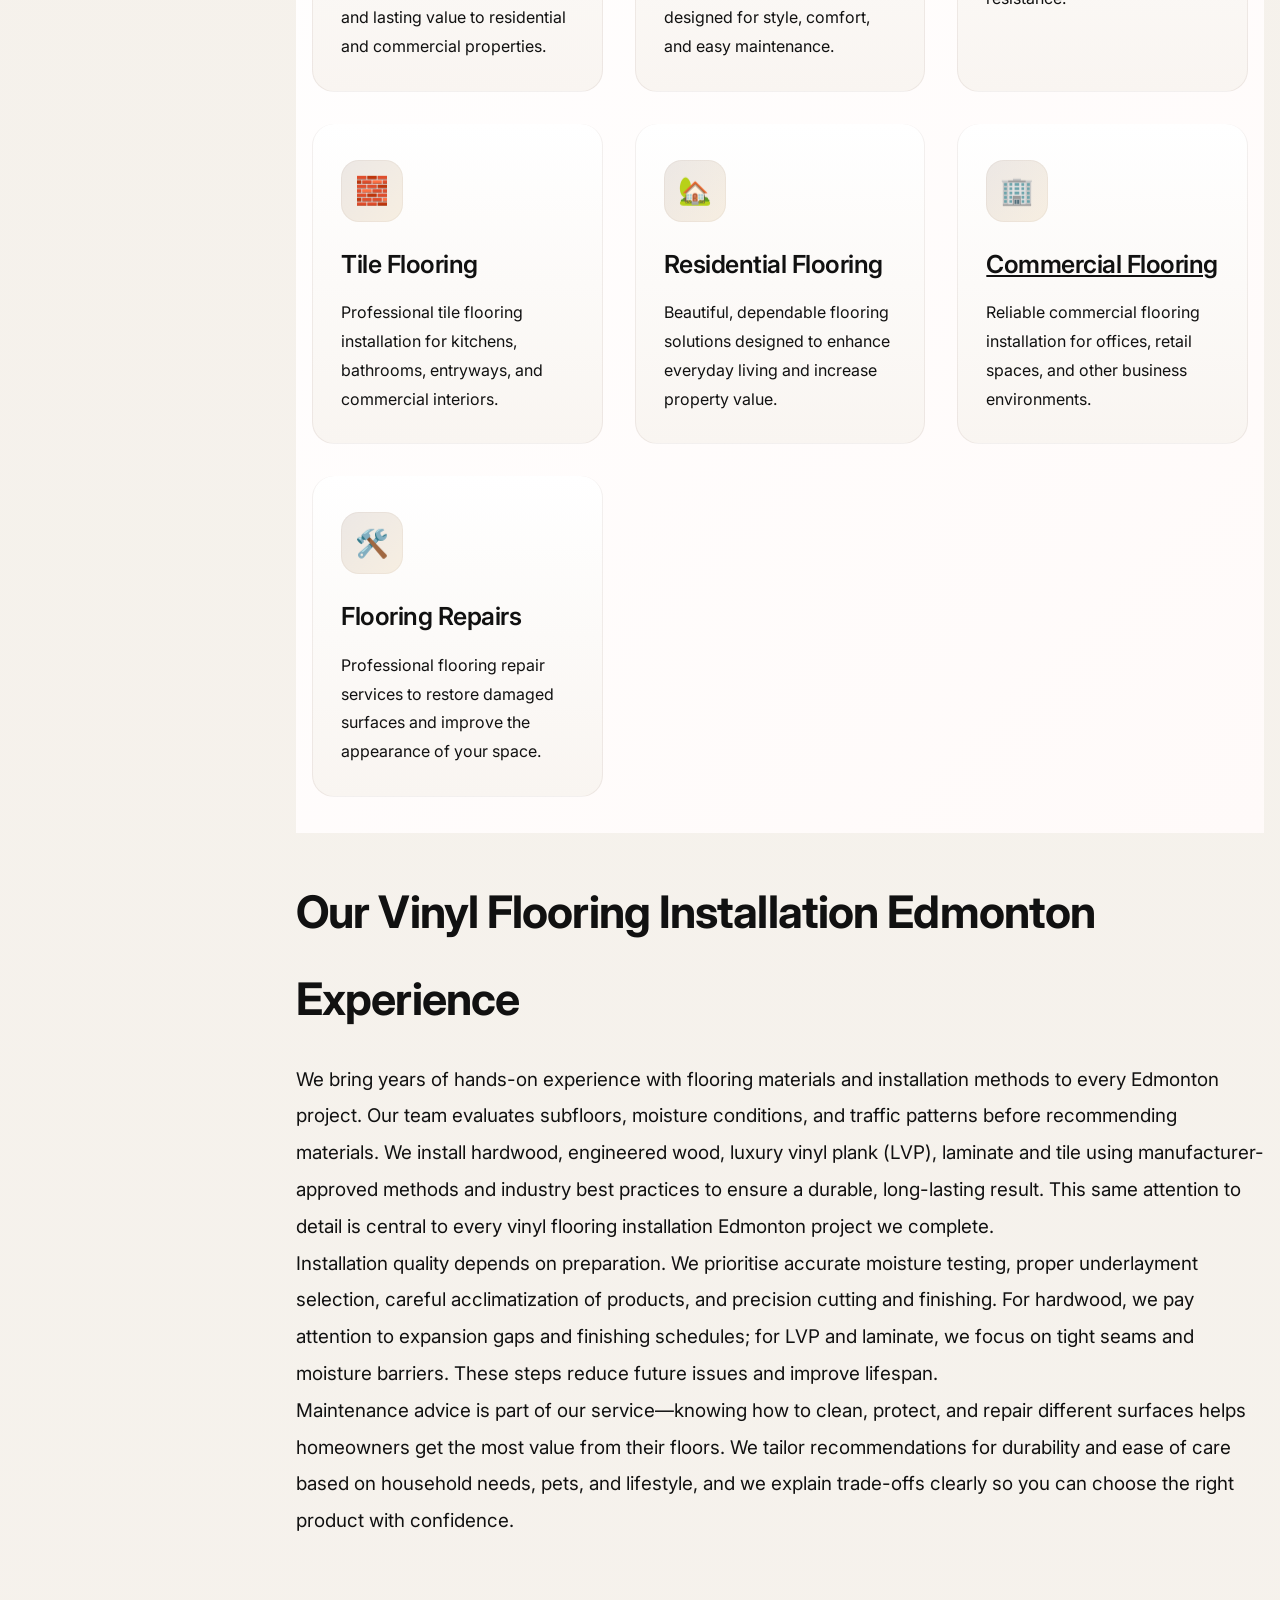
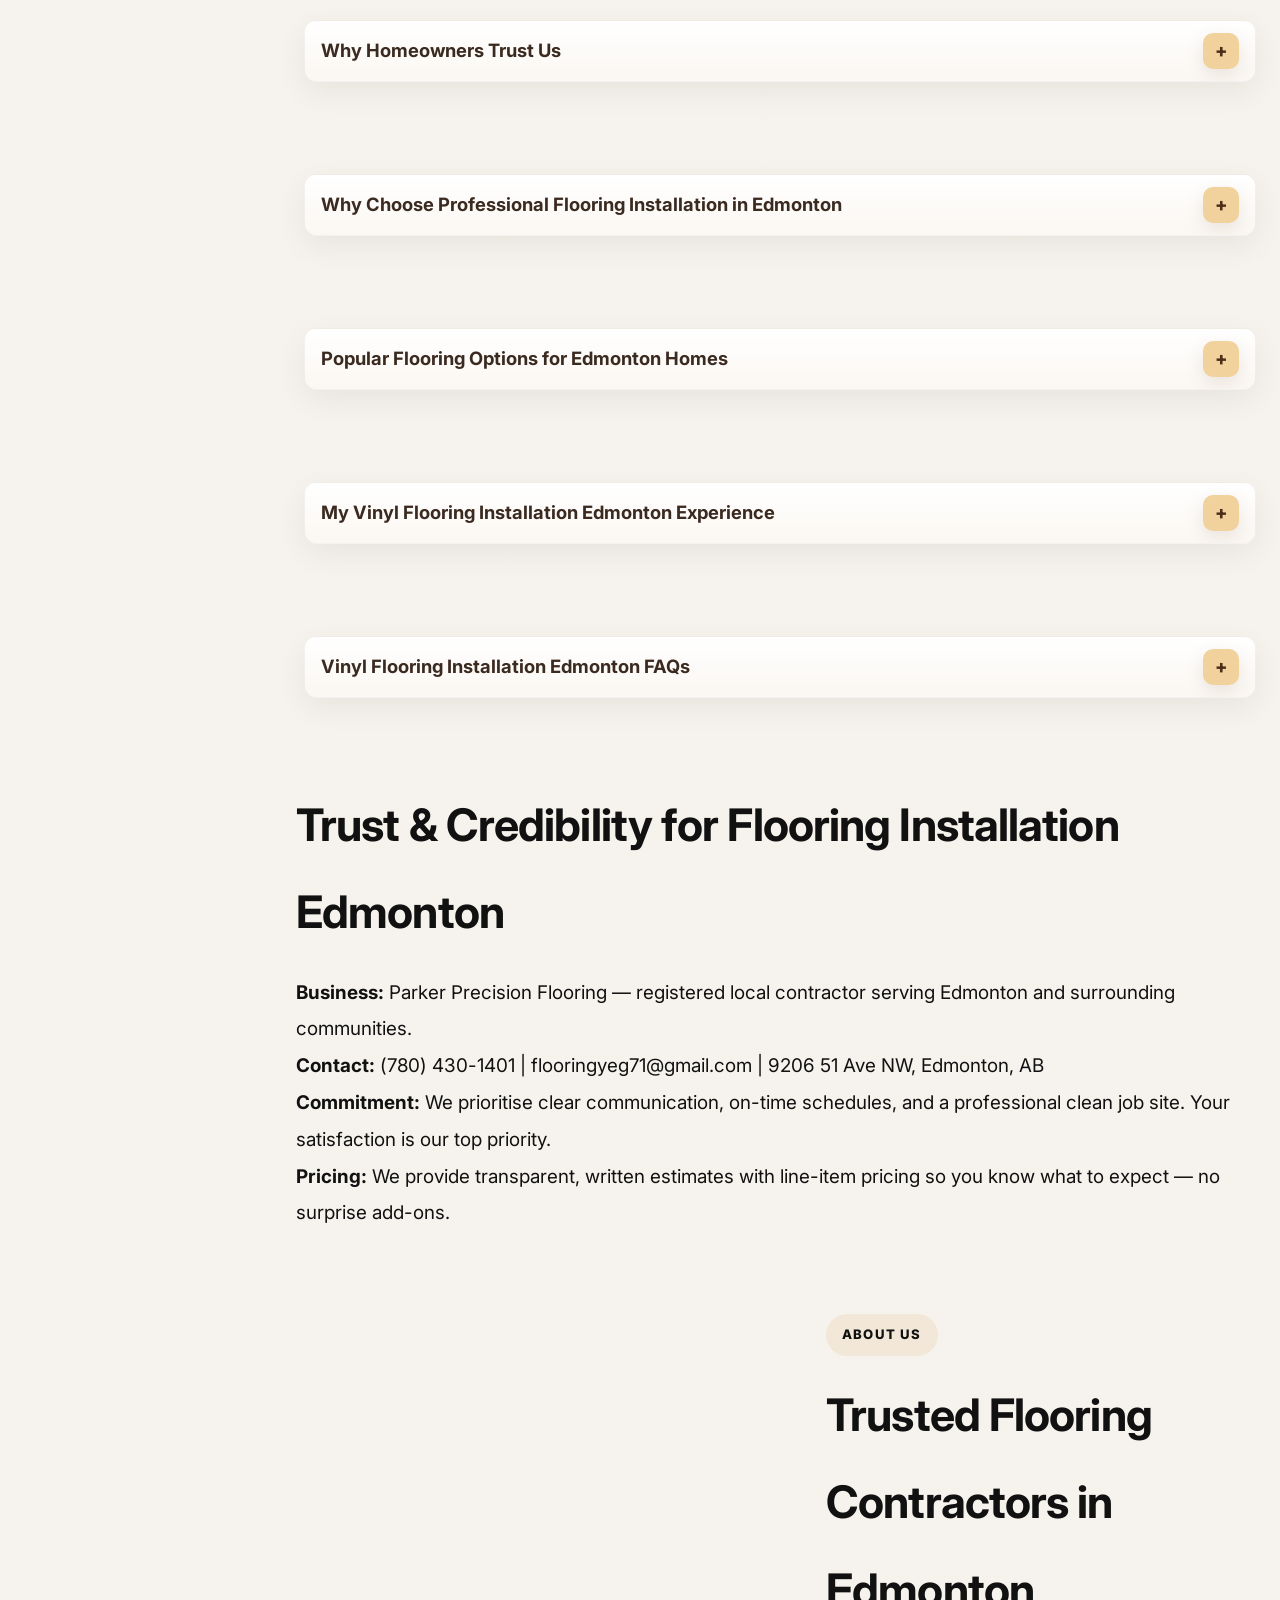
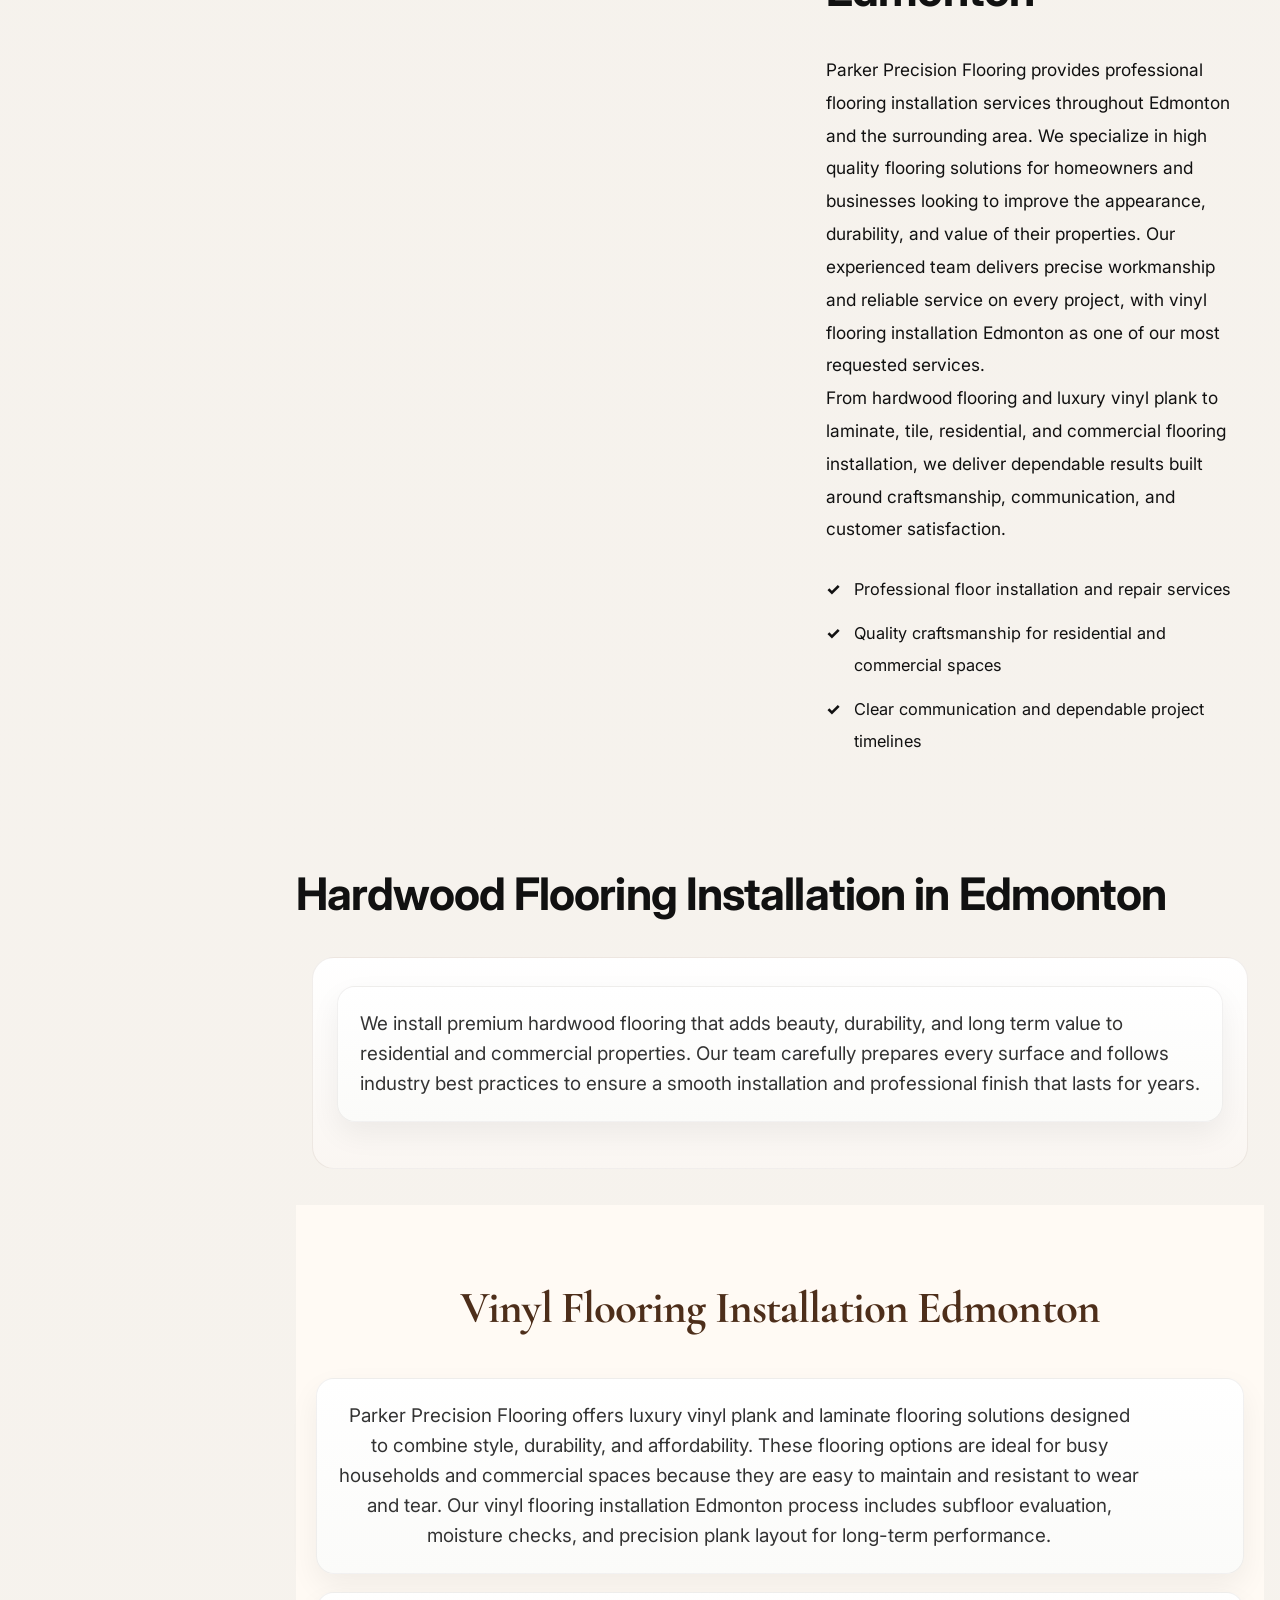
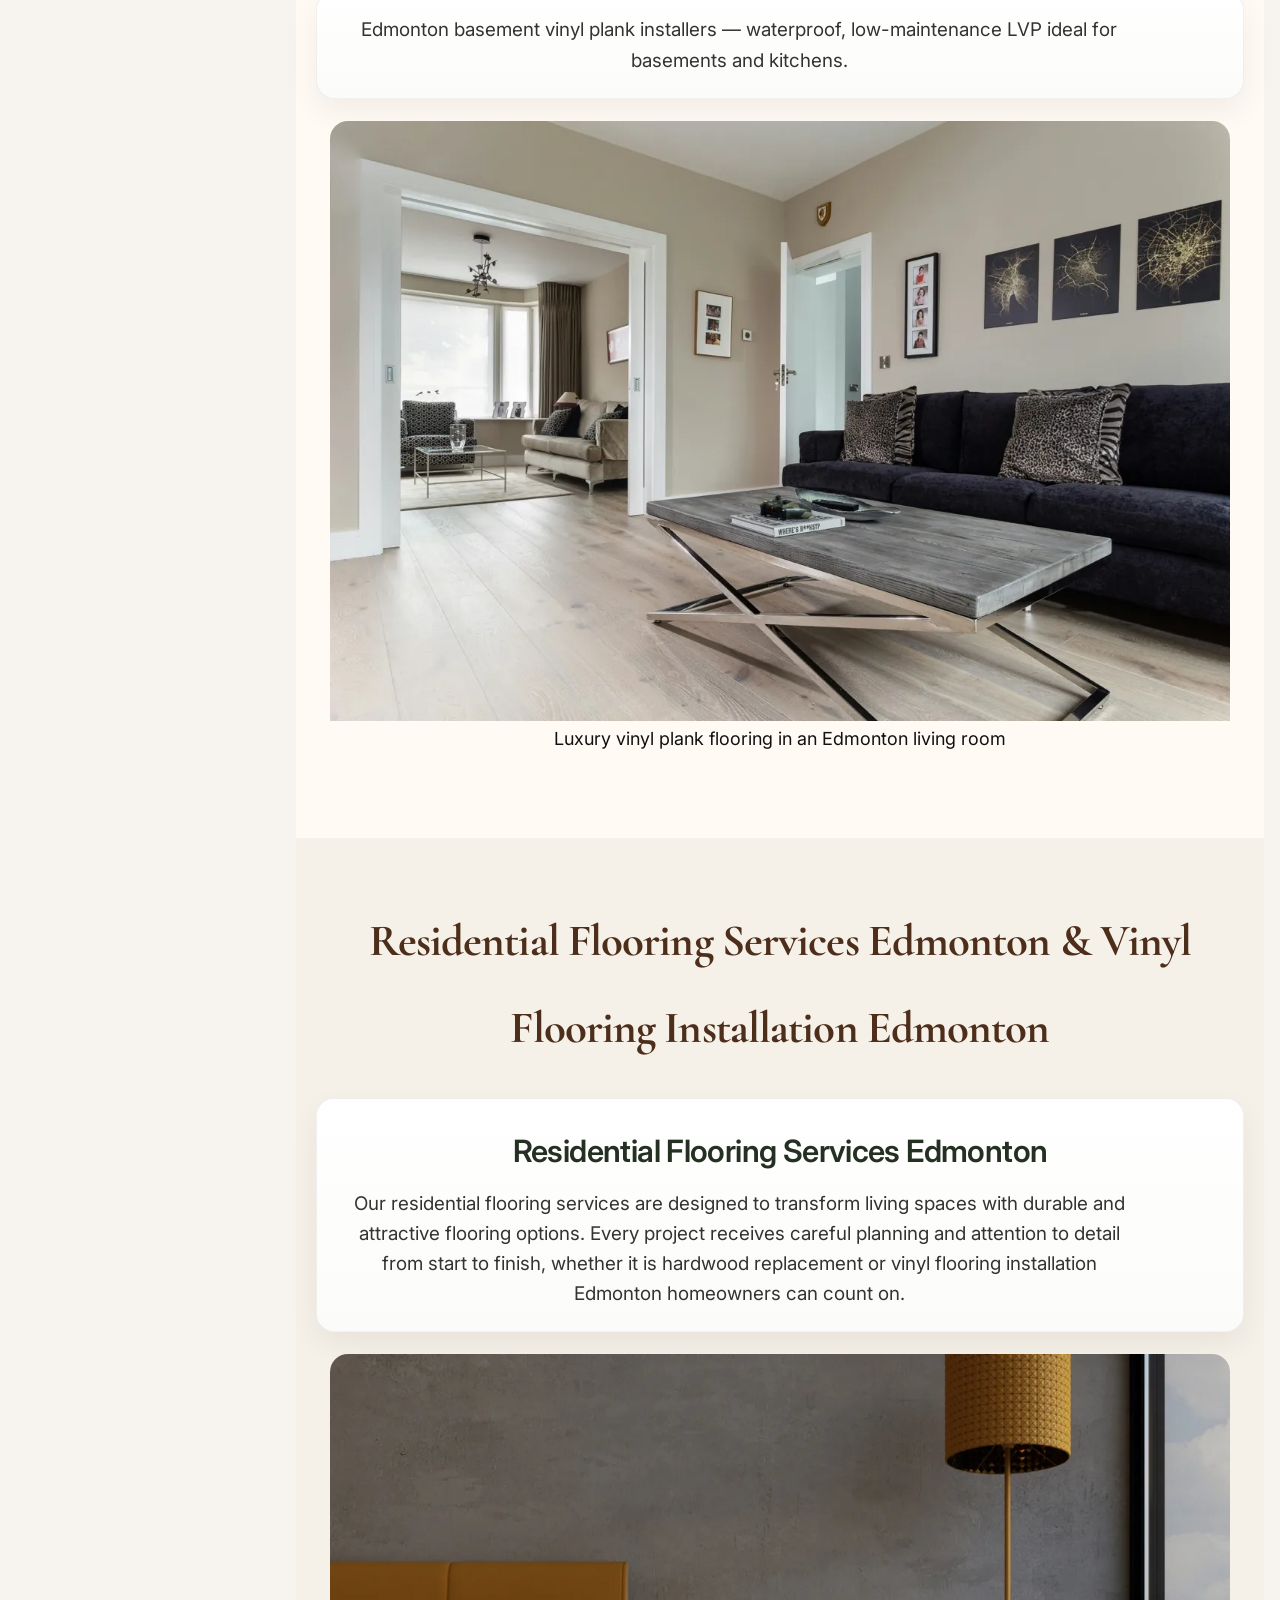
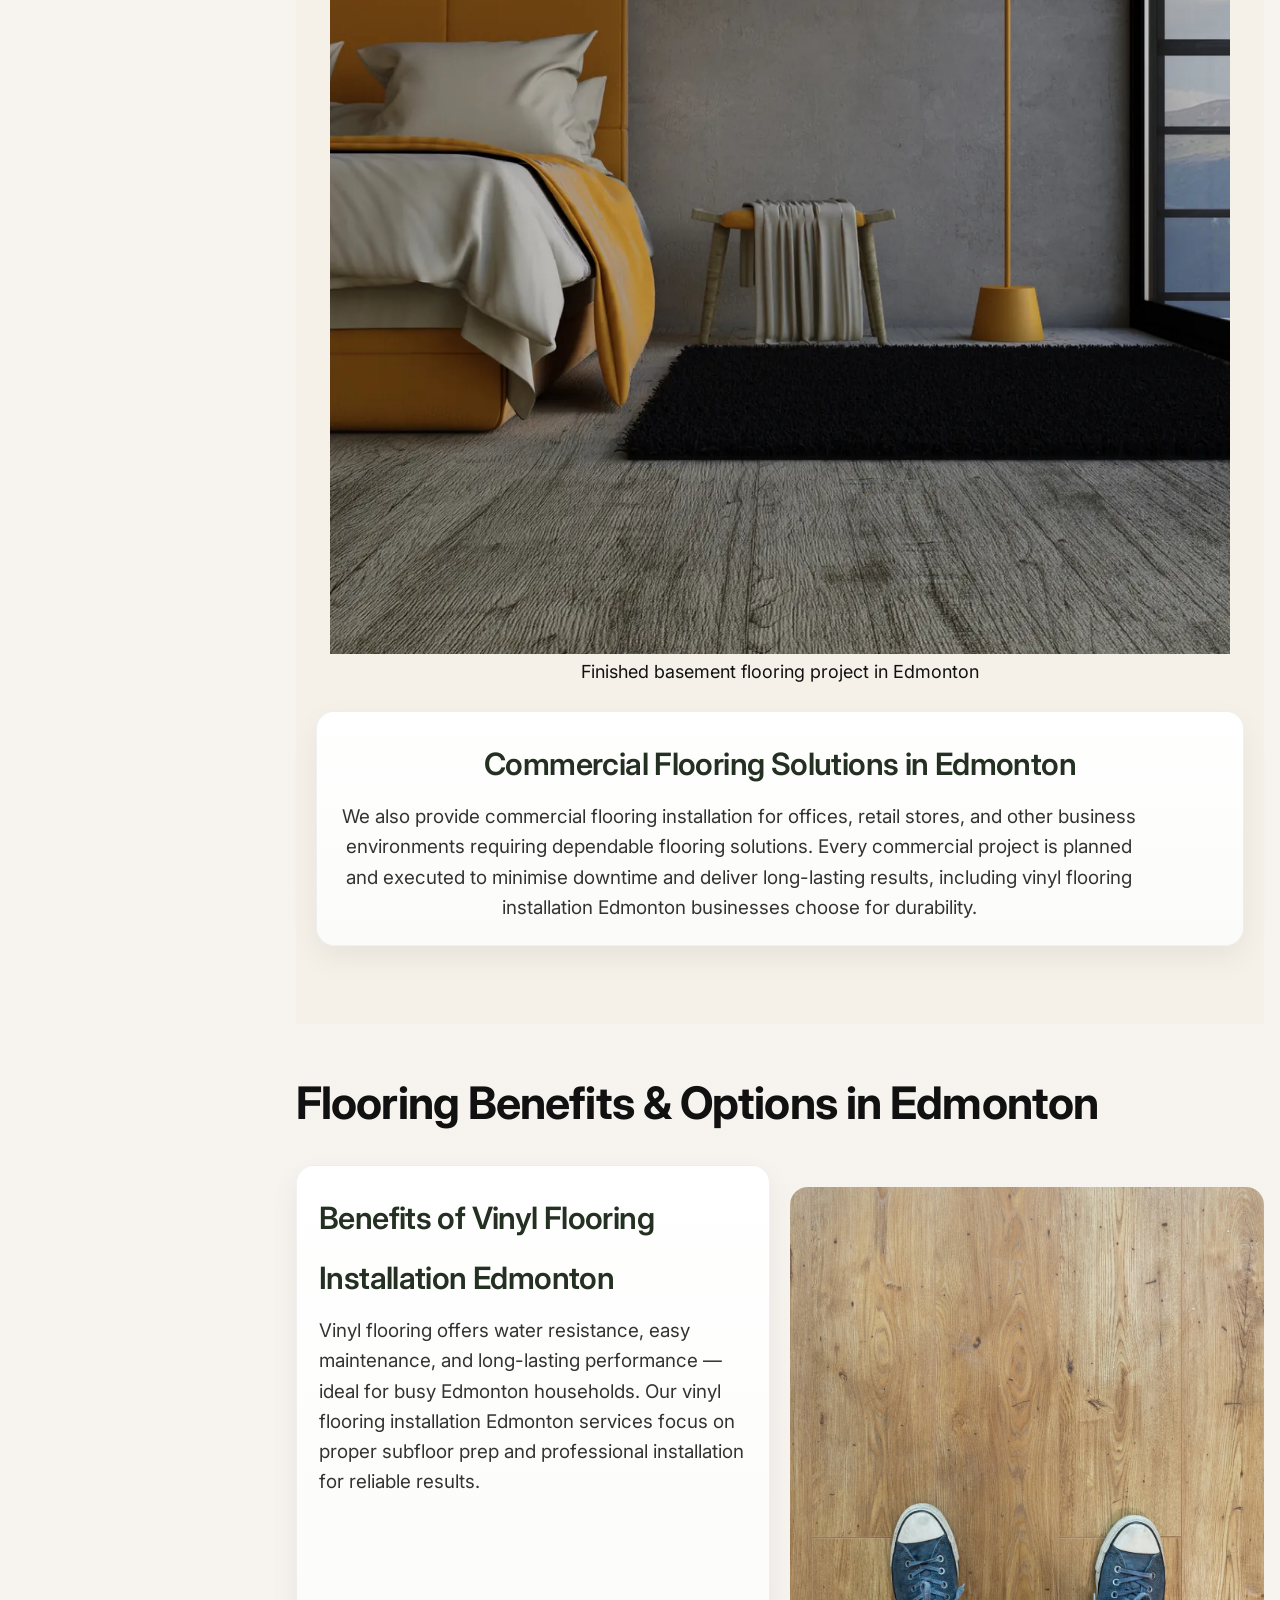
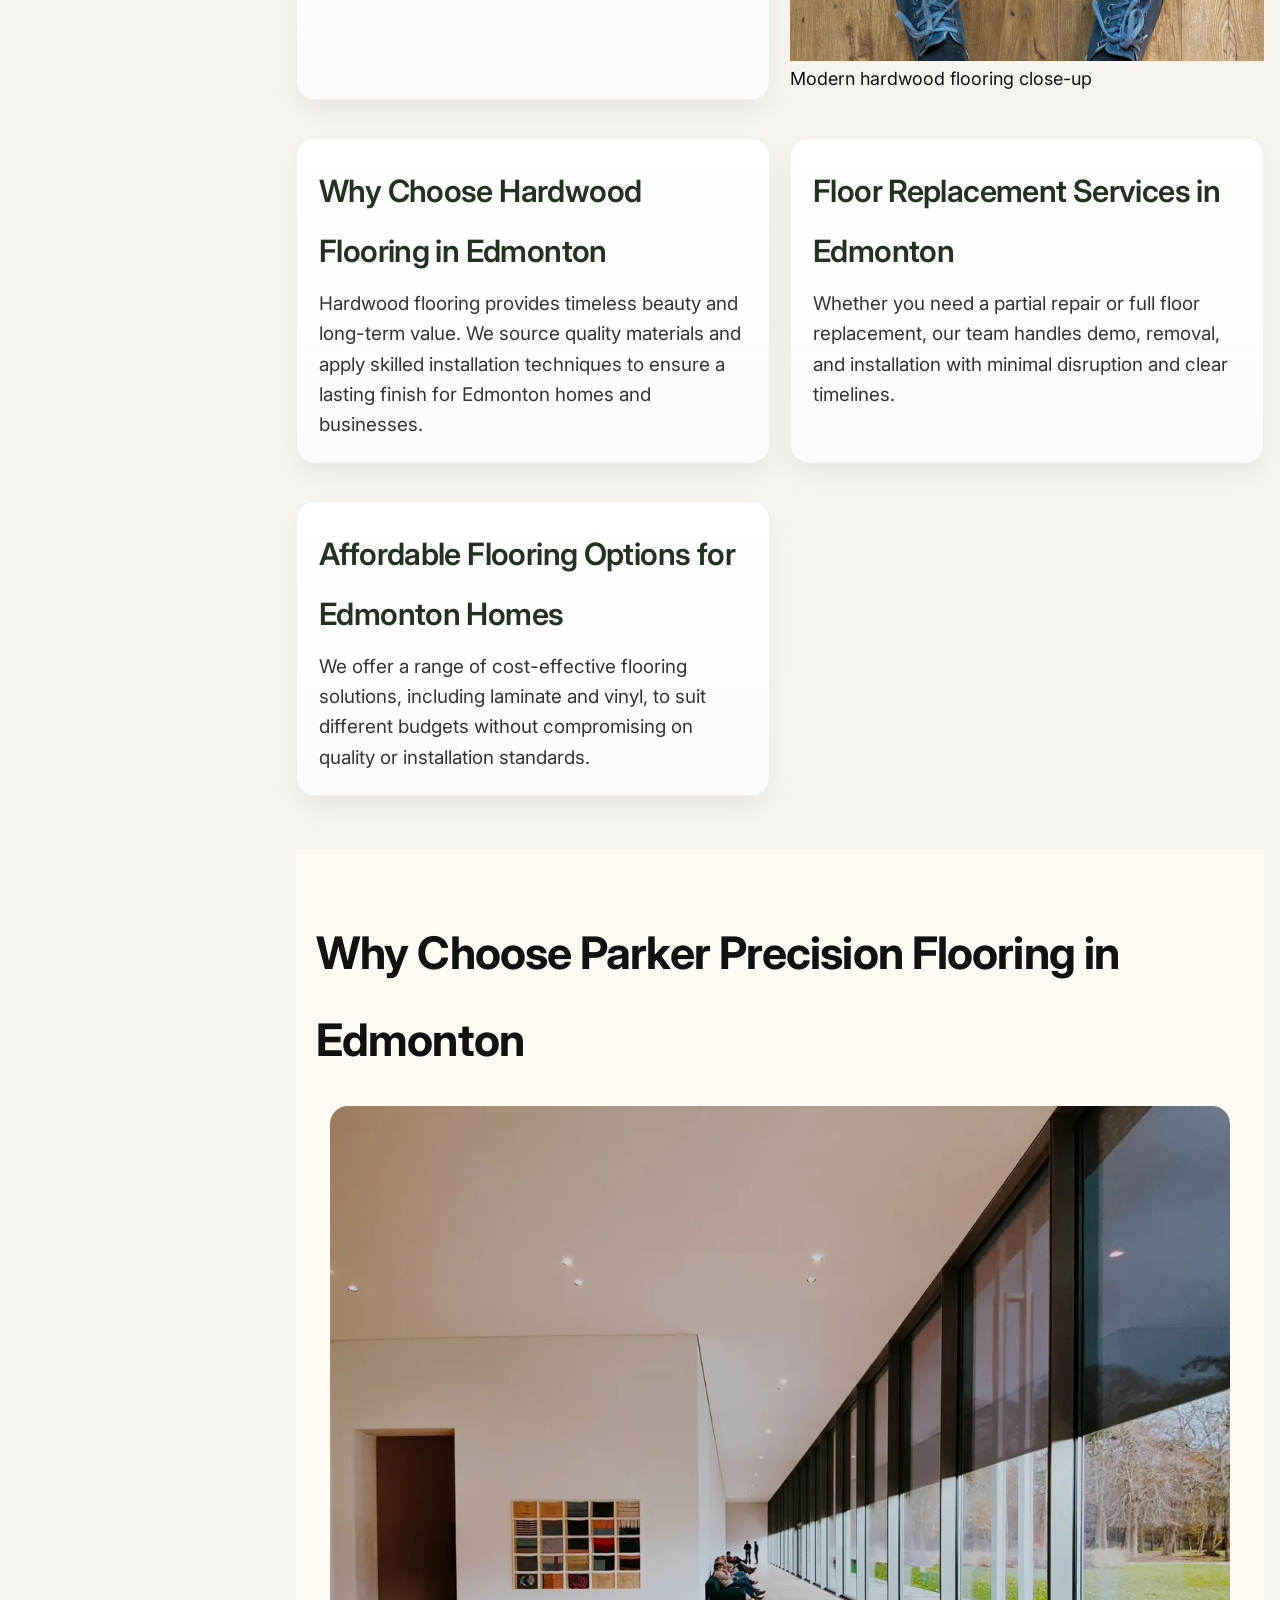
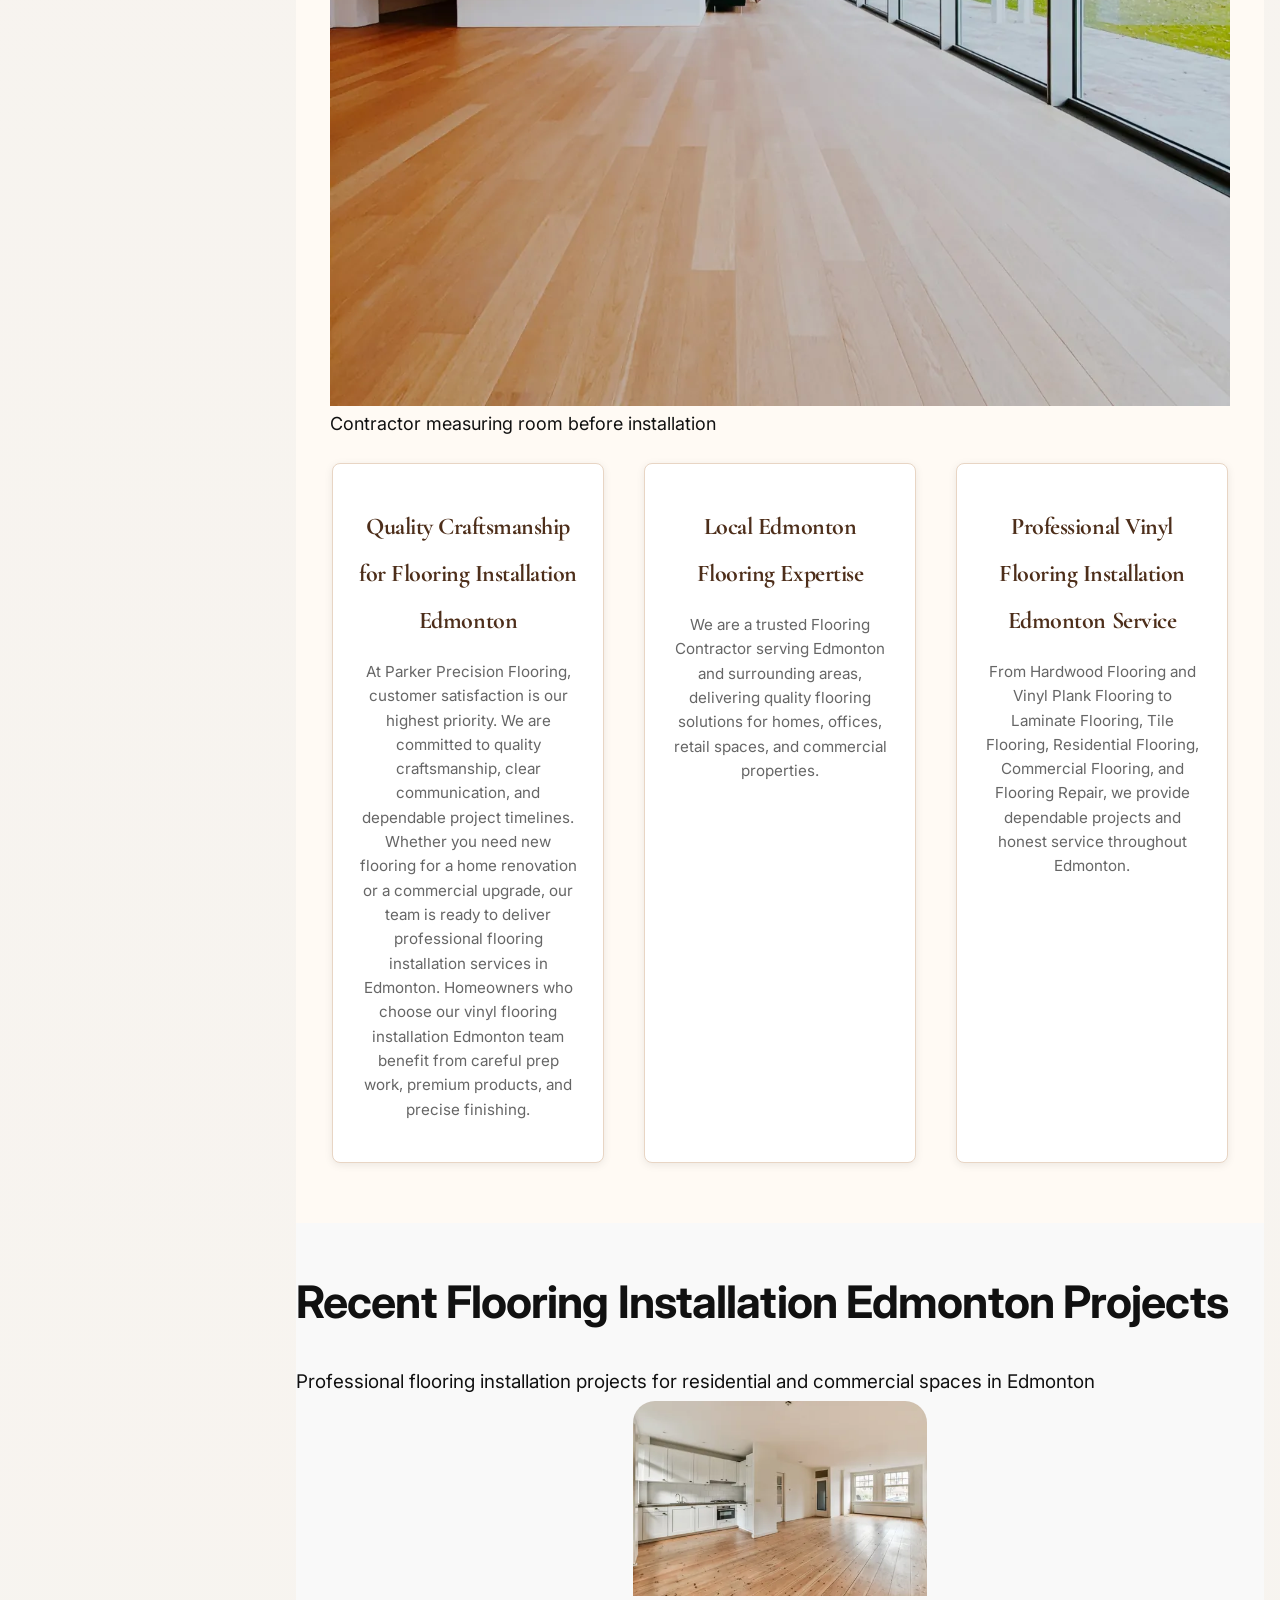
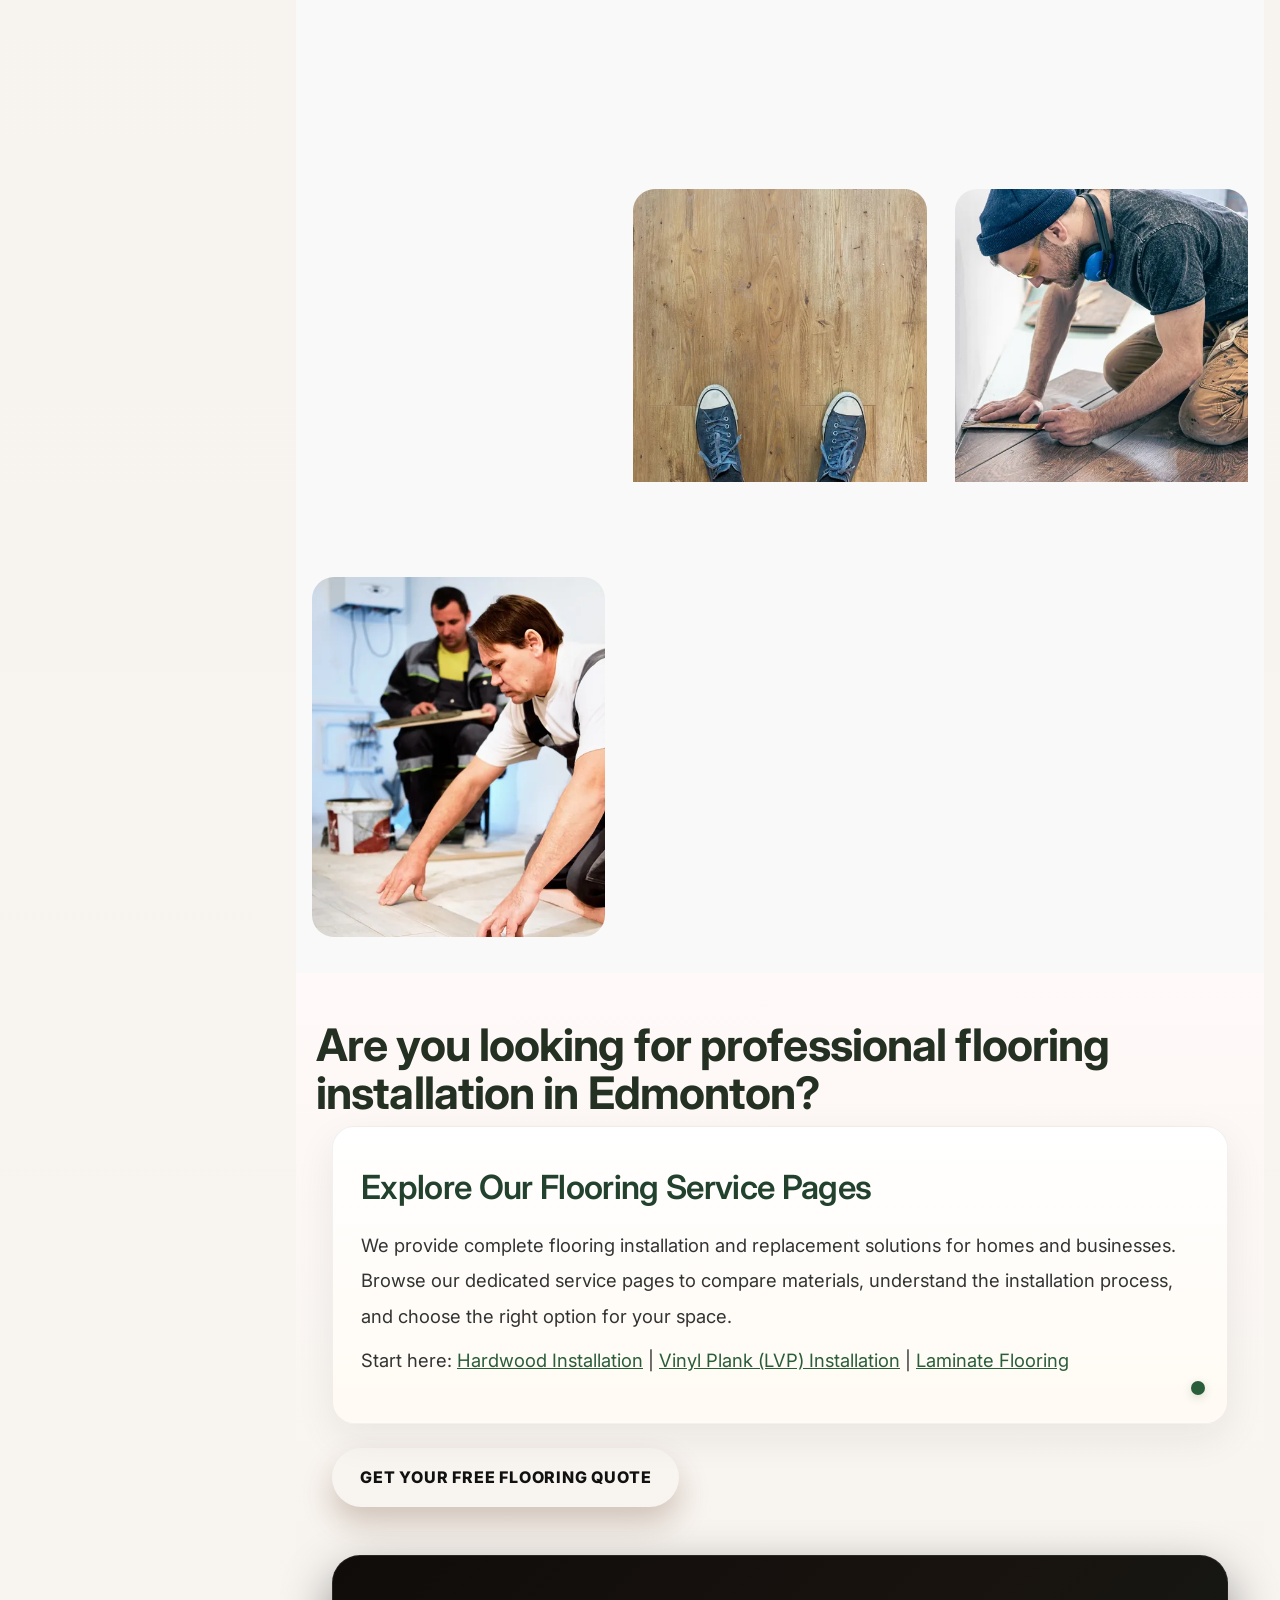
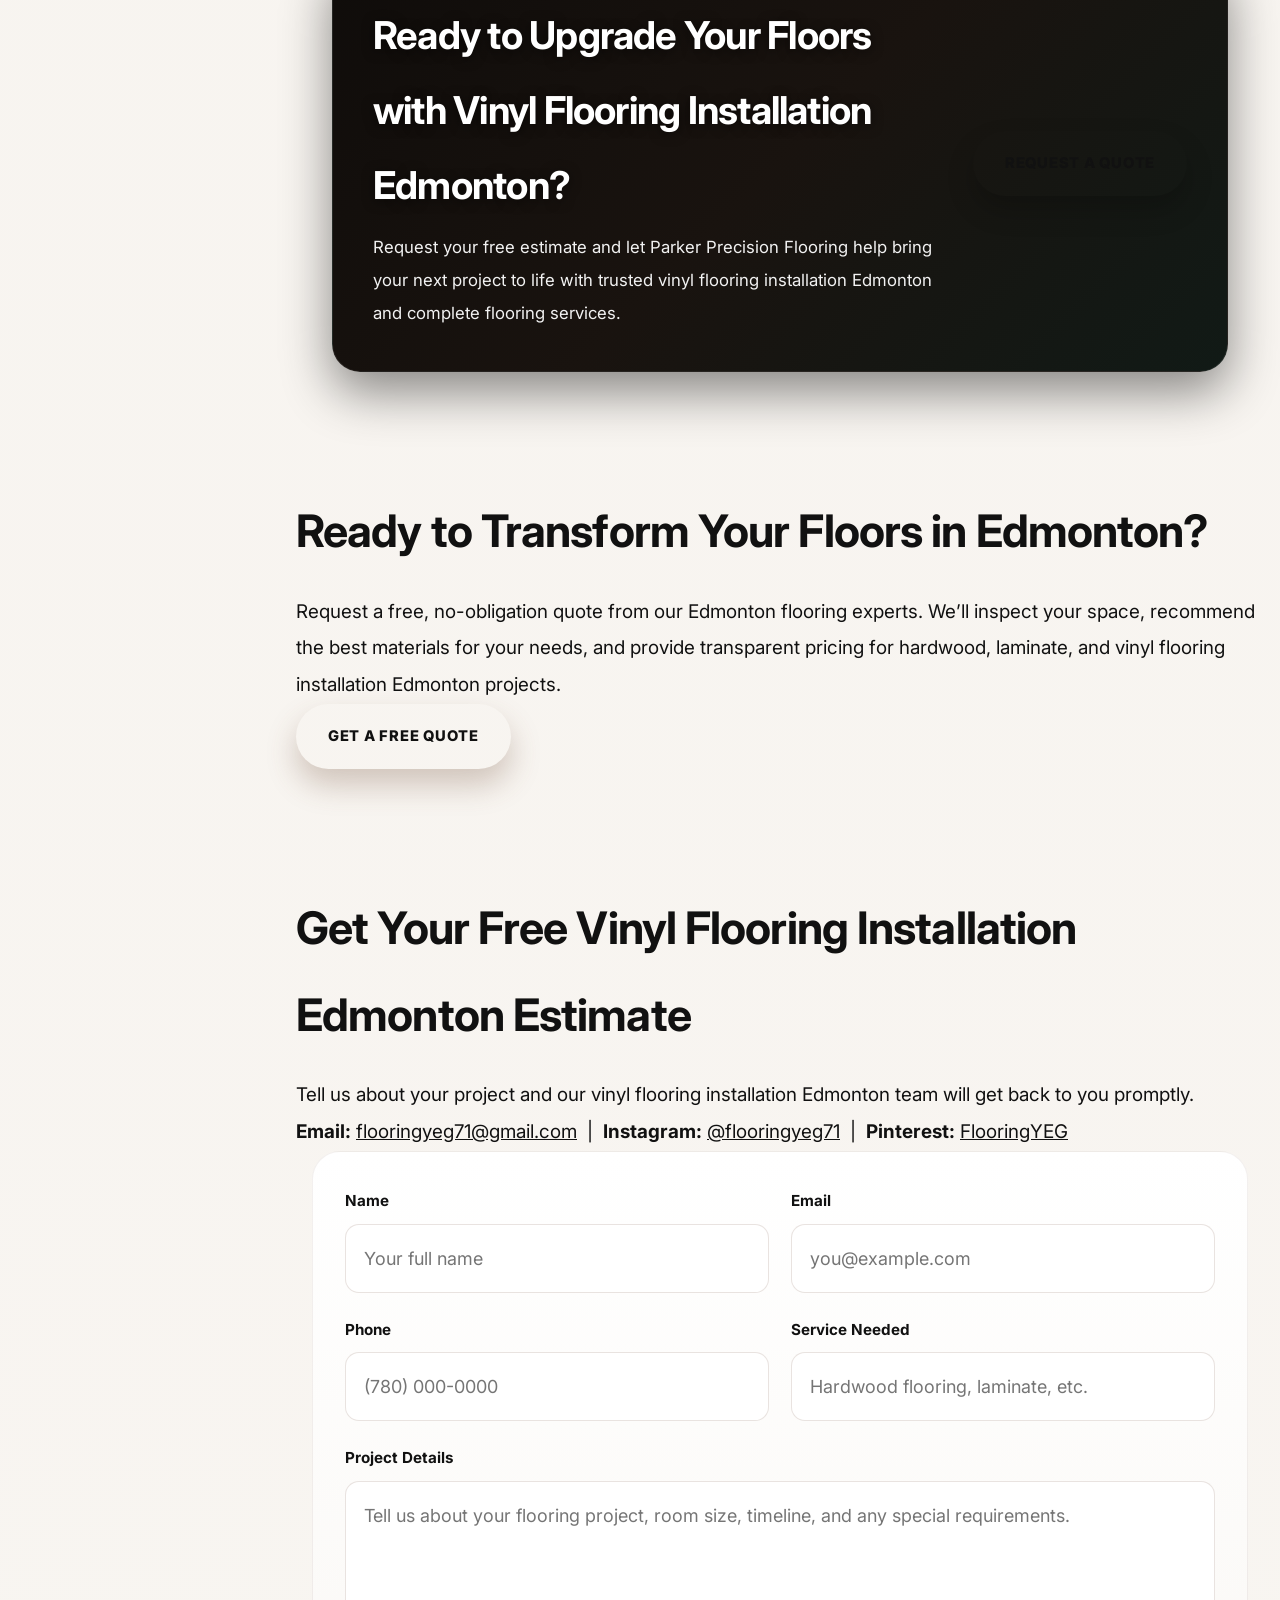
==== commit 87e3e3c1: "Optimize site performance, social links, and WebP responsive images" ====
--- a/index.html
+++ b/index.html
@@ -2,7 +2,7 @@
 <html lang="en">
 
 <head>
-<script type="text/javascript" src="https://embeds.iubenda.com/widgets/1cbe2969-758f-450b-9b8e-8d5d1c553f10.js"></script>
+	<script defer src="https://embeds.iubenda.com/widgets/1cbe2969-758f-450b-9b8e-8d5d1c553f10.js"></script>
 	<meta charset="utf-8" />
 	<title>Flooring Edmonton | Vinyl, Hardwood & Laminate Flooring Installation</title>
 	<meta name="description" content="Flooring Edmonton services by Parker Precision Flooring include vinyl, hardwood, and laminate installation, floor replacement, and residential and commercial flooring solutions."/>
@@ -11,11 +11,13 @@
 
 	<link rel="preconnect" href="https://fonts.googleapis.com">
 	<link rel="preconnect" href="https://fonts.gstatic.com" crossorigin>
-	<link href="https://fonts.googleapis.com/css2?family=Cormorant+Garamond:wght@500;600;700&family=Inter:wght@400;500;600;700&display=swap" rel="stylesheet">
-
-	<link rel="stylesheet" href="css/reset.css"> 
-	<link rel="stylesheet" href="css/styles.css" media="screen" />
-	<link rel="stylesheet" href="css/print.css" media="print" />
+	<link rel="preconnect" href="https://embeds.iubenda.com" crossorigin>
+	<link rel="preload" as="style" href="https://fonts.googleapis.com/css2?family=Cormorant+Garamond:wght@500;600;700&family=Inter:wght@400;500;600;700&display=swap" onload="this.onload=null;this.rel='stylesheet'">
+	<noscript><link rel="stylesheet" href="https://fonts.googleapis.com/css2?family=Cormorant+Garamond:wght@500;600;700&family=Inter:wght@400;500;600;700&display=swap"></noscript>
+
+	<link rel="stylesheet" href="css/reset.css?v=20261028"> 
+	<link rel="stylesheet" href="css/styles.css?v=20261028" media="screen" />
+	<link rel="stylesheet" href="css/print.css?v=20261028" media="print" />
 
 	<!--[if IE]><script src="http://html5shiv.googlecode.com/svn/trunk/html5.js"></script><![endif]-->
 
@@ -50,7 +52,7 @@
 	<!-- Hero Section -->
 	<header id="home" class="hero-section">
 		<div class="hero-overlay"></div>
-		<img class="hero-bg-image" src="img/professional-flooring-installation-edmonton.jpg" alt="Vinyl flooring installation Edmonton project in a modern Edmonton living room" title="Vinyl Flooring Installation Edmonton" onerror="this.src='img/chevron-wood-flooring-1920x500.jpg'">
+		<img class="hero-bg-image" src="img/professional-flooring-installation-edmonton-1280.webp" srcset="img/professional-flooring-installation-edmonton-768.webp 768w, img/professional-flooring-installation-edmonton-1280.webp 1280w, img/professional-flooring-installation-edmonton-1920.webp 1920w" sizes="100vw" width="5472" height="3648" fetchpriority="high" decoding="async" alt="Vinyl flooring installation Edmonton project in a modern Edmonton living room" title="Vinyl Flooring Installation Edmonton" onerror="this.onerror=null;this.src='img/chevron-wood-flooring-1920x500-1280.webp'">
 		<div class="hero-content">
 			<h1 class="hero-title">Professional Flooring Installation Services in Edmonton</h1>
 			<div class="hero-bubble" aria-hidden="false">
@@ -152,7 +154,7 @@
 						<p><strong>Business information:</strong> Parker Precision Flooring is a registered Edmonton contractor with a local team that understands Alberta climates and construction practices. We are fully insured and committed to safe, professional work on every job, including full-service vinyl flooring installation Edmonton projects.</p>
 						<p><strong>Commitment to customer satisfaction:</strong> We believe clear, timely communication and clean job sites are essential. We provide written estimates, realistic timelines, and keep you informed at every step so there are no surprises.</p>
 						<p><strong>Transparent communication:</strong> Our quotes include line-item breakdowns for materials and labour. We explain product warranties and maintenance expectations so you can compare options and make informed choices.</p>
-						<p><strong>Contact & free estimates:</strong> Call (780) 430-1401 or email parkerprecisionflooring@gmail.com to arrange a free, no-obligation on-site estimate. We’ll assess your space, discuss material choices, and provide a transparent written quote tailored to your needs.</p>
+						<p><strong>Contact & free estimates:</strong> Call (780) 430-1401 or email flooringyeg71@gmail.com to arrange a free, no-obligation on-site estimate. We’ll assess your space, discuss material choices, and provide a transparent written quote tailored to your needs.</p>
 						<p>Homeowners trust us because we combine technical knowledge with respectful service. We stand behind our workmanship and offer clear warranty details and follow-up support to ensure your floors perform as expected for years to come.</p>
 					</div>
 				</div>
@@ -229,7 +231,7 @@
 			</div>
 			<div class="section-body">
 				<p><strong>Business:</strong> Parker Precision Flooring — registered local contractor serving Edmonton and surrounding communities.</p>
-				<p><strong>Contact:</strong> (780) 430-1401 | parkerprecisionflooring@gmail.com | 9206 51 Ave NW, Edmonton, AB</p>
+				<p><strong>Contact:</strong> (780) 430-1401 | flooringyeg71@gmail.com | 9206 51 Ave NW, Edmonton, AB</p>
 				<p><strong>Commitment:</strong> We prioritise clear communication, on-time schedules, and a professional clean job site. Your satisfaction is our top priority.</p>
 				<p><strong>Pricing:</strong> We provide transparent, written estimates with line-item pricing so you know what to expect — no surprise add-ons.</p>
 			</div>
@@ -239,7 +241,7 @@
 		<!-- About Us -->
 		<section id="about-us" class="about-section">
 			<div class="about-image-wrap">
-				<img src="img/professional-flooring-installation-edmonton.jpg" alt="Flooring Edmonton team installing professional residential floors" title="Professional Flooring Installation Edmonton">
+				<img src="img/professional-flooring-installation-edmonton-1280.webp" srcset="img/professional-flooring-installation-edmonton-768.webp 768w, img/professional-flooring-installation-edmonton-1280.webp 1280w, img/professional-flooring-installation-edmonton-1920.webp 1920w" sizes="(max-width: 900px) 100vw, 50vw" width="5472" height="3648" loading="lazy" decoding="async" alt="Flooring Edmonton team installing professional residential floors" title="Professional Flooring Installation Edmonton">
 			</div>
 			<div class="about-content">
 				<span class="section-kicker">About Us</span>
@@ -279,7 +281,7 @@
 					<p>Edmonton basement vinyl plank installers — waterproof, low-maintenance LVP ideal for basements and kitchens.</p>
 				</div>
 				<figure class="section-image">
-					<img src="img/vinyl-flooring-installation-edmonton.jpg" alt="Luxury vinyl plank vinyl flooring installation Edmonton project in a living room" title="Luxury Vinyl Flooring Installation Edmonton">
+					<img src="img/vinyl-flooring-installation-edmonton-800.webp" srcset="img/vinyl-flooring-installation-edmonton-480.webp 480w, img/vinyl-flooring-installation-edmonton-800.webp 800w, img/vinyl-flooring-installation-edmonton-1200.webp 1200w" sizes="(max-width: 1100px) 100vw, 900px" width="1200" height="800" loading="lazy" decoding="async" alt="Luxury vinyl plank vinyl flooring installation Edmonton project in a living room" title="Luxury Vinyl Flooring Installation Edmonton">
 					<figcaption class="visually-hidden">Luxury vinyl plank flooring in an Edmonton living room</figcaption>
 				</figure>
 			</div>
@@ -294,7 +296,7 @@
 					<p>Our residential flooring services are designed to transform living spaces with durable and attractive flooring options. Every project receives careful planning and attention to detail from start to finish, whether it is hardwood replacement or vinyl flooring installation Edmonton homeowners can count on.</p>
 				</div>
 				<figure class="section-image">
-					<img src="img/finished-basement-flooring-edmonton.jpg" alt="Finished basement vinyl flooring installation Edmonton project" title="Finished Basement Floors in Edmonton">
+					<img src="img/finished-basement-flooring-edmonton-800.webp" srcset="img/finished-basement-flooring-edmonton-480.webp 480w, img/finished-basement-flooring-edmonton-800.webp 800w, img/finished-basement-flooring-edmonton-1200.webp 1200w" sizes="(max-width: 1100px) 100vw, 900px" width="2400" height="2400" loading="lazy" decoding="async" alt="Finished basement vinyl flooring installation Edmonton project" title="Finished Basement Floors in Edmonton">
 					<figcaption class="visually-hidden">Finished basement flooring project in Edmonton</figcaption>
 				</figure>
 				<div class="info-bubble">
@@ -315,7 +317,7 @@
 					<p>Vinyl flooring offers water resistance, easy maintenance, and long-lasting performance — ideal for busy Edmonton households. Our vinyl flooring installation Edmonton services focus on proper subfloor prep and professional installation for reliable results.</p>
 				</div>
 				<figure class="section-image">
-					<img src="img/hardwood-floor-finish-closeup-edmonton.jpg" alt="Close-up of hardwood floor finish after professional flooring installation Edmonton service" title="Hardwood Floor Finish Edmonton">
+					<img src="img/hardwood-floor-finish-closeup-edmonton-800.webp" srcset="img/hardwood-floor-finish-closeup-edmonton-480.webp 480w, img/hardwood-floor-finish-closeup-edmonton-800.webp 800w, img/hardwood-floor-finish-closeup-edmonton-1200.webp 1200w" sizes="(max-width: 1100px) 100vw, 900px" width="2400" height="2400" loading="lazy" decoding="async" alt="Close-up of hardwood floor finish after professional flooring installation Edmonton service" title="Hardwood Floor Finish Edmonton">
 					<figcaption class="visually-hidden">Modern hardwood flooring close-up</figcaption>
 				</figure>
 				<div class="info-bubble">
@@ -339,7 +341,7 @@
 				<h2>Why Choose Parker Precision Flooring in Edmonton</h2>
 			</div>
 			<figure class="section-image">
-				<img src="img/hardwood-flooring-showroom-edmonton.jpg" alt="Professional flooring contractor measuring a room before vinyl flooring installation Edmonton project" title="Flooring Contractor Edmonton">
+				<img src="img/hardwood-flooring-showroom-edmonton-800.webp" srcset="img/hardwood-flooring-showroom-edmonton-480.webp 480w, img/hardwood-flooring-showroom-edmonton-800.webp 800w, img/hardwood-flooring-showroom-edmonton-1200.webp 1200w" sizes="(max-width: 1100px) 100vw, 900px" width="2400" height="2400" loading="lazy" decoding="async" alt="Professional flooring contractor measuring a room before vinyl flooring installation Edmonton project" title="Flooring Contractor Edmonton">
 				<figcaption class="visually-hidden">Contractor measuring room before installation</figcaption>
 			</figure>
 			<div class="features-grid">
@@ -366,43 +368,43 @@
 			</div>
 			<div class="gallery-grid">
 				<div class="gallery-item">
-					<img src="img/vinyl-flooring-installation-edmonton.jpg" alt="Luxury vinyl plank flooring installed in an Edmonton living room" title="Vinyl Flooring Installation Edmonton">
+					<img src="img/vinyl-flooring-installation-edmonton-800.webp" srcset="img/vinyl-flooring-installation-edmonton-480.webp 480w, img/vinyl-flooring-installation-edmonton-800.webp 800w, img/vinyl-flooring-installation-edmonton-1200.webp 1200w" sizes="(max-width: 800px) 100vw, 33vw" width="1200" height="800" loading="lazy" decoding="async" alt="Luxury vinyl plank flooring installed in an Edmonton living room" title="Vinyl Flooring Installation Edmonton">
 					<div class="gallery-overlay">
 						<p>Vinyl Flooring Installation</p>
 					</div>
 				</div>
 				<div class="gallery-item">
-					<img src="img/modern-kitchen-hardwood-flooring.jpg" alt="Modern hardwood flooring installed in an Edmonton residential kitchen" title="Hardwood Flooring Installation Edmonton">
+					<img src="img/modern-kitchen-hardwood-flooring-800.webp" srcset="img/modern-kitchen-hardwood-flooring-480.webp 480w, img/modern-kitchen-hardwood-flooring-800.webp 800w, img/modern-kitchen-hardwood-flooring-1200.webp 1200w" sizes="(max-width: 800px) 100vw, 33vw" width="3000" height="2000" loading="lazy" decoding="async" alt="Modern hardwood flooring installed in an Edmonton residential kitchen" title="Hardwood Flooring Installation Edmonton">
 					<div class="gallery-overlay">
 						<p>Hardwood Flooring</p>
 					</div>
 				</div>
 				<div class="gallery-item">
-					<img src="img/hardwood-flooring-showroom-edmonton.jpg" alt="Professional Edmonton flooring contractor measuring a room before installation" title="Edmonton Flooring Contractor">
+					<img src="img/hardwood-flooring-showroom-edmonton-800.webp" srcset="img/hardwood-flooring-showroom-edmonton-480.webp 480w, img/hardwood-flooring-showroom-edmonton-800.webp 800w, img/hardwood-flooring-showroom-edmonton-1200.webp 1200w" sizes="(max-width: 800px) 100vw, 33vw" width="2400" height="2400" loading="lazy" decoding="async" alt="Professional Edmonton flooring contractor measuring a room before installation" title="Edmonton Flooring Contractor">
 					<div class="gallery-overlay">
 						<p>Hardwood Flooring</p>
 					</div>
 				</div>
 				<div class="gallery-item">
-					<img src="img/finished-basement-flooring-edmonton.jpg" alt="Finished basement vinyl flooring installation Edmonton project" title="Basement Flooring in Edmonton">
+					<img src="img/finished-basement-flooring-edmonton-800.webp" srcset="img/finished-basement-flooring-edmonton-480.webp 480w, img/finished-basement-flooring-edmonton-800.webp 800w, img/finished-basement-flooring-edmonton-1200.webp 1200w" sizes="(max-width: 800px) 100vw, 33vw" width="2400" height="2400" loading="lazy" decoding="async" alt="Finished basement vinyl flooring installation Edmonton project" title="Basement Flooring in Edmonton">
 					<div class="gallery-overlay">
 						<p>Vinyl Plank Flooring</p>
 					</div>
 				</div>
 				<div class="gallery-item">
-					<img src="img/hardwood-floor-finish-closeup-edmonton.jpg" alt="Close-up detail of premium hardwood flooring finish after Edmonton installation" title="Hardwood Floor Finish Detail">
+					<img src="img/hardwood-floor-finish-closeup-edmonton-800.webp" srcset="img/hardwood-floor-finish-closeup-edmonton-480.webp 480w, img/hardwood-floor-finish-closeup-edmonton-800.webp 800w, img/hardwood-floor-finish-closeup-edmonton-1200.webp 1200w" sizes="(max-width: 800px) 100vw, 33vw" width="2400" height="2400" loading="lazy" decoding="async" alt="Close-up detail of premium hardwood flooring finish after Edmonton installation" title="Hardwood Floor Finish Detail">
 					<div class="gallery-overlay">
 						<p>Floor Finish</p>
 					</div>
 				</div>
 				<div class="gallery-item">
-					<img src="img/laminate-flooring-installation-edmonton.jpg" alt="Laminate flooring installation Edmonton process in progress" title="Laminate Flooring Installation Edmonton">
+					<img src="img/laminate-flooring-installation-edmonton-800.webp" srcset="img/laminate-flooring-installation-edmonton-480.webp 480w, img/laminate-flooring-installation-edmonton-800.webp 800w, img/laminate-flooring-installation-edmonton-1200.webp 1200w" sizes="(max-width: 800px) 100vw, 33vw" width="2400" height="2400" loading="lazy" decoding="async" alt="Laminate flooring installation Edmonton process in progress" title="Laminate Flooring Installation Edmonton">
 					<div class="gallery-overlay">
 						<p>Laminate Flooring</p>
 					</div>
 				</div>
 				<div class="gallery-item">
-					<img src="img/professional-tile-floor-installation.jpg" alt="Finished tile flooring installation in Edmonton for residential and commercial spaces" title="Tile Flooring Installation Edmonton">
+					<img src="img/professional-tile-floor-installation-800.webp" srcset="img/professional-tile-floor-installation-480.webp 480w, img/professional-tile-floor-installation-800.webp 800w, img/professional-tile-floor-installation-1200.webp 1200w" sizes="(max-width: 800px) 100vw, 33vw" width="3666" height="5500" loading="lazy" decoding="async" alt="Finished tile flooring installation in Edmonton for residential and commercial spaces" title="Tile Flooring Installation Edmonton">
 					<div class="gallery-overlay">
 						<p>Tile Flooring</p>
 					</div>
@@ -454,6 +456,7 @@
 			<div class="section-header">
 				<h2>Get Your Free Vinyl Flooring Installation Edmonton Estimate</h2>
 				<p>Tell us about your project and our vinyl flooring installation Edmonton team will get back to you promptly.</p>
+				<p><strong>Email:</strong> <a href="mailto:flooringyeg71@gmail.com">flooringyeg71@gmail.com</a> &nbsp;|&nbsp; <strong>Instagram:</strong> <a href="https://www.instagram.com/flooringyeg71/" target="_blank" rel="noopener noreferrer">@flooringyeg71</a> &nbsp;|&nbsp; <strong>Pinterest:</strong> <a href="https://pin.it/4ElXajKH1" target="_blank" rel="noopener noreferrer">FlooringYEG</a></p>
 			</div>
 			<div class="contact-form-wrap">
 				<form class="contact-form">
@@ -492,11 +495,28 @@
 			<div class="footer-column">
 				<h3>Parker Precision Flooring</h3>
 				<p class="footer-tagline">Precision Flooring. Professional Results.</p>
+				<div class="social-links social-links--small" aria-label="Social media links">
+					<a class="social-icon" href="https://www.instagram.com/flooringyeg71/" target="_blank" rel="noopener noreferrer" aria-label="Instagram">
+						<svg viewBox="0 0 24 24" aria-hidden="true" focusable="false">
+							<rect x="3" y="3" width="18" height="18" rx="5" ry="5" fill="none" stroke="currentColor" stroke-width="2"></rect>
+							<circle cx="12" cy="12" r="4" fill="none" stroke="currentColor" stroke-width="2"></circle>
+							<circle cx="17.2" cy="6.8" r="1.2" fill="currentColor"></circle>
+						</svg>
+					</a>
+					<a class="social-icon" href="https://pin.it/4ElXajKH1" target="_blank" rel="noopener noreferrer" aria-label="Pinterest">
+						<svg viewBox="0 0 24 24" aria-hidden="true" focusable="false">
+							<circle cx="12" cy="12" r="9" fill="none" stroke="currentColor" stroke-width="2"></circle>
+							<path d="M10.8 16.8l1.1-4.4c.6 1.1 3.8 1.1 3.8-2 0-1.7-1.4-3-3.6-3-2.6 0-4.2 1.8-4.2 3.8 0 .9.5 2 1.3 2.3.2.1.3 0 .4-.2l.3-1.1c0-.1 0-.2-.1-.3-.3-.4-.5-.8-.5-1.4 0-1.2 1-2.3 2.6-2.3 1.4 0 2.2.8 2.2 1.9 0 1.4-.7 2.6-1.8 2.6-.6 0-1-.5-.9-1.1l.4-1.5c.1-.4.1-.8-.3-1.1" fill="none" stroke="currentColor" stroke-width="1.6" stroke-linecap="round" stroke-linejoin="round"></path>
+						</svg>
+					</a>
+				</div>
 			</div>
 			<div class="footer-column">
 				<h4>Contact Us</h4>
 				<p><strong>Phone:</strong><br><a href="tel:+17804301401">(780) 430-1401</a></p>
-				<p><strong>Email:</strong><br><a href="mailto:parkerprecisionflooring@gmail.com">parkerprecisionflooring@gmail.com</a></p>
+				<p><strong>Email:</strong><br><a href="mailto:flooringyeg71@gmail.com">flooringyeg71@gmail.com</a></p>
+				<p><strong>Instagram:</strong><br><a href="https://www.instagram.com/flooringyeg71/" target="_blank" rel="noopener noreferrer">@flooringyeg71</a></p>
+				<p><strong>Pinterest:</strong><br><a href="https://pin.it/4ElXajKH1" target="_blank" rel="noopener noreferrer">FlooringYEG</a></p>
 				<p><strong>Address:</strong><br>9206 51 Ave NW<br>Edmonton, AB T6E 5L8</p>
 			</div>
 			<div class="footer-column">
@@ -513,6 +533,8 @@
 					<li><a href="#why-choose">About Us</a></li>
 					<li><a href="#gallery">Gallery</a></li>
 					<li><a href="#contact">Contact Us</a></li>
+					<li><a href="https://www.instagram.com/flooringyeg71/" target="_blank" rel="noopener noreferrer">Instagram</a></li>
+					<li><a href="https://pin.it/4ElXajKH1" target="_blank" rel="noopener noreferrer">Pinterest</a></li>
 					<li><a href="privacy.txt">Privacy Policy</a></li>
 					<li><a href="license.txt">Licenses</a></li>
 				</ul>
@@ -619,7 +641,6 @@
 	});
 })();
 	</script>
+	<script src="js/cookie-consent.js?v=20261028" defer></script>
 </body>
 </html>
-
-<script src="js/cookie-consent.js"></script>
--- a/css/styles.css
+++ b/css/styles.css
@@ -1034,6 +1034,20 @@
 .gallery-section {
 	background: #f9f9f9;
 }
+.section-image,
+.service-image {
+	max-width: 900px;
+	margin: 22px auto;
+	border-radius: 18px;
+	overflow: hidden;
+	box-shadow: var(--shadow-soft);
+}
+.section-image img,
+.service-image img {
+	display: block;
+	width: 100%;
+	height: auto;
+}
 
 .gallery-grid {
 	display: grid;
@@ -1089,77 +1103,9 @@
 	opacity: 1;
 }
 
-/* --- Testimonials Section --- */
-.testimonials-section {
-	background: linear-gradient(135deg, #f5f5f5, #efefef);
-}
-
-.testimonials-grid {
+.footer-content {
 	display: grid;
-	grid-template-columns: repeat(3, minmax(0, 1fr));
-	gap: 30px;
-	max-width: 1400px;
-	margin: 0 auto;
-}
-
-.testimonial-card {
-	background: #fff;
-	padding: 35px;
-	border-radius: 12px;
-	box-shadow: 0 4px 15px rgba(0, 0, 0, 0.08);
-	transition: all 0.3s ease;
-	border-left: 5px solid #557763;
-	position: relative;
-}
-
-.testimonial-card::before {
-	content: '"';
-	position: absolute;
-	top: 10px;
-	left: 15px;
-	font-size: 3rem;
-	color: rgba(85, 119, 99, 0.1);
-	font-family: Georgia, serif;
-	line-height: 1;
-}
-
-.testimonial-card:hover {
-	transform: translateY(-5px);
-	box-shadow: 0 8px 25px rgba(0, 0, 0, 0.12);
-}
-
-.star-rating {
-	font-size: 1.3rem;
-	color: #ffc107;
-	margin-bottom: 15px;
-	letter-spacing: 0.1em;
-}
-
-.testimonial-text {
-	color: #333;
-	font-style: italic;
-	line-height: 1.8;
-	margin-bottom: 15px;
-	font-size: 0.95rem;
-}
-
-.testimonial-author {
-	color: #4d2e1a;
-	font-weight: 700;
-	margin: 0;
-	font-size: 0.9rem;
-}
-
-/* --- Footer Section --- */
-.footer-section {
-	padding-top: 60px;
-}
-
-.footer-content {
-	max-width: 1400px;
-	margin: 0 auto;
-	display: grid;
-	grid-template-columns: repeat(auto-fit, minmax(280px, 1fr));
+	grid-template-columns: repeat(4, minmax(0, 1fr));
 	gap: 50px;
 	margin-bottom: 50px;
 }
@@ -1224,6 +1170,27 @@
 	border: 2px solid transparent;
 }
 
+.social-icon svg {
+	width: 20px;
+	height: 20px;
+	display: block;
+}
+
+.social-links--small {
+	gap: 10px;
+}
+
+.social-links--small .social-icon {
+	width: 34px;
+	height: 34px;
+	font-size: 0.9rem;
+}
+
+.social-links--small .social-icon svg {
+	width: 16px;
+	height: 16px;
+}
+
 .social-icon:hover {
 	background: rgba(243, 210, 162, 0.2);
 	border-color: #f3d2a2;
@@ -1701,7 +1668,6 @@
 
 /* Improve image responsiveness and lazy-loading behavior */
 .gallery-item img,
-.hero-bg-image,
 .about-image-wrap img {
 	max-width: 100%;
 	height: auto;
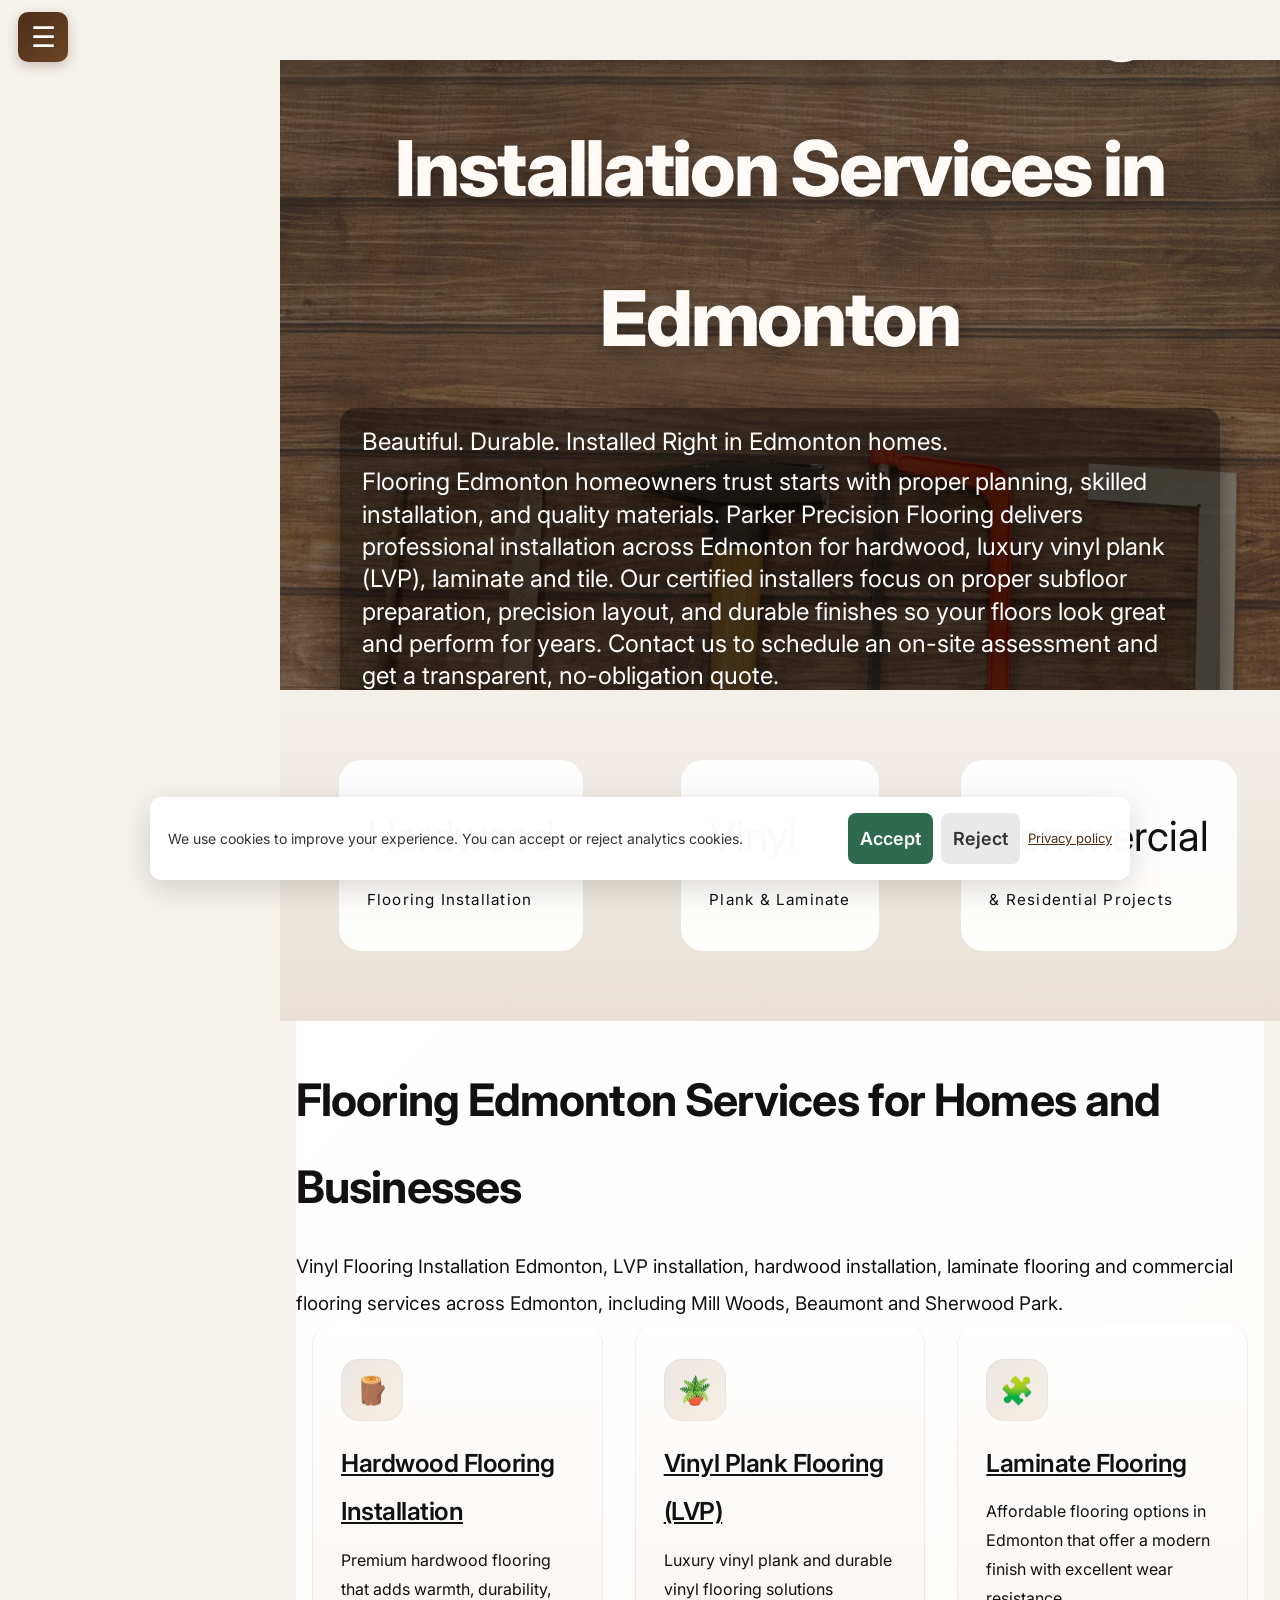
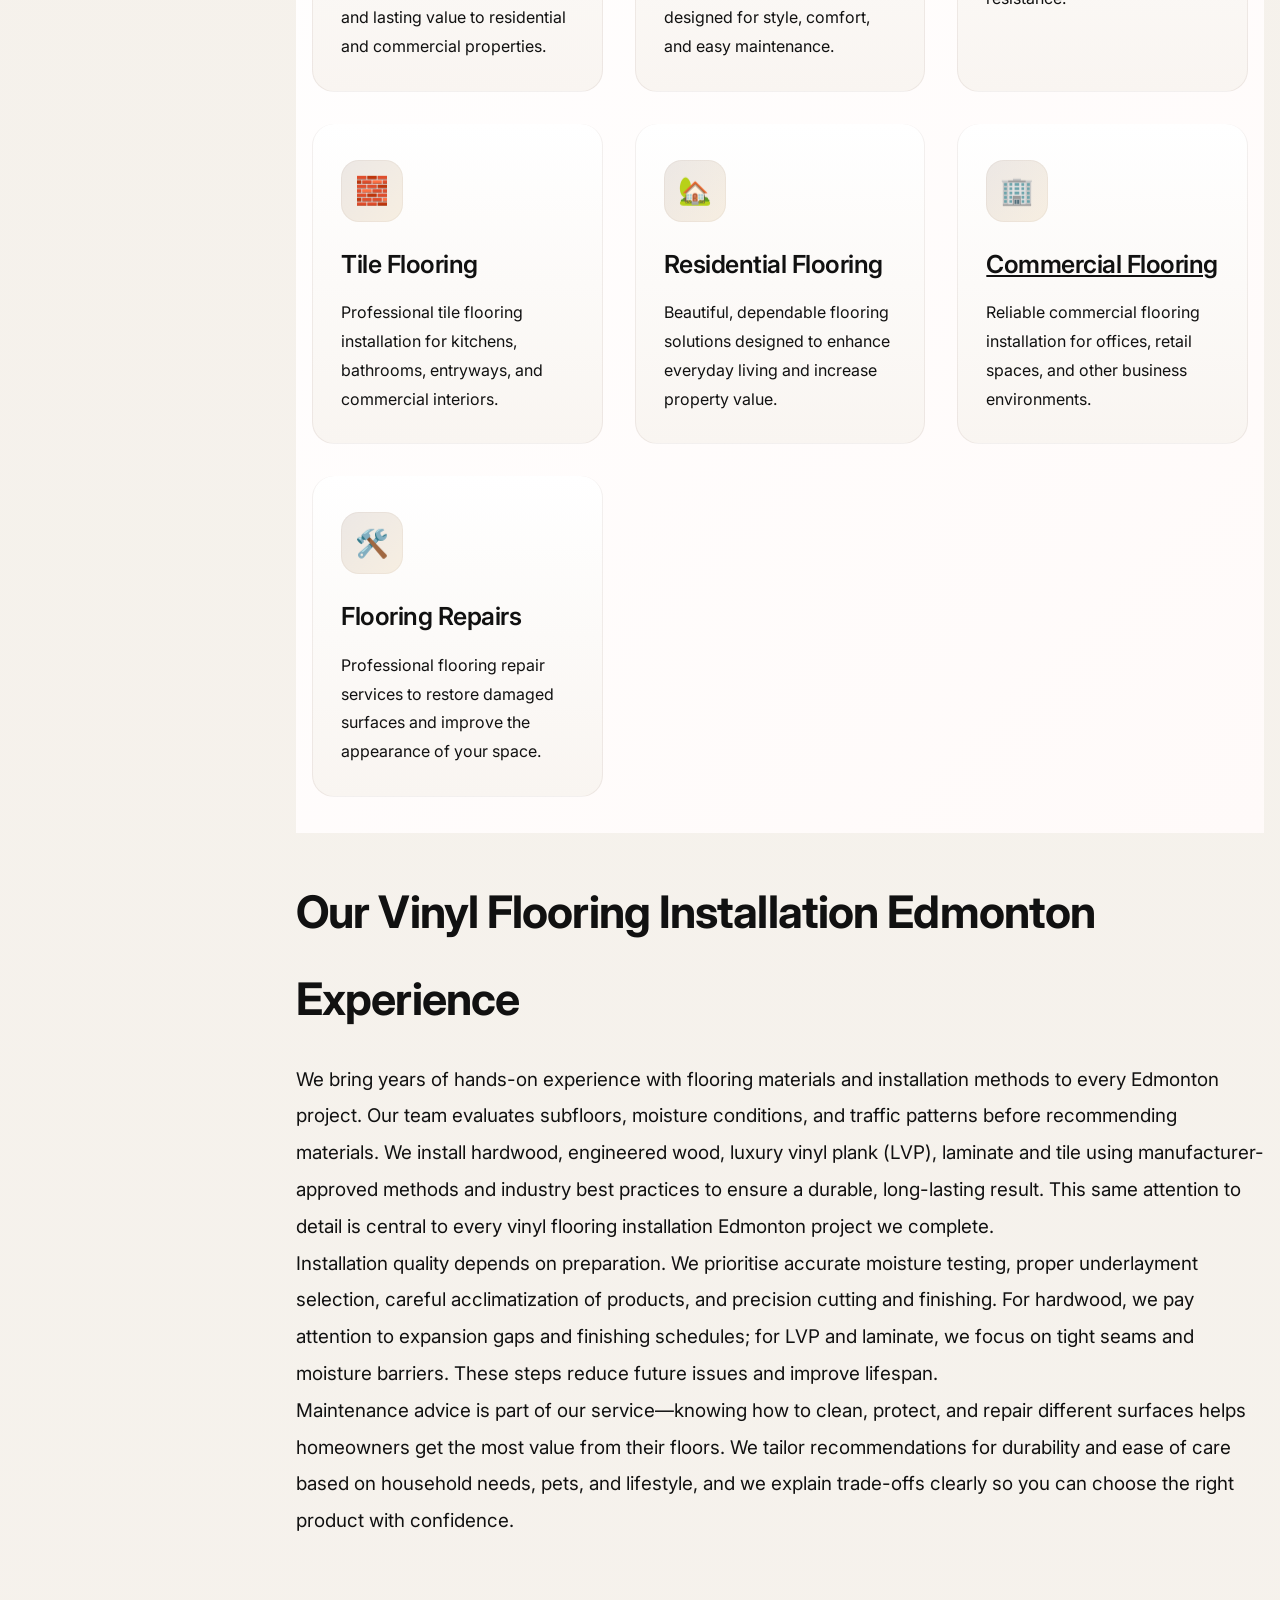
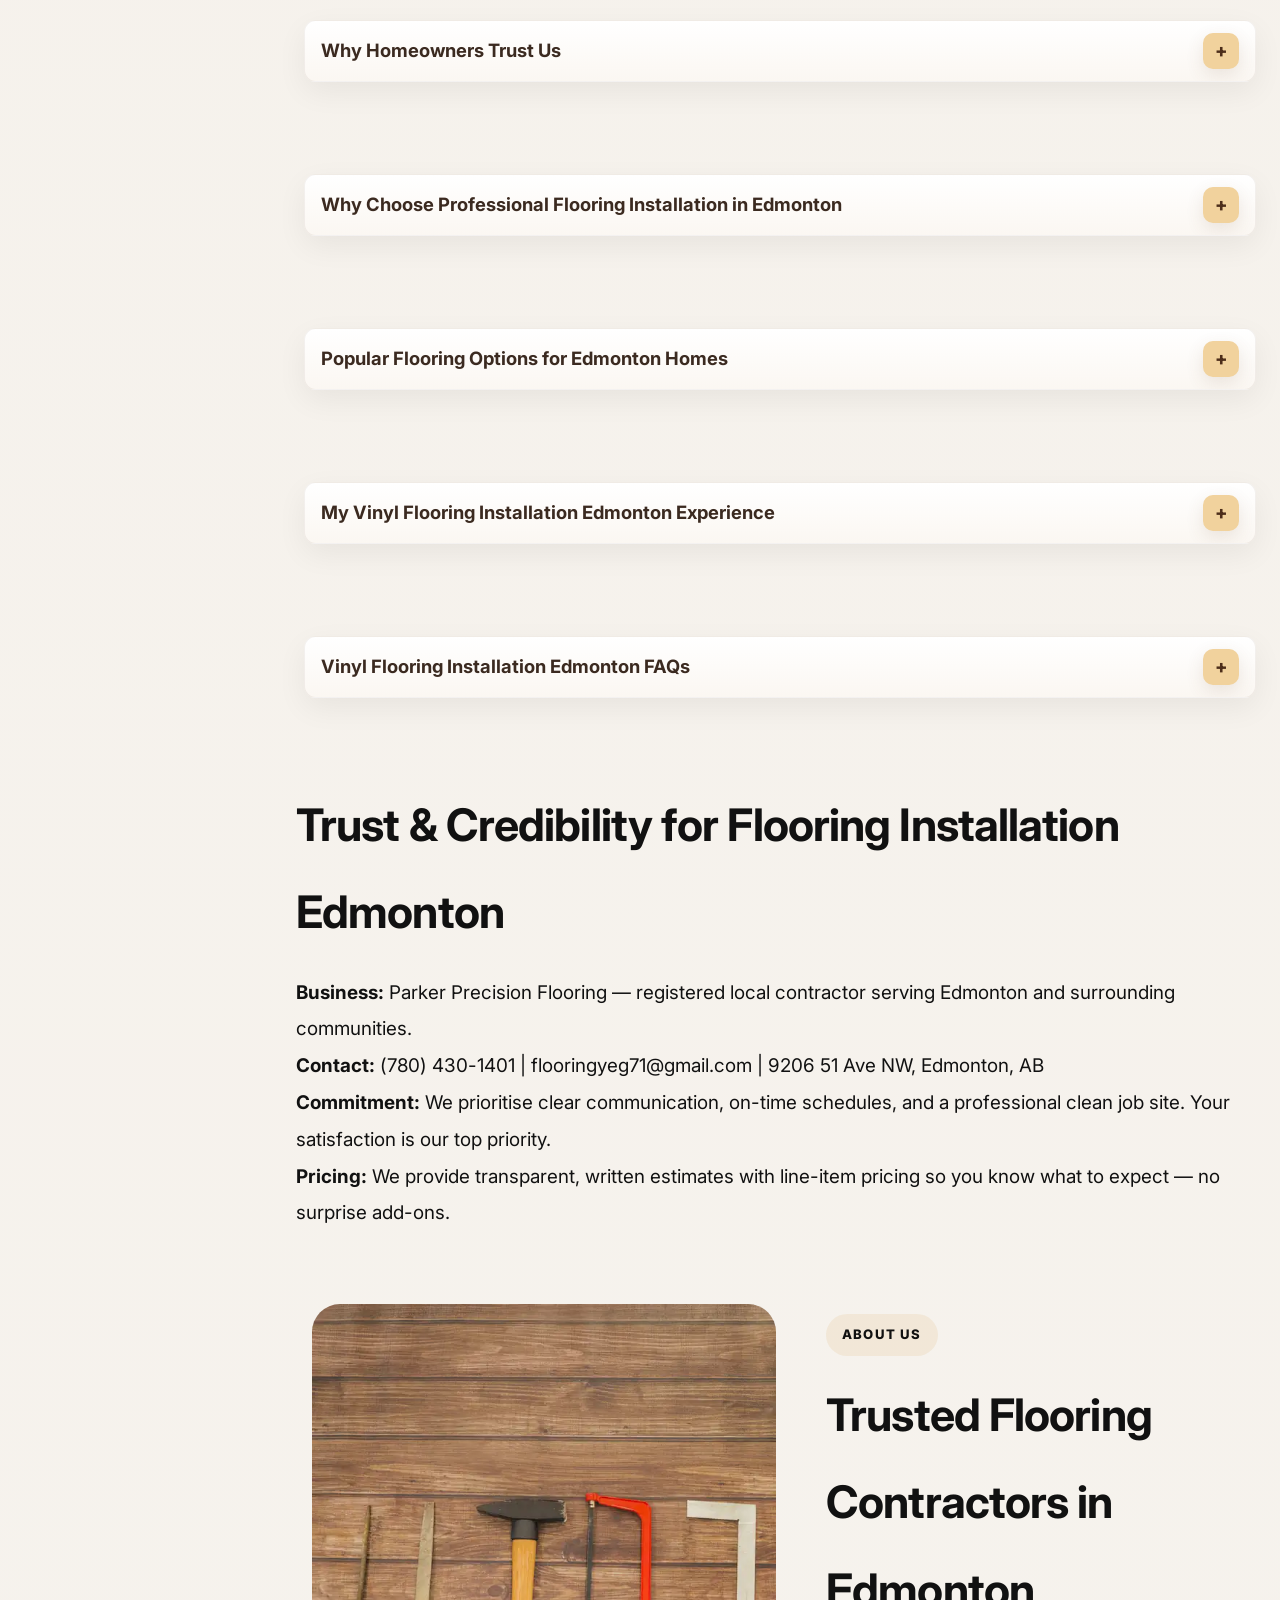
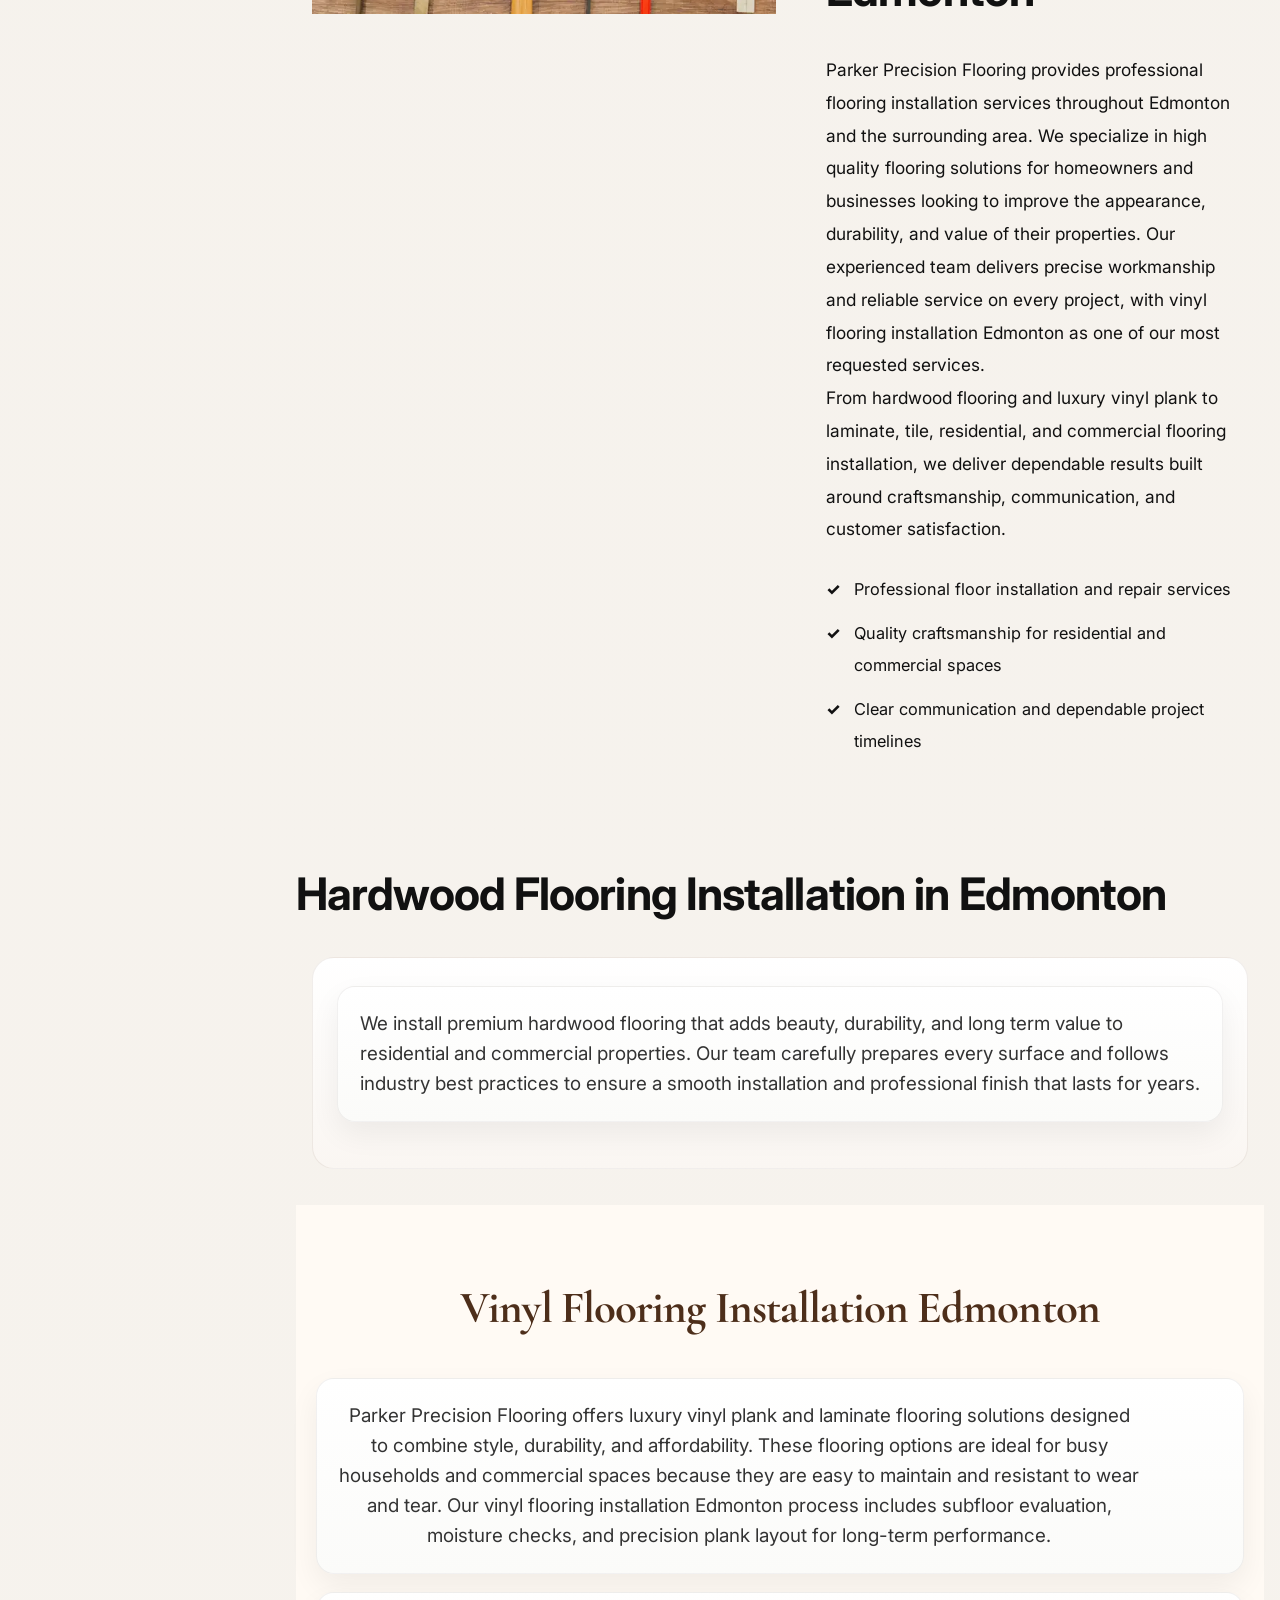
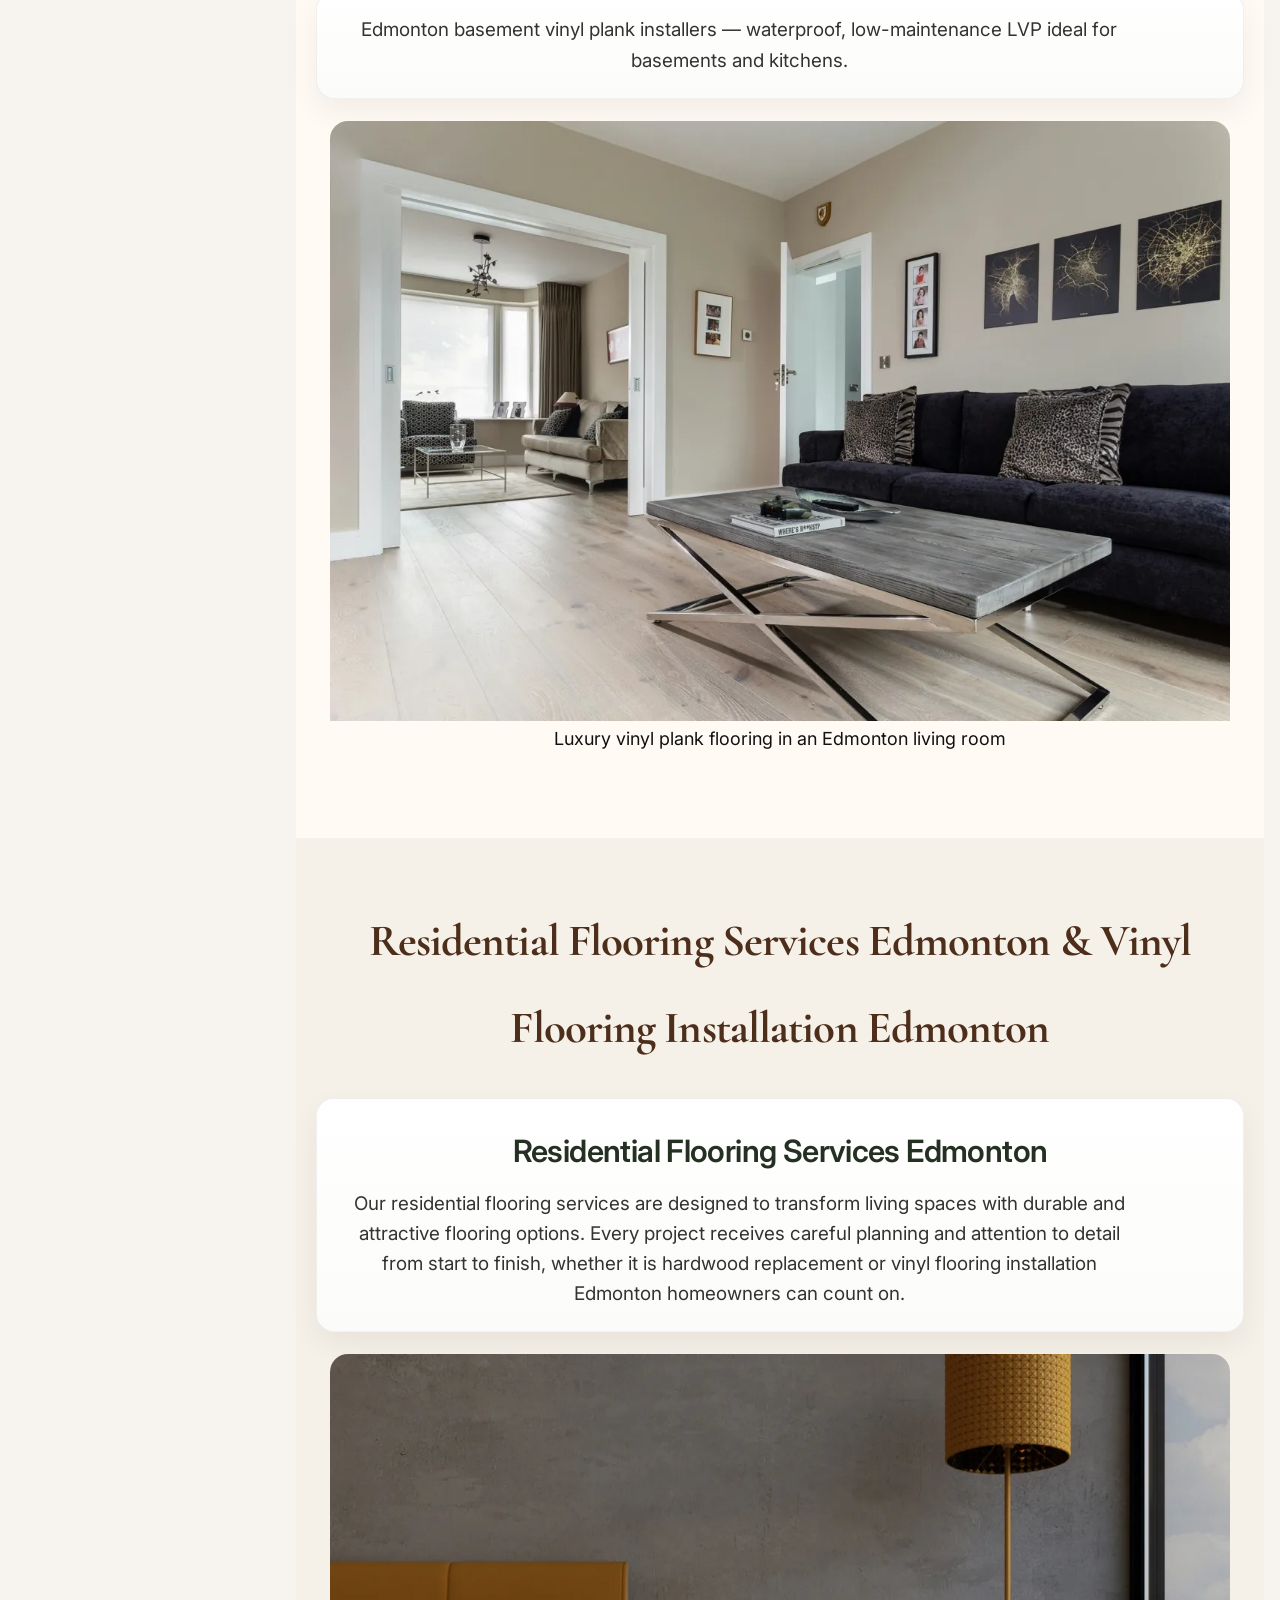
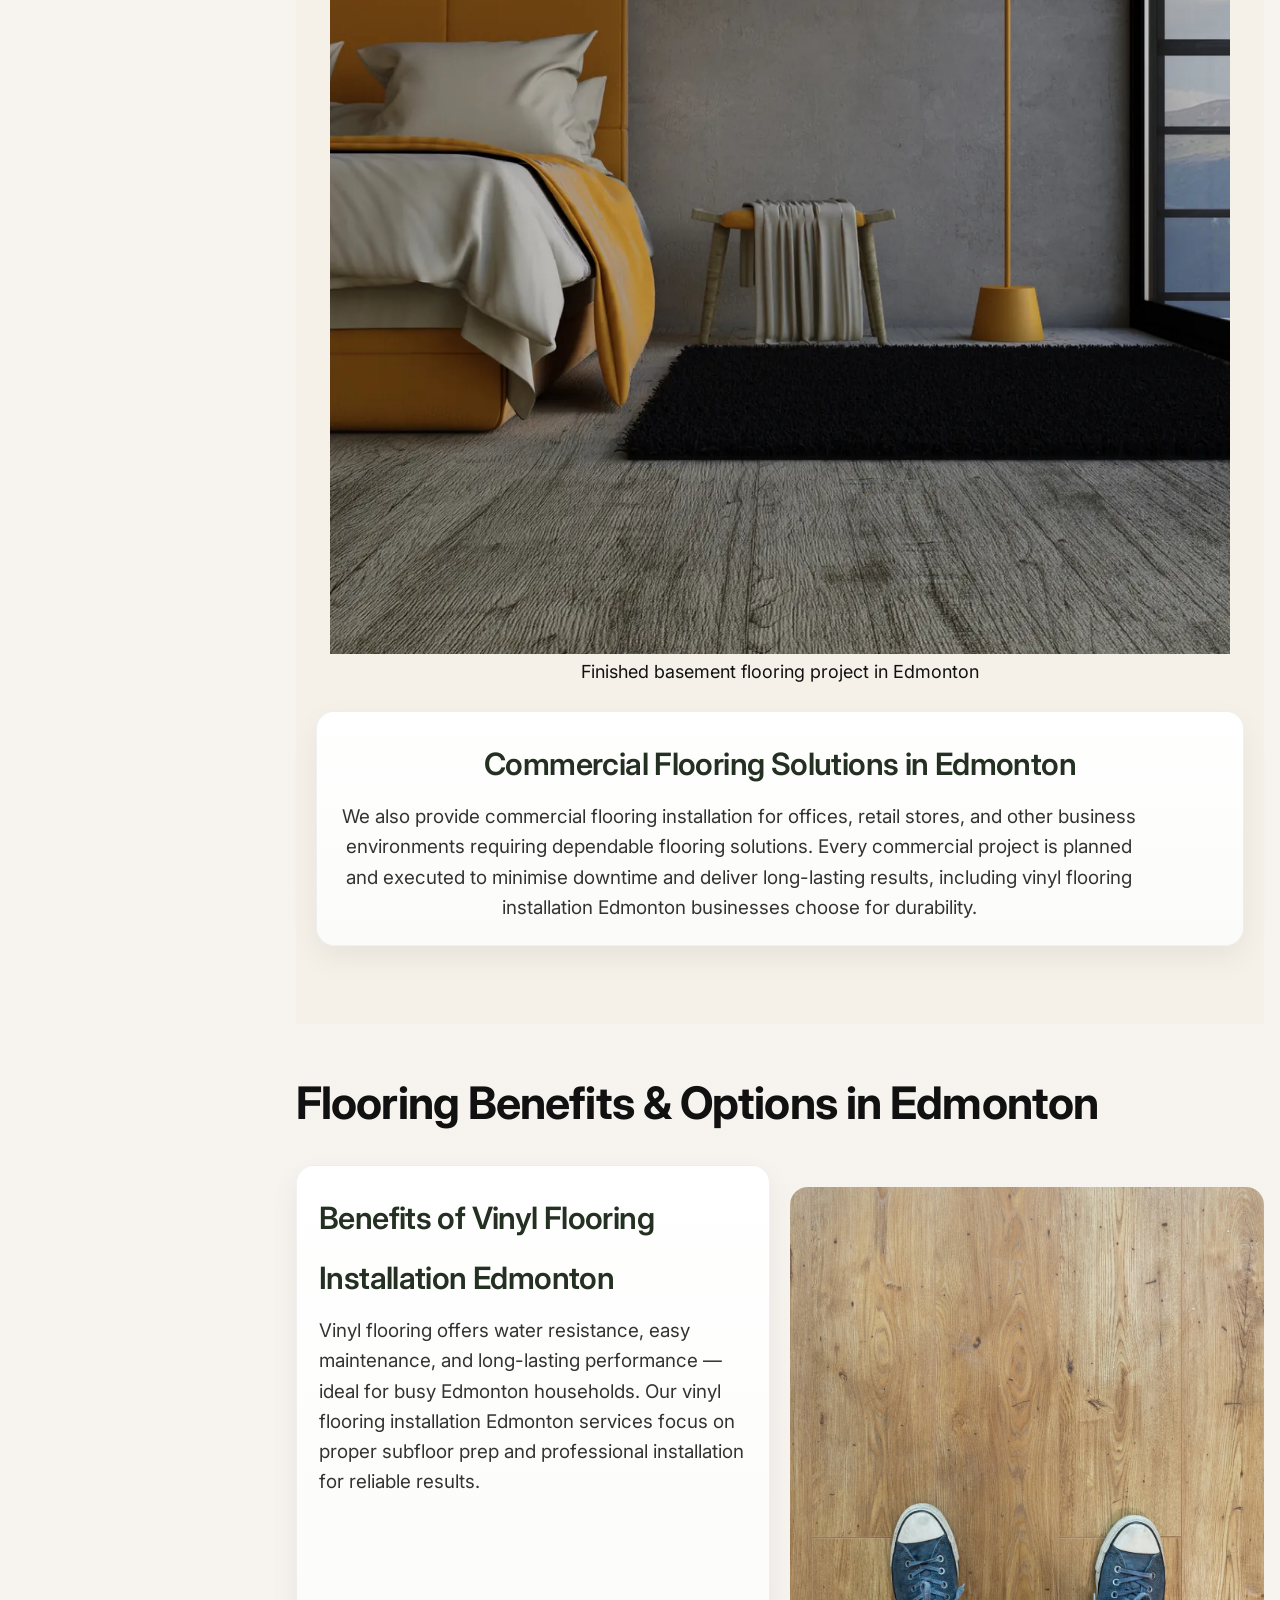
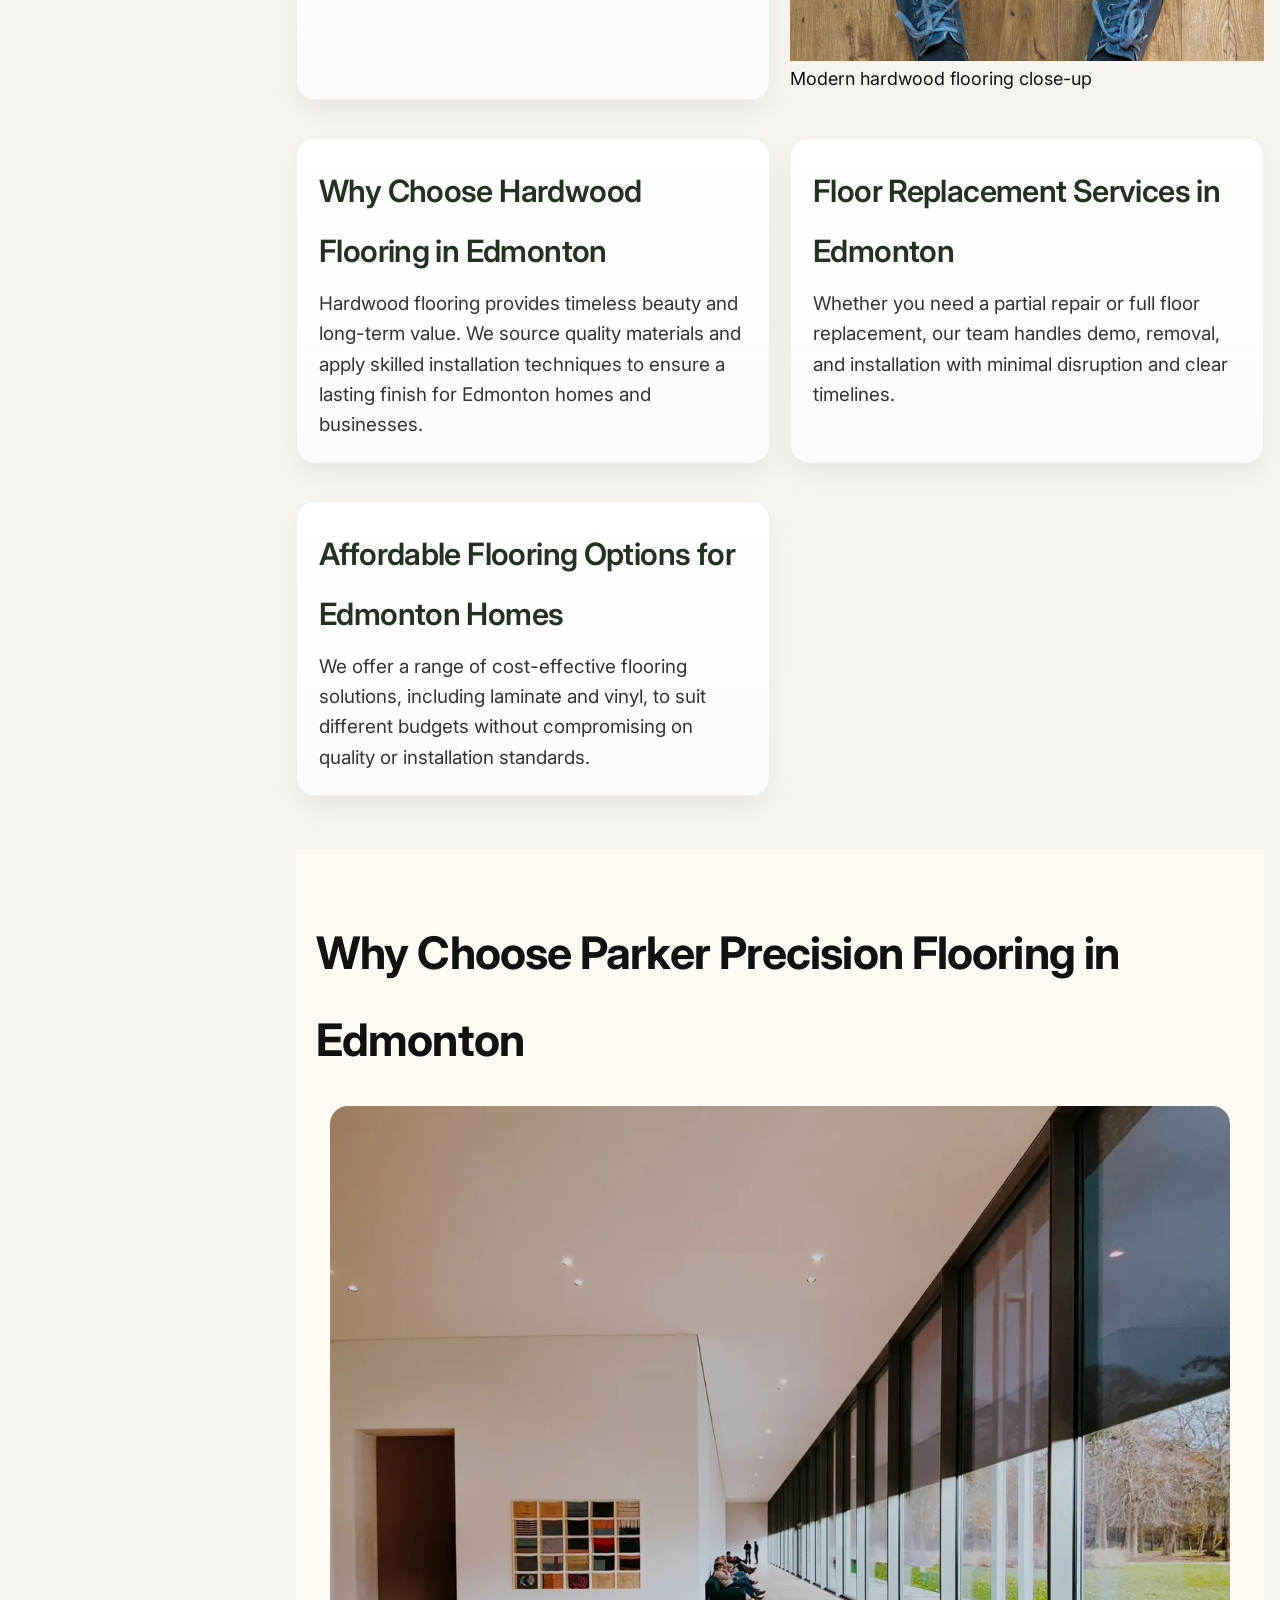
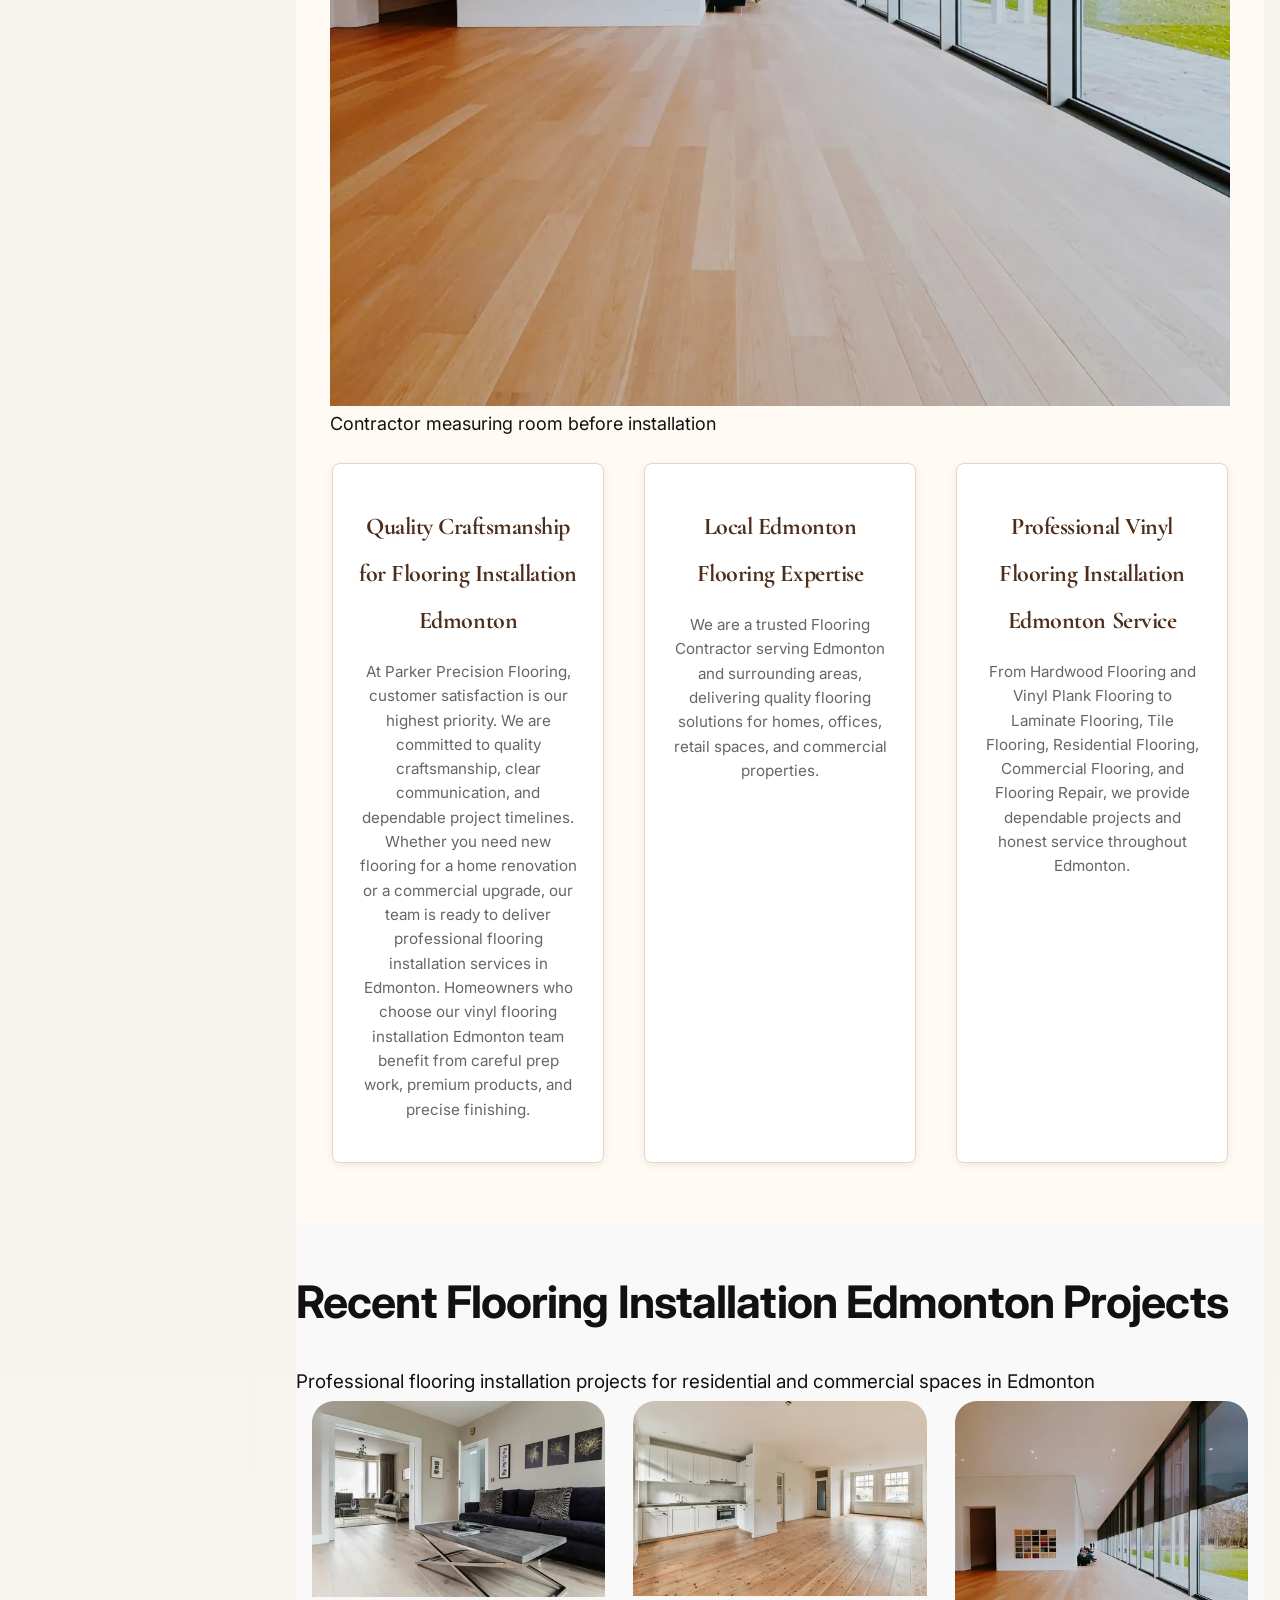
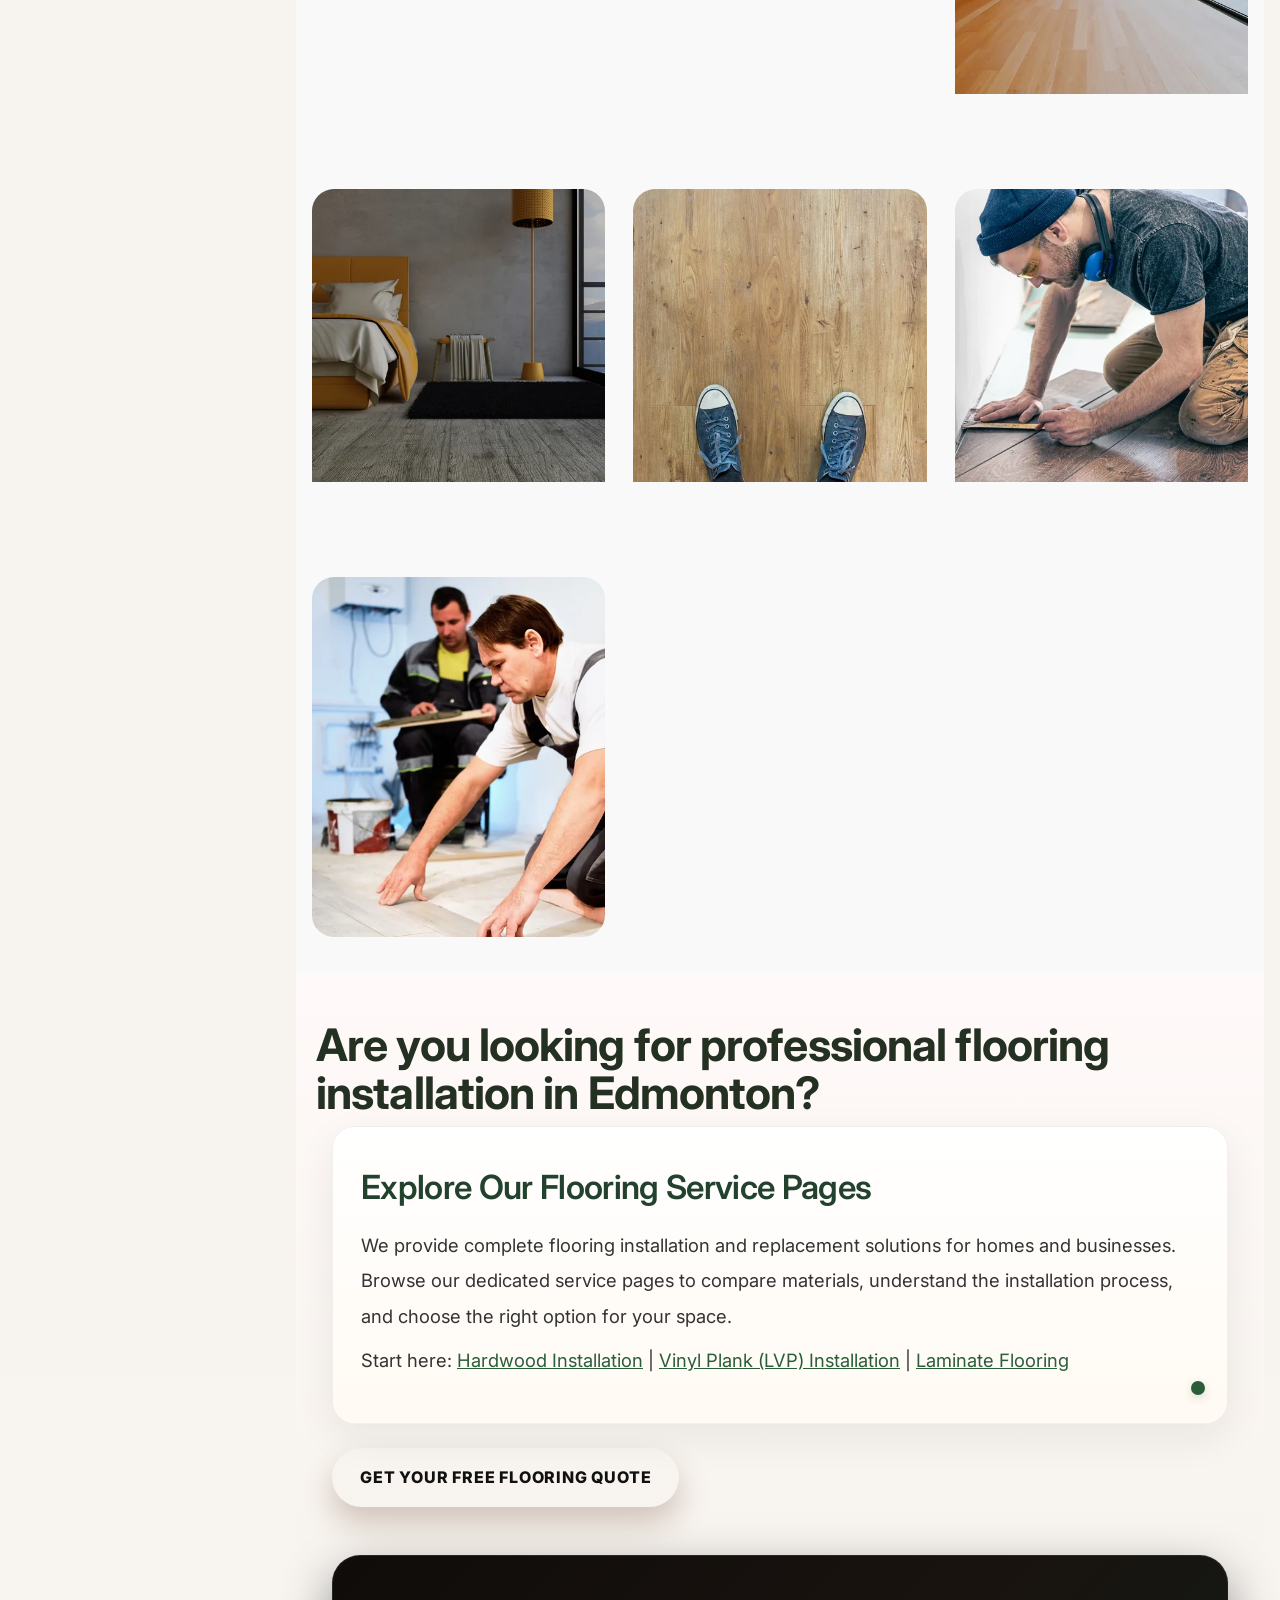
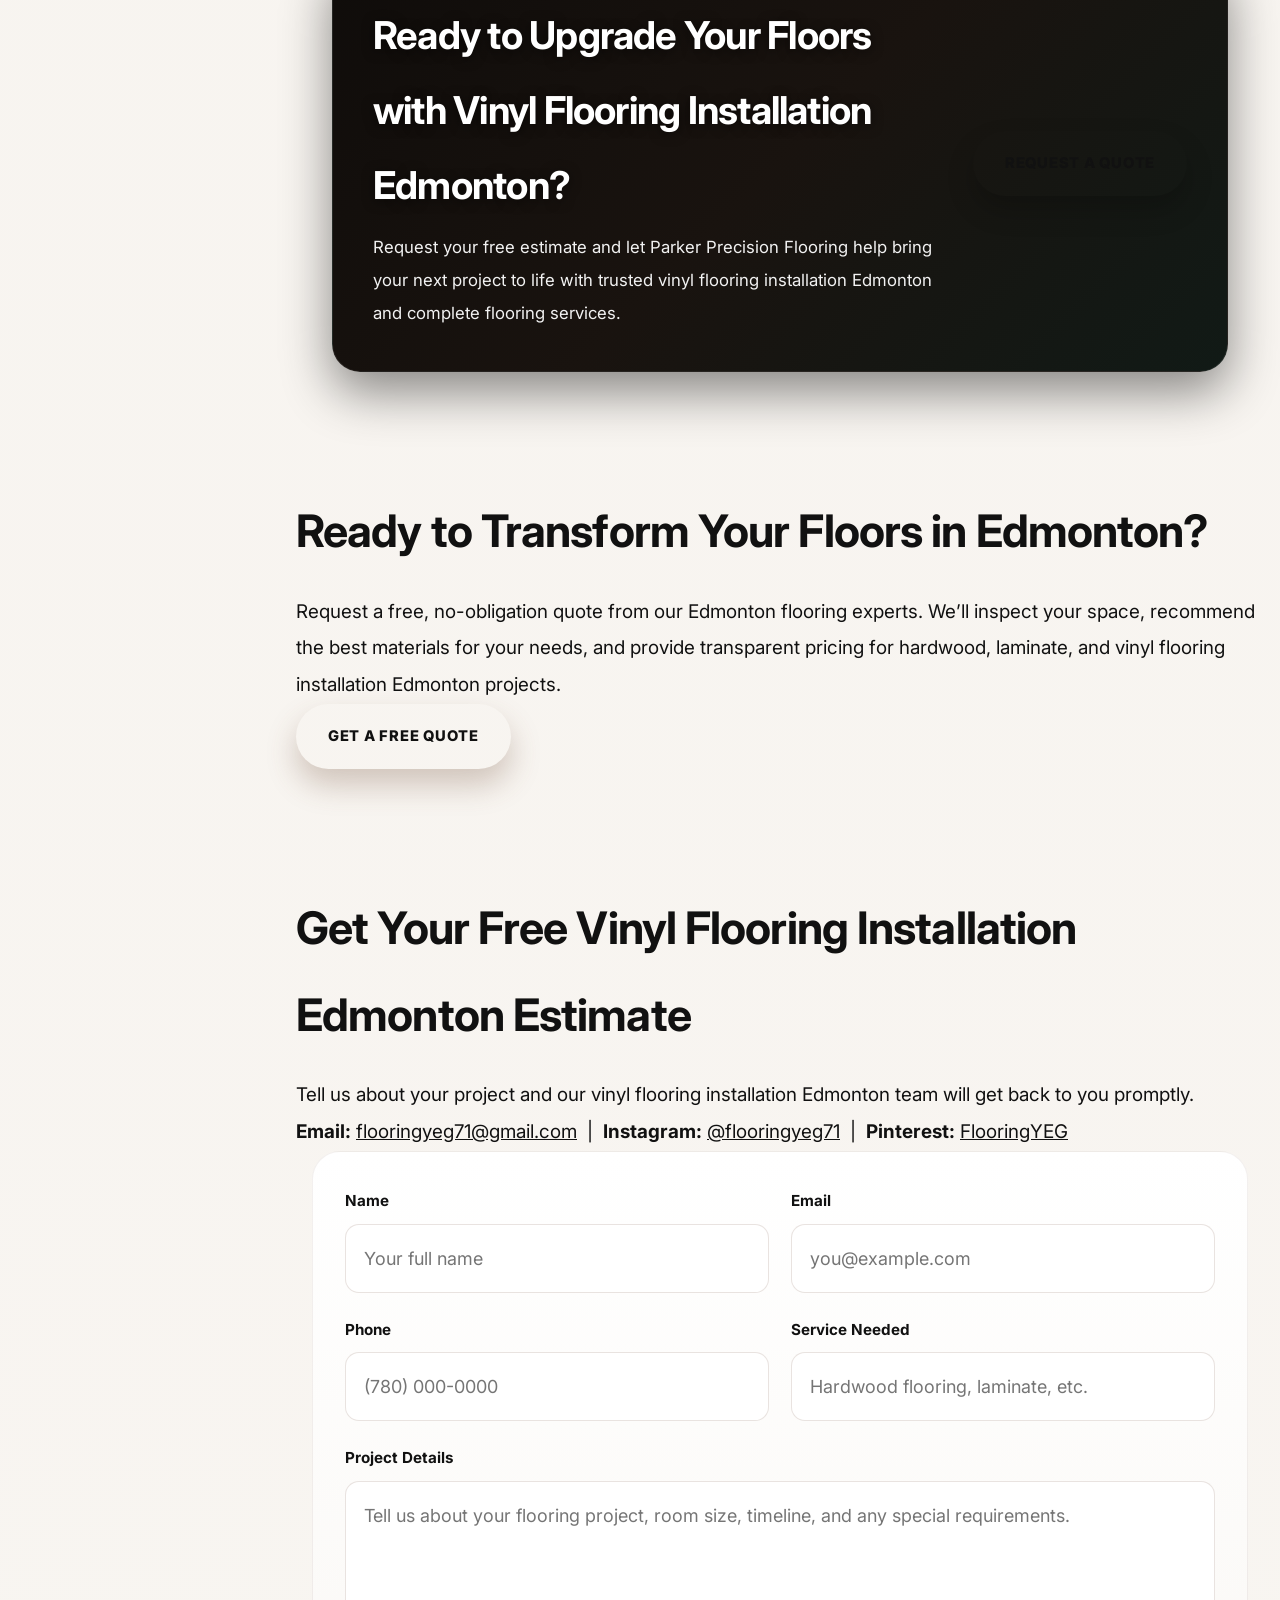
==== commit bc765fb7: "Further optimize hero image, dimensions, and JS loading for Lighthouse" ====
--- a/index.html
+++ b/index.html
@@ -2,7 +2,23 @@
 <html lang="en">
 
 <head>
-	<script defer src="https://embeds.iubenda.com/widgets/1cbe2969-758f-450b-9b8e-8d5d1c553f10.js"></script>
+	<script>
+		window.addEventListener('load', function () {
+			const loadIubenda = function () {
+				if (window.__iubendaLoaded) return;
+				window.__iubendaLoaded = true;
+				const s = document.createElement('script');
+				s.src = 'https://embeds.iubenda.com/widgets/1cbe2969-758f-450b-9b8e-8d5d1c553f10.js';
+				s.defer = true;
+				document.head.appendChild(s);
+			};
+			if ('requestIdleCallback' in window) {
+				requestIdleCallback(loadIubenda, { timeout: 4000 });
+			} else {
+				setTimeout(loadIubenda, 2500);
+			}
+		}, { once: true });
+	</script>
 	<meta charset="utf-8" />
 	<title>Flooring Edmonton | Vinyl, Hardwood & Laminate Flooring Installation</title>
 	<meta name="description" content="Flooring Edmonton services by Parker Precision Flooring include vinyl, hardwood, and laminate installation, floor replacement, and residential and commercial flooring solutions."/>
@@ -52,7 +68,7 @@
 	<!-- Hero Section -->
 	<header id="home" class="hero-section">
 		<div class="hero-overlay"></div>
-		<img class="hero-bg-image" src="img/professional-flooring-installation-edmonton-1280.webp" srcset="img/professional-flooring-installation-edmonton-768.webp 768w, img/professional-flooring-installation-edmonton-1280.webp 1280w, img/professional-flooring-installation-edmonton-1920.webp 1920w" sizes="100vw" width="5472" height="3648" fetchpriority="high" decoding="async" alt="Vinyl flooring installation Edmonton project in a modern Edmonton living room" title="Vinyl Flooring Installation Edmonton" onerror="this.onerror=null;this.src='img/chevron-wood-flooring-1920x500-1280.webp'">
+		<img class="hero-bg-image" src="img/professional-flooring-installation-edmonton-1280.webp" srcset="img/professional-flooring-installation-edmonton-640.webp 640w, img/professional-flooring-installation-edmonton-960.webp 960w, img/professional-flooring-installation-edmonton-1280.webp 1280w" sizes="100vw" width="1280" height="853" fetchpriority="high" decoding="async" alt="Vinyl flooring installation Edmonton project in a modern Edmonton living room" title="Vinyl Flooring Installation Edmonton" onerror="this.onerror=null;this.src='img/chevron-wood-flooring-1920x500-1280.webp'">
 		<div class="hero-content">
 			<h1 class="hero-title">Professional Flooring Installation Services in Edmonton</h1>
 			<div class="hero-bubble" aria-hidden="false">
@@ -241,7 +257,7 @@
 		<!-- About Us -->
 		<section id="about-us" class="about-section">
 			<div class="about-image-wrap">
-				<img src="img/professional-flooring-installation-edmonton-1280.webp" srcset="img/professional-flooring-installation-edmonton-768.webp 768w, img/professional-flooring-installation-edmonton-1280.webp 1280w, img/professional-flooring-installation-edmonton-1920.webp 1920w" sizes="(max-width: 900px) 100vw, 50vw" width="5472" height="3648" loading="lazy" decoding="async" alt="Flooring Edmonton team installing professional residential floors" title="Professional Flooring Installation Edmonton">
+				<img src="img/professional-flooring-installation-edmonton-960.webp" srcset="img/professional-flooring-installation-edmonton-640.webp 640w, img/professional-flooring-installation-edmonton-960.webp 960w, img/professional-flooring-installation-edmonton-1280.webp 1280w" sizes="(max-width: 900px) 100vw, 50vw" width="960" height="640" loading="lazy" decoding="async" alt="Flooring Edmonton team installing professional residential floors" title="Professional Flooring Installation Edmonton">
 			</div>
 			<div class="about-content">
 				<span class="section-kicker">About Us</span>
@@ -281,7 +297,7 @@
 					<p>Edmonton basement vinyl plank installers — waterproof, low-maintenance LVP ideal for basements and kitchens.</p>
 				</div>
 				<figure class="section-image">
-					<img src="img/vinyl-flooring-installation-edmonton-800.webp" srcset="img/vinyl-flooring-installation-edmonton-480.webp 480w, img/vinyl-flooring-installation-edmonton-800.webp 800w, img/vinyl-flooring-installation-edmonton-1200.webp 1200w" sizes="(max-width: 1100px) 100vw, 900px" width="1200" height="800" loading="lazy" decoding="async" alt="Luxury vinyl plank vinyl flooring installation Edmonton project in a living room" title="Luxury Vinyl Flooring Installation Edmonton">
+					<img src="img/vinyl-flooring-installation-edmonton-800.webp" srcset="img/vinyl-flooring-installation-edmonton-480.webp 480w, img/vinyl-flooring-installation-edmonton-800.webp 800w, img/vinyl-flooring-installation-edmonton-1200.webp 1200w" sizes="(max-width: 1100px) 100vw, 900px" width="800" height="533" loading="lazy" decoding="async" alt="Luxury vinyl plank vinyl flooring installation Edmonton project in a living room" title="Luxury Vinyl Flooring Installation Edmonton">
 					<figcaption class="visually-hidden">Luxury vinyl plank flooring in an Edmonton living room</figcaption>
 				</figure>
 			</div>
@@ -296,7 +312,7 @@
 					<p>Our residential flooring services are designed to transform living spaces with durable and attractive flooring options. Every project receives careful planning and attention to detail from start to finish, whether it is hardwood replacement or vinyl flooring installation Edmonton homeowners can count on.</p>
 				</div>
 				<figure class="section-image">
-					<img src="img/finished-basement-flooring-edmonton-800.webp" srcset="img/finished-basement-flooring-edmonton-480.webp 480w, img/finished-basement-flooring-edmonton-800.webp 800w, img/finished-basement-flooring-edmonton-1200.webp 1200w" sizes="(max-width: 1100px) 100vw, 900px" width="2400" height="2400" loading="lazy" decoding="async" alt="Finished basement vinyl flooring installation Edmonton project" title="Finished Basement Floors in Edmonton">
+					<img src="img/finished-basement-flooring-edmonton-800.webp" srcset="img/finished-basement-flooring-edmonton-480.webp 480w, img/finished-basement-flooring-edmonton-800.webp 800w, img/finished-basement-flooring-edmonton-1200.webp 1200w" sizes="(max-width: 1100px) 100vw, 900px" width="800" height="800" loading="lazy" decoding="async" alt="Finished basement vinyl flooring installation Edmonton project" title="Finished Basement Floors in Edmonton">
 					<figcaption class="visually-hidden">Finished basement flooring project in Edmonton</figcaption>
 				</figure>
 				<div class="info-bubble">
@@ -317,7 +333,7 @@
 					<p>Vinyl flooring offers water resistance, easy maintenance, and long-lasting performance — ideal for busy Edmonton households. Our vinyl flooring installation Edmonton services focus on proper subfloor prep and professional installation for reliable results.</p>
 				</div>
 				<figure class="section-image">
-					<img src="img/hardwood-floor-finish-closeup-edmonton-800.webp" srcset="img/hardwood-floor-finish-closeup-edmonton-480.webp 480w, img/hardwood-floor-finish-closeup-edmonton-800.webp 800w, img/hardwood-floor-finish-closeup-edmonton-1200.webp 1200w" sizes="(max-width: 1100px) 100vw, 900px" width="2400" height="2400" loading="lazy" decoding="async" alt="Close-up of hardwood floor finish after professional flooring installation Edmonton service" title="Hardwood Floor Finish Edmonton">
+					<img src="img/hardwood-floor-finish-closeup-edmonton-800.webp" srcset="img/hardwood-floor-finish-closeup-edmonton-480.webp 480w, img/hardwood-floor-finish-closeup-edmonton-800.webp 800w, img/hardwood-floor-finish-closeup-edmonton-1200.webp 1200w" sizes="(max-width: 1100px) 100vw, 900px" width="800" height="800" loading="lazy" decoding="async" alt="Close-up of hardwood floor finish after professional flooring installation Edmonton service" title="Hardwood Floor Finish Edmonton">
 					<figcaption class="visually-hidden">Modern hardwood flooring close-up</figcaption>
 				</figure>
 				<div class="info-bubble">
@@ -341,7 +357,7 @@
 				<h2>Why Choose Parker Precision Flooring in Edmonton</h2>
 			</div>
 			<figure class="section-image">
-				<img src="img/hardwood-flooring-showroom-edmonton-800.webp" srcset="img/hardwood-flooring-showroom-edmonton-480.webp 480w, img/hardwood-flooring-showroom-edmonton-800.webp 800w, img/hardwood-flooring-showroom-edmonton-1200.webp 1200w" sizes="(max-width: 1100px) 100vw, 900px" width="2400" height="2400" loading="lazy" decoding="async" alt="Professional flooring contractor measuring a room before vinyl flooring installation Edmonton project" title="Flooring Contractor Edmonton">
+				<img src="img/hardwood-flooring-showroom-edmonton-800.webp" srcset="img/hardwood-flooring-showroom-edmonton-480.webp 480w, img/hardwood-flooring-showroom-edmonton-800.webp 800w, img/hardwood-flooring-showroom-edmonton-1200.webp 1200w" sizes="(max-width: 1100px) 100vw, 900px" width="800" height="800" loading="lazy" decoding="async" alt="Professional flooring contractor measuring a room before vinyl flooring installation Edmonton project" title="Flooring Contractor Edmonton">
 				<figcaption class="visually-hidden">Contractor measuring room before installation</figcaption>
 			</figure>
 			<div class="features-grid">
@@ -368,43 +384,43 @@
 			</div>
 			<div class="gallery-grid">
 				<div class="gallery-item">
-					<img src="img/vinyl-flooring-installation-edmonton-800.webp" srcset="img/vinyl-flooring-installation-edmonton-480.webp 480w, img/vinyl-flooring-installation-edmonton-800.webp 800w, img/vinyl-flooring-installation-edmonton-1200.webp 1200w" sizes="(max-width: 800px) 100vw, 33vw" width="1200" height="800" loading="lazy" decoding="async" alt="Luxury vinyl plank flooring installed in an Edmonton living room" title="Vinyl Flooring Installation Edmonton">
+					<img src="img/vinyl-flooring-installation-edmonton-800.webp" srcset="img/vinyl-flooring-installation-edmonton-480.webp 480w, img/vinyl-flooring-installation-edmonton-800.webp 800w, img/vinyl-flooring-installation-edmonton-1200.webp 1200w" sizes="(max-width: 800px) 100vw, 33vw" width="800" height="533" loading="lazy" decoding="async" alt="Luxury vinyl plank flooring installed in an Edmonton living room" title="Vinyl Flooring Installation Edmonton">
 					<div class="gallery-overlay">
 						<p>Vinyl Flooring Installation</p>
 					</div>
 				</div>
 				<div class="gallery-item">
-					<img src="img/modern-kitchen-hardwood-flooring-800.webp" srcset="img/modern-kitchen-hardwood-flooring-480.webp 480w, img/modern-kitchen-hardwood-flooring-800.webp 800w, img/modern-kitchen-hardwood-flooring-1200.webp 1200w" sizes="(max-width: 800px) 100vw, 33vw" width="3000" height="2000" loading="lazy" decoding="async" alt="Modern hardwood flooring installed in an Edmonton residential kitchen" title="Hardwood Flooring Installation Edmonton">
+					<img src="img/modern-kitchen-hardwood-flooring-800.webp" srcset="img/modern-kitchen-hardwood-flooring-480.webp 480w, img/modern-kitchen-hardwood-flooring-800.webp 800w, img/modern-kitchen-hardwood-flooring-1200.webp 1200w" sizes="(max-width: 800px) 100vw, 33vw" width="800" height="533" loading="lazy" decoding="async" alt="Modern hardwood flooring installed in an Edmonton residential kitchen" title="Hardwood Flooring Installation Edmonton">
 					<div class="gallery-overlay">
 						<p>Hardwood Flooring</p>
 					</div>
 				</div>
 				<div class="gallery-item">
-					<img src="img/hardwood-flooring-showroom-edmonton-800.webp" srcset="img/hardwood-flooring-showroom-edmonton-480.webp 480w, img/hardwood-flooring-showroom-edmonton-800.webp 800w, img/hardwood-flooring-showroom-edmonton-1200.webp 1200w" sizes="(max-width: 800px) 100vw, 33vw" width="2400" height="2400" loading="lazy" decoding="async" alt="Professional Edmonton flooring contractor measuring a room before installation" title="Edmonton Flooring Contractor">
+					<img src="img/hardwood-flooring-showroom-edmonton-800.webp" srcset="img/hardwood-flooring-showroom-edmonton-480.webp 480w, img/hardwood-flooring-showroom-edmonton-800.webp 800w, img/hardwood-flooring-showroom-edmonton-1200.webp 1200w" sizes="(max-width: 800px) 100vw, 33vw" width="800" height="800" loading="lazy" decoding="async" alt="Professional Edmonton flooring contractor measuring a room before installation" title="Edmonton Flooring Contractor">
 					<div class="gallery-overlay">
 						<p>Hardwood Flooring</p>
 					</div>
 				</div>
 				<div class="gallery-item">
-					<img src="img/finished-basement-flooring-edmonton-800.webp" srcset="img/finished-basement-flooring-edmonton-480.webp 480w, img/finished-basement-flooring-edmonton-800.webp 800w, img/finished-basement-flooring-edmonton-1200.webp 1200w" sizes="(max-width: 800px) 100vw, 33vw" width="2400" height="2400" loading="lazy" decoding="async" alt="Finished basement vinyl flooring installation Edmonton project" title="Basement Flooring in Edmonton">
+					<img src="img/finished-basement-flooring-edmonton-800.webp" srcset="img/finished-basement-flooring-edmonton-480.webp 480w, img/finished-basement-flooring-edmonton-800.webp 800w, img/finished-basement-flooring-edmonton-1200.webp 1200w" sizes="(max-width: 800px) 100vw, 33vw" width="800" height="800" loading="lazy" decoding="async" alt="Finished basement vinyl flooring installation Edmonton project" title="Basement Flooring in Edmonton">
 					<div class="gallery-overlay">
 						<p>Vinyl Plank Flooring</p>
 					</div>
 				</div>
 				<div class="gallery-item">
-					<img src="img/hardwood-floor-finish-closeup-edmonton-800.webp" srcset="img/hardwood-floor-finish-closeup-edmonton-480.webp 480w, img/hardwood-floor-finish-closeup-edmonton-800.webp 800w, img/hardwood-floor-finish-closeup-edmonton-1200.webp 1200w" sizes="(max-width: 800px) 100vw, 33vw" width="2400" height="2400" loading="lazy" decoding="async" alt="Close-up detail of premium hardwood flooring finish after Edmonton installation" title="Hardwood Floor Finish Detail">
+					<img src="img/hardwood-floor-finish-closeup-edmonton-800.webp" srcset="img/hardwood-floor-finish-closeup-edmonton-480.webp 480w, img/hardwood-floor-finish-closeup-edmonton-800.webp 800w, img/hardwood-floor-finish-closeup-edmonton-1200.webp 1200w" sizes="(max-width: 800px) 100vw, 33vw" width="800" height="800" loading="lazy" decoding="async" alt="Close-up detail of premium hardwood flooring finish after Edmonton installation" title="Hardwood Floor Finish Detail">
 					<div class="gallery-overlay">
 						<p>Floor Finish</p>
 					</div>
 				</div>
 				<div class="gallery-item">
-					<img src="img/laminate-flooring-installation-edmonton-800.webp" srcset="img/laminate-flooring-installation-edmonton-480.webp 480w, img/laminate-flooring-installation-edmonton-800.webp 800w, img/laminate-flooring-installation-edmonton-1200.webp 1200w" sizes="(max-width: 800px) 100vw, 33vw" width="2400" height="2400" loading="lazy" decoding="async" alt="Laminate flooring installation Edmonton process in progress" title="Laminate Flooring Installation Edmonton">
+					<img src="img/laminate-flooring-installation-edmonton-800.webp" srcset="img/laminate-flooring-installation-edmonton-480.webp 480w, img/laminate-flooring-installation-edmonton-800.webp 800w, img/laminate-flooring-installation-edmonton-1200.webp 1200w" sizes="(max-width: 800px) 100vw, 33vw" width="800" height="800" loading="lazy" decoding="async" alt="Laminate flooring installation Edmonton process in progress" title="Laminate Flooring Installation Edmonton">
 					<div class="gallery-overlay">
 						<p>Laminate Flooring</p>
 					</div>
 				</div>
 				<div class="gallery-item">
-					<img src="img/professional-tile-floor-installation-800.webp" srcset="img/professional-tile-floor-installation-480.webp 480w, img/professional-tile-floor-installation-800.webp 800w, img/professional-tile-floor-installation-1200.webp 1200w" sizes="(max-width: 800px) 100vw, 33vw" width="3666" height="5500" loading="lazy" decoding="async" alt="Finished tile flooring installation in Edmonton for residential and commercial spaces" title="Tile Flooring Installation Edmonton">
+					<img src="img/professional-tile-floor-installation-800.webp" srcset="img/professional-tile-floor-installation-480.webp 480w, img/professional-tile-floor-installation-800.webp 800w, img/professional-tile-floor-installation-1200.webp 1200w" sizes="(max-width: 800px) 100vw, 33vw" width="800" height="1200" loading="lazy" decoding="async" alt="Finished tile flooring installation in Edmonton for residential and commercial spaces" title="Tile Flooring Installation Edmonton">
 					<div class="gallery-overlay">
 						<p>Tile Flooring</p>
 					</div>
@@ -641,6 +657,6 @@
 	});
 })();
 	</script>
-	<script src="js/cookie-consent.js?v=20261028" defer></script>
+	<script src="js/cookie-consent.js?v=20261028.1" defer></script>
 </body>
 </html>
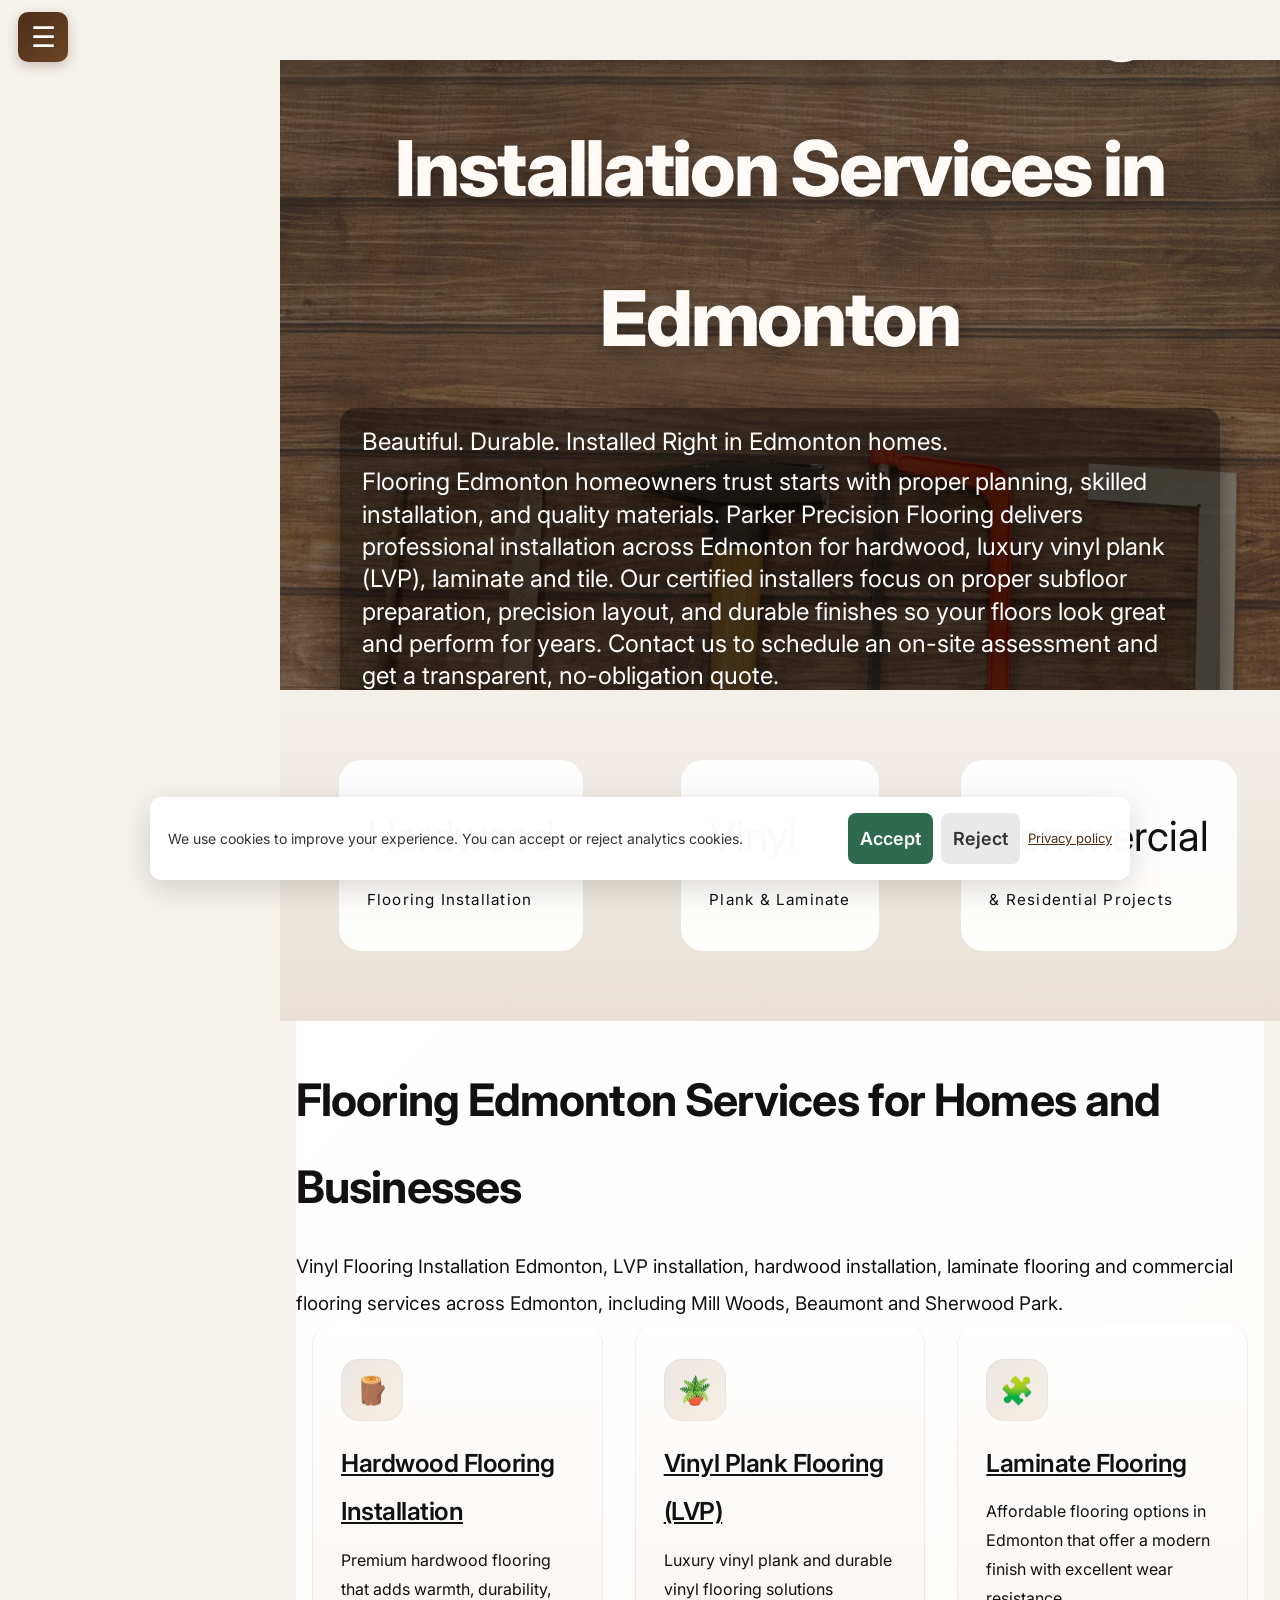
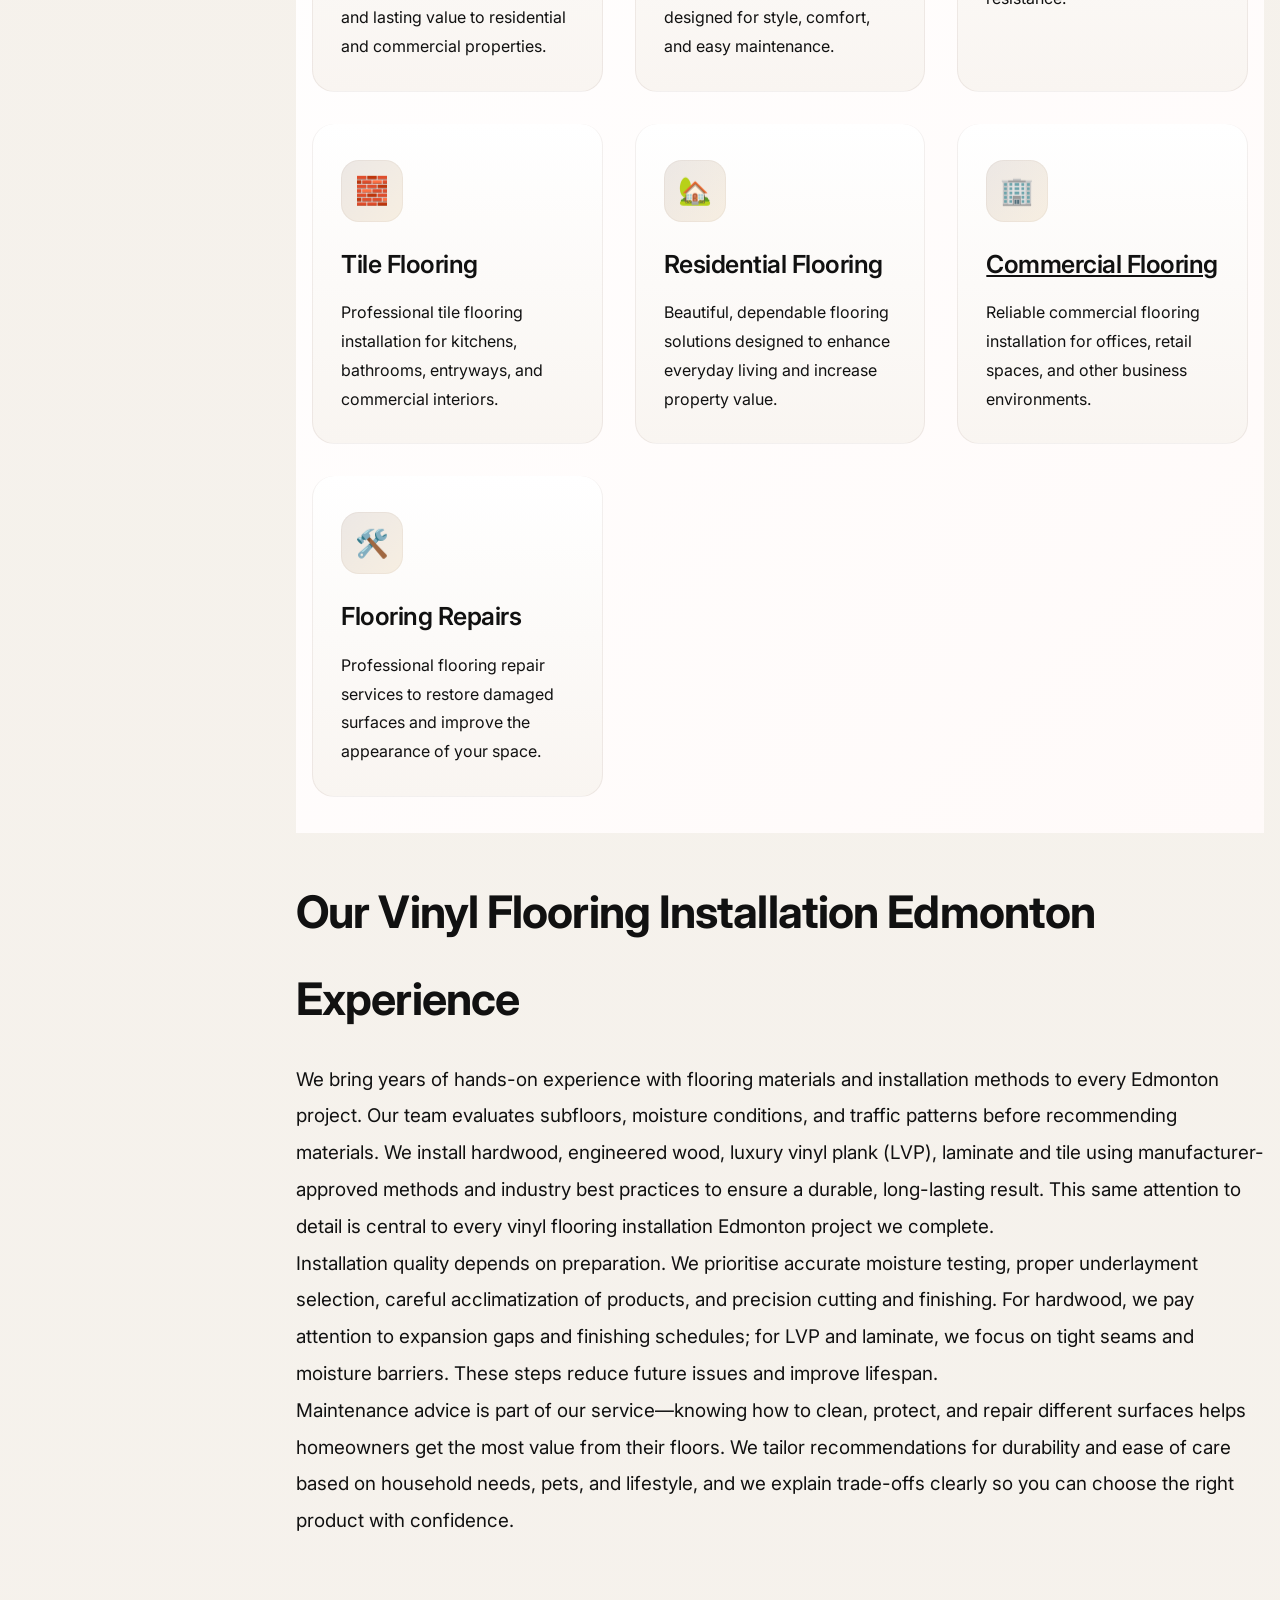
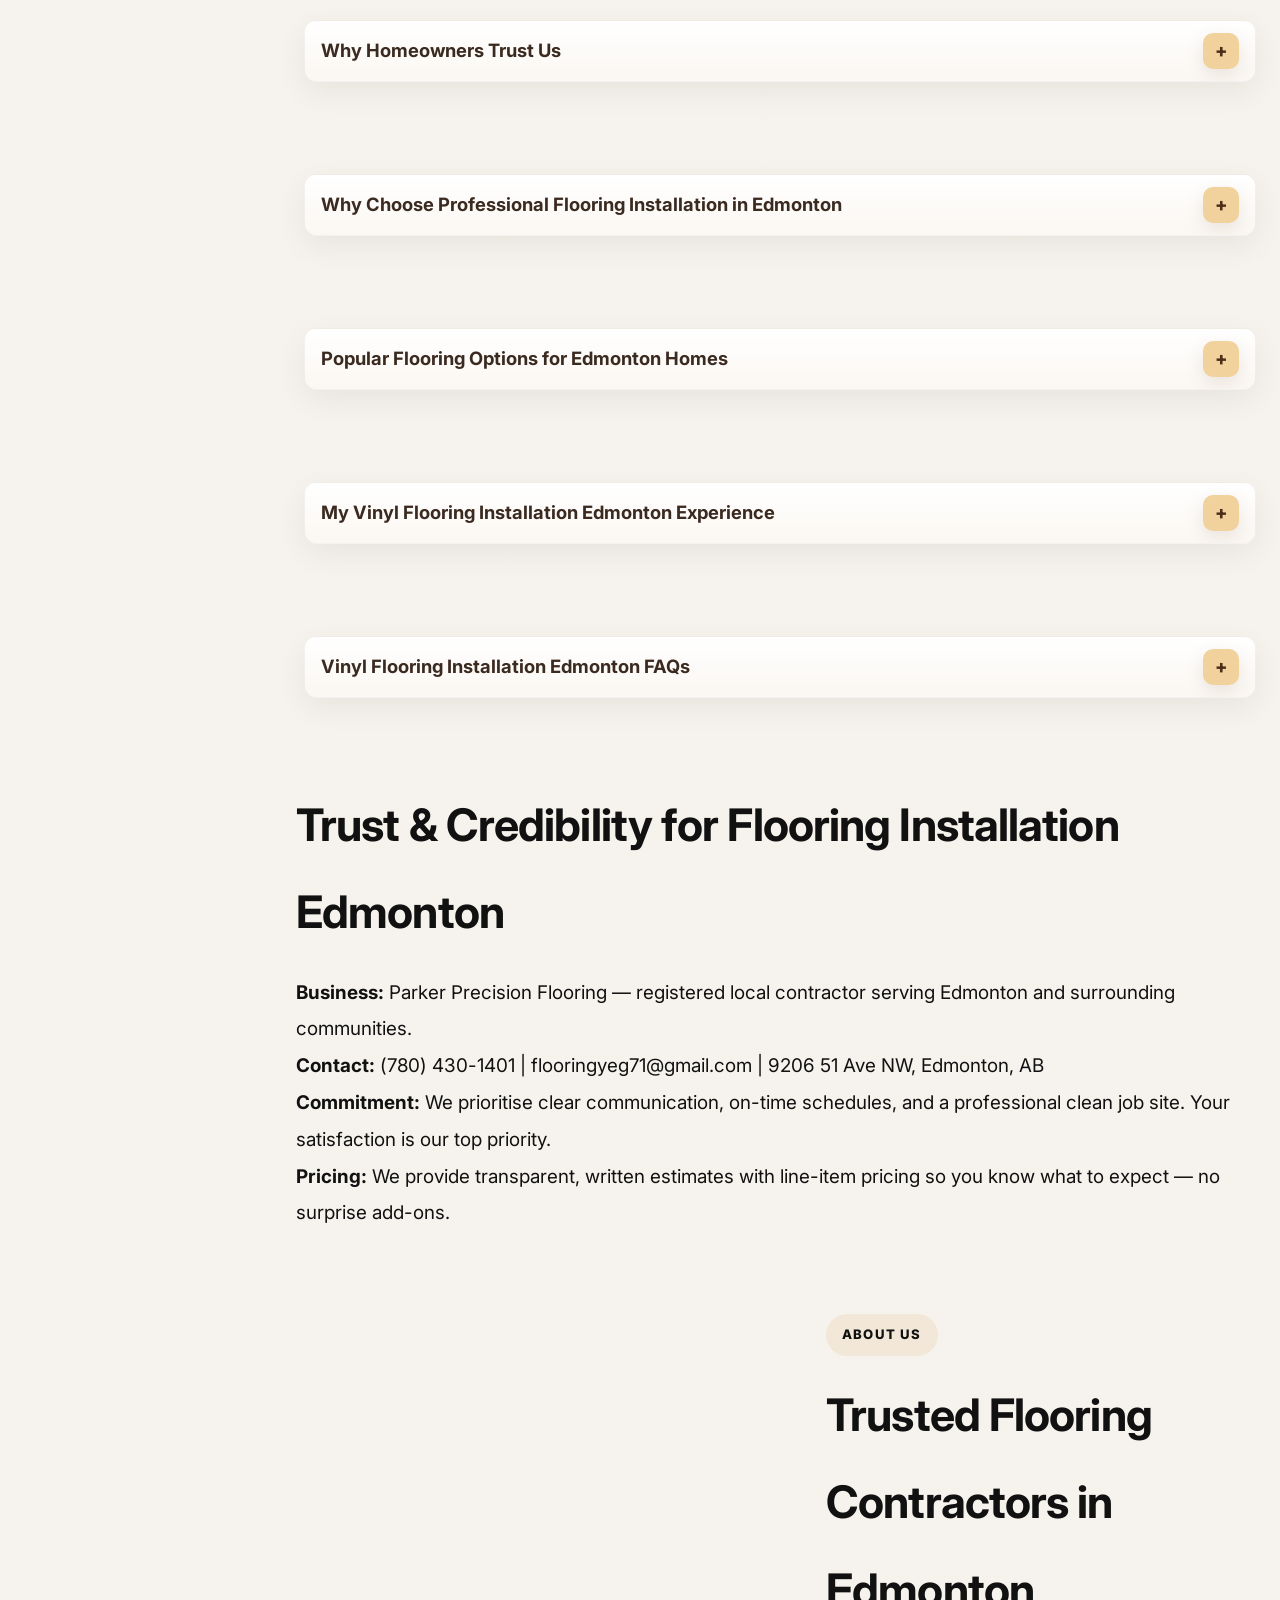
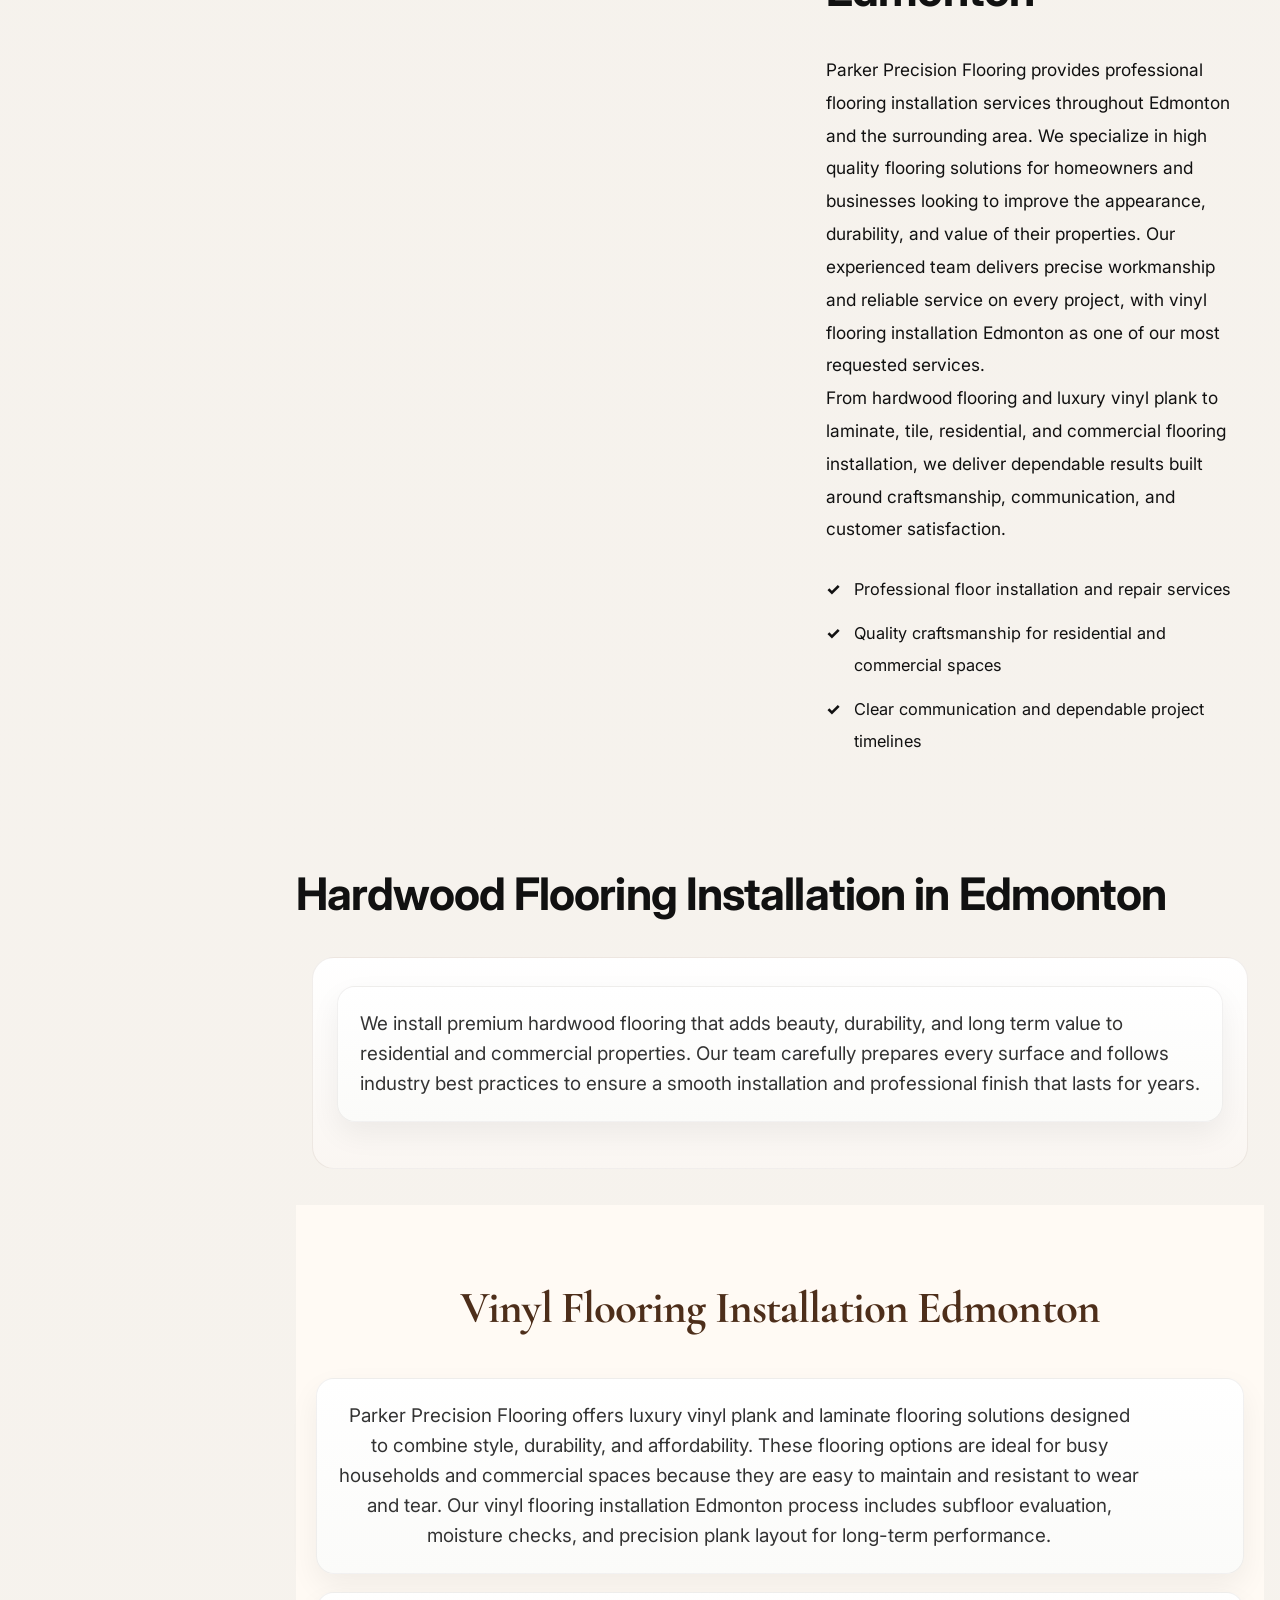
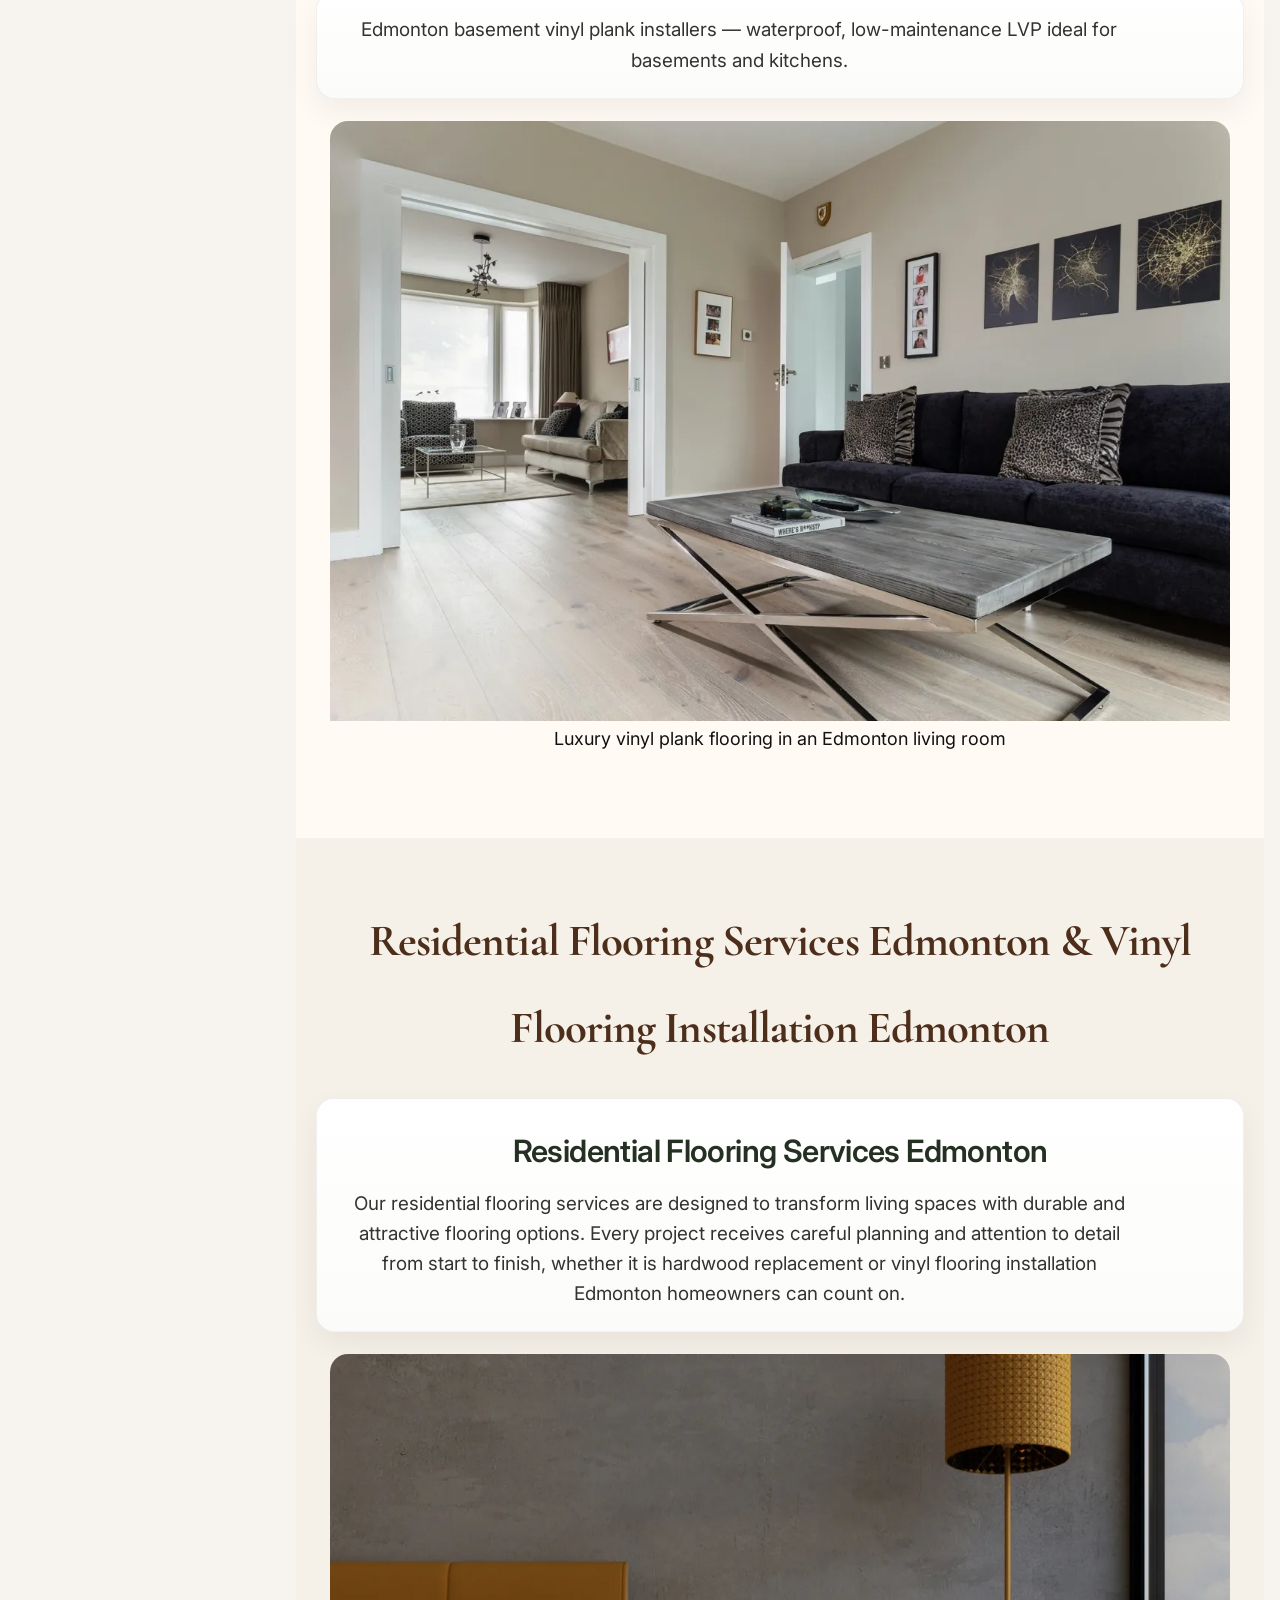
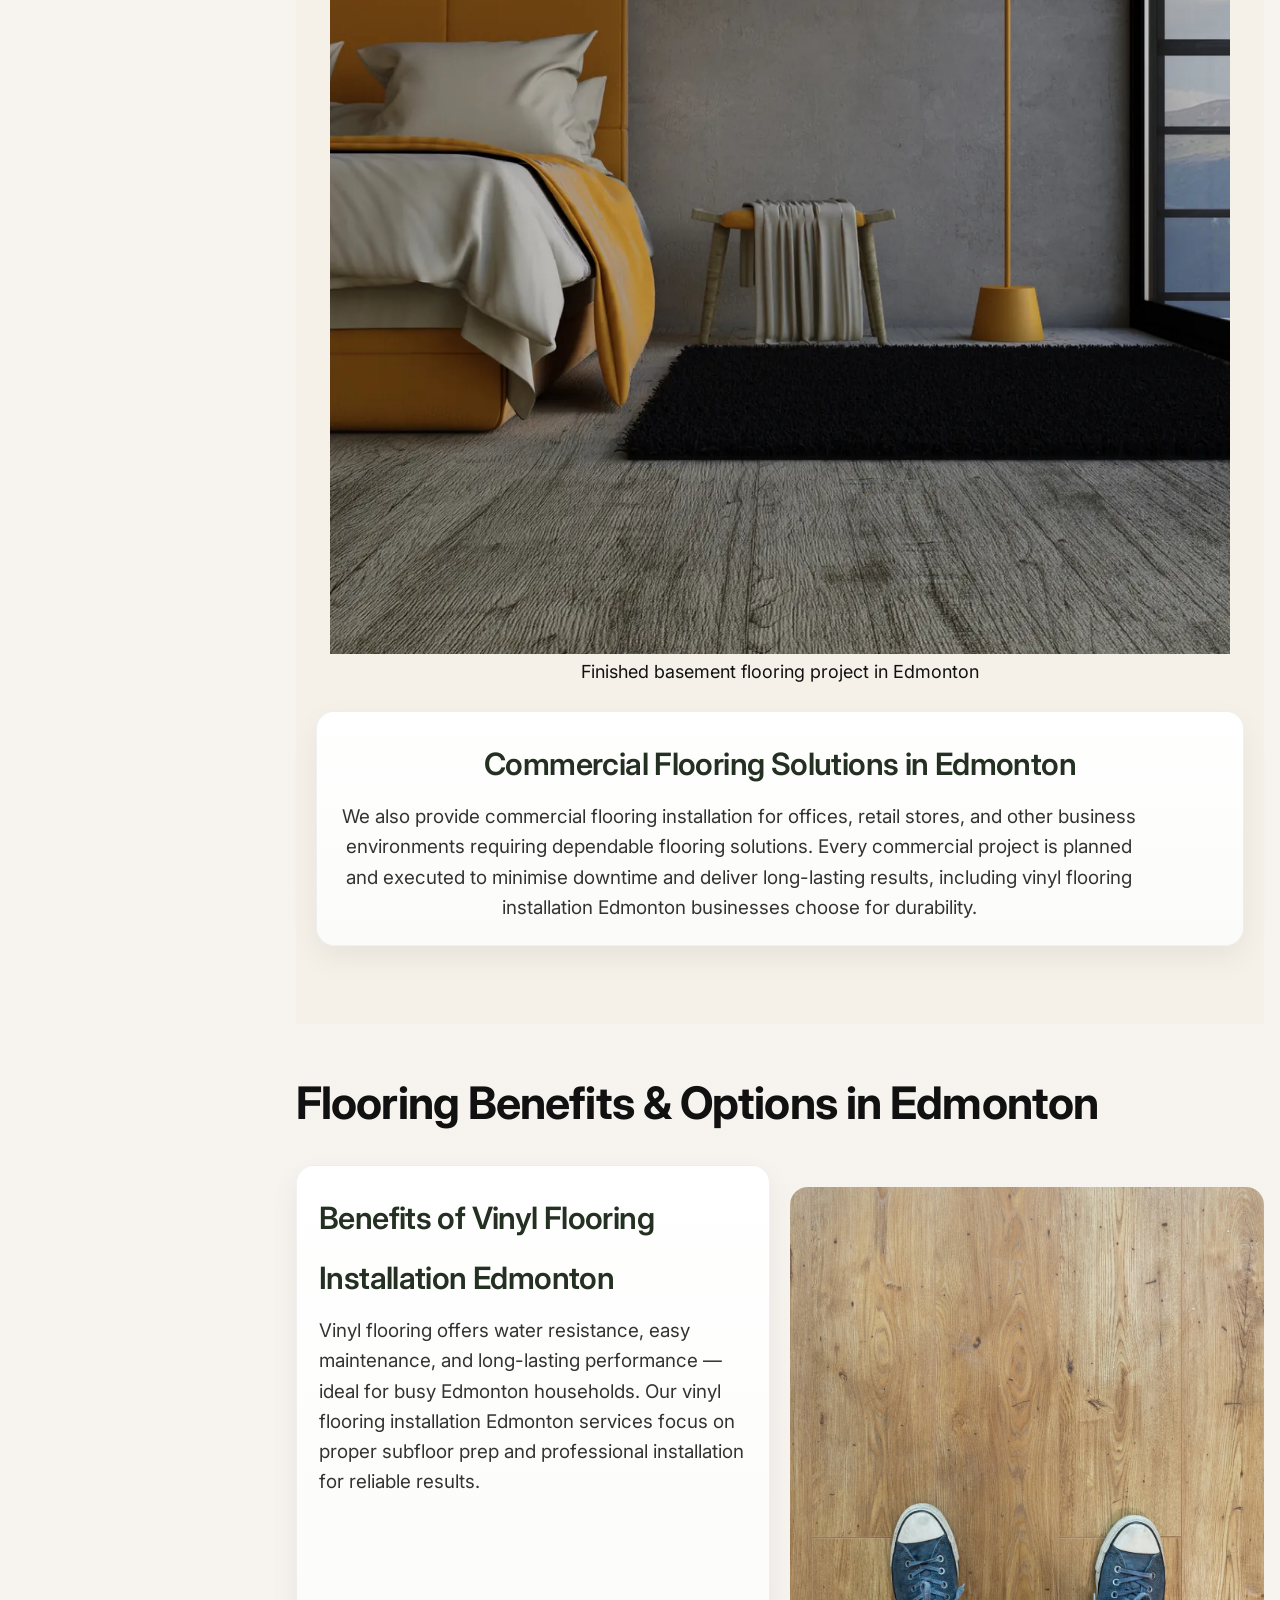
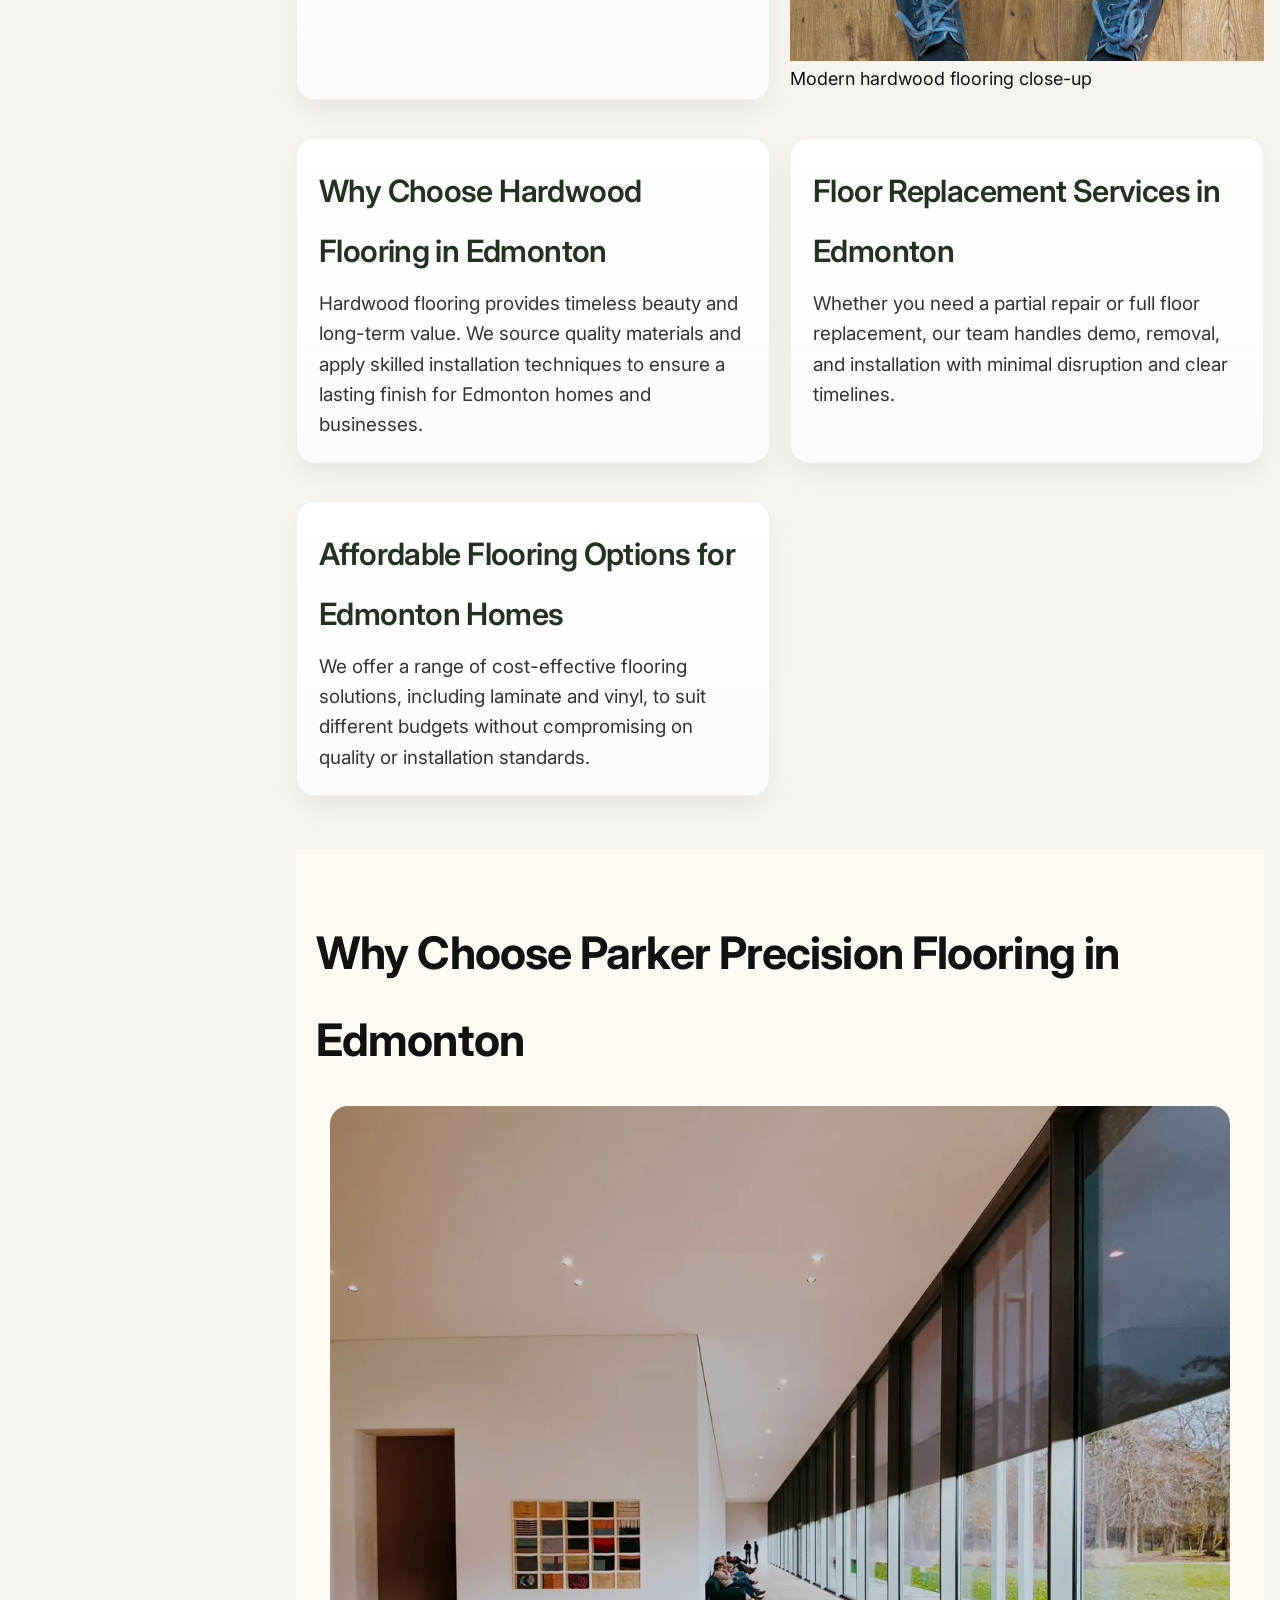
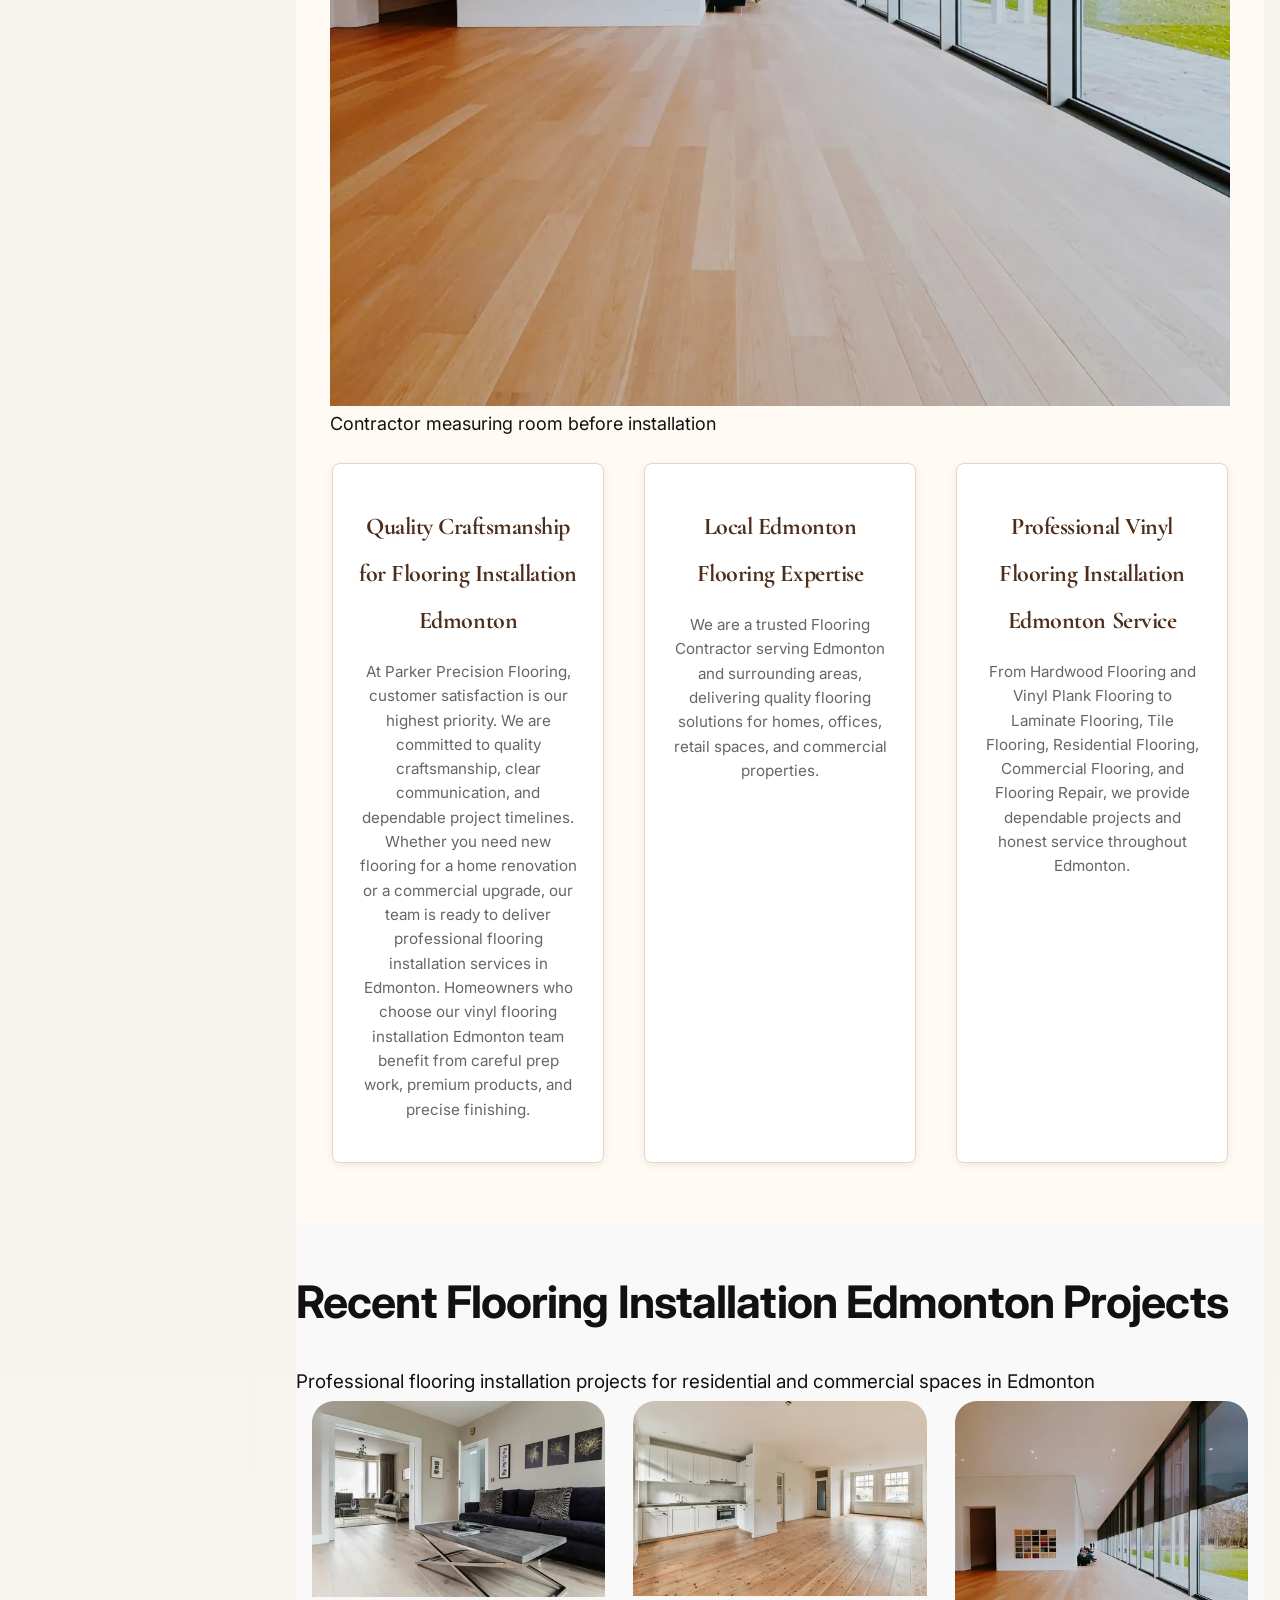
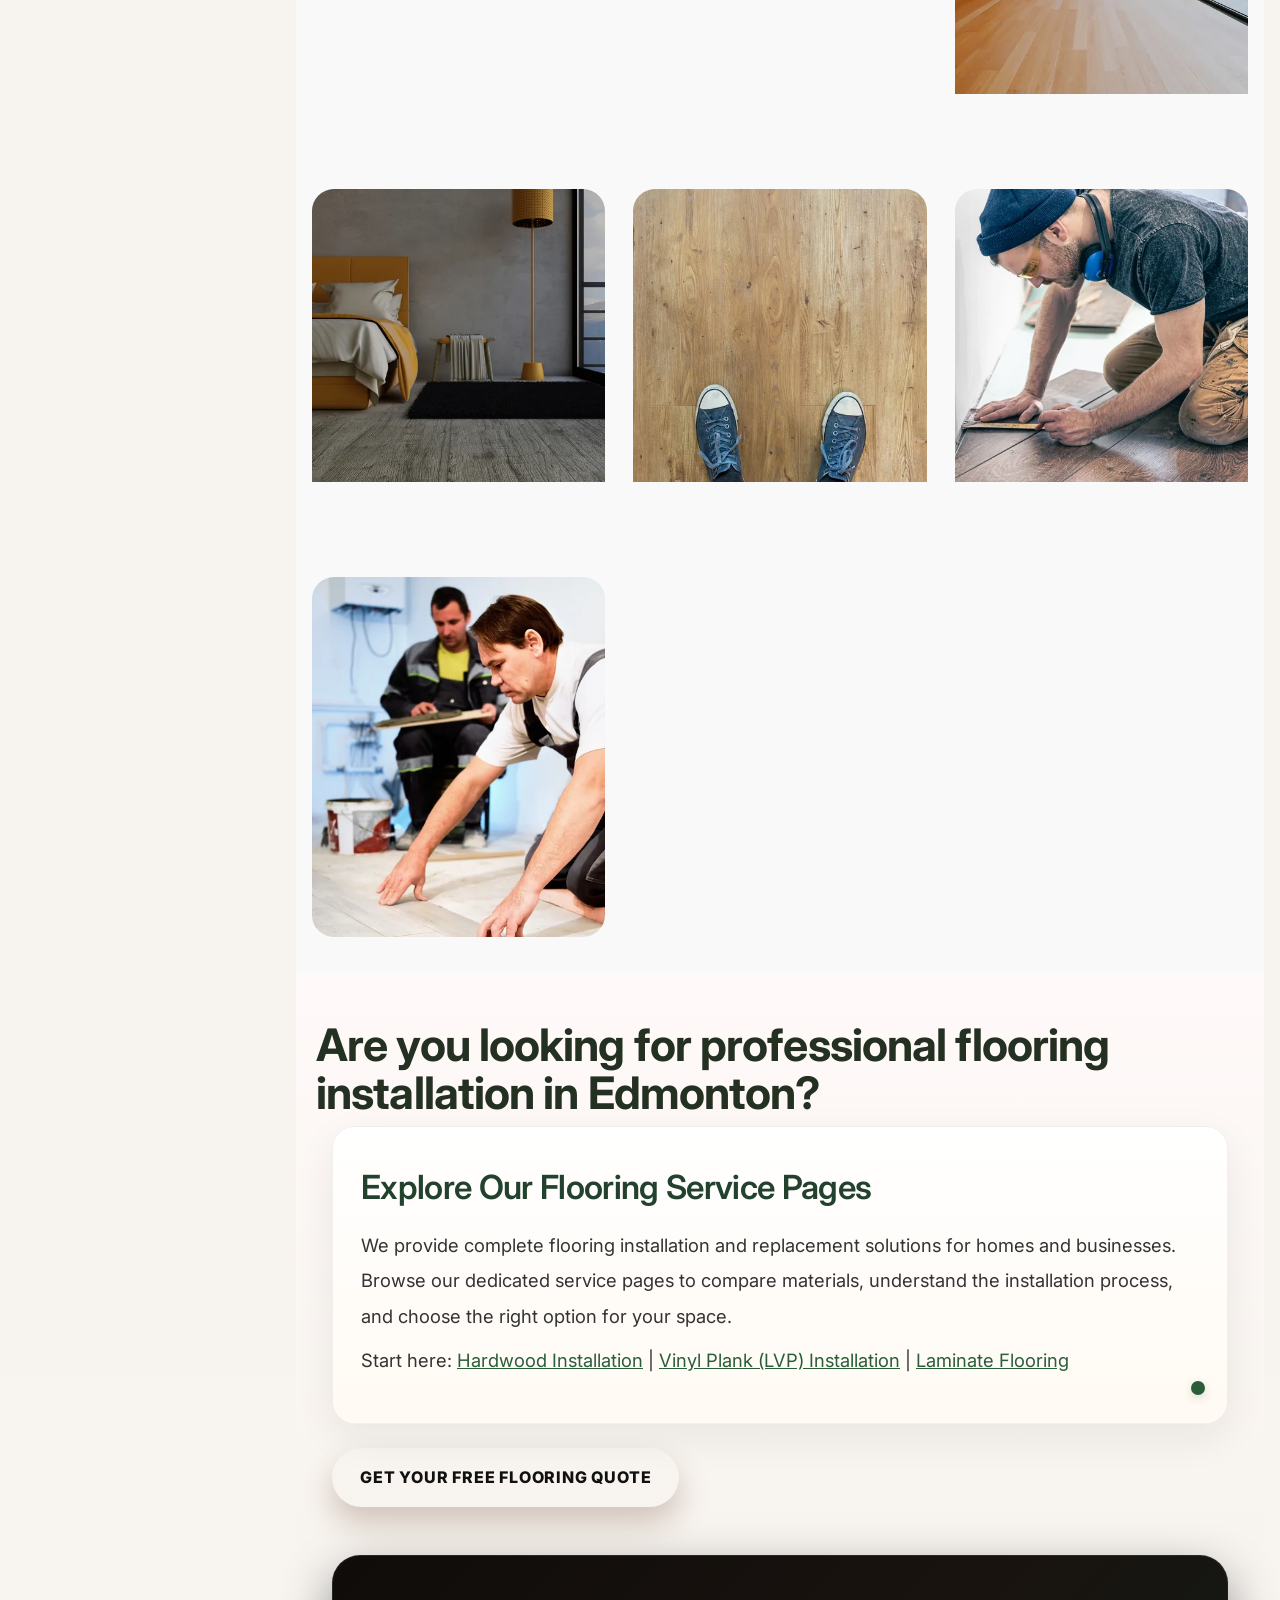
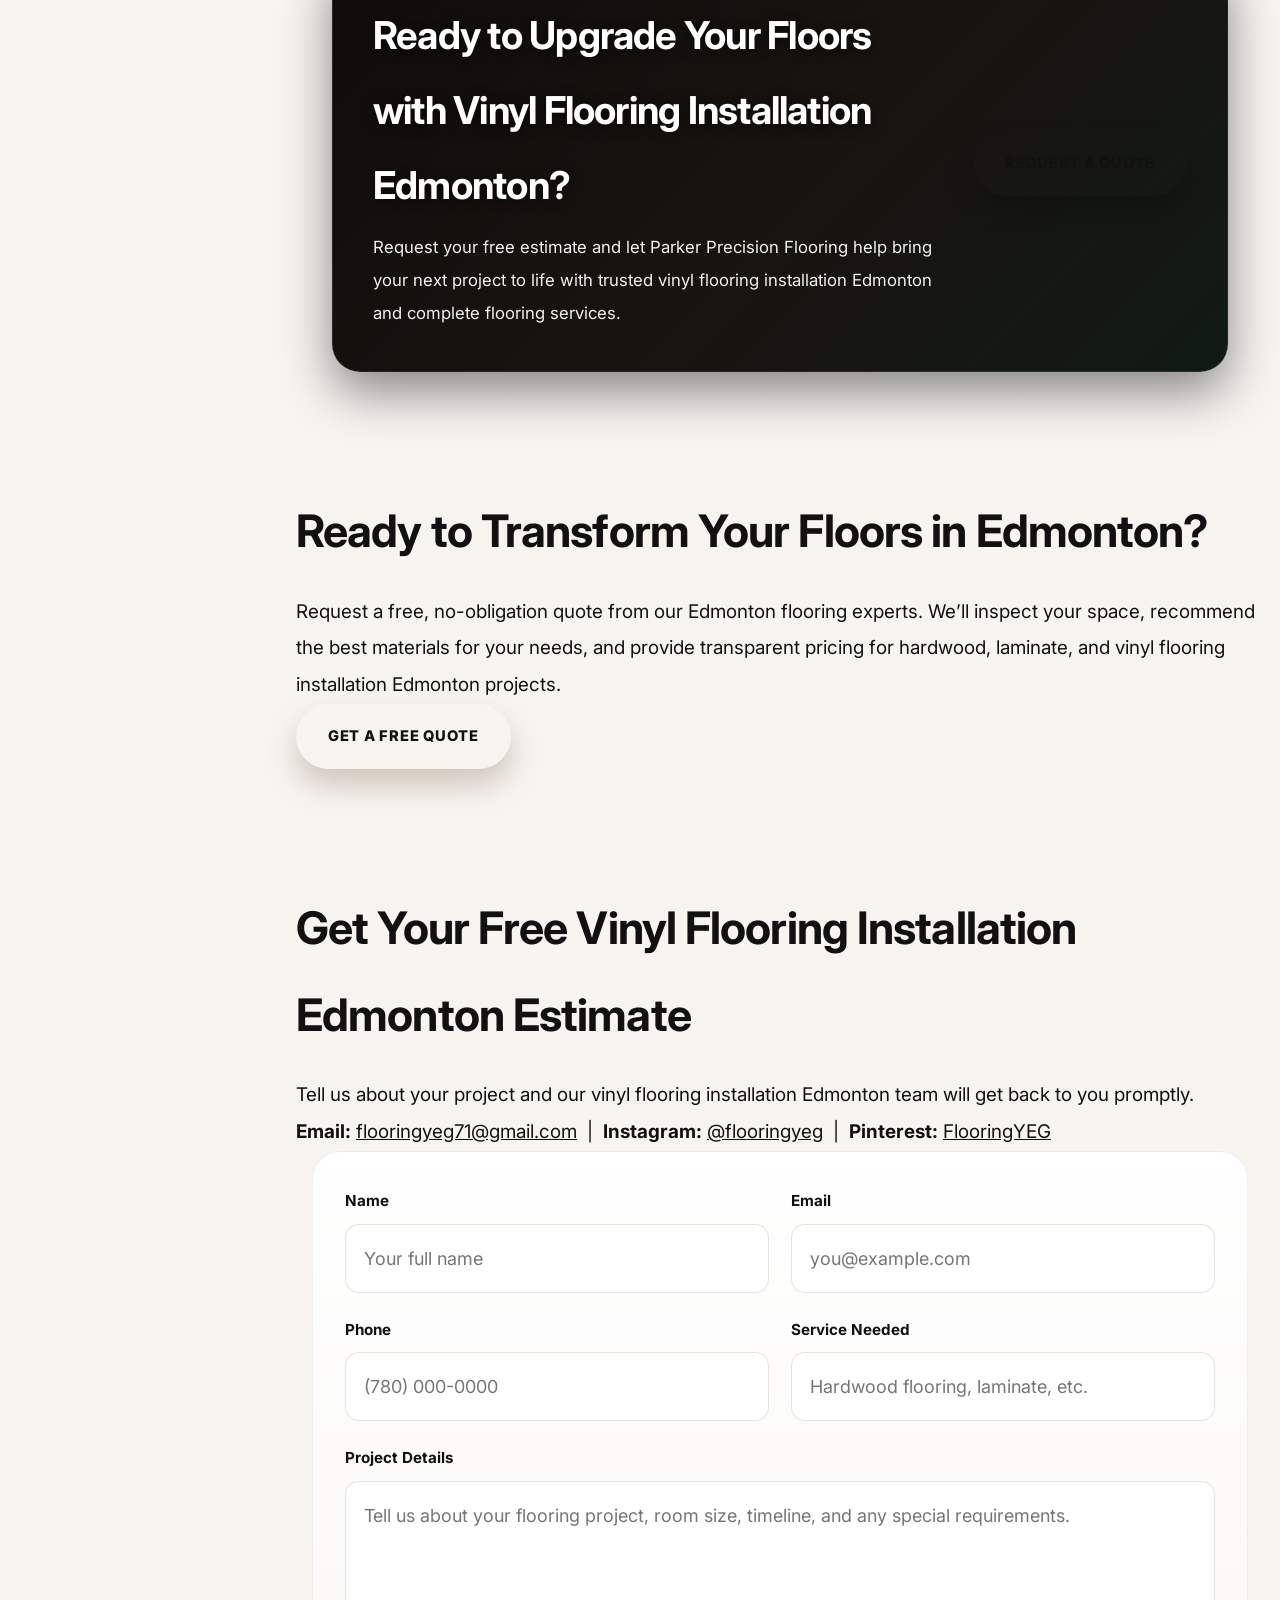
==== commit cede7f41: "Update Instagram account to flooringyeg" ====
--- a/index.html
+++ b/index.html
@@ -472,7 +472,7 @@
 			<div class="section-header">
 				<h2>Get Your Free Vinyl Flooring Installation Edmonton Estimate</h2>
 				<p>Tell us about your project and our vinyl flooring installation Edmonton team will get back to you promptly.</p>
-				<p><strong>Email:</strong> <a href="mailto:flooringyeg71@gmail.com">flooringyeg71@gmail.com</a> &nbsp;|&nbsp; <strong>Instagram:</strong> <a href="https://www.instagram.com/flooringyeg71/" target="_blank" rel="noopener noreferrer">@flooringyeg71</a> &nbsp;|&nbsp; <strong>Pinterest:</strong> <a href="https://pin.it/4ElXajKH1" target="_blank" rel="noopener noreferrer">FlooringYEG</a></p>
+				<p><strong>Email:</strong> <a href="mailto:flooringyeg71@gmail.com">flooringyeg71@gmail.com</a> &nbsp;|&nbsp; <strong>Instagram:</strong> <a href="https://www.instagram.com/flooringyeg/" target="_blank" rel="noopener noreferrer">@flooringyeg</a> &nbsp;|&nbsp; <strong>Pinterest:</strong> <a href="https://pin.it/4ElXajKH1" target="_blank" rel="noopener noreferrer">FlooringYEG</a></p>
 			</div>
 			<div class="contact-form-wrap">
 				<form class="contact-form">
@@ -512,7 +512,7 @@
 				<h3>Parker Precision Flooring</h3>
 				<p class="footer-tagline">Precision Flooring. Professional Results.</p>
 				<div class="social-links social-links--small" aria-label="Social media links">
-					<a class="social-icon" href="https://www.instagram.com/flooringyeg71/" target="_blank" rel="noopener noreferrer" aria-label="Instagram">
+					<a class="social-icon" href="https://www.instagram.com/flooringyeg/" target="_blank" rel="noopener noreferrer" aria-label="Instagram">
 						<svg viewBox="0 0 24 24" aria-hidden="true" focusable="false">
 							<rect x="3" y="3" width="18" height="18" rx="5" ry="5" fill="none" stroke="currentColor" stroke-width="2"></rect>
 							<circle cx="12" cy="12" r="4" fill="none" stroke="currentColor" stroke-width="2"></circle>
@@ -531,7 +531,7 @@
 				<h4>Contact Us</h4>
 				<p><strong>Phone:</strong><br><a href="tel:+17804301401">(780) 430-1401</a></p>
 				<p><strong>Email:</strong><br><a href="mailto:flooringyeg71@gmail.com">flooringyeg71@gmail.com</a></p>
-				<p><strong>Instagram:</strong><br><a href="https://www.instagram.com/flooringyeg71/" target="_blank" rel="noopener noreferrer">@flooringyeg71</a></p>
+				<p><strong>Instagram:</strong><br><a href="https://www.instagram.com/flooringyeg/" target="_blank" rel="noopener noreferrer">@flooringyeg</a></p>
 				<p><strong>Pinterest:</strong><br><a href="https://pin.it/4ElXajKH1" target="_blank" rel="noopener noreferrer">FlooringYEG</a></p>
 				<p><strong>Address:</strong><br>9206 51 Ave NW<br>Edmonton, AB T6E 5L8</p>
 			</div>
@@ -549,7 +549,7 @@
 					<li><a href="#why-choose">About Us</a></li>
 					<li><a href="#gallery">Gallery</a></li>
 					<li><a href="#contact">Contact Us</a></li>
-					<li><a href="https://www.instagram.com/flooringyeg71/" target="_blank" rel="noopener noreferrer">Instagram</a></li>
+					<li><a href="https://www.instagram.com/flooringyeg/" target="_blank" rel="noopener noreferrer">Instagram</a></li>
 					<li><a href="https://pin.it/4ElXajKH1" target="_blank" rel="noopener noreferrer">Pinterest</a></li>
 					<li><a href="privacy.txt">Privacy Policy</a></li>
 					<li><a href="license.txt">Licenses</a></li>
